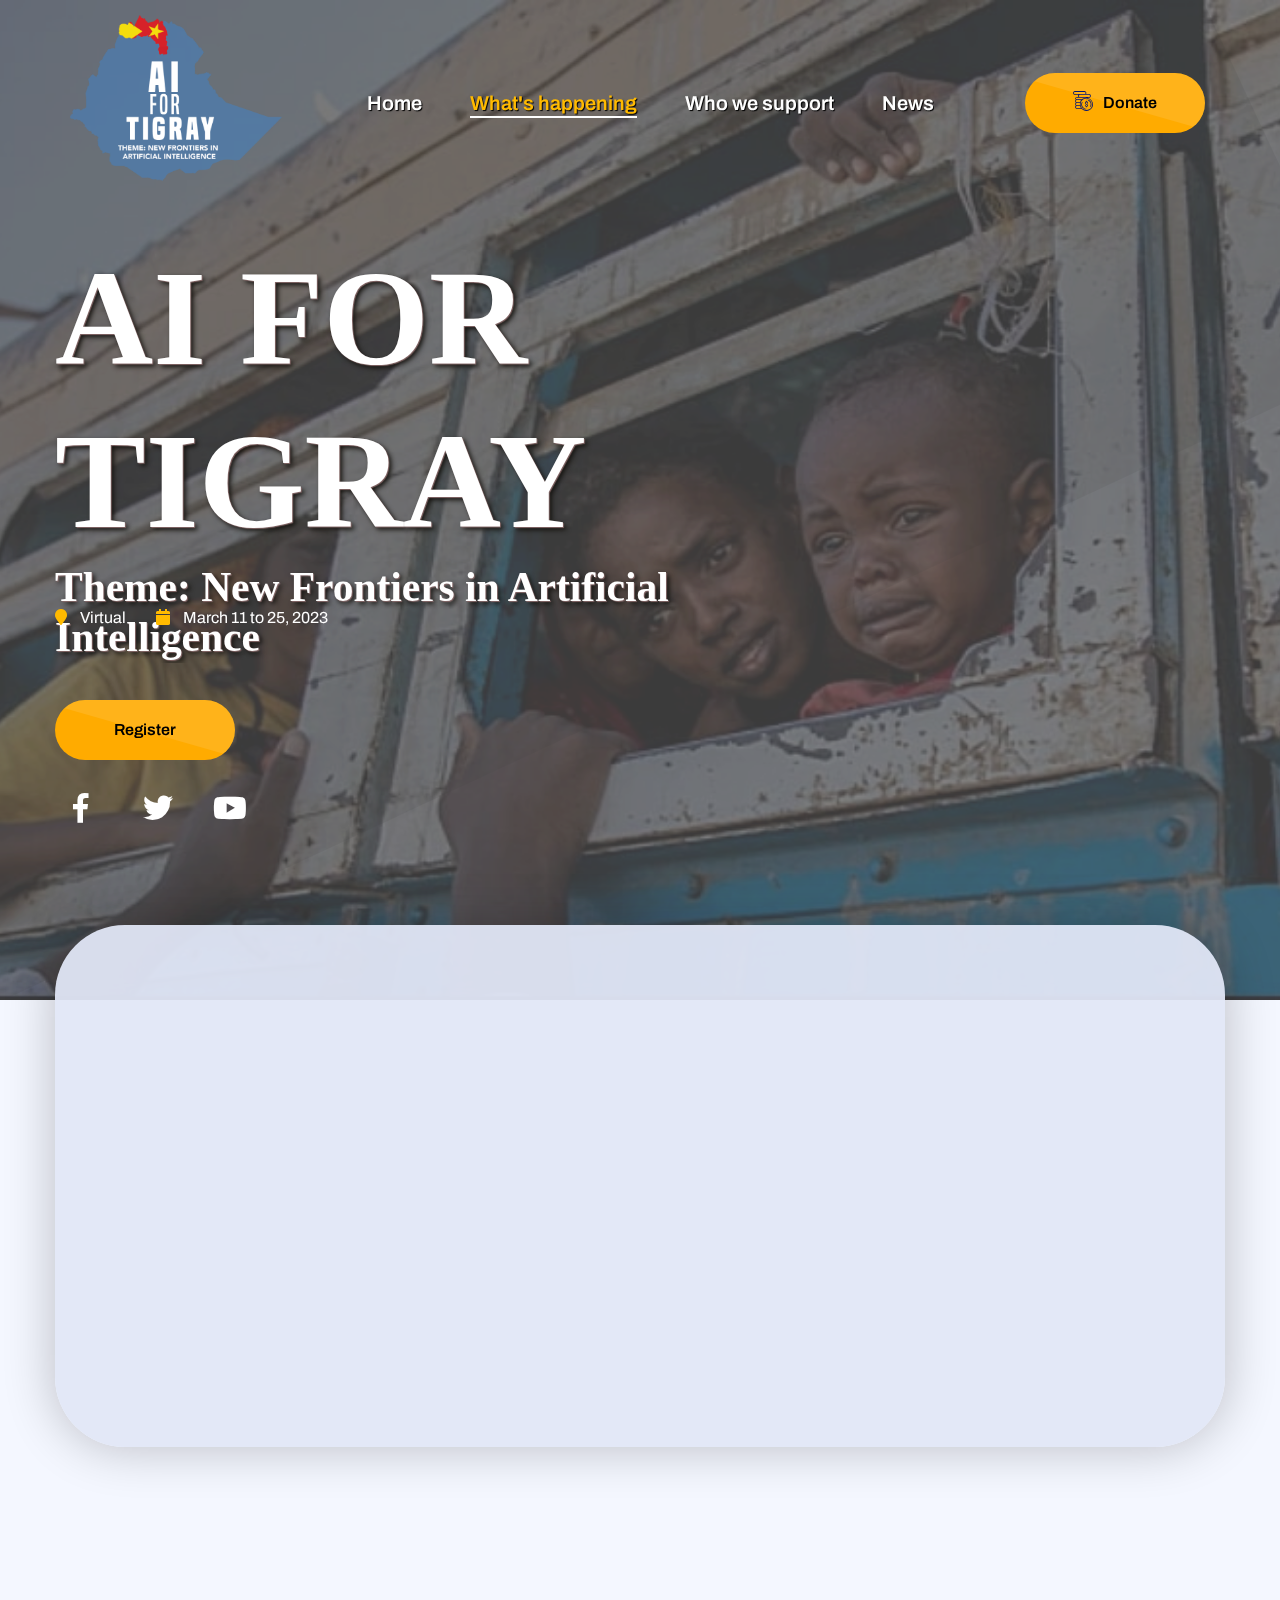
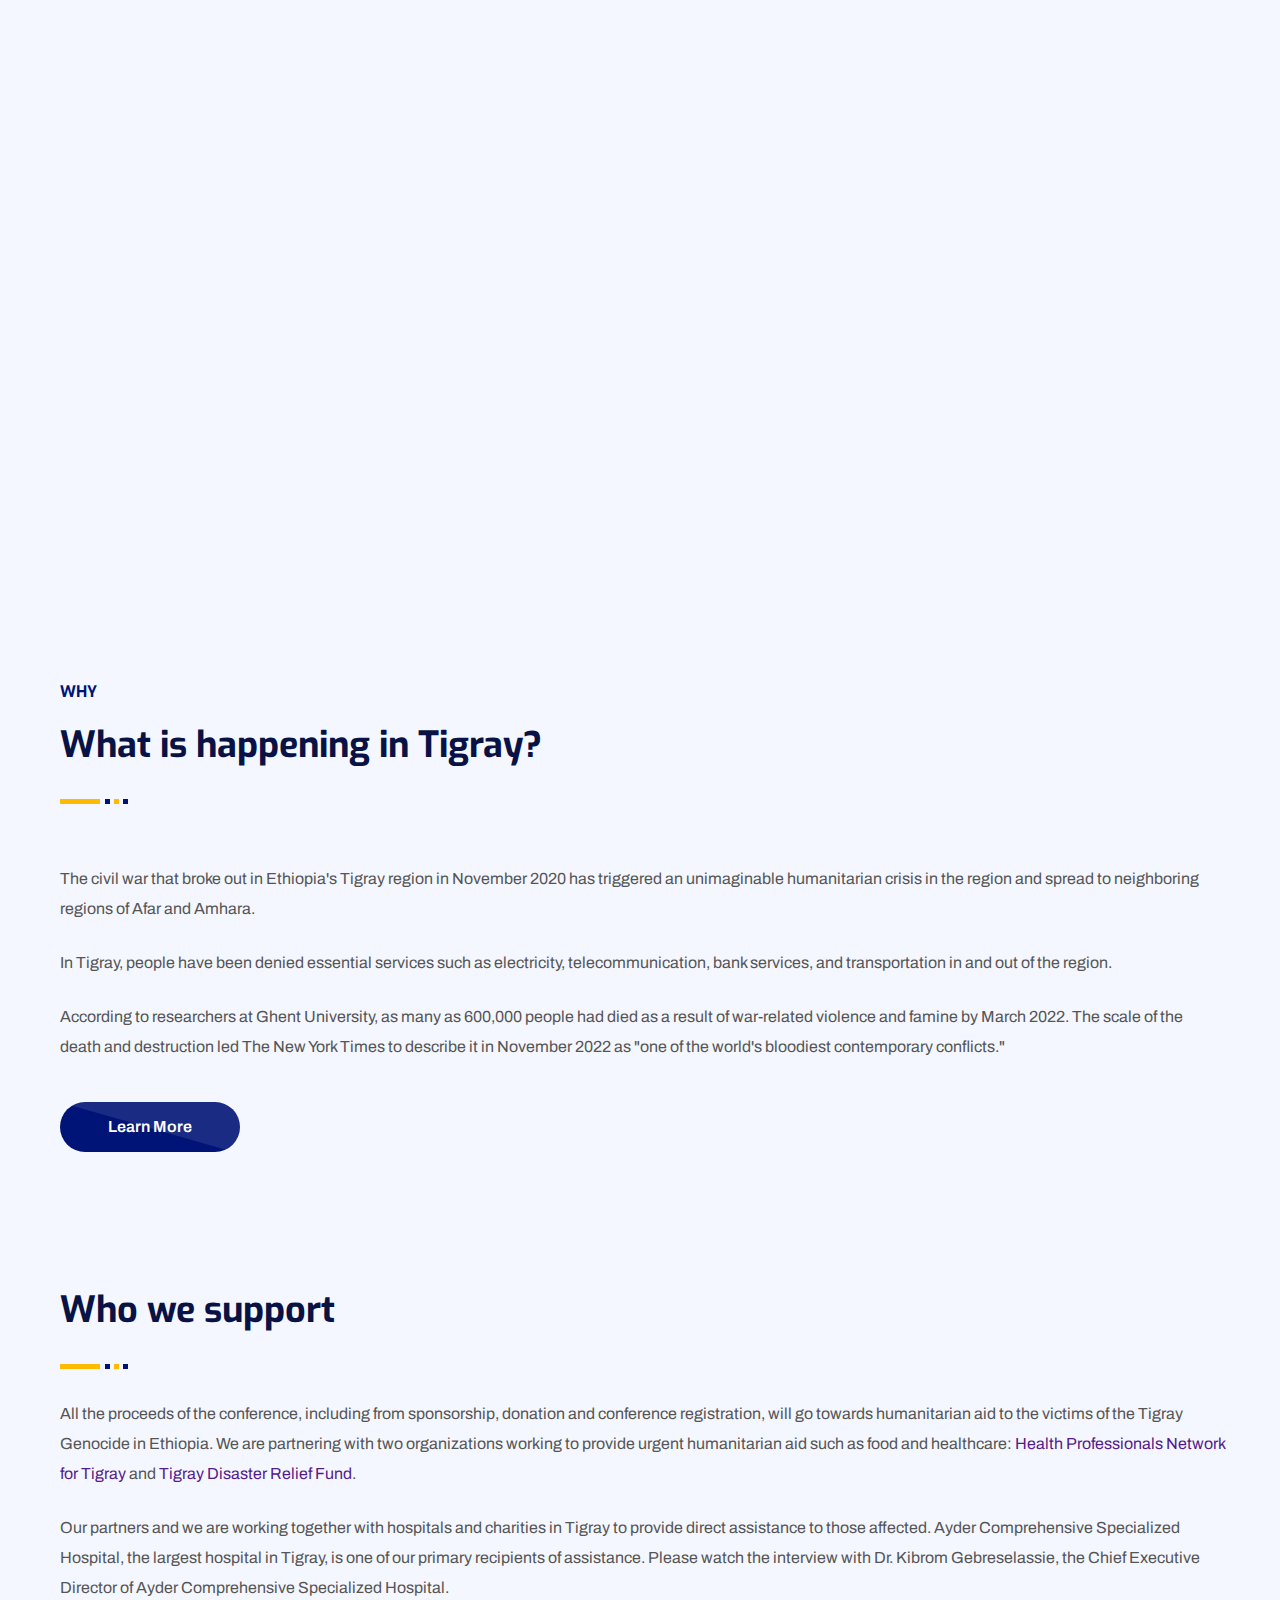
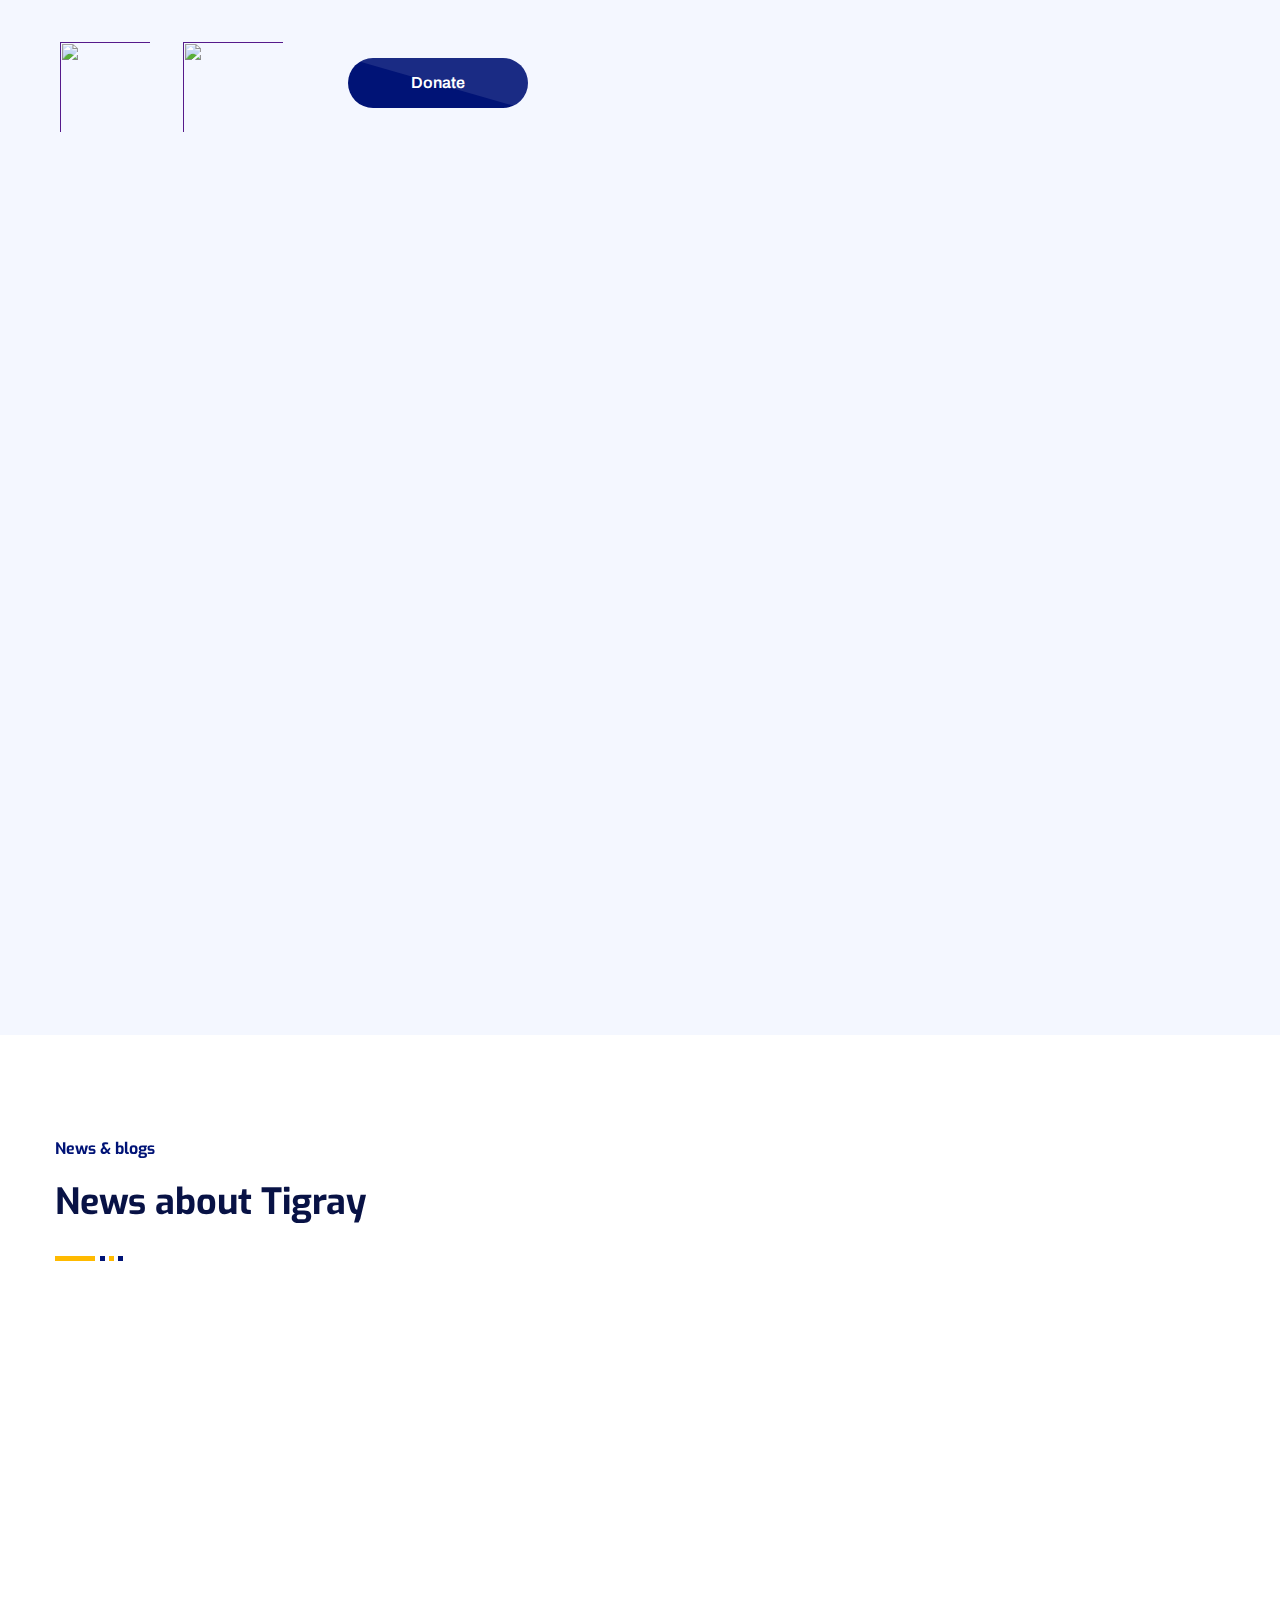
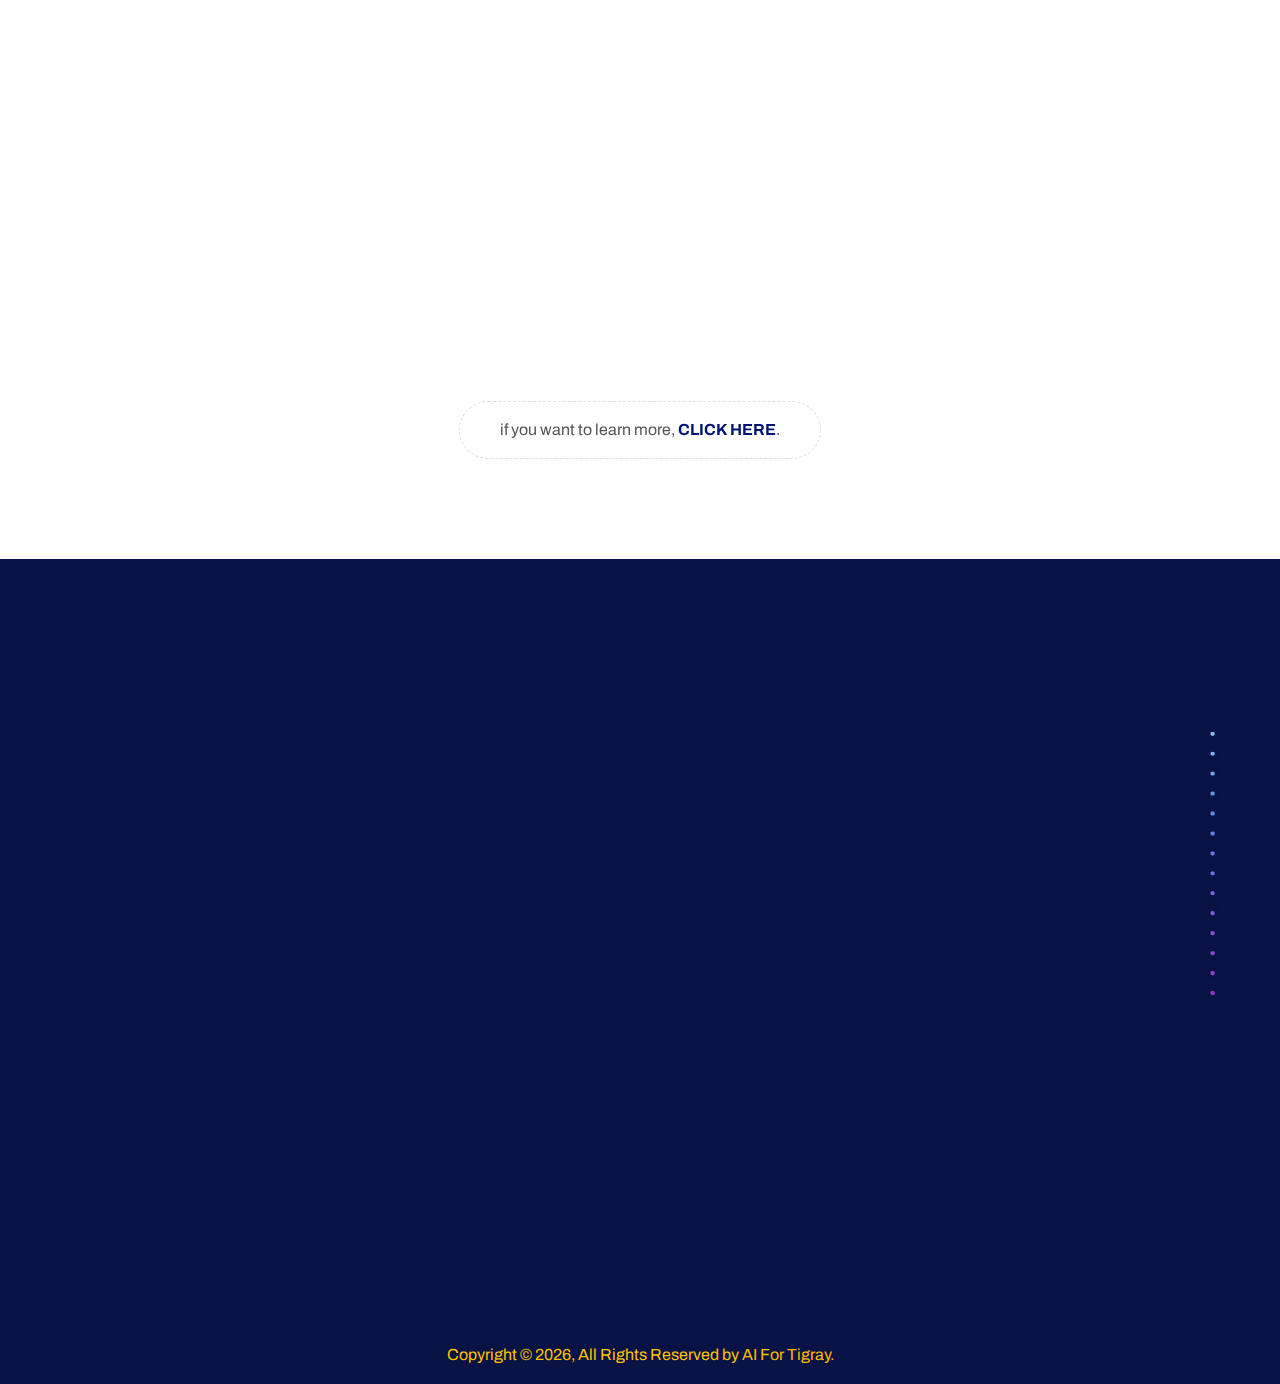
==== about.html @ 60ba0a62 "add youtube link" ====
<!DOCTYPE html>
<html lang="en">

<head>
    <meta charset="utf-8">
    <title>AI for Tigray | A Charity Conference on New Frontiers in Artificial Intelligence</title>
    <!-- Stylesheets -->
    <!-- <link href="css/bootstrap.min.css" rel="stylesheet"> -->
    <link rel="stylesheet" href="https://cdnjs.cloudflare.com/ajax/libs/bootstrap/5.0.2/css/bootstrap.min.css"
        integrity="sha512-usVBAd66/NpVNfBge19gws2j6JZinnca12rAe2l+d+QkLU9fiG02O1X8Q6hepIpr/EYKZvKx/I9WsnujJuOmBA=="
        crossorigin="anonymous" referrerpolicy="no-referrer" />
    <link href="plugins/revolution/css/settings.css" rel="stylesheet" type="text/css">
    <!-- REVOLUTION SETTINGS STYLES -->
    <link href="plugins/revolution/css/layers.css" rel="stylesheet" type="text/css">
    <link href="plugins/revolution/css/navigation.css" rel="stylesheet" type="text/css">
    <!-- REVOLUTION NAVIGATION STYLES -->
    <link href="css/style.css" rel="stylesheet">
    <link href="css/responsive.css" rel="stylesheet">

    <link rel="shortcut icon" href="images/favicon.png" type="image/x-icon">
    <link rel="icon" href="images/favicon.png" type="image/x-icon">
    <!--Color Switcher Mockup-->
    <!-- <link href="css/color-switcher-design.css" rel="stylesheet"> -->
    <!-- Built Tilting font  -->
    <link href="https://fonts.cdnfonts.com/css/built-titling" rel="stylesheet">

    <!-- Responsive -->
    <meta http-equiv="X-UA-Compatible" content="IE=edge">
    <meta name="viewport" content="width=device-width, initial-scale=1.0, maximum-scale=1.0, user-scalable=0">
    <meta name="keywords"
        content="AIForTigray, AI For Tigray, AI 4 Tigray, AI4Tigray, Artificial Intelligence, Charity Conference, New Frontiers in AI, Tigray Charity, Help Tigray,">
    <meta name="description"
        content="AI For Tigray is a charity conference on New Frontiers in Artificial Intelligence to help victims of the Tigray War. Join us and learn more about cutting-edge advancements in AI while contributing to a good cause.">
    <!--[if lt IE 9]><script src="https://cdnjs.cloudflare.com/ajax/libs/html5shiv/3.7.3/html5shiv.js"></script><![endif]-->
    <!--[if lt IE 9]><script src="js/respond.js"></script><![endif]-->
</head>

<body>

    <div class="page-wrapper">

        <!-- Preloader -->
        <div class="preloader"></div>
        <section class="main-slider">
            <!-- Main Header-->
            <header class="main-header header-style-one">


                <!-- Header Lower -->
                <div class="header-lower">
                    <div class="auto-container">
                        <!-- Main box -->
                        <div class="main-box">
                            <div class="logo-box">
                                <div class="logo"><a href="index.html"><img src="images/map_logo.png" alt=""
                                            title=""></a>
                                </div>
                            </div>

                            <div class="nav-outer">

                                <!-- Main Menu -->
                                <nav class="main-menu navbar-expand-md">
                                    <div class="navbar-collapse collapse clearfix" id="navbarSupportedContent">
                                        <ul class="navigation clearfix">
                                            <li class=""><a href="index.html">Home</a></li>
                                            <li class="current"><a href="#why">What's happening</a></li>
                                            <li class=""><a href="#who">Who we support</a></li>
                                            <li class=""><a href="#news">News</a></li>
                                        </ul>
                                    </div>
                                </nav>

                                <!-- Main Menu End-->
                                <div class="outer-box clearfix">
                                    <!-- Search Btn -->
                                    <!-- <div class="search-box-btn search-btn search-box-outer"><span
                                            class="icon fa fa-search"></span></div> -->

                                    <!-- Quote Btn -->
                                    <div class="btn-box">
                                        <a href="https://www.gofundme.com/f/aifortigray" target="_blank"
                                            class="theme-btn btn-style-three"><span class="btn-title"><i
                                                    class="flaticon-money"></i> Donate</span></a>
                                    </div>

                                </div>
                            </div>
                        </div>
                    </div>
                </div>

                <!-- Sticky Header  -->
                <div class="sticky-header">
                    <div class="auto-container">

                        <div class="main-box">
                            <div class="logo-box">
                                <div class="logo"><a href="index.html"><img src="images/logo.png" alt="" title=""></a>
                                </div>
                                <div class="upper-right">
                                    <!-- <div class="search-box">
                                        <button class="search-btn mobile-search-btn"><i
                                                class="flaticon-search-2"></i></button>
                                    </div> -->
                                    <a href="#nav-mobile" class="mobile-nav-toggler navbar-trigger"><i
                                            class="flaticon-menu"></i></a>
                                </div>
                            </div>

                            <nav class="main-menu navbar-expand-md">
                                <!--Keep This Empty / Menu will come through Javascript-->
                            </nav>
                        </div>
                    </div>
                </div><!-- End Sticky Menu -->

                <!-- Mobile Header -->
                <div class="mobile-header">
                    <div class="logo"><a href="index.html"><img src="images/logo.png" alt="" title=""></a></div>

                    <!--Nav Box-->
                    <div class="nav-outer clearfix">
                        <div class="outer-box">
                            <!-- Search Btn -->
                            <div class="search-box">
                                <button class="search-btn mobile-search-btn"><i class="flaticon-search-2"></i></button>
                            </div>

                            <a href="#nav-mobile" class="mobile-nav-toggler navbar-trigger"><i
                                    class="flaticon-menu"></i></a>
                        </div>
                    </div>
                </div>

                <!-- Mobile Menu  -->
                <div class="mobile-menu">
                    <div class="menu-backdrop"></div>

                    <!--Here Menu Will Come Automatically Via Javascript / Same Menu as in Header-->
                    <nav class="menu-box">
                        <div class="upper-box">
                            <div class="nav-logo"><a href="index.html"><img src="images/logo.png" alt="" title=""></a>
                            </div>
                            <div class="close-btn"><i class="icon flaticon-close"></i></div>
                        </div>

                        <ul class="navigation clearfix">
                            <!--Keep This Empty / Menu will come through Javascript-->
                        </ul>

                        <ul class="contact-list-one">
                            <li><i class="flaticon-location"></i> Virtual <strong>WHERE</strong></li>
                            <li><i class="flaticon-alarm-clock-1"></i>March 11 to 25, 2023 <strong>When</strong>
                            </li>
                            <li><i class="flaticon-email-1"></i> <a
                                    href="mailto:contact@aifortigray.org">contact@aifortigray.org</a>
                                <strong>Mail to us</strong>
                            </li>
                        </ul>

                        <ul class="social-links">
                            <li><a href="https://twitter.com/AIForTigray"><span class="fab fa-twitter"></span></a></li>

                            <li><a href="https://www.facebook.com/AIForTigray/"><span
                                        class="fab fa-facebook-f"></span></a></li>
                            <li><a href="https://www.youtube.com/channel/UCitdn78YiWPaHmI-ABk3FZg"><span
                                        class="fab fa-youtube"></span></a></li>
                            <li><a href="#"><span class="fa fa-globe"></span></a></li>
                        </ul>
                    </nav>
                </div><!-- End Mobile Menu -->

                <!-- Header Search -->
                <div class="search-popup">
                    <button class="close-search"><i class="flaticon-close"></i></button>
                    <form method="post" action="blog.html">
                        <div class="form-group">
                            <input type="search" name="search-field" value="" placeholder="Search" required="">
                            <button type="submit"><i class="fa fa-search"></i></button>
                        </div>
                    </form>
                </div>
                <!-- End Header Search -->

            </header>
            <!--End Main Header -->

            <!-- Hidden bar back drop -->
            <div class="form-back-drop"></div>

            <!--Main Slider-->
            <!-- <section class="main-slider"> -->
            <div class="rev_slider_wrapper fullwidthbanner-container" id="" data-source="gallery"
                style="height: 1000px!important;">
                <div class="rev_slider fullwidthabanner" id="rev_slider_one" data-version="5.4.1"
                    style="height: 1000px!important;">
                    <ul>
                        <li data-index="rs-1" data-transition="fade" data-slotamount="default" data-hideafterloop="0"
                            data-hideslideonmobile="off" data-easein="default" data-easeout="default"
                            data-masterspeed="300" data-thumb="" data-rotate="0" data-saveperformance="off"
                            data-title="Slide" data-param1="" data-param2="" data-param3="" data-param4=""
                            data-param5="" data-param6="" data-param7="" data-param8="" data-param9="" data-param10=""
                            data-description="">

                            <!-- MAIN IMAGE -->
                            <img alt="" class="rev-slidebg" data-bgfit="cover" data-bgparallax="20"
                                data-bgposition="center center" data-bgrepeat="no-repeat" data-no-retina=""
                                src="images/main-slider/1.jpg">


                            <div class="tp-caption" data-paddingbottom="[0,0,0,0]" data-paddingleft="[15,15,15,15]"
                                data-paddingright="[15,15,15,15]" data-paddingtop="[0,0,0,0]"
                                data-responsive_offset="on" data-type="text" data-height="none"
                                data-width="['750','750','750','650']" data-whitespace="normal"
                                data-hoffset="['0','0','0','0']" data-voffset="['-50','-80','-80','-80']"
                                data-x="['left','left','left','left']" data-y="['middle','middle','middle','middle']"
                                data-textalign="['top','top','top','top']"
                                data-frames='[{"delay":0,"speed":1,"frame":"0","from":"y:[0%];z:0;rX:0deg;rY:0;rZ:0;sX:1;sY:1;skX:0;skY:0;","mask":"x:0px;y:0px;s:inherit;e:inherit;","to":"o:1;","ease":"Power3.easeInOut"},{"delay":"wait","speed":300,"frame":"999","to":"auto:auto;","ease":"Power3.easeInOut"}]'>
                                <!-- data-frames='[{"delay":1000,"speed":1500,"frame":"0","from":"y:[-100%];z:0;rX:0deg;rY:0;rZ:0;sX:1;sY:1;skX:0;skY:0;","mask":"x:0px;y:0px;s:inherit;e:inherit;","to":"o:1;","ease":"Power3.easeInOut"},{"delay":"wait","speed":300,"frame":"999","to":"auto:auto;","ease":"Power3.easeInOut"}]' -->
                                <h2 class="txt-shadow">AI FOR TIGRAY</h2>
                                <h3 class="txt-shadow">Theme: New
                                    Frontiers in
                                    Artificial
                                    Intelligence</h3>
                            </div>
                            <div class="tp-caption" data-paddingbottom="[0,0,0,0]" data-paddingleft="[15,15,15,15]"
                                data-paddingright="[15,15,15,15]" data-paddingtop="[0,0,0,0]"
                                data-responsive_offset="on" data-type="text" data-height="none"
                                data-width="['700','750','700','450']" data-whitespace="normal"
                                data-hoffset="['0','0','0','0']" data-voffset="['90','30','30','40']"
                                data-x="['left','left','left','left']" data-y="['middle','middle','middle','middle']"
                                data-textalign="['top','top','top','top']"
                                data-frames='[{"delay":0,"speed":1,"frame":"0","from":"y:[-100%];z:0;rX:0deg;rY:0;rZ:0;sX:1;sY:1;skX:0;skY:0;","mask":"x:0px;y:0px;s:inherit;e:inherit;","to":"o:1;","ease":"Power3.easeInOut"},{"delay":"wait","speed":300,"frame":"999","to":"auto:auto;","ease":"Power3.easeInOut"}]'>
                                <br><br>
                                <ul class="event-info">
                                    <li><i class="fa fa-map-marker"></i> Virtual</li>
                                    <li><i class="fa fa-calendar"></i> March 11 to 25, 2023</li>
                                </ul>
                            </div>
                            <br>
                            <div class="tp-caption tp-resizeme" data-paddingbottom="[0,0,0,0]"
                                data-paddingleft="[15,15,15,15]" data-paddingright="[15,15,15,15]"
                                data-paddingtop="[0,0,0,0]" data-responsive_offset="on" data-type="text"
                                data-height="none" data-whitespace="normal" data-width="['650','650','700','300']"
                                data-hoffset="['0','0','0','0']" data-voffset="['180','120','120','140']"
                                data-x="['left','left','left','left']" data-y="['middle','middle','middle','middle']"
                                data-textalign="['top','top','top','top']"
                                data-frames='[{"delay":0,"speed":1,"frame":"0","from":"y:[100%];z:0;rX:0deg;rY:0;rZ:0;sX:1;sY:1;skX:0;skY:0;opacity:0;","to":"o:1;","ease":"Power4.easeInOut"},{"delay":"wait","speed":300,"frame":"999","to":"auto:auto;","ease":"Power3.easeInOut"}]'>
                                <br>
                                <br>
                                <br>
                                <br>
                                <br><br>
                                <div class="btn-box">
                                    <a href="https://www.eventbrite.com/e/ai-for-tigray-registration-479657908717"
                                        target="_blank" class="theme-btn btn-style-three"><span
                                            class="btn-title">Register</span></a>
                                </div>
                                <br>
                                <ul class="social-icon-slider">
                                    <li><a href="https://www.facebook.com/AIForTigray/" target="_blank"><span
                                                class="fab fa-facebook-f"></span></a></li>
                                    <li><a href="https://twitter.com/AIForTigray" target="_blank"><span
                                                class="fab fa-twitter"></span></a>
                                    </li>
                                    <li><a href="https://www.youtube.com/channel/UCitdn78YiWPaHmI-ABk3FZg"
                                            target="_blank"><span class="fab fa-youtube"></span></a></li>
                                </ul>

                            </div>

                            <!-- <div class="tp-caption tp-resizeme" data-paddingbottom="[0,0,0,0]"
                                data-paddingleft="[15,15,15,0]" data-paddingright="[15,15,15,0]"
                                data-paddingtop="[0,0,0,0]" data-responsive_offset="on" data-type="text"
                                data-height="none" data-whitespace="normal" data-width="['auto','auto','auto','100%']"
                                data-hoffset="['0','0','0','0']" data-voffset="['0','0','0','0']"
                                data-x="['right','right','right','left']" data-y="['middle','middle','middle','bottom']"
                                data-frames='[{"delay":1000,"speed":2000,"frame":"0","from":"x:[100%];z:0;rX:0deg;rY:0;rZ:0;sX:1;sY:1;skX:0;skY:0;opacity:0;","to":"o:1;","ease":"Power4.easeInOut"},{"delay":"wait","speed":300,"frame":"999","to":"auto:auto;","ease":"Power3.easeInOut"}]'>
                                <div class="time-counter-one">
                                    <h6>Starting in:</h6>
                                    <div class="time-countdown" data-countdown="3/01/2023"></div>
                                </div>
                            </div> -->
                        </li>

                    </ul>
                </div>
            </div>
        </section>
        <!-- End Main Slider-->

        <!-- About Section -->
        <section class="about-section">
            <div class="auto-container" id="why">
                <!-- Event Search Form -->
                <div class="about-stats-box">
                    <div class="row text-center">
                        <div class="feature-block col-lg-3 col-md-6 col-sm-12 wow fadeInUp animated">
                            <div class="inner-box">
                                <div class="icon-box">
                                    <h3 class="icon">600K+</h3>
                                </div>
                                <h4>civilians killed</h4>
                            </div>
                        </div>
                        <div class="feature-block col-lg-3 col-md-6 col-sm-12 wow fadeInUp animated">
                            <div class="inner-box">
                                <div class="icon-box">
                                    <h3 class="icon">900K+</h3>
                                </div>
                                <h4>in famine conditions</h4>
                            </div>
                        </div>
                        <div class="feature-block col-lg-3 col-md-6 col-sm-12 wow fadeInUp animated">
                            <div class="inner-box">
                                <div class="icon-box">
                                    <h3 class="icon">2M+</h3>
                                </div>
                                <h4>in the brink of famine</h4>
                            </div>
                        </div>
                        <div class="feature-block col-lg-3 col-md-6 col-sm-12 wow fadeInUp animated">
                            <div class="inner-box">
                                <div class="icon-box">
                                    <h3 class="icon">5.2M+</h3>
                                </div>
                                <h4>need emergency aid</h4>
                            </div>
                        </div>

                    </div>
                </div>
                <!-- End Event Search Form -->
            </div>
            <div class="auto-container">
                <div class="row">
                    <!-- Image Column -->
                    <div class="image-column col-lg-6 col-md-12 col-sm-12">
                        <div class="about-image-wrapper">
                            <figure class="image-3 wow zoomIn" data-wow-delay="500ms"><img
                                    src="images/resource/tigray_1.png" alt="" /></figure>
                            <figure class="image-2 wow zoomIn" data-wow-delay="300ms"><img
                                    src="images/resource/tigray_2.png" alt="" /></figure>
                            <figure class="image-1 wow zoomIn" data-wow-delay="100ms"><img
                                    src="images/resource/vector_disconnected.png" alt="" /></figure>
                            <a href="https://youtu.be/AvyiQm7fvtw" class="lightbox-image play-btn wow zoomIn"
                                data-wow-delay="1200ms"><span class="icon fa fa-play"></span></a>
                        </div>
                    </div>

                    <!-- Content Column -->
                    <div class="content-column col-lg-6 col-md-12 col-sm-12">
                        <div class="inner-column">
                            <div class="sec-title">
                                <span class="sub-title">WHY</span>
                                <h2>What is happening in Tigray?</h2>
                                <span class="divider"></span>
                            </div>
                            <p> The civil war that broke out in Ethiopia's Tigray region in November 2020 has
                                triggered an unimaginable humanitarian crisis in the region and spread to
                                neighboring regions of Afar and Amhara.</p>
                            <p> In Tigray, people have been denied essential services such as electricity,
                                telecommunication, bank services, and transportation in and out of the region.</p>
                            <p> According to researchers at Ghent University, as many as 600,000 people had
                                died as a result of war-related violence and famine by March 2022. The scale of the
                                death and destruction led The New York Times to describe it in November 2022 as "one of
                                the world's bloodiest contemporary conflicts."
                            </p>
                            <div class="btn-box">
                                <a href="https://omnatigray.org/whats-happening-in-tigray/"
                                    class="theme-btn btn-style-one"><span class="btn-title">Learn More</span></a>
                            </div>
                        </div>
                    </div>
                </div>
                <div class="row" id="who">

                    <!-- Content Column -->
                    <div class="content-column col-lg-5 col-md-12 col-sm-12">
                        <div class="inner-column">
                            <div class="sec-title" style="margin-bottom: 30px;">
                                <span class=" sub-title"></span>
                                <h2>Who we support</h2>
                                <span class="divider"></span>
                            </div>
                            <p> All the proceeds of the conference, including from sponsorship, donation and conference
                                registration, will go towards humanitarian aid to the victims of the Tigray Genocide in
                                Ethiopia. We are partnering with two organizations working to provide urgent
                                humanitarian aid such as food and healthcare: <a href="" target="_blank">Health
                                    Professionals Network for Tigray
                                </a> and <a href="" target="_blank">Tigray Disaster Relief Fund</a>.</p>
                            <p>Our partners and we are working together with hospitals and charities in Tigray to
                                provide direct assistance to those affected. Ayder Comprehensive Specialized Hospital,
                                the largest hospital in Tigray, is one of our primary recipients of assistance. Please
                                watch the interview with Dr. Kibrom Gebreselassie, the Chief Executive Director of Ayder
                                Comprehensive Specialized Hospital.</p>
                            <div class="partner-logos">
                                <a href="" target="_blank"><img
                                        src="https://hpn4tigray.org/wp-content/uploads/hpn4tigray-logo-header.png"></a>
                                <a href="" target="_blank"><img
                                        src="https://tdrfund.org/wp-content/uploads/2022/03/TDRF-Logo-Yellow.png"
                                        style="width:110px"></a>
                            </div>
                            <div class="btn-box" style="margin-top: 55px;">
                                <a href="https://www.gofundme.com/f/aifortigray" target="_blank"
                                    class="theme-btn btn-style-one"><span class="btn-title">Donate</span></a>
                            </div>
                        </div>
                    </div>
                    <!-- Video Column -->

                    <div class="image-column video-column col-lg-7 col-md-12 col-sm-12">
                        <div class="video-container">
                            <iframe src="https://www.youtube.com/embed/DlnUItcYA3s??rel=0"
                                title="AI For Tigray | Interview with Dr Kibrom, CEO of Ayder Hospital" frameborder="0"
                                allow="accelerometer; autoplay; encrypted-media; gyroscope;" allowfullscreen></iframe>
                        </div>
                    </div>
                </div>
            </div>
        </section>
        <!-- End About Section -->


        <!-- News Section -->
        <section class="news-section" id="news">
            <div class="auto-container">
                <div class="sec-title">
                    <span class="sub-title">News & blogs</span>
                    <h2>News about Tigray</h2>
                    <span class="divider"></span>
                </div>

                <div class="row">
                    <!-- News Block -->
                    <div class="news-block col-lg-4 col-md-6 col-sm-12 wow fadeInRight">
                        <div class="inner-box">
                            <div class="image-box">
                                <span class="tag">Brussels Times</span>
                                <figure class="image"><a href="blog-single.html"><img
                                            src="https://api.brusselstimes.com/wp-content/uploads/2022/11/6e9bb63a-img_0177-1024x768.jpg"
                                            alt=""></a></figure>
                            </div>
                            <div class="lower-content">
                                <h4><a
                                        href="https://www.brusselstimes.com/316661/tigray-at-two-years-the-worlds-deadliest-war">Tigray
                                        at two years: The world's deadliest war </a>
                                </h4>
                                <div class="text">Today marks two years of the war in Tigray, Ethiopia. Since then,
                                    reportedly up to 600000 people have died by war-related violence and ...
                                </div>
                                <ul class="post-info">
                                    <li><span class="fa fa-calendar"></span> 11/04/2022</li>
                                </ul>
                            </div>
                        </div>
                    </div>


                    <!-- News Block -->
                    <div class="news-block col-lg-4 col-md-6 col-sm-12 wow fadeInRight" data-wow-delay="800ms">
                        <div class="inner-box">
                            <div class="image-box">
                                <span class="tag">USA Today</span>
                                <figure class="image"><a href="blog-single.html"><img
                                            src="https://www.usip.org/sites/default/files/styles/image_with_caption/public/2022-10/20221018-ethiopia-massacre-nyt-ac.jpg"
                                            alt=""></a></figure>
                            </div>
                            <div class="lower-content">
                                <h4><a
                                        href="https://www.usatoday.com/in-depth/graphics/2022/11/21/ethiopia-tigray-conflict-thousands-killed/8295870001/">The
                                        largest war in the world: Hundreds of thousands killed</a>
                                </h4>
                                <div class="text">Tigray has been under assault from Ethiopian forces led by Prime
                                    Minister Abiy Ahmed, Eritrean forces led by President Isaias Afwerki and...
                                </div>
                                <ul class="post-info">
                                    <li><span class="fa fa-calendar"></span> 03/23/2022</li>
                                </ul>
                            </div>
                        </div>
                    </div>

                    <!-- News Block -->
                    <div class="news-block col-lg-4 col-md-6 col-sm-12 wow fadeInRight" data-wow-delay="1200ms">
                        <div class="inner-box">
                            <div class="image-box">
                                <span class="tag">AP News</span>
                                <figure class="image"><a href="blog-single.html"><img
                                            src="https://storage.googleapis.com/afs-prod/media/abeec9770edf481297dbba308beac7fd/1000.jpeg"
                                            alt=""></a></figure>
                            </div>
                            <div class="lower-content">
                                <h4><a
                                        href="https://apnews.com/article/ethiopia-tigray-minority-ethnic-cleansing-sudan-world-news-842741eebf9bf0984946619c0fc15023">'Leave
                                        no Tigrayan': In Ethiopia, an ethnicity is erased</a>
                                </h4>
                                <div class="text">The atrocities have been seared into the skin and minds of Tigrayans,
                                    who shelter by the thousands within sight of the homeland they fled in northern
                                    Ethiopia.
                                </div>
                                <ul class="post-info">
                                    <li><span class="fa fa-calendar"></span> 04/07/2021</li>
                                </ul>
                            </div>
                        </div>
                    </div>

                </div>

                <div class="sec-bottom-text">
                    <div class="text">if you want to learn more, <a href="https://news.google.com/search?q=Tigray">click
                            here</a>.</div>
                </div>
                <!-- <div class="btn-box" style="text-align: center;">
                    <a href="https://news.google.com/search?q=Tigray/" class="theme-btn btn-style-one"><span
                            class="btn-title">Learn More</span></a>
                </div> -->
            </div>
        </section>
        <!--End News Section -->




        <!-- Main Footer -->
        <footer class="main-footer ">
            <div class="auto-container">
                <!-- Footer Content -->
                <div class="footer-content wow fadeInUp">
                    <div class="text-center">
                        <div class="footer-logo"><a href="index.html"><img src="images/map_logo.png" alt=""></a></div>
                        <div class="text">A charity conference around the theme New Frontiers in Artificial
                            Intelligence. <br> All the proceeds of the conference, including from sponsorship and
                            conference
                            registration, will go towards humanitarian aid to the victims of the Tigray Genocide in
                            Ethiopia. We are partnering with two organizations working to provide urgent humanitarian
                            aid such as food and healthcare.</div>
                        <div class="btn-box">
                            <a href="https://www.gofundme.com/f/aifortigray" target="_blank"
                                class="theme-btn btn-style-three"><span class="btn-title"><i class="flaticon-money"></i>
                                    Donate</span></a>
                        </div>
                    </div>
                    <br>
                    <ul class="social-icon-two">
                        <li><a href="https://www.facebook.com/AIForTigray/" target="_blank"><span
                                    class="fab fa-facebook-f"></span></a></li>
                        <li><a href="https://twitter.com/AIForTigray" target="_blank"><span
                                    class="fab fa-twitter"></span></a></li>
                        <li><a href="https://www.youtube.com/channel/UCitdn78YiWPaHmI-ABk3FZg" target="_blank"><span
                                    class="fab fa-youtube"></span></a></li>
                        <li><a href="https://aifortigray.org"><span class="fa fa-globe"></span></a></li>
                    </ul>

                    <ul class="contact-list-one">
                        <li><i class="flaticon-location"></i> Virtual <strong>WHERE</strong></li>
                        <li><i class="flaticon-alarm-clock-1"></i>March 11 to 25, 2023 <strong>When</strong>
                        </li>
                        <li><i class="flaticon-email-1"></i> <a
                                href="mailto:contact@aifortigray.org">contact@aifortigray.org</a>
                            <strong>Mail to us</strong>
                        </li>
                    </ul>
                </div>
            </div>

            <div class="footer-bottom">
                <div class="copyright-text">Copyright &copy;
                    <script>document.write(new Date().getFullYear());</script>,
                    All Rights Reserved by <a>AI For Tigray.</a>
                </div>
            </div>
        </footer>
        <!-- End Footer -->

    </div>
    <!-- End Page Wrapper -->

    <!--Scroll to top-->
    <div class="scroll-to-top scroll-to-target" data-target="html"><span class="fa fa-angle-up"></span></div>


    <!-- <script src="js/jquery.js"></script> -->
    <script src="https://cdnjs.cloudflare.com/ajax/libs/jquery/3.6.0/jquery.min.js"
        integrity="sha512-894YE6QWD5I59HgZOGReFYm4dnWc1Qt5NtvYSaNcOP+u1T9qYdvdihz0PPSiiqn/+/3e7Jo4EaG7TubfWGUrMQ=="
        crossorigin="anonymous" referrerpolicy="no-referrer"></script>
    <script src="js/popper.min.js"></script>
    <!--Revolution Slider-->
    <script src="plugins/revolution/js/jquery.themepunch.revolution.min.js"></script>
    <script src="plugins/revolution/js/jquery.themepunch.tools.min.js"></script>
    <script src="plugins/revolution/js/extensions/revolution.extension.actions.min.js"></script>
    <!-- <script src="plugins/revolution/js/extensions/revolution.extension.carousel.min.js"></script> -->
    <!-- <script src="plugins/revolution/js/extensions/revolution.extension.kenburn.min.js"></script> -->
    <script src="plugins/revolution/js/extensions/revolution.extension.layeranimation.min.js"></script>
    <!-- <script src="plugins/revolution/js/extensions/revolution.extension.migration.min.js"></script> -->
    <!-- <script src="plugins/revolution/js/extensions/revolution.extension.navigation.min.js"></script> -->
    <!-- <script src="plugins/revolution/js/extensions/revolution.extension.parallax.min.js"></script> -->
    <script src="plugins/revolution/js/extensions/revolution.extension.slideanims.min.js"></script>
    <!-- <script src="plugins/revolution/js/extensions/revolution.extension.video.min.js"></script> -->
    <script src="js/main-slider-script.js"></script>
    <!--Revolution Slider-->
    <!-- <script src="js/bootstrap.min.js"></script> -->
    <script src="https://cdnjs.cloudflare.com/ajax/libs/bootstrap/5.0.2/js/bootstrap.min.js"
        integrity="sha512-a6ctI6w1kg3J4dSjknHj3aWLEbjitAXAjLDRUxo2wyYmDFRcz2RJuQr5M3Kt8O/TtUSp8n2rAyaXYy1sjoKmrQ=="
        crossorigin="anonymous" referrerpolicy="no-referrer"></script>
    <script src="js/jquery.fancybox.js"></script>
    <script src="js/jquery.countdown.js"></script>
    <script src="js/appear.js"></script>
    <script src="js/owl.js"></script>
    <script src="js/wow.js"></script>
    <script src="js/script.js"></script>
</body>

</html>
---- plugins/revolution/css/settings.css ----
/*-----------------------------------------------------------------------------

-	Revolution Slider 5.0 Default Style Settings -

Screen Stylesheet

version:   	5.4.5
date:      	15/05/17
author:		themepunch
email:     	info@themepunch.com
website:   	http://www.themepunch.com
-----------------------------------------------------------------------------*/
#debungcontrolls,.debugtimeline{width:100%;box-sizing:border-box}.rev_column,.rev_column .tp-parallax-wrap,.tp-svg-layer svg{vertical-align:top}#debungcontrolls{z-index:100000;position:fixed;bottom:0;height:auto;background:rgba(0,0,0,.6);padding:10px}.debugtimeline{height:10px;position:relative;margin-bottom:3px;display:none;white-space:nowrap}.debugtimeline:hover{height:15px}.the_timeline_tester{background:#e74c3c;position:absolute;top:0;left:0;height:100%;width:0}.rs-go-fullscreen{position:fixed!important;width:100%!important;height:100%!important;top:0!important;left:0!important;z-index:9999999!important;background:#fff!important}.debugtimeline.tl_slide .the_timeline_tester{background:#f39c12}.debugtimeline.tl_frame .the_timeline_tester{background:#3498db}.debugtimline_txt{color:#fff;font-weight:400;font-size:7px;position:absolute;left:10px;top:0;white-space:nowrap;line-height:10px}.rtl{direction:rtl}@font-face{font-family:revicons;src:url(../fonts/revicons/revicons.eot?5510888);src:url(../fonts/revicons/revicons.eot?5510888#iefix) format('embedded-opentype'),url(../fonts/revicons/revicons.woff?5510888) format('woff'),url(../fonts/revicons/revicons.ttf?5510888) format('truetype'),url(../fonts/revicons/revicons.svg?5510888#revicons) format('svg');font-weight:400;font-style:normal}[class*=" revicon-"]:before,[class^=revicon-]:before{font-family:revicons;font-style:normal;font-weight:400;speak:none;display:inline-block;text-decoration:inherit;width:1em;margin-right:.2em;text-align:center;font-variant:normal;text-transform:none;line-height:1em;margin-left:.2em}.revicon-search-1:before{content:'\e802'}.revicon-pencil-1:before{content:'\e831'}.revicon-picture-1:before{content:'\e803'}.revicon-cancel:before{content:'\e80a'}.revicon-info-circled:before{content:'\e80f'}.revicon-trash:before{content:'\e801'}.revicon-left-dir:before{content:'\e817'}.revicon-right-dir:before{content:'\e818'}.revicon-down-open:before{content:'\e83b'}.revicon-left-open:before{content:'\e819'}.revicon-right-open:before{content:'\e81a'}.revicon-angle-left:before{content:'\e820'}.revicon-angle-right:before{content:'\e81d'}.revicon-left-big:before{content:'\e81f'}.revicon-right-big:before{content:'\e81e'}.revicon-magic:before{content:'\e807'}.revicon-picture:before{content:'\e800'}.revicon-export:before{content:'\e80b'}.revicon-cog:before{content:'\e832'}.revicon-login:before{content:'\e833'}.revicon-logout:before{content:'\e834'}.revicon-video:before{content:'\e805'}.revicon-arrow-combo:before{content:'\e827'}.revicon-left-open-1:before{content:'\e82a'}.revicon-right-open-1:before{content:'\e82b'}.revicon-left-open-mini:before{content:'\e822'}.revicon-right-open-mini:before{content:'\e823'}.revicon-left-open-big:before{content:'\e824'}.revicon-right-open-big:before{content:'\e825'}.revicon-left:before{content:'\e836'}.revicon-right:before{content:'\e826'}.revicon-ccw:before{content:'\e808'}.revicon-arrows-ccw:before{content:'\e806'}.revicon-palette:before{content:'\e829'}.revicon-list-add:before{content:'\e80c'}.revicon-doc:before{content:'\e809'}.revicon-left-open-outline:before{content:'\e82e'}.revicon-left-open-2:before{content:'\e82c'}.revicon-right-open-outline:before{content:'\e82f'}.revicon-right-open-2:before{content:'\e82d'}.revicon-equalizer:before{content:'\e83a'}.revicon-layers-alt:before{content:'\e804'}.revicon-popup:before{content:'\e828'}.rev_slider_wrapper{position:relative;z-index:0;width:100%}.rev_slider{position:relative;overflow:visible}.entry-content .rev_slider a,.rev_slider a{box-shadow:none}.tp-overflow-hidden{overflow:hidden!important}.group_ov_hidden{overflow:hidden}.rev_slider img,.tp-simpleresponsive img{max-width:none!important;transition:none;margin:0;padding:0;border:none}.rev_slider .no-slides-text{font-weight:700;text-align:center;padding-top:80px}.rev_slider>ul,.rev_slider>ul>li,.rev_slider>ul>li:before,.rev_slider_wrapper>ul,.tp-revslider-mainul>li,.tp-revslider-mainul>li:before,.tp-simpleresponsive>ul,.tp-simpleresponsive>ul>li,.tp-simpleresponsive>ul>li:before{list-style:none!important;position:absolute;margin:0!important;padding:0!important;overflow-x:visible;overflow-y:visible;background-image:none;background-position:0 0;text-indent:0;top:0;left:0}.rev_slider>ul>li,.rev_slider>ul>li:before,.tp-revslider-mainul>li,.tp-revslider-mainul>li:before,.tp-simpleresponsive>ul>li,.tp-simpleresponsive>ul>li:before{visibility:hidden}.tp-revslider-mainul,.tp-revslider-slidesli{padding:0!important;margin:0!important;list-style:none!important}.fullscreen-container,.fullwidthbanner-container{padding:0;position:relative}.rev_slider li.tp-revslider-slidesli{position:absolute!important}.tp-caption .rs-untoggled-content{display:block}.tp-caption .rs-toggled-content{display:none}.rs-toggle-content-active.tp-caption .rs-toggled-content{display:block}.rs-toggle-content-active.tp-caption .rs-untoggled-content{display:none}.rev_slider .caption,.rev_slider .tp-caption{position:relative;visibility:hidden;white-space:nowrap;display:block;-webkit-font-smoothing:antialiased!important;z-index:1}.rev_slider .caption,.rev_slider .tp-caption,.tp-simpleresponsive img{-moz-user-select:none;-khtml-user-select:none;-webkit-user-select:none;-o-user-select:none}.rev_slider .tp-mask-wrap .tp-caption,.rev_slider .tp-mask-wrap :last-child,.wpb_text_column .rev_slider .tp-mask-wrap .tp-caption,.wpb_text_column .rev_slider .tp-mask-wrap :last-child{margin-bottom:0}.tp-svg-layer svg{width:100%;height:100%;position:relative}.tp-carousel-wrapper{cursor:url(openhand.cur),move}.tp-carousel-wrapper.dragged{cursor:url(closedhand.cur),move}.tp_inner_padding{box-sizing:border-box;max-height:none!important}.tp-caption.tp-layer-selectable{-moz-user-select:all;-khtml-user-select:all;-webkit-user-select:all;-o-user-select:all}.tp-caption.tp-hidden-caption,.tp-forcenotvisible,.tp-hide-revslider,.tp-parallax-wrap.tp-hidden-caption{visibility:hidden!important;display:none!important}.rev_slider audio,.rev_slider embed,.rev_slider iframe,.rev_slider object,.rev_slider video{max-width:none!important}.tp-element-background{position:absolute;top:0;left:0;width:100%;height:100%;z-index:0}.tp-blockmask,.tp-blockmask_in,.tp-blockmask_out{position:absolute;top:0;left:0;width:100%;height:100%;background:#fff;z-index:1000;transform:scaleX(0) scaleY(0)}.tp-parallax-wrap{transform-style:preserve-3d}.rev_row_zone{position:absolute;width:100%;left:0;box-sizing:border-box;min-height:50px;font-size:0}.rev_column_inner,.rev_slider .tp-caption.rev_row{position:relative;width:100%!important;box-sizing:border-box}.rev_row_zone_top{top:0}.rev_row_zone_middle{top:50%;transform:translateY(-50%)}.rev_row_zone_bottom{bottom:0}.rev_slider .tp-caption.rev_row{display:table;table-layout:fixed;vertical-align:top;height:auto!important;font-size:0}.rev_column{display:table-cell;position:relative;height:auto;box-sizing:border-box;font-size:0}.rev_column_inner{display:block;height:auto!important;white-space:normal!important}.rev_column_bg{width:100%;height:100%;position:absolute;top:0;left:0;z-index:0;box-sizing:border-box;background-clip:content-box;border:0 solid transparent}.tp-caption .backcorner,.tp-caption .backcornertop,.tp-caption .frontcorner,.tp-caption .frontcornertop{height:0;top:0;width:0;position:absolute}.rev_column_inner .tp-loop-wrap,.rev_column_inner .tp-mask-wrap,.rev_column_inner .tp-parallax-wrap{text-align:inherit}.rev_column_inner .tp-mask-wrap{display:inline-block}.rev_column_inner .tp-parallax-wrap,.rev_column_inner .tp-parallax-wrap .tp-loop-wrap,.rev_column_inner .tp-parallax-wrap .tp-mask-wrap{position:relative!important;left:auto!important;top:auto!important;line-height:0}.tp-video-play-button,.tp-video-play-button i{line-height:50px!important;vertical-align:top;text-align:center}.rev_column_inner .rev_layer_in_column,.rev_column_inner .tp-parallax-wrap,.rev_column_inner .tp-parallax-wrap .tp-loop-wrap,.rev_column_inner .tp-parallax-wrap .tp-mask-wrap{vertical-align:top}.rev_break_columns{display:block!important}.rev_break_columns .tp-parallax-wrap.rev_column{display:block!important;width:100%!important}.fullwidthbanner-container{overflow:hidden}.fullwidthbanner-container .fullwidthabanner{width:100%;position:relative}.tp-static-layers{position:absolute;z-index:101;top:0;left:0}.tp-caption .frontcorner{border-left:40px solid transparent;border-right:0 solid transparent;border-top:40px solid #00A8FF;left:-40px}.tp-caption .backcorner{border-left:0 solid transparent;border-right:40px solid transparent;border-bottom:40px solid #00A8FF;right:0}.tp-caption .frontcornertop{border-left:40px solid transparent;border-right:0 solid transparent;border-bottom:40px solid #00A8FF;left:-40px}.tp-caption .backcornertop{border-left:0 solid transparent;border-right:40px solid transparent;border-top:40px solid #00A8FF;right:0}.tp-layer-inner-rotation{position:relative!important}img.tp-slider-alternative-image{width:100%;height:auto}.caption.fullscreenvideo,.rs-background-video-layer,.tp-caption.coverscreenvideo,.tp-caption.fullscreenvideo{width:100%;height:100%;top:0;left:0;position:absolute}.noFilterClass{filter:none!important}.rs-background-video-layer{visibility:hidden;z-index:0}.caption.fullscreenvideo audio,.caption.fullscreenvideo iframe,.caption.fullscreenvideo video,.tp-caption.fullscreenvideo iframe,.tp-caption.fullscreenvideo iframe audio,.tp-caption.fullscreenvideo iframe video{width:100%!important;height:100%!important;display:none}.fullcoveredvideo audio,.fullscreenvideo audio .fullcoveredvideo video,.fullscreenvideo video{background:#000}.fullcoveredvideo .tp-poster{background-position:center center;background-size:cover;width:100%;height:100%;top:0;left:0}.videoisplaying .html5vid .tp-poster{display:none}.tp-video-play-button{background:#000;background:rgba(0,0,0,.3);border-radius:5px;position:absolute;top:50%;left:50%;color:#FFF;margin-top:-25px;margin-left:-25px;cursor:pointer;width:50px;height:50px;box-sizing:border-box;display:inline-block;z-index:4;opacity:0;transition:opacity .3s ease-out!important}.tp-audio-html5 .tp-video-play-button,.tp-hiddenaudio{display:none!important}.tp-caption .html5vid{width:100%!important;height:100%!important}.tp-video-play-button i{width:50px;height:50px;display:inline-block;font-size:40px!important}.rs-fullvideo-cover,.tp-dottedoverlay,.tp-shadowcover{height:100%;top:0;left:0;position:absolute}.tp-caption:hover .tp-video-play-button{opacity:1;display:block}.tp-caption .tp-revstop{display:none;border-left:5px solid #fff!important;border-right:5px solid #fff!important;margin-top:15px!important;line-height:20px!important;vertical-align:top;font-size:25px!important}.tp-seek-bar,.tp-video-button,.tp-volume-bar{outline:0;line-height:12px;margin:0;cursor:pointer}.videoisplaying .revicon-right-dir{display:none}.videoisplaying .tp-revstop{display:inline-block}.videoisplaying .tp-video-play-button{display:none}.fullcoveredvideo .tp-video-play-button{display:none!important}.fullscreenvideo .fullscreenvideo audio,.fullscreenvideo .fullscreenvideo video{object-fit:contain!important}.fullscreenvideo .fullcoveredvideo audio,.fullscreenvideo .fullcoveredvideo video{object-fit:cover!important}.tp-video-controls{position:absolute;bottom:0;left:0;right:0;padding:5px;opacity:0;transition:opacity .3s;background-image:linear-gradient(to bottom,#000 13%,#323232 100%);display:table;max-width:100%;overflow:hidden;box-sizing:border-box}.rev-btn.rev-hiddenicon i,.rev-btn.rev-withicon i{transition:all .2s ease-out!important;font-size:15px}.tp-caption:hover .tp-video-controls{opacity:.9}.tp-video-button{background:rgba(0,0,0,.5);border:0;border-radius:3px;font-size:12px;color:#fff;padding:0}.tp-video-button:hover{cursor:pointer}.tp-video-button-wrap,.tp-video-seek-bar-wrap,.tp-video-vol-bar-wrap{padding:0 5px;display:table-cell;vertical-align:middle}.tp-video-seek-bar-wrap{width:80%}.tp-video-vol-bar-wrap{width:20%}.tp-seek-bar,.tp-volume-bar{width:100%;padding:0}.rs-fullvideo-cover{width:100%;background:0 0;z-index:5}.disabled_lc .tp-video-play-button,.rs-background-video-layer audio::-webkit-media-controls,.rs-background-video-layer video::-webkit-media-controls,.rs-background-video-layer video::-webkit-media-controls-start-playback-button{display:none!important}.tp-audio-html5 .tp-video-controls{opacity:1!important;visibility:visible!important}.tp-dottedoverlay{background-repeat:repeat;width:100%;z-index:3}.tp-dottedoverlay.twoxtwo{background:url(../assets/gridtile.png)}.tp-dottedoverlay.twoxtwowhite{background:url(../assets/gridtile_white.png)}.tp-dottedoverlay.threexthree{background:url(../assets/gridtile_3x3.png)}.tp-dottedoverlay.threexthreewhite{background:url(../assets/gridtile_3x3_white.png)}.tp-shadowcover{width:100%;background:#fff;z-index:-1}.tp-shadow1{box-shadow:0 10px 6px -6px rgba(0,0,0,.8)}.tp-shadow2:after,.tp-shadow2:before,.tp-shadow3:before,.tp-shadow4:after{z-index:-2;position:absolute;content:"";bottom:10px;left:10px;width:50%;top:85%;max-width:300px;background:0 0;box-shadow:0 15px 10px rgba(0,0,0,.8);transform:rotate(-3deg)}.tp-shadow2:after,.tp-shadow4:after{transform:rotate(3deg);right:10px;left:auto}.tp-shadow5{position:relative;box-shadow:0 1px 4px rgba(0,0,0,.3),0 0 40px rgba(0,0,0,.1) inset}.tp-shadow5:after,.tp-shadow5:before{content:"";position:absolute;z-index:-2;box-shadow:0 0 25px 0 rgba(0,0,0,.6);top:30%;bottom:0;left:20px;right:20px;border-radius:100px/20px}.tp-button{padding:6px 13px 5px;border-radius:3px;height:30px;cursor:pointer;color:#fff!important;text-shadow:0 1px 1px rgba(0,0,0,.6)!important;font-size:15px;line-height:45px!important;font-family:arial,sans-serif;font-weight:700;letter-spacing:-1px;text-decoration:none}.tp-button.big{color:#fff;text-shadow:0 1px 1px rgba(0,0,0,.6);font-weight:700;padding:9px 20px;font-size:19px;line-height:57px!important}.purchase:hover,.tp-button.big:hover,.tp-button:hover{background-position:bottom,15px 11px}.purchase.green,.purchase:hover.green,.tp-button.green,.tp-button:hover.green{background-color:#21a117;box-shadow:0 3px 0 0 #104d0b}.purchase.blue,.purchase:hover.blue,.tp-button.blue,.tp-button:hover.blue{background-color:#1d78cb;box-shadow:0 3px 0 0 #0f3e68}.purchase.red,.purchase:hover.red,.tp-button.red,.tp-button:hover.red{background-color:#cb1d1d;box-shadow:0 3px 0 0 #7c1212}.purchase.orange,.purchase:hover.orange,.tp-button.orange,.tp-button:hover.orange{background-color:#f70;box-shadow:0 3px 0 0 #a34c00}.purchase.darkgrey,.purchase:hover.darkgrey,.tp-button.darkgrey,.tp-button.grey,.tp-button:hover.darkgrey,.tp-button:hover.grey{background-color:#555;box-shadow:0 3px 0 0 #222}.purchase.lightgrey,.purchase:hover.lightgrey,.tp-button.lightgrey,.tp-button:hover.lightgrey{background-color:#888;box-shadow:0 3px 0 0 #555}.rev-btn,.rev-btn:visited{outline:0!important;box-shadow:none!important;text-decoration:none!important;line-height:44px;font-size:17px;font-weight:500;padding:12px 35px;box-sizing:border-box;font-family:Roboto,sans-serif;cursor:pointer}.rev-btn.rev-uppercase,.rev-btn.rev-uppercase:visited{text-transform:uppercase;letter-spacing:1px;font-size:15px;font-weight:900}.rev-btn.rev-withicon i{font-weight:400;position:relative;top:0;margin-left:10px!important}.rev-btn.rev-hiddenicon i{font-weight:400;position:relative;top:0;opacity:0;margin-left:0!important;width:0!important}.rev-btn.rev-hiddenicon:hover i{opacity:1!important;margin-left:10px!important;width:auto!important}.rev-btn.rev-medium,.rev-btn.rev-medium:visited{line-height:36px;font-size:14px;padding:10px 30px}.rev-btn.rev-medium.rev-hiddenicon i,.rev-btn.rev-medium.rev-withicon i{font-size:14px;top:0}.rev-btn.rev-small,.rev-btn.rev-small:visited{line-height:28px;font-size:12px;padding:7px 20px}.rev-btn.rev-small.rev-hiddenicon i,.rev-btn.rev-small.rev-withicon i{font-size:12px;top:0}.rev-maxround{border-radius:30px}.rev-minround{border-radius:3px}.rev-burger{position:relative;width:60px;height:60px;box-sizing:border-box;padding:22px 0 0 14px;border-radius:50%;border:1px solid rgba(51,51,51,.25);-webkit-tap-highlight-color:transparent;cursor:pointer}.rev-burger span{display:block;width:30px;height:3px;background:#333;transition:.7s;pointer-events:none;transform-style:flat!important}.rev-burger.revb-white span,.rev-burger.revb-whitenoborder span{background:#fff}.rev-burger span:nth-child(2){margin:3px 0}#dialog_addbutton .rev-burger:hover :first-child,.open .rev-burger :first-child,.open.rev-burger :first-child{transform:translateY(6px) rotate(-45deg)}#dialog_addbutton .rev-burger:hover :nth-child(2),.open .rev-burger :nth-child(2),.open.rev-burger :nth-child(2){transform:rotate(-45deg);opacity:0}#dialog_addbutton .rev-burger:hover :last-child,.open .rev-burger :last-child,.open.rev-burger :last-child{transform:translateY(-6px) rotate(-135deg)}.rev-burger.revb-white{border:2px solid rgba(255,255,255,.2)}.rev-burger.revb-darknoborder,.rev-burger.revb-whitenoborder{border:0}.rev-burger.revb-darknoborder span{background:#333}.rev-burger.revb-whitefull{background:#fff;border:none}.rev-burger.revb-whitefull span{background:#333}.rev-burger.revb-darkfull{background:#333;border:none}.rev-burger.revb-darkfull span,.rev-scroll-btn.revs-fullwhite{background:#fff}@keyframes rev-ani-mouse{0%{opacity:1;top:29%}15%{opacity:1;top:50%}50%{opacity:0;top:50%}100%{opacity:0;top:29%}}.rev-scroll-btn{display:inline-block;position:relative;left:0;right:0;text-align:center;cursor:pointer;width:35px;height:55px;box-sizing:border-box;border:3px solid #fff;border-radius:23px}.rev-scroll-btn>*{display:inline-block;line-height:18px;font-size:13px;font-weight:400;color:#fff;font-family:proxima-nova,"Helvetica Neue",Helvetica,Arial,sans-serif;letter-spacing:2px}.rev-scroll-btn>.active,.rev-scroll-btn>:focus,.rev-scroll-btn>:hover{color:#fff}.rev-scroll-btn>.active,.rev-scroll-btn>:active,.rev-scroll-btn>:focus,.rev-scroll-btn>:hover{opacity:.8}.rev-scroll-btn.revs-fullwhite span{background:#333}.rev-scroll-btn.revs-fulldark{background:#333;border:none}.rev-scroll-btn.revs-fulldark span,.tp-bullet{background:#fff}.rev-scroll-btn span{position:absolute;display:block;top:29%;left:50%;width:8px;height:8px;margin:-4px 0 0 -4px;background:#fff;border-radius:50%;animation:rev-ani-mouse 2.5s linear infinite}.rev-scroll-btn.revs-dark{border-color:#333}.rev-scroll-btn.revs-dark span{background:#333}.rev-control-btn{position:relative;display:inline-block;z-index:5;color:#FFF;font-size:20px;line-height:60px;font-weight:400;font-style:normal;font-family:Raleway;text-decoration:none;text-align:center;background-color:#000;border-radius:50px;text-shadow:none;background-color:rgba(0,0,0,.5);width:60px;height:60px;box-sizing:border-box;cursor:pointer}.rev-cbutton-dark-sr,.rev-cbutton-light-sr{border-radius:3px}.rev-cbutton-light,.rev-cbutton-light-sr{color:#333;background-color:rgba(255,255,255,.75)}.rev-sbutton{line-height:37px;width:37px;height:37px}.rev-sbutton-blue{background-color:#3B5998}.rev-sbutton-lightblue{background-color:#00A0D1}.rev-sbutton-red{background-color:#DD4B39}.tp-bannertimer{visibility:hidden;width:100%;height:5px;background:#000;background:rgba(0,0,0,.15);position:absolute;z-index:200;top:0}.tp-bannertimer.tp-bottom{visibility: hidden!important;top:auto;bottom:0!important;height:5px}.tp-caption img{background:0 0;-ms-filter:"progid:DXImageTransform.Microsoft.gradient(startColorstr=#00FFFFFF,endColorstr=#00FFFFFF)";filter:progid:DXImageTransform.Microsoft.gradient(startColorstr=#00FFFFFF, endColorstr=#00FFFFFF);zoom:1}.caption.slidelink a div,.tp-caption.slidelink a div{width:3000px;height:1500px;background:url(../assets/coloredbg.png)}.tp-caption.slidelink a span{background:url(../assets/coloredbg.png)}.tp-loader.spinner0,.tp-loader.spinner5{background-image:url(../assets/loader.gif);background-repeat:no-repeat}.tp-shape{width:100%;height:100%}.tp-caption .rs-starring{display:inline-block}.tp-caption .rs-starring .star-rating{float:none;display:inline-block;vertical-align:top;color:#FFC321!important}.tp-caption .rs-starring .star-rating,.tp-caption .rs-starring-page .star-rating{position:relative;height:1em;width:5.4em;font-family:star;font-size:1em!important}.tp-loader.spinner0,.tp-loader.spinner1{width:40px;height:40px;margin-top:-20px;margin-left:-20px;animation:tp-rotateplane 1.2s infinite ease-in-out;background-color:#fff;border-radius:3px;box-shadow:0 0 20px 0 rgba(0,0,0,.15)}.tp-caption .rs-starring .star-rating:before,.tp-caption .rs-starring-page .star-rating:before{content:"\73\73\73\73\73";color:#E0DADF;float:left;top:0;left:0;position:absolute}.tp-caption .rs-starring .star-rating span{overflow:hidden;float:left;top:0;left:0;position:absolute;padding-top:1.5em;font-size:1em!important}.tp-caption .rs-starring .star-rating span:before{content:"\53\53\53\53\53";top:0;position:absolute;left:0}.tp-loader{top:50%;left:50%;z-index:10000;position:absolute}.tp-loader.spinner0{background-position:center center}.tp-loader.spinner5{background-position:10px 10px;background-color:#fff;margin:-22px;width:44px;height:44px;border-radius:3px}@keyframes tp-rotateplane{0%{transform:perspective(120px) rotateX(0) rotateY(0)}50%{transform:perspective(120px) rotateX(-180.1deg) rotateY(0)}100%{transform:perspective(120px) rotateX(-180deg) rotateY(-179.9deg)}}.tp-loader.spinner2{width:40px;height:40px;margin-top:-20px;margin-left:-20px;background-color:red;box-shadow:0 0 20px 0 rgba(0,0,0,.15);border-radius:100%;animation:tp-scaleout 1s infinite ease-in-out}@keyframes tp-scaleout{0%{transform:scale(0)}100%{transform:scale(1);opacity:0}}.tp-loader.spinner3{margin:-9px 0 0 -35px;width:70px;text-align:center}.tp-loader.spinner3 .bounce1,.tp-loader.spinner3 .bounce2,.tp-loader.spinner3 .bounce3{width:18px;height:18px;background-color:#fff;box-shadow:0 0 20px 0 rgba(0,0,0,.15);border-radius:100%;display:inline-block;animation:tp-bouncedelay 1.4s infinite ease-in-out;animation-fill-mode:both}.tp-loader.spinner3 .bounce1{animation-delay:-.32s}.tp-loader.spinner3 .bounce2{animation-delay:-.16s}@keyframes tp-bouncedelay{0%,100%,80%{transform:scale(0)}40%{transform:scale(1)}}.tp-loader.spinner4{margin:-20px 0 0 -20px;width:40px;height:40px;text-align:center;animation:tp-rotate 2s infinite linear}.tp-loader.spinner4 .dot1,.tp-loader.spinner4 .dot2{width:60%;height:60%;display:inline-block;position:absolute;top:0;background-color:#fff;border-radius:100%;animation:tp-bounce 2s infinite ease-in-out;box-shadow:0 0 20px 0 rgba(0,0,0,.15)}.tp-loader.spinner4 .dot2{top:auto;bottom:0;animation-delay:-1s}@keyframes tp-rotate{100%{transform:rotate(360deg)}}@keyframes tp-bounce{0%,100%{transform:scale(0)}50%{transform:scale(1)}}.tp-bullets.navbar,.tp-tabs.navbar,.tp-thumbs.navbar{border:none;min-height:0;margin:0;border-radius:0}.tp-bullets,.tp-tabs,.tp-thumbs{position:absolute;display:block;z-index:1000;top:0;left:0}.tp-tab,.tp-thumb{cursor:pointer;position:absolute;opacity:.5;box-sizing:border-box}.tp-arr-imgholder,.tp-tab-image,.tp-thumb-image,.tp-videoposter{background-position:center center;background-size:cover;width:100%;height:100%;display:block;position:absolute;top:0;left:0}.tp-tab.selected,.tp-tab:hover,.tp-thumb.selected,.tp-thumb:hover{opacity:1}.tp-tab-mask,.tp-thumb-mask{box-sizing:border-box!important}.tp-tabs,.tp-thumbs{box-sizing:content-box!important}.tp-bullet{width:15px;height:15px;position:absolute;background:rgba(255,255,255,.3);cursor:pointer}.tp-bullet.selected,.tp-bullet:hover{background:#fff}.tparrows{cursor:pointer;background:#000;background:rgba(0,0,0,.5);width:40px;height:40px;position:absolute;display:block;z-index:1000}.tparrows:hover{background:#000}.tparrows:before{font-family:revicons;font-size:15px;color:#fff;display:block;line-height:40px;text-align:center}.hginfo,.hglayerinfo{font-size:12px;font-weight:600}.tparrows.tp-leftarrow:before{content:'\e824'}.tparrows.tp-rightarrow:before{content:'\e825'}body.rtl .tp-kbimg{left:0!important}.dddwrappershadow{box-shadow:0 45px 100px rgba(0,0,0,.4)}.hglayerinfo{position:fixed;bottom:0;left:0;color:#FFF;line-height:20px;background:rgba(0,0,0,.75);padding:5px 10px;z-index:2000;white-space:normal}.helpgrid,.hginfo{position:absolute}.hginfo{top:-2px;left:-2px;color:#e74c3c;background:#000;padding:2px 5px}.indebugmode .tp-caption:hover{border:1px dashed #c0392b!important}.helpgrid{border:2px dashed #c0392b;top:0;left:0;z-index:0}#revsliderlogloglog{padding:15px;color:#fff;position:fixed;top:0;left:0;width:200px;height:150px;background:rgba(0,0,0,.7);z-index:100000;font-size:10px;overflow:scroll}.aden{filter:hue-rotate(-20deg) contrast(.9) saturate(.85) brightness(1.2)}.aden::after{background:linear-gradient(to right,rgba(66,10,14,.2),transparent);mix-blend-mode:darken}.perpetua::after,.reyes::after{mix-blend-mode:soft-light;opacity:.5}.inkwell{filter:sepia(.3) contrast(1.1) brightness(1.1) grayscale(1)}.perpetua::after{background:linear-gradient(to bottom,#005b9a,#e6c13d)}.reyes{filter:sepia(.22) brightness(1.1) contrast(.85) saturate(.75)}.reyes::after{background:#efcdad}.gingham{filter:brightness(1.05) hue-rotate(-10deg)}.gingham::after{background:linear-gradient(to right,rgba(66,10,14,.2),transparent);mix-blend-mode:darken}.toaster{filter:contrast(1.5) brightness(.9)}.toaster::after{background:radial-gradient(circle,#804e0f,#3b003b);mix-blend-mode:screen}.walden{filter:brightness(1.1) hue-rotate(-10deg) sepia(.3) saturate(1.6)}.walden::after{background:#04c;mix-blend-mode:screen;opacity:.3}.hudson{filter:brightness(1.2) contrast(.9) saturate(1.1)}.hudson::after{background:radial-gradient(circle,#a6b1ff 50%,#342134);mix-blend-mode:multiply;opacity:.5}.earlybird{filter:contrast(.9) sepia(.2)}.earlybird::after{background:radial-gradient(circle,#d0ba8e 20%,#360309 85%,#1d0210 100%);mix-blend-mode:overlay}.mayfair{filter:contrast(1.1) saturate(1.1)}.mayfair::after{background:radial-gradient(circle at 40% 40%,rgba(255,255,255,.8),rgba(255,200,200,.6),#111 60%);mix-blend-mode:overlay;opacity:.4}.lofi{filter:saturate(1.1) contrast(1.5)}.lofi::after{background:radial-gradient(circle,transparent 70%,#222 150%);mix-blend-mode:multiply}._1977{filter:contrast(1.1) brightness(1.1) saturate(1.3)}._1977:after{background:rgba(243,106,188,.3);mix-blend-mode:screen}.brooklyn{filter:contrast(.9) brightness(1.1)}.brooklyn::after{background:radial-gradient(circle,rgba(168,223,193,.4) 70%,#c4b7c8);mix-blend-mode:overlay}.xpro2{filter:sepia(.3)}.xpro2::after{background:radial-gradient(circle,#e6e7e0 40%,rgba(43,42,161,.6) 110%);mix-blend-mode:color-burn}.nashville{filter:sepia(.2) contrast(1.2) brightness(1.05) saturate(1.2)}.nashville::after{background:rgba(0,70,150,.4);mix-blend-mode:lighten}.nashville::before{background:rgba(247,176,153,.56);mix-blend-mode:darken}.lark{filter:contrast(.9)}.lark::after{background:rgba(242,242,242,.8);mix-blend-mode:darken}.lark::before{background:#22253f;mix-blend-mode:color-dodge}.moon{filter:grayscale(1) contrast(1.1) brightness(1.1)}.moon::before{background:#a0a0a0;mix-blend-mode:soft-light}.moon::after{background:#383838;mix-blend-mode:lighten}.clarendon{filter:contrast(1.2) saturate(1.35)}.clarendon:before{background:rgba(127,187,227,.2);mix-blend-mode:overlay}.willow{filter:grayscale(.5) contrast(.95) brightness(.9)}.willow::before{background-color:radial-gradient(40%,circle,#d4a9af 55%,#000 150%);mix-blend-mode:overlay}.willow::after{background-color:#d8cdcb;mix-blend-mode:color}.rise{filter:brightness(1.05) sepia(.2) contrast(.9) saturate(.9)}.rise::after{background:radial-gradient(circle,rgba(232,197,152,.8),transparent 90%);mix-blend-mode:overlay;opacity:.6}.rise::before{background:radial-gradient(circle,rgba(236,205,169,.15) 55%,rgba(50,30,7,.4));mix-blend-mode:multiply}._1977:after,._1977:before,.aden:after,.aden:before,.brooklyn:after,.brooklyn:before,.clarendon:after,.clarendon:before,.earlybird:after,.earlybird:before,.gingham:after,.gingham:before,.hudson:after,.hudson:before,.inkwell:after,.inkwell:before,.lark:after,.lark:before,.lofi:after,.lofi:before,.mayfair:after,.mayfair:before,.moon:after,.moon:before,.nashville:after,.nashville:before,.perpetua:after,.perpetua:before,.reyes:after,.reyes:before,.rise:after,.rise:before,.slumber:after,.slumber:before,.toaster:after,.toaster:before,.walden:after,.walden:before,.willow:after,.willow:before,.xpro2:after,.xpro2:before{content:'';display:block;height:100%;width:100%;top:0;left:0;position:absolute;pointer-events:none}._1977,.aden,.brooklyn,.clarendon,.earlybird,.gingham,.hudson,.inkwell,.lark,.lofi,.mayfair,.moon,.nashville,.perpetua,.reyes,.rise,.slumber,.toaster,.walden,.willow,.xpro2{position:relative}._1977 img,.aden img,.brooklyn img,.clarendon img,.earlybird img,.gingham img,.hudson img,.inkwell img,.lark img,.lofi img,.mayfair img,.moon img,.nashville img,.perpetua img,.reyes img,.rise img,.slumber img,.toaster img,.walden img,.willow img,.xpro2 img{width:100%;z-index:1}._1977:before,.aden:before,.brooklyn:before,.clarendon:before,.earlybird:before,.gingham:before,.hudson:before,.inkwell:before,.lark:before,.lofi:before,.mayfair:before,.moon:before,.nashville:before,.perpetua:before,.reyes:before,.rise:before,.slumber:before,.toaster:before,.walden:before,.willow:before,.xpro2:before{z-index:2}._1977:after,.aden:after,.brooklyn:after,.clarendon:after,.earlybird:after,.gingham:after,.hudson:after,.inkwell:after,.lark:after,.lofi:after,.mayfair:after,.moon:after,.nashville:after,.perpetua:after,.reyes:after,.rise:after,.slumber:after,.toaster:after,.walden:after,.willow:after,.xpro2:after{z-index:3}.slumber{filter:saturate(.66) brightness(1.05)}.slumber::after{background:rgba(125,105,24,.5);mix-blend-mode:soft-light}.slumber::before{background:rgba(69,41,12,.4);mix-blend-mode:lighten}.tp-kbimg-wrap:after,.tp-kbimg-wrap:before{height:500%;width:500%}
---- plugins/revolution/css/layers.css ----
/*-----------------------------------------------------------------------------

-	Revolution Slider 5.0 Layer Style Settings -

Screen Stylesheet

version:   	5.0.0
date:      	18/03/15
author:		themepunch
email:     	info@themepunch.com
website:   	http://www.themepunch.com
-----------------------------------------------------------------------------*/

* {
    -webkit-box-sizing: border-box;
    -moz-box-sizing: border-box;
    box-sizing: border-box;
}

.tp-caption.Twitter-Content a,.tp-caption.Twitter-Content a:visited
{
	color:#0084B4!important;
}

.tp-caption.Twitter-Content a:hover
{
	color:#0084B4!important;
	text-decoration:underline!important;
}

.tp-caption.medium_grey,.medium_grey
{
	background-color:#888;
	border-style:none;
	border-width:0;
	color:#fff;
	font-family:Arial;
	font-size:20px;
	font-weight:700;
	line-height:20px;
	margin:0;
	padding:2px 4px;
	position:absolute;
	text-shadow:0 2px 5px rgba(0,0,0,0.5);
	white-space:nowrap;
}

.tp-caption.small_text,.small_text
{
	border-style:none;
	border-width:0;
	color:#fff;
	font-family:Arial;
	font-size:14px;
	font-weight:700;
	line-height:20px;
	margin:0;
	position:absolute;
	text-shadow:0 2px 5px rgba(0,0,0,0.5);
	white-space:nowrap;
}

.tp-caption.medium_text,.medium_text
{
	border-style:none;
	border-width:0;
	color:#fff;
	font-family:Arial;
	font-size:20px;
	font-weight:700;
	line-height:20px;
	margin:0;
	position:absolute;
	text-shadow:0 2px 5px rgba(0,0,0,0.5);
	white-space:nowrap;
}

.tp-caption.large_text,.large_text
{
	border-style:none;
	border-width:0;
	color:#fff;
	font-family:Arial;
	font-size:40px;
	font-weight:700;
	line-height:40px;
	margin:0;
	position:absolute;
	text-shadow:0 2px 5px rgba(0,0,0,0.5);
	white-space:nowrap;
}

.tp-caption.very_large_text,.very_large_text
{
	border-style:none;
	border-width:0;
	color:#fff;
	font-family:Arial;
	font-size:60px;
	font-weight:700;
	letter-spacing:-2px;
	line-height:60px;
	margin:0;
	position:absolute;
	text-shadow:0 2px 5px rgba(0,0,0,0.5);
	white-space:nowrap;
}

.tp-caption.very_big_white,.very_big_white
{
	background-color:#000;
	border-style:none;
	border-width:0;
	color:#fff;
	font-family:Arial;
	font-size:60px;
	font-weight:800;
	line-height:60px;
	margin:0;
	padding:1px 4px 0;
	position:absolute;
	text-shadow:none;
	white-space:nowrap;
}

.tp-caption.very_big_black,.very_big_black
{
	background-color:#fff;
	border-style:none;
	border-width:0;
	color:#000;
	font-family:Arial;
	font-size:60px;
	font-weight:700;
	line-height:60px;
	margin:0;
	padding:1px 4px 0;
	position:absolute;
	text-shadow:none;
	white-space:nowrap;
}

.tp-caption.modern_medium_fat,.modern_medium_fat
{
	border-style:none;
	border-width:0;
	color:#000;
	font-family:"Open Sans", sans-serif;
	font-size:24px;
	font-weight:800;
	line-height:20px;
	margin:0;
	position:absolute;
	text-shadow:none;
	white-space:nowrap;
}

.tp-caption.modern_medium_fat_white,.modern_medium_fat_white
{
	border-style:none;
	border-width:0;
	color:#fff;
	font-family:"Open Sans", sans-serif;
	font-size:24px;
	font-weight:800;
	line-height:20px;
	margin:0;
	position:absolute;
	text-shadow:none;
	white-space:nowrap;
}

.tp-caption.modern_medium_light,.modern_medium_light
{
	border-style:none;
	border-width:0;
	color:#000;
	font-family:"Open Sans", sans-serif;
	font-size:24px;
	font-weight:300;
	line-height:20px;
	margin:0;
	position:absolute;
	text-shadow:none;
	white-space:nowrap;
}

.tp-caption.modern_big_bluebg,.modern_big_bluebg
{
	background-color:#4e5b6c;
	border-style:none;
	border-width:0;
	color:#fff;
	font-family:"Open Sans", sans-serif;
	font-size:30px;
	font-weight:800;
	letter-spacing:0;
	line-height:36px;
	margin:0;
	padding:3px 10px;
	position:absolute;
	text-shadow:none;
}

.tp-caption.modern_big_redbg,.modern_big_redbg
{
	background-color:#de543e;
	border-style:none;
	border-width:0;
	color:#fff;
	font-family:"Open Sans", sans-serif;
	font-size:30px;
	font-weight:300;
	letter-spacing:0;
	line-height:36px;
	margin:0;
	padding:1px 10px 3px;
	position:absolute;
	text-shadow:none;
}

.tp-caption.modern_small_text_dark,.modern_small_text_dark
{
	border-style:none;
	border-width:0;
	color:#555;
	font-family:Arial;
	font-size:14px;
	line-height:22px;
	margin:0;
	position:absolute;
	text-shadow:none;
	white-space:nowrap;
}

.tp-caption.boxshadow,.boxshadow
{		
	box-shadow:0 0 20px rgba(0,0,0,0.5);
}

.tp-caption.black,.black
{
	color:#000;
	text-shadow:none;
}

.tp-caption.noshadow,.noshadow
{
	text-shadow:none;
}

.tp-caption.thinheadline_dark,.thinheadline_dark
{
	background-color:transparent;
	color:rgba(0,0,0,0.85);
	font-family:"Open Sans";
	font-size:30px;
	font-weight:300;
	line-height:30px;
	position:absolute;
	text-shadow:none;
}

.tp-caption.thintext_dark,.thintext_dark
{
	background-color:transparent;
	color:rgba(0,0,0,0.85);
	font-family:"Open Sans";
	font-size:16px;
	font-weight:300;
	line-height:26px;
	position:absolute;
	text-shadow:none;
}

.tp-caption.largeblackbg,.largeblackbg
{
	
	
	background-color:#000;
	border-radius:0;
	color:#fff;
	font-family:"Open Sans";
	font-size:50px;
	font-weight:300;
	line-height:70px;
	padding:0 20px;
	position:absolute;
	text-shadow:none;
}

.tp-caption.largepinkbg,.largepinkbg
{
	
	
	background-color:#db4360;
	border-radius:0;
	color:#fff;
	font-family:"Open Sans";
	font-size:50px;
	font-weight:300;
	line-height:70px;
	padding:0 20px;
	position:absolute;
	text-shadow:none;
}

.tp-caption.largewhitebg,.largewhitebg
{
	
	
	background-color:#fff;
	border-radius:0;
	color:#000;
	font-family:"Open Sans";
	font-size:50px;
	font-weight:300;
	line-height:70px;
	padding:0 20px;
	position:absolute;
	text-shadow:none;
}

.tp-caption.largegreenbg,.largegreenbg
{
	
	
	background-color:#67ae73;
	border-radius:0;
	color:#fff;
	font-family:"Open Sans";
	font-size:50px;
	font-weight:300;
	line-height:70px;
	padding:0 20px;
	position:absolute;
	text-shadow:none;
}

.tp-caption.excerpt,.excerpt
{
	background-color:rgba(0,0,0,1);
	border-color:#fff;
	border-style:none;
	border-width:0;
	color:#fff;
	font-family:Arial;
	font-size:36px;
	font-weight:700;
	height:auto;
	letter-spacing:-1.5px;
	line-height:36px;
	margin:0;
	padding:1px 4px 0;
	text-decoration:none;
	text-shadow:none;
	white-space:normal!important;
	width:150px;
}

.tp-caption.large_bold_grey,.large_bold_grey
{
	background-color:transparent;
	border-color:#ffd658;
	border-style:none;
	border-width:0;
	color:#666;
	font-family:"Open Sans";
	font-size:60px;
	font-weight:800;
	line-height:60px;
	margin:0;
	padding:1px 4px 0;
	text-decoration:none;
	text-shadow:none;
}

.tp-caption.medium_thin_grey,.medium_thin_grey
{
	background-color:transparent;
	border-color:#ffd658;
	border-style:none;
	border-width:0;
	color:#666;
	font-family:"Open Sans";
	font-size:34px;
	font-weight:300;
	line-height:30px;
	margin:0;
	padding:1px 4px 0;
	text-decoration:none;
	text-shadow:none;
}

.tp-caption.small_thin_grey,.small_thin_grey
{
	background-color:transparent;
	border-color:#ffd658;
	border-style:none;
	border-width:0;
	color:#757575;
	font-family:"Open Sans";
	font-size:18px;
	font-weight:300;
	line-height:26px;
	margin:0;
	padding:1px 4px 0;
	text-decoration:none;
	text-shadow:none;
}

.tp-caption.lightgrey_divider,.lightgrey_divider
{
	background-color:rgba(235,235,235,1);
	background-position:initial;
	background-repeat:initial;
	border-color:#222;
	border-style:none;
	border-width:0;
	height:3px;
	text-decoration:none;
	width:370px;
}

.tp-caption.large_bold_darkblue,.large_bold_darkblue
{
	background-color:transparent;
	border-color:#ffd658;
	border-style:none;
	border-width:0;
	color:#34495e;
	font-family:"Open Sans";
	font-size:58px;
	font-weight:800;
	line-height:60px;
	text-decoration:none;
}

.tp-caption.medium_bg_darkblue,.medium_bg_darkblue
{
	background-color:#34495e;
	border-color:#ffd658;
	border-style:none;
	border-width:0;
	color:#fff;
	font-family:"Open Sans";
	font-size:20px;
	font-weight:800;
	line-height:20px;
	padding:10px;
	text-decoration:none;
}

.tp-caption.medium_bold_red,.medium_bold_red
{
	background-color:transparent;
	border-color:#ffd658;
	border-style:none;
	border-width:0;
	color:#e33a0c;
	font-family:"Open Sans";
	font-size:24px;
	font-weight:800;
	line-height:30px;
	padding:0;
	text-decoration:none;
}

.tp-caption.medium_light_red,.medium_light_red
{
	background-color:transparent;
	border-color:#ffd658;
	border-style:none;
	border-width:0;
	color:#e33a0c;
	font-family:"Open Sans";
	font-size:21px;
	font-weight:300;
	line-height:26px;
	padding:0;
	text-decoration:none;
}

.tp-caption.medium_bg_red,.medium_bg_red
{
	background-color:#e33a0c;
	border-color:#ffd658;
	border-style:none;
	border-width:0;
	color:#fff;
	font-family:"Open Sans";
	font-size:20px;
	font-weight:800;
	line-height:20px;
	padding:10px;
	text-decoration:none;
}

.tp-caption.medium_bold_orange,.medium_bold_orange
{
	background-color:transparent;
	border-color:#ffd658;
	border-style:none;
	border-width:0;
	color:#f39c12;
	font-family:"Open Sans";
	font-size:24px;
	font-weight:800;
	line-height:30px;
	text-decoration:none;
}

.tp-caption.medium_bg_orange,.medium_bg_orange
{
	background-color:#f39c12;
	border-color:#ffd658;
	border-style:none;
	border-width:0;
	color:#fff;
	font-family:"Open Sans";
	font-size:20px;
	font-weight:800;
	line-height:20px;
	padding:10px;
	text-decoration:none;
}

.tp-caption.grassfloor,.grassfloor
{
	background-color:rgba(160,179,151,1);
	border-color:#222;
	border-style:none;
	border-width:0;
	height:150px;
	text-decoration:none;
	width:4000px;
}

.tp-caption.large_bold_white,.large_bold_white
{
	background-color:transparent;
	border-color:#ffd658;
	border-style:none;
	border-width:0;
	color:#fff;
	font-family:"Open Sans";
	font-size:58px;
	font-weight:800;
	line-height:60px;
	text-decoration:none;
}

.tp-caption.medium_light_white,.medium_light_white
{
	background-color:transparent;
	border-color:#ffd658;
	border-style:none;
	border-width:0;
	color:#fff;
	font-family:"Open Sans";
	font-size:30px;
	font-weight:300;
	line-height:36px;
	padding:0;
	text-decoration:none;
}

.tp-caption.mediumlarge_light_white,.mediumlarge_light_white
{
	background-color:transparent;
	border-color:#ffd658;
	border-style:none;
	border-width:0;
	color:#fff;
	font-family:"Open Sans";
	font-size:34px;
	font-weight:300;
	line-height:40px;
	padding:0;
	text-decoration:none;
}

.tp-caption.mediumlarge_light_white_center,.mediumlarge_light_white_center
{
	background-color:transparent;
	border-color:#ffd658;
	border-style:none;
	border-width:0;
	color:#fff;
	font-family:"Open Sans";
	font-size:34px;
	font-weight:300;
	line-height:40px;
	padding:0;
	text-align:center;
	text-decoration:none;
}

.tp-caption.medium_bg_asbestos,.medium_bg_asbestos
{
	background-color:#7f8c8d;
	border-color:#ffd658;
	border-style:none;
	border-width:0;
	color:#fff;
	font-family:"Open Sans";
	font-size:20px;
	font-weight:800;
	line-height:20px;
	padding:10px;
	text-decoration:none;
}

.tp-caption.medium_light_black,.medium_light_black
{
	background-color:transparent;
	border-color:#ffd658;
	border-style:none;
	border-width:0;
	color:#000;
	font-family:"Open Sans";
	font-size:30px;
	font-weight:300;
	line-height:36px;
	padding:0;
	text-decoration:none;
}

.tp-caption.large_bold_black,.large_bold_black
{
	background-color:transparent;
	border-color:#ffd658;
	border-style:none;
	border-width:0;
	color:#000;
	font-family:"Open Sans";
	font-size:58px;
	font-weight:800;
	line-height:60px;
	text-decoration:none;
}

.tp-caption.mediumlarge_light_darkblue,.mediumlarge_light_darkblue
{
	background-color:transparent;
	border-color:#ffd658;
	border-style:none;
	border-width:0;
	color:#34495e;
	font-family:"Open Sans";
	font-size:34px;
	font-weight:300;
	line-height:40px;
	padding:0;
	text-decoration:none;
}

.tp-caption.small_light_white,.small_light_white
{
	background-color:transparent;
	border-color:#ffd658;
	border-style:none;
	border-width:0;
	color:#fff;
	font-family:"Open Sans";
	font-size:17px;
	font-weight:300;
	line-height:28px;
	padding:0;
	text-decoration:none;
}

.tp-caption.roundedimage,.roundedimage
{
	border-color:#222;
	border-style:none;
	border-width:0;
}

.tp-caption.large_bg_black,.large_bg_black
{
	background-color:#000;
	border-color:#ffd658;
	border-style:none;
	border-width:0;
	color:#fff;
	font-family:"Open Sans";
	font-size:40px;
	font-weight:800;
	line-height:40px;
	padding:10px 20px 15px;
	text-decoration:none;
}

.tp-caption.mediumwhitebg,.mediumwhitebg
{
	background-color:#fff;
	border-color:#000;
	border-style:none;
	border-width:0;
	color:#000;
	font-family:"Open Sans";
	font-size:30px;
	font-weight:300;
	line-height:30px;
	padding:5px 15px 10px;
	text-decoration:none;
	text-shadow:none;
}

.tp-caption.maincaption,.maincaption
{
	background-color:transparent;
	border-color:#000;
	border-style:none;
	border-width:0;
	color:#212a40;
	font-family:roboto;
	font-size:33px;
	font-weight:500;
	line-height:43px;
	text-decoration:none;
	text-shadow:none;
}

.tp-caption.miami_title_60px,.miami_title_60px
{
	background-color:transparent;
	border-color:#000;
	border-style:none;
	border-width:0;
	color:#fff;
	font-family:"Source Sans Pro";
	font-size:60px;
	font-weight:700;
	letter-spacing:1px;
	line-height:60px;
	text-decoration:none;
	text-shadow:none;
}

.tp-caption.miami_subtitle,.miami_subtitle
{
	background-color:transparent;
	border-color:#000;
	border-style:none;
	border-width:0;
	color:rgba(255,255,255,0.65);
	font-family:"Source Sans Pro";
	font-size:17px;
	font-weight:400;
	letter-spacing:2px;
	line-height:24px;
	text-decoration:none;
	text-shadow:none;
}

.tp-caption.divideline30px,.divideline30px
{
	background:#fff;
	background-color:#fff;
	border-color:#222;
	border-style:none;
	border-width:0;
	height:2px;
	min-width:30px;
	text-decoration:none;
}

.tp-caption.Miami_nostyle,.Miami_nostyle
{
	border-color:#222;
	border-style:none;
	border-width:0;
}

.tp-caption.miami_content_light,.miami_content_light
{
	background-color:transparent;
	border-color:#000;
	border-style:none;
	border-width:0;
	color:#fff;
	font-family:"Source Sans Pro";
	font-size:22px;
	font-weight:400;
	letter-spacing:0;
	line-height:28px;
	text-decoration:none;
	text-shadow:none;
}

.tp-caption.miami_title_60px_dark,.miami_title_60px_dark
{
	background-color:transparent;
	border-color:#000;
	border-style:none;
	border-width:0;
	color:#333;
	font-family:"Source Sans Pro";
	font-size:60px;
	font-weight:700;
	letter-spacing:1px;
	line-height:60px;
	text-decoration:none;
	text-shadow:none;
}

.tp-caption.miami_content_dark,.miami_content_dark
{
	background-color:transparent;
	border-color:#000;
	border-style:none;
	border-width:0;
	color:#666;
	font-family:"Source Sans Pro";
	font-size:22px;
	font-weight:400;
	letter-spacing:0;
	line-height:28px;
	text-decoration:none;
	text-shadow:none;
}

.tp-caption.divideline30px_dark,.divideline30px_dark
{
	background-color:#333;
	border-color:#222;
	border-style:none;
	border-width:0;
	height:2px;
	min-width:30px;
	text-decoration:none;
}

.tp-caption.ellipse70px,.ellipse70px
{
	background-color:rgba(0,0,0,0.14902);
	border-color:#222;
	border-radius:50px 50px 50px 50px;
	border-style:none;
	border-width:0;
	cursor:pointer;
	line-height:1px;
	min-height:70px;
	min-width:70px;
	text-decoration:none;
}

.tp-caption.arrowicon,.arrowicon
{
	border-color:#222;
	border-style:none;
	border-width:0;
	line-height:1px;
}

.tp-caption.MarkerDisplay,.MarkerDisplay
{
	background-color:transparent;
	border-color:#000;
	border-radius:0 0 0 0;
	border-style:none;
	border-width:0;
	font-family:"Permanent Marker";
	font-style:normal;
	padding:0;
	text-decoration:none;
	text-shadow:none;
}

.tp-caption.Restaurant-Display,.Restaurant-Display
{
	background-color:transparent;
	border-color:transparent;
	border-radius:0 0 0 0;
	border-style:none;
	border-width:0;
	color:#fff;
	font-family:Roboto;
	font-size:120px;
	font-style:normal;
	font-weight:700;
	line-height:120px;
	padding:0;
	text-decoration:none;
}

.tp-caption.Restaurant-Cursive,.Restaurant-Cursive
{
	background-color:transparent;
	border-color:transparent;
	border-radius:0 0 0 0;
	border-style:none;
	border-width:0;
	color:#fff;
	font-family:"Nothing you could do";
	font-size:30px;
	font-style:normal;
	font-weight:400;
	letter-spacing:2px;
	line-height:30px;
	padding:0;
	text-decoration:none;
}

.tp-caption.Restaurant-ScrollDownText,.Restaurant-ScrollDownText
{
	background-color:transparent;
	border-color:transparent;
	border-radius:0 0 0 0;
	border-style:none;
	border-width:0;
	color:#fff;
	font-family:Roboto;
	font-size:17px;
	font-style:normal;
	font-weight:400;
	letter-spacing:2px;
	line-height:17px;
	padding:0;
	text-decoration:none;
}

.tp-caption.Restaurant-Description,.Restaurant-Description
{
	background-color:transparent;
	border-color:transparent;
	border-radius:0 0 0 0;
	border-style:none;
	border-width:0;
	color:#fff;
	font-family:Roboto;
	font-size:20px;
	font-style:normal;
	font-weight:300;
	letter-spacing:3px;
	line-height:30px;
	padding:0;
	text-decoration:none;
}

.tp-caption.Restaurant-Price,.Restaurant-Price
{
	background-color:transparent;
	border-color:transparent;
	border-radius:0 0 0 0;
	border-style:none;
	border-width:0;
	color:#fff;
	font-family:Roboto;
	font-size:30px;
	font-style:normal;
	font-weight:300;
	letter-spacing:3px;
	line-height:30px;
	padding:0;
	text-decoration:none;
}

.tp-caption.Restaurant-Menuitem,.Restaurant-Menuitem
{
	background-color:rgba(0,0,0,1.00);
	border-color:transparent;
	border-radius:0 0 0 0;
	border-style:none;
	border-width:0;
	color:rgba(255,255,255,1.00);
	font-family:Roboto;
	font-size:17px;
	font-style:normal;
	font-weight:400;
	letter-spacing:2px;
	line-height:17px;
	padding:10px 30px;
	text-align:left;
	text-decoration:none;
}

.tp-caption.Furniture-LogoText,.Furniture-LogoText
{
	background-color:transparent;
	border-color:transparent;
	border-radius:0 0 0 0;
	border-style:none;
	border-width:0;
	color:rgba(230,207,163,1.00);
	font-family:Raleway;
	font-size:160px;
	font-style:normal;
	font-weight:300;
	line-height:150px;
	padding:0;
	text-decoration:none;
	text-shadow:none;
}

.tp-caption.Furniture-Plus,.Furniture-Plus
{
	background-color:rgba(255,255,255,1.00);
	border-color:transparent;
	border-radius:30px 30px 30px 30px;
	border-style:none;
	border-width:0;
	box-shadow:rgba(0,0,0,0.1) 0 1px 3px;
	color:rgba(230,207,163,1.00);
	font-family:Raleway;
	font-size:20px;
	font-style:normal;
	font-weight:400;
	line-height:20px;
	padding:6px 7px 4px;
	text-decoration:none;
	text-shadow:none;
}

.tp-caption.Furniture-Title,.Furniture-Title
{
	background-color:transparent;
	border-color:transparent;
	border-radius:0 0 0 0;
	border-style:none;
	border-width:0;
	color:rgba(0,0,0,1.00);
	font-family:Raleway;
	font-size:20px;
	font-style:normal;
	font-weight:700;
	letter-spacing:3px;
	line-height:20px;
	padding:0;
	text-decoration:none;
	text-shadow:none;
}

.tp-caption.Furniture-Subtitle,.Furniture-Subtitle
{
	background-color:transparent;
	border-color:transparent;
	border-radius:0 0 0 0;
	border-style:none;
	border-width:0;
	color:rgba(0,0,0,1.00);
	font-family:Raleway;
	font-size:17px;
	font-style:normal;
	font-weight:300;
	line-height:20px;
	padding:0;
	text-decoration:none;
	text-shadow:none;
}

.tp-caption.Gym-Display,.Gym-Display
{
	background-color:transparent;
	border-color:transparent;
	border-radius:0 0 0 0;
	border-style:none;
	border-width:0;
	color:rgba(255,255,255,1.00);
	font-family:Raleway;
	font-size:80px;
	font-style:normal;
	font-weight:900;
	line-height:70px;
	padding:0;
	text-decoration:none;
}

.tp-caption.Gym-Subline,.Gym-Subline
{
	background-color:transparent;
	border-color:transparent;
	border-radius:0 0 0 0;
	border-style:none;
	border-width:0;
	color:rgba(255,255,255,1.00);
	font-family:Raleway;
	font-size:30px;
	font-style:normal;
	font-weight:100;
	letter-spacing:5px;
	line-height:30px;
	padding:0;
	text-decoration:none;
}

.tp-caption.Gym-SmallText,.Gym-SmallText
{
	background-color:transparent;
	border-color:transparent;
	border-radius:0 0 0 0;
	border-style:none;
	border-width:0;
	color:rgba(255,255,255,1.00);
	font-family:Raleway;
	font-size:17px;
	font-style:normal;
	font-weight:300;
	line-height:22;
	padding:0;
	text-decoration:none;
	text-shadow:none;
}

.tp-caption.Fashion-SmallText,.Fashion-SmallText
{
	background-color:transparent;
	border-color:transparent;
	border-radius:0 0 0 0;
	border-style:none;
	border-width:0;
	color:rgba(255,255,255,1.00);
	font-family:Raleway;
	font-size:12px;
	font-style:normal;
	font-weight:600;
	letter-spacing:2px;
	line-height:20px;
	padding:0;
	text-decoration:none;
}

.tp-caption.Fashion-BigDisplay,.Fashion-BigDisplay
{
	background-color:transparent;
	border-color:transparent;
	border-radius:0 0 0 0;
	border-style:none;
	border-width:0;
	color:rgba(0,0,0,1.00);
	font-family:Raleway;
	font-size:60px;
	font-style:normal;
	font-weight:900;
	letter-spacing:2px;
	line-height:60px;
	padding:0;
	text-decoration:none;
}

.tp-caption.Fashion-TextBlock,.Fashion-TextBlock
{
	background-color:transparent;
	border-color:transparent;
	border-radius:0 0 0 0;
	border-style:none;
	border-width:0;
	color:rgba(0,0,0,1.00);
	font-family:Raleway;
	font-size:20px;
	font-style:normal;
	font-weight:400;
	letter-spacing:2px;
	line-height:40px;
	padding:0;
	text-decoration:none;
}

.tp-caption.Sports-Display,.Sports-Display
{
	background-color:transparent;
	border-color:transparent;
	border-radius:0 0 0 0;
	border-style:none;
	border-width:0;
	color:rgba(255,255,255,1.00);
	font-family:Raleway;
	font-size:130px;
	font-style:normal;
	font-weight:100;
	letter-spacing:13px;
	line-height:130px;
	padding:0;
	text-decoration:none;
}

.tp-caption.Sports-DisplayFat,.Sports-DisplayFat
{
	background-color:transparent;
	border-color:transparent;
	border-radius:0 0 0 0;
	border-style:none;
	border-width:0;
	color:rgba(255,255,255,1.00);
	font-family:Raleway;
	font-size:130px;
	font-style:normal;
	font-weight:900;
	line-height:130px;
	padding:0;
	text-decoration:none;
}

.tp-caption.Sports-Subline,.Sports-Subline
{
	background-color:transparent;
	border-color:transparent;
	border-radius:0 0 0 0;
	border-style:none;
	border-width:0;
	color:rgba(0,0,0,1.00);
	font-family:Raleway;
	font-size:32px;
	font-style:normal;
	font-weight:400;
	letter-spacing:4px;
	line-height:32px;
	padding:0;
	text-decoration:none;
}

.tp-caption.Instagram-Caption,.Instagram-Caption
{
	background-color:transparent;
	border-color:transparent;
	border-radius:0 0 0 0;
	border-style:none;
	border-width:0;
	color:rgba(255,255,255,1.00);
	font-family:Roboto;
	font-size:20px;
	font-style:normal;
	font-weight:900;
	line-height:20px;
	padding:0;
	text-decoration:none;
}

.tp-caption.News-Title,.News-Title
{
	background-color:transparent;
	border-color:transparent;
	border-radius:0 0 0 0;
	border-style:none;
	border-width:0;
	color:rgba(255,255,255,1.00);
	font-family:"Roboto Slab";
	font-size:70px;
	font-style:normal;
	font-weight:400;
	line-height:60px;
	padding:0;
	text-decoration:none;
}

.tp-caption.News-Subtitle,.News-Subtitle
{
	background-color:rgba(255,255,255,0);
	border-color:transparent;
	border-radius:0 0 0 0;
	border-style:none;
	border-width:0;
	color:rgba(255,255,255,1.00);
	font-family:"Roboto Slab";
	font-size:15px;
	font-style:normal;
	font-weight:300;
	line-height:24px;
	padding:0;
	text-decoration:none;
}

.tp-caption.News-Subtitle:hover,.News-Subtitle:hover
{
	background-color:rgba(255,255,255,0);
	border-color:transparent;
	border-radius:0 0 0 0;
	border-style:solid;
	border-width:0;
	color:rgba(255,255,255,0.65);
	text-decoration:none;
}

.tp-caption.Photography-Display,.Photography-Display
{
	background-color:transparent;
	border-color:transparent;
	border-radius:0 0 0 0;
	border-style:none;
	border-width:0;
	color:rgba(255,255,255,1.00);
	font-family:Raleway;
	font-size:80px;
	font-style:normal;
	font-weight:100;
	letter-spacing:5px;
	line-height:70px;
	padding:0;
	text-decoration:none;
}

.tp-caption.Photography-Subline,.Photography-Subline
{
	background-color:transparent;
	border-color:transparent;
	border-radius:0 0 0 0;
	border-style:none;
	border-width:0;
	color:rgba(119,119,119,1.00);
	font-family:Raleway;
	font-size:20px;
	font-style:normal;
	font-weight:300;
	letter-spacing:3px;
	line-height:30px;
	padding:0;
	text-decoration:none;
}

.tp-caption.Photography-ImageHover,.Photography-ImageHover
{
	background-color:transparent;
	border-color:rgba(255,255,255,0);
	border-radius:0 0 0 0;
	border-style:none;
	border-width:0;
	color:rgba(255,255,255,1.00);
	font-size:20px;
	font-style:normal;
	font-weight:400;
	line-height:22;
	padding:0;
	text-decoration:none;
}

.tp-caption.Photography-ImageHover:hover,.Photography-ImageHover:hover
{
	background-color:transparent;
	border-color:transparent;
	border-radius:0 0 0 0;
	border-style:none;
	border-width:0;
	color:rgba(255,255,255,1.00);
	text-decoration:none;
}

.tp-caption.Photography-Menuitem,.Photography-Menuitem
{
	background-color:rgba(0,0,0,0.65);
	border-color:transparent;
	border-radius:0 0 0 0;
	border-style:none;
	border-width:0;
	color:rgba(255,255,255,1.00);
	font-family:Raleway;
	font-size:20px;
	font-style:normal;
	font-weight:300;
	letter-spacing:2px;
	line-height:20px;
	padding:3px 5px 3px 8px;
	text-decoration:none;
}

.tp-caption.Photography-Menuitem:hover,.Photography-Menuitem:hover
{
	background-color:rgba(0,255,222,0.65);
	border-color:transparent;
	border-radius:0 0 0 0;
	border-style:none;
	border-width:0;
	color:rgba(255,255,255,1.00);
	text-decoration:none;
}

.tp-caption.Photography-Textblock,.Photography-Textblock
{
	background-color:transparent;
	border-color:transparent;
	border-radius:0 0 0 0;
	border-style:none;
	border-width:0;
	color:rgba(255,255,255,1.00);
	font-family:Raleway;
	font-size:17px;
	font-style:normal;
	font-weight:300;
	letter-spacing:2px;
	line-height:30px;
	padding:0;
	text-decoration:none;
}

.tp-caption.Photography-Subline-2,.Photography-Subline-2
{
	background-color:transparent;
	border-color:transparent;
	border-radius:0 0 0 0;
	border-style:none;
	border-width:0;
	color:rgba(255,255,255,0.35);
	font-family:Raleway;
	font-size:20px;
	font-style:normal;
	font-weight:300;
	letter-spacing:3px;
	line-height:30px;
	padding:0;
	text-decoration:none;
}

.tp-caption.Photography-ImageHover2,.Photography-ImageHover2
{
	background-color:transparent;
	border-color:rgba(255,255,255,0);
	border-radius:0 0 0 0;
	border-style:none;
	border-width:0;
	color:rgba(255,255,255,1.00);
	font-family:Arial;
	font-size:20px;
	font-style:normal;
	font-weight:400;
	line-height:22;
	padding:0;
	text-decoration:none;
}

.tp-caption.Photography-ImageHover2:hover,.Photography-ImageHover2:hover
{
	background-color:transparent;
	border-color:transparent;
	border-radius:0 0 0 0;
	border-style:none;
	border-width:0;
	color:rgba(255,255,255,1.00);
	text-decoration:none;
}

.tp-caption.WebProduct-Title,.WebProduct-Title
{
	background-color:transparent;
	border-color:transparent;
	border-radius:0 0 0 0;
	border-style:none;
	border-width:0;
	color:rgba(51,51,51,1.00);
	font-family:Raleway;
	font-size:90px;
	font-style:normal;
	font-weight:100;
	line-height:90px;
	padding:0;
	text-decoration:none;
}

.tp-caption.WebProduct-SubTitle,.WebProduct-SubTitle
{
	background-color:transparent;
	border-color:transparent;
	border-radius:0 0 0 0;
	border-style:none;
	border-width:0;
	color:rgba(153,153,153,1.00);
	font-family:Raleway;
	font-size:15px;
	font-style:normal;
	font-weight:400;
	line-height:20px;
	padding:0;
	text-decoration:none;
}

.tp-caption.WebProduct-Content,.WebProduct-Content
{
	background-color:transparent;
	border-color:transparent;
	border-radius:0 0 0 0;
	border-style:none;
	border-width:0;
	color:rgba(153,153,153,1.00);
	font-family:Raleway;
	font-size:16px;
	font-style:normal;
	font-weight:600;
	line-height:24px;
	padding:0;
	text-decoration:none;
}

.tp-caption.WebProduct-Menuitem,.WebProduct-Menuitem
{
	background-color:rgba(51,51,51,1.00);
	border-color:transparent;
	border-radius:0 0 0 0;
	border-style:none;
	border-width:0;
	color:rgba(255,255,255,1.00);
	font-family:Raleway;
	font-size:15px;
	font-style:normal;
	font-weight:500;
	letter-spacing:2px;
	line-height:20px;
	padding:3px 5px 3px 8px;
	text-align:left;
	text-decoration:none;
}

.tp-caption.WebProduct-Menuitem:hover,.WebProduct-Menuitem:hover
{
	background-color:rgba(255,255,255,1.00);
	border-color:transparent;
	border-radius:0 0 0 0;
	border-style:none;
	border-width:0;
	color:rgba(153,153,153,1.00);
	text-decoration:none;
}

.tp-caption.WebProduct-Title-Light,.WebProduct-Title-Light
{
	background-color:transparent;
	border-color:transparent;
	border-radius:0 0 0 0;
	border-style:none;
	border-width:0;
	color:rgba(255,255,255,1.00);
	font-family:Raleway;
	font-size:90px;
	font-style:normal;
	font-weight:100;
	line-height:90px;
	padding:0;
	text-align:left;
	text-decoration:none;
}

.tp-caption.WebProduct-SubTitle-Light,.WebProduct-SubTitle-Light
{
	background-color:transparent;
	border-color:transparent;
	border-radius:0 0 0 0;
	border-style:none;
	border-width:0;
	color:rgba(255,255,255,0.35);
	font-family:Raleway;
	font-size:15px;
	font-style:normal;
	font-weight:400;
	line-height:20px;
	padding:0;
	text-align:left;
	text-decoration:none;
}

.tp-caption.WebProduct-Content-Light,.WebProduct-Content-Light
{
	background-color:transparent;
	border-color:transparent;
	border-radius:0 0 0 0;
	border-style:none;
	border-width:0;
	color:rgba(255,255,255,0.65);
	font-family:Raleway;
	font-size:16px;
	font-style:normal;
	font-weight:600;
	line-height:24px;
	padding:0;
	text-align:left;
	text-decoration:none;
}

.tp-caption.FatRounded,.FatRounded
{
	background-color:rgba(0,0,0,0.50);
	border-color:rgba(211,211,211,1.00);
	border-radius:50px 50px 50px 50px;
	border-style:none;
	border-width:0;
	color:rgba(255,255,255,1.00);
	font-family:Raleway;
	font-size:30px;
	font-style:normal;
	font-weight:900;
	line-height:30px;
	padding:20px 22px 20px 25px;
	text-align:left;
	text-decoration:none;
	text-shadow:none;
}

.tp-caption.FatRounded:hover,.FatRounded:hover
{
	background-color:rgba(0,0,0,1.00);
	border-color:rgba(211,211,211,1.00);
	border-radius:50px 50px 50px 50px;
	border-style:none;
	border-width:0;
	color:rgba(255,255,255,1.00);
	text-decoration:none;
}

.tp-caption.NotGeneric-Title,.NotGeneric-Title
{
	background-color:transparent;
	border-color:transparent;
	border-radius:0 0 0 0;
	border-style:none;
	border-width:0;
	color:rgba(255,255,255,1.00);
	font-family:Raleway;
	font-size:70px;
	font-style:normal;
	font-weight:800;
	line-height:70px;
	padding:10px 0;
	text-decoration:none;
}

.tp-caption.NotGeneric-SubTitle,.NotGeneric-SubTitle
{
	background-color:transparent;
	border-color:transparent;
	border-radius:0 0 0 0;
	border-style:none;
	border-width:0;
	color:rgba(255,255,255,1.00);
	font-family:Raleway;
	font-size:13px;
	font-style:normal;
	font-weight:500;
	letter-spacing:4px;
	line-height:20px;
	padding:0;
	text-align:left;
	text-decoration:none;
}

.tp-caption.NotGeneric-CallToAction,.NotGeneric-CallToAction
{
	background-color:rgba(0,0,0,0);
	border-color:rgba(255,255,255,0.50);
	border-radius:0 0 0 0;
	border-style:solid;
	border-width:1px;
	color:rgba(255,255,255,1.00);
	font-family:Raleway;
	font-size:14px;
	font-style:normal;
	font-weight:500;
	letter-spacing:3px;
	line-height:14px;
	padding:10px 30px;
	text-align:left;
	text-decoration:none;
}

.tp-caption.NotGeneric-CallToAction:hover,.NotGeneric-CallToAction:hover
{
	background-color:transparent;
	border-color:rgba(255,255,255,1.00);
	border-radius:0 0 0 0;
	border-style:solid;
	border-width:1px;
	color:rgba(255,255,255,1.00);
	text-decoration:none;
}

.tp-caption.NotGeneric-Icon,.NotGeneric-Icon
{
	background-color:rgba(0,0,0,0);
	border-color:rgba(255,255,255,0);
	border-radius:0 0 0 0;
	border-style:solid;
	border-width:0;
	color:rgba(255,255,255,1.00);
	font-family:Raleway;
	font-size:30px;
	font-style:normal;
	font-weight:400;
	letter-spacing:3px;
	line-height:30px;
	padding:0;
	text-align:left;
	text-decoration:none;
}

.tp-caption.NotGeneric-Menuitem,.NotGeneric-Menuitem
{
	background-color:rgba(0,0,0,0);
	border-color:rgba(255,255,255,0.15);
	border-radius:0 0 0 0;
	border-style:solid;
	border-width:1px;
	color:rgba(255,255,255,1.00);
	font-family:Raleway;
	font-size:14px;
	font-style:normal;
	font-weight:500;
	letter-spacing:3px;
	line-height:14px;
	padding:27px 30px;
	text-align:left;
	text-decoration:none;
}

.tp-caption.NotGeneric-Menuitem:hover,.NotGeneric-Menuitem:hover
{
	background-color:rgba(0,0,0,0);
	border-color:rgba(255,255,255,1.00);
	border-radius:0 0 0 0;
	border-style:solid;
	border-width:1px;
	color:rgba(255,255,255,1.00);
	text-decoration:none;
}

.tp-caption.MarkerStyle,.MarkerStyle
{
	background-color:transparent;
	border-color:transparent;
	border-radius:0 0 0 0;
	border-style:none;
	border-width:0;
	color:rgba(255,255,255,1.00);
	font-family:"Permanent Marker";
	font-size:17px;
	font-style:normal;
	font-weight:100;
	line-height:30px;
	padding:0;
	text-align:left;
	text-decoration:none;
}

.tp-caption.Gym-Menuitem,.Gym-Menuitem
{
	background-color:rgba(0,0,0,1.00);
	border-color:rgba(255,255,255,0);
	border-radius:3px 3px 3px 3px;
	border-style:solid;
	border-width:2px;
	color:rgba(255,255,255,1.00);
	font-family:Raleway;
	font-size:20px;
	font-style:normal;
	font-weight:300;
	letter-spacing:2px;
	line-height:20px;
	padding:3px 5px 3px 8px;
	text-align:left;
	text-decoration:none;
}

.tp-caption.Gym-Menuitem:hover,.Gym-Menuitem:hover
{
	background-color:rgba(0,0,0,1.00);
	border-color:rgba(255,255,255,0.25);
	border-radius:3px 3px 3px 3px;
	border-style:solid;
	border-width:2px;
	color:rgba(255,255,255,1.00);
	text-decoration:none;
}

.tp-caption.Newspaper-Button,.Newspaper-Button
{
	background-color:rgba(255,255,255,0);
	border-color:rgba(255,255,255,0.25);
	border-radius:0 0 0 0;
	border-style:solid;
	border-width:1px;
	color:rgba(255,255,255,1.00);
	font-family:Roboto;
	font-size:13px;
	font-style:normal;
	font-weight:700;
	letter-spacing:2px;
	line-height:17px;
	padding:12px 35px;
	text-align:left;
	text-decoration:none;
}

.tp-caption.Newspaper-Button:hover,.Newspaper-Button:hover
{
	background-color:rgba(255,255,255,1.00);
	border-color:rgba(255,255,255,1.00);
	border-radius:0 0 0 0;
	border-style:solid;
	border-width:1px;
	color:rgba(0,0,0,1.00);
	text-decoration:none;
}

.tp-caption.Newspaper-Subtitle,.Newspaper-Subtitle
{
	background-color:transparent;
	border-color:transparent;
	border-radius:0 0 0 0;
	border-style:none;
	border-width:0;
	color:rgba(168,216,238,1.00);
	font-family:Roboto;
	font-size:15px;
	font-style:normal;
	font-weight:900;
	line-height:20px;
	padding:0;
	text-align:left;
	text-decoration:none;
}

.tp-caption.Newspaper-Title,.Newspaper-Title
{
	background-color:transparent;
	border-color:transparent;
	border-radius:0 0 0 0;
	border-style:none;
	border-width:0;
	color:rgba(255,255,255,1.00);
	font-family:"Roboto Slab";
	font-size:50px;
	font-style:normal;
	font-weight:400;
	line-height:55px;
	padding:0 0 10px;
	text-align:left;
	text-decoration:none;
}

.tp-caption.Newspaper-Title-Centered,.Newspaper-Title-Centered
{
	background-color:transparent;
	border-color:transparent;
	border-radius:0 0 0 0;
	border-style:none;
	border-width:0;
	color:rgba(255,255,255,1.00);
	font-family:"Roboto Slab";
	font-size:50px;
	font-style:normal;
	font-weight:400;
	line-height:55px;
	padding:0 0 10px;
	text-align:center;
	text-decoration:none;
}

.tp-caption.Hero-Button,.Hero-Button
{
	background-color:rgba(0,0,0,0);
	border-color:rgba(255,255,255,0.50);
	border-radius:0 0 0 0;
	border-style:solid;
	border-width:1px;
	color:rgba(255,255,255,1.00);
	font-family:Raleway;
	font-size:14px;
	font-style:normal;
	font-weight:500;
	letter-spacing:3px;
	line-height:14px;
	padding:10px 30px;
	text-align:left;
	text-decoration:none;
}

.tp-caption.Hero-Button:hover,.Hero-Button:hover
{
	background-color:rgba(255,255,255,1.00);
	border-color:rgba(255,255,255,1.00);
	border-radius:0 0 0 0;
	border-style:solid;
	border-width:1px;
	color:rgba(0,0,0,1.00);
	text-decoration:none;
}

.tp-caption.Video-Title,.Video-Title
{
	background-color:rgba(0,0,0,1.00);
	border-color:transparent;
	border-radius:0 0 0 0;
	border-style:none;
	border-width:0;
	color:rgba(255,255,255,1.00);
	font-family:Raleway;
	font-size:30px;
	font-style:normal;
	font-weight:900;
	line-height:30px;
	padding:5px;
	text-align:left;
	text-decoration:none;
}

.tp-caption.Video-SubTitle,.Video-SubTitle
{
	background-color:rgba(0,0,0,0.35);
	border-color:transparent;
	border-radius:0 0 0 0;
	border-style:none;
	border-width:0;
	color:rgba(255,255,255,1.00);
	font-family:Raleway;
	font-size:12px;
	font-style:normal;
	font-weight:600;
	letter-spacing:2px;
	line-height:12px;
	padding:5px;
	text-align:left;
	text-decoration:none;
}

.tp-caption.NotGeneric-Button,.NotGeneric-Button
{
	background-color:rgba(0,0,0,0);
	border-color:rgba(255,255,255,0.50);
	border-radius:0 0 0 0;
	border-style:solid;
	border-width:1px;
	color:rgba(255,255,255,1.00);
	font-family:Raleway;
	font-size:14px;
	font-style:normal;
	font-weight:500;
	letter-spacing:3px;
	line-height:14px;
	padding:10px 30px;
	text-align:left;
	text-decoration:none;
}

.tp-caption.NotGeneric-Button:hover,.NotGeneric-Button:hover
{
	background-color:transparent;
	border-color:rgba(255,255,255,1.00);
	border-radius:0 0 0 0;
	border-style:solid;
	border-width:1px;
	color:rgba(255,255,255,1.00);
	text-decoration:none;
}

.tp-caption.NotGeneric-BigButton,.NotGeneric-BigButton
{
	background-color:rgba(0,0,0,0);
	border-color:rgba(255,255,255,0.15);
	border-radius:0 0 0 0;
	border-style:solid;
	border-width:1px;
	color:rgba(255,255,255,1.00);
	font-family:Raleway;
	font-size:14px;
	font-style:normal;
	font-weight:500;
	letter-spacing:3px;
	line-height:14px;
	padding:27px 30px;
	text-align:left;
	text-decoration:none;
}

.tp-caption.NotGeneric-BigButton:hover,.NotGeneric-BigButton:hover
{
	background-color:rgba(0,0,0,0);
	border-color:rgba(255,255,255,1.00);
	border-radius:0 0 0 0;
	border-style:solid;
	border-width:1px;
	color:rgba(255,255,255,1.00);
	text-decoration:none;
}

.tp-caption.WebProduct-Button,.WebProduct-Button
{
	background-color:rgba(51,51,51,1.00);
	border-color:rgba(0,0,0,1.00);
	border-radius:0 0 0 0;
	border-style:none;
	border-width:2px;
	color:rgba(255,255,255,1.00);
	font-family:Raleway;
	font-size:16px;
	font-style:normal;
	font-weight:600;
	letter-spacing:1px;
	line-height:48px;
	padding:0 40px;
	text-align:left;
	text-decoration:none;
}

.tp-caption.WebProduct-Button:hover,.WebProduct-Button:hover
{
	background-color:rgba(255,255,255,1.00);
	border-color:rgba(0,0,0,1.00);
	border-radius:0 0 0 0;
	border-style:none;
	border-width:2px;
	color:rgba(51,51,51,1.00);
	text-decoration:none;
}

.tp-caption.Restaurant-Button,.Restaurant-Button
{
	background-color:rgba(10,10,10,0);
	border-color:rgba(255,255,255,0.50);
	border-radius:0 0 0 0;
	border-style:solid;
	border-width:2px;
	color:rgba(255,255,255,1.00);
	font-family:Roboto;
	font-size:17px;
	font-style:normal;
	font-weight:500;
	letter-spacing:3px;
	line-height:17px;
	padding:12px 35px;
	text-align:left;
	text-decoration:none;
}

.tp-caption.Restaurant-Button:hover,.Restaurant-Button:hover
{
	background-color:rgba(0,0,0,0);
	border-color:rgba(255,224,129,1.00);
	border-radius:0 0 0 0;
	border-style:solid;
	border-width:2px;
	color:rgba(255,255,255,1.00);
	text-decoration:none;
}

.tp-caption.Gym-Button,.Gym-Button
{
	background-color:rgba(139,192,39,1.00);
	border-color:rgba(0,0,0,0);
	border-radius:30px 30px 30px 30px;
	border-style:solid;
	border-width:0;
	color:rgba(255,255,255,1.00);
	font-family:Raleway;
	font-size:15px;
	font-style:normal;
	font-weight:600;
	letter-spacing:1px;
	line-height:15px;
	padding:13px 35px;
	text-align:left;
	text-decoration:none;
}

.tp-caption.Gym-Button:hover,.Gym-Button:hover
{
	background-color:rgba(114,168,0,1.00);
	border-color:rgba(0,0,0,0);
	border-radius:30px 30px 30px 30px;
	border-style:solid;
	border-width:0;
	color:rgba(255,255,255,1.00);
	text-decoration:none;
}

.tp-caption.Gym-Button-Light,.Gym-Button-Light
{
	background-color:transparent;
	border-color:rgba(255,255,255,0.25);
	border-radius:30px 30px 30px 30px;
	border-style:solid;
	border-width:2px;
	color:rgba(255,255,255,1.00);
	font-family:Raleway;
	font-size:15px;
	font-style:normal;
	font-weight:600;
	line-height:15px;
	padding:12px 35px;
	text-align:left;
	text-decoration:none;
}

.tp-caption.Gym-Button-Light:hover,.Gym-Button-Light:hover
{
	background-color:rgba(114,168,0,0);
	border-color:rgba(139,192,39,1.00);
	border-radius:30px 30px 30px 30px;
	border-style:solid;
	border-width:2px;
	color:rgba(255,255,255,1.00);
	text-decoration:none;
}

.tp-caption.Sports-Button-Light,.Sports-Button-Light
{
	background-color:rgba(0,0,0,0);
	border-color:rgba(255,255,255,0.50);
	border-radius:0 0 0 0;
	border-style:solid;
	border-width:2px;
	color:rgba(255,255,255,1.00);
	font-family:Raleway;
	font-size:17px;
	font-style:normal;
	font-weight:600;
	letter-spacing:2px;
	line-height:17px;
	padding:12px 35px;
	text-align:left;
	text-decoration:none;
}

.tp-caption.Sports-Button-Light:hover,.Sports-Button-Light:hover
{
	background-color:rgba(0,0,0,0);
	border-color:rgba(255,255,255,1.00);
	border-radius:0 0 0 0;
	border-style:solid;
	border-width:2px;
	color:rgba(255,255,255,1.00);
	text-decoration:none;
}

.tp-caption.Sports-Button-Red,.Sports-Button-Red
{
	background-color:rgba(219,28,34,1.00);
	border-color:rgba(219,28,34,0);
	border-radius:0 0 0 0;
	border-style:solid;
	border-width:2px;
	color:rgba(255,255,255,1.00);
	font-family:Raleway;
	font-size:17px;
	font-style:normal;
	font-weight:600;
	letter-spacing:2px;
	line-height:17px;
	padding:12px 35px;
	text-align:left;
	text-decoration:none;
}

.tp-caption.Sports-Button-Red:hover,.Sports-Button-Red:hover
{
	background-color:rgba(0,0,0,1.00);
	border-color:rgba(0,0,0,1.00);
	border-radius:0 0 0 0;
	border-style:solid;
	border-width:2px;
	color:rgba(255,255,255,1.00);
	text-decoration:none;
}

.tp-caption.Photography-Button,.Photography-Button
{
	background-color:rgba(0,0,0,0);
	border-color:rgba(255,255,255,0.25);
	border-radius:30px 30px 30px 30px;
	border-style:solid;
	border-width:1px;
	color:rgba(255,255,255,1.00);
	font-family:Raleway;
	font-size:15px;
	font-style:normal;
	font-weight:600;
	letter-spacing:1px;
	line-height:15px;
	padding:13px 35px;
	text-align:left;
	text-decoration:none;
}

.tp-caption.Photography-Button:hover,.Photography-Button:hover
{
	background-color:rgba(0,0,0,0);
	border-color:rgba(255,255,255,1.00);
	border-radius:30px 30px 30px 30px;
	border-style:solid;
	border-width:1px;
	color:rgba(255,255,255,1.00);
	text-decoration:none;
}

.tp-caption.Newspaper-Button-2,.Newspaper-Button-2
{
	background-color:rgba(0,0,0,0);
	border-color:rgba(255,255,255,0.50);
	border-radius:3px 3px 3px 3px;
	border-style:solid;
	border-width:2px;
	color:rgba(255,255,255,1.00);
	font-family:Roboto;
	font-size:15px;
	font-style:normal;
	font-weight:900;
	line-height:15px;
	padding:10px 30px;
	text-align:left;
	text-decoration:none;
}

.tp-caption.Newspaper-Button-2:hover,.Newspaper-Button-2:hover
{
	background-color:rgba(0,0,0,0);
	border-color:rgba(255,255,255,1.00);
	border-radius:3px 3px 3px 3px;
	border-style:solid;
	border-width:2px;
	color:rgba(255,255,255,1.00);
	text-decoration:none;
}

.tp-caption.Feature-Tour,.Feature-Tour
{
	background-color:rgba(139,192,39,1.00);
	border-color:rgba(0,0,0,0);
	border-radius:30px 30px 30px 30px;
	border-style:solid;
	border-width:0;
	color:rgba(255,255,255,1.00);
	font-family:Roboto;
	font-size:17px;
	font-style:normal;
	font-weight:700;
	line-height:17px;
	padding:17px 35px;
	text-align:left;
	text-decoration:none;
}

.tp-caption.Feature-Tour:hover,.Feature-Tour:hover
{
	background-color:rgba(114,168,0,1.00);
	border-color:rgba(0,0,0,0);
	border-radius:30px 30px 30px 30px;
	border-style:solid;
	border-width:0;
	color:rgba(255,255,255,1.00);
	text-decoration:none;
}

.tp-caption.Feature-Examples,.Feature-Examples
{
	background-color:transparent;
	border-color:rgba(33,42,64,0.15);
	border-radius:30px 30px 30px 30px;
	border-style:solid;
	border-width:2px;
	color:rgba(33,42,64,0.50);
	font-family:Roboto;
	font-size:17px;
	font-style:normal;
	font-weight:700;
	line-height:17px;
	padding:15px 35px;
	text-align:left;
	text-decoration:none;
}

.tp-caption.Feature-Examples:hover,.Feature-Examples:hover
{
	background-color:transparent;
	border-color:rgba(139,192,39,1.00);
	border-radius:30px 30px 30px 30px;
	border-style:solid;
	border-width:2px;
	color:rgba(139,192,39,1.00);
	text-decoration:none;
}

.tp-caption.subcaption,.subcaption
{
	background-color:transparent;
	border-color:rgba(0,0,0,1.00);
	border-radius:0 0 0 0;
	border-style:none;
	border-width:0;
	color:rgba(111,124,130,1.00);
	font-family:roboto;
	font-size:19px;
	font-style:normal;
	font-weight:400;
	line-height:24px;
	padding:0;
	text-align:left;
	text-decoration:none;
	text-shadow:none;
}

.tp-caption.menutab,.menutab
{
	background-color:transparent;
	border-color:rgba(0,0,0,1.00);
	border-radius:0 0 0 0;
	border-style:none;
	border-width:0;
	color:rgba(41,46,49,1.00);
	font-family:roboto;
	font-size:25px;
	font-style:normal;
	font-weight:300;
	line-height:30px;
	padding:0;
	text-align:left;
	text-decoration:none;
	text-shadow:none;
}

.tp-caption.menutab:hover,.menutab:hover
{
	background-color:transparent;
	border-color:transparent;
	border-radius:0 0 0 0;
	border-style:none;
	border-width:0;
	color:rgba(213,0,0,1.00);
	text-decoration:none;
}

.tp-caption.maincontent,.maincontent
{
	background-color:transparent;
	border-color:rgba(0,0,0,1.00);
	border-radius:0 0 0 0;
	border-style:none;
	border-width:0;
	color:rgba(41,46,49,1.00);
	font-family:roboto;
	font-size:21px;
	font-style:normal;
	font-weight:300;
	line-height:26px;
	padding:0;
	text-align:left;
	text-decoration:none;
	text-shadow:none;
}

.tp-caption.minitext,.minitext
{
	background-color:transparent;
	border-color:rgba(0,0,0,1.00);
	border-radius:0 0 0 0;
	border-style:none;
	border-width:0;
	color:rgba(185,186,187,1.00);
	font-family:roboto;
	font-size:15px;
	font-style:normal;
	font-weight:400;
	line-height:20px;
	padding:0;
	text-align:left;
	text-decoration:none;
	text-shadow:none;
}

.tp-caption.Feature-Buy,.Feature-Buy
{
	background-color:rgba(0,154,238,1.00);
	border-color:rgba(0,0,0,0);
	border-radius:30px 30px 30px 30px;
	border-style:solid;
	border-width:0;
	color:rgba(255,255,255,1.00);
	font-family:Roboto;
	font-size:17px;
	font-style:normal;
	font-weight:700;
	line-height:17px;
	padding:17px 35px;
	text-align:left;
	text-decoration:none;
}

.tp-caption.Feature-Buy:hover,.Feature-Buy:hover
{
	background-color:rgba(0,133,214,1.00);
	border-color:rgba(0,0,0,0);
	border-radius:30px 30px 30px 30px;
	border-style:solid;
	border-width:0;
	color:rgba(255,255,255,1.00);
	text-decoration:none;
}

.tp-caption.Feature-Examples-Light,.Feature-Examples-Light
{
	background-color:transparent;
	border-color:rgba(255,255,255,0.15);
	border-radius:30px 30px 30px 30px;
	border-style:solid;
	border-width:2px;
	color:rgba(255,255,255,1.00);
	font-family:Roboto;
	font-size:17px;
	font-style:normal;
	font-weight:700;
	line-height:17px;
	padding:15px 35px;
	text-align:left;
	text-decoration:none;
}

.tp-caption.Feature-Examples-Light:hover,.Feature-Examples-Light:hover
{
	background-color:transparent;
	border-color:rgba(255,255,255,1.00);
	border-radius:30px 30px 30px 30px;
	border-style:solid;
	border-width:2px;
	color:rgba(255,255,255,1.00);
	text-decoration:none;
}

.tp-caption.Facebook-Likes,.Facebook-Likes
{
	background-color:rgba(59,89,153,1.00);
	border-color:transparent;
	border-radius:0 0 0 0;
	border-style:none;
	border-width:0;
	color:rgba(255,255,255,1.00);
	font-family:Roboto;
	font-size:15px;
	font-style:normal;
	font-weight:500;
	line-height:22px;
	padding:5px 15px;
	text-align:left;
	text-decoration:none;
}

.tp-caption.Twitter-Favorites,.Twitter-Favorites
{
	background-color:rgba(255,255,255,0);
	border-color:transparent;
	border-radius:0 0 0 0;
	border-style:none;
	border-width:0;
	color:rgba(136,153,166,1.00);
	font-family:Roboto;
	font-size:15px;
	font-style:normal;
	font-weight:500;
	line-height:22px;
	padding:0;
	text-align:left;
	text-decoration:none;
}

.tp-caption.Twitter-Link,.Twitter-Link
{
	background-color:rgba(255,255,255,1.00);
	border-color:transparent;
	border-radius:30px 30px 30px 30px;
	border-style:none;
	border-width:0;
	color:rgba(135,153,165,1.00);
	font-family:Roboto;
	font-size:15px;
	font-style:normal;
	font-weight:500;
	line-height:15px;
	padding:11px 11px 9px;
	text-align:left;
	text-decoration:none;
}

.tp-caption.Twitter-Link:hover,.Twitter-Link:hover
{
	background-color:rgba(0,132,180,1.00);
	border-color:transparent;
	border-radius:30px 30px 30px 30px;
	border-style:none;
	border-width:0;
	color:rgba(255,255,255,1.00);
	text-decoration:none;
}

.tp-caption.Twitter-Retweet,.Twitter-Retweet
{
	background-color:rgba(255,255,255,0);
	border-color:transparent;
	border-radius:0 0 0 0;
	border-style:none;
	border-width:0;
	color:rgba(136,153,166,1.00);
	font-family:Roboto;
	font-size:15px;
	font-style:normal;
	font-weight:500;
	line-height:22px;
	padding:0;
	text-align:left;
	text-decoration:none;
}

.tp-caption.Twitter-Content,.Twitter-Content
{
	background-color:rgba(255,255,255,1.00);
	border-color:transparent;
	border-radius:0 0 0 0;
	border-style:none;
	border-width:0;
	color:rgba(41,47,51,1.00);
	font-family:Roboto;
	font-size:20px;
	font-style:normal;
	font-weight:500;
	line-height:28px;
	padding:30px 30px 70px;
	text-align:left;
	text-decoration:none;
}

.revtp-searchform input[type="text"],
.revtp-searchform input[type="email"],
.revtp-form input[type="text"],
.revtp-form input[type="email"]{ 	
	font-family: "Arial", sans-serif;
    font-size: 15px;
    color: #000;
    background-color: #fff;
    line-height: 46px;
    padding: 0 20px;
    cursor: text;
    border: 0;
    width: 400px;
    margin-bottom: 0px;
    -webkit-transition: background-color 0.5s;
    -moz-transition: background-color 0.5s;
    -o-transition: background-color 0.5s;
    -ms-transition: background-color 0.5s;
    transition: background-color 0.5s;
    
    
    border-radius: 0px;
}


.tp-caption.BigBold-Title,
.BigBold-Title {
    color: rgba(255, 255, 255, 1.00);
    font-size: 110px;
    line-height: 100px;
    font-weight: 800;
    font-style: normal;
    font-family: Raleway;
    padding: 10px 0px 10px 0;
    text-decoration: none;
    background-color: transparent;
    border-color: transparent;
    border-style: none;
    border-width: 0px;
    border-radius: 0 0 0 0px;
    text-align: left
}
.tp-caption.BigBold-SubTitle,
.BigBold-SubTitle {
    color: rgba(255, 255, 255, 0.50);
    font-size: 15px;
    line-height: 24px;
    font-weight: 500;
    font-style: normal;
    font-family: Raleway;
    padding: 0 0 0 0px;
    text-decoration: none;
    background-color: transparent;
    border-color: transparent;
    border-style: none;
    border-width: 0px;
    border-radius: 0 0 0 0px;
    text-align: left;
    letter-spacing: 1px
}
.tp-caption.BigBold-Button,
.BigBold-Button {
    color: rgba(255, 255, 255, 1.00);
    font-size: 13px;
    line-height: 13px;
    font-weight: 500;
    font-style: normal;
    font-family: Raleway;
    padding: 15px 50px 15px 50px;
    text-decoration: none;
    background-color: rgba(0, 0, 0, 0);
    border-color: rgba(255, 255, 255, 0.50);
    border-style: solid;
    border-width: 1px;
    border-radius: 0px 0px 0px 0px;
    text-align: left;
    letter-spacing: 1px
}
.tp-caption.BigBold-Button:hover,
.BigBold-Button:hover {
    color: rgba(255, 255, 255, 1.00);
    text-decoration: none;
    background-color: transparent;
    border-color: rgba(255, 255, 255, 1.00);
    border-style: solid;
    border-width: 1px;
    border-radius: 0px 0px 0px 0px
}
.tp-caption.FoodCarousel-Content,
.FoodCarousel-Content {
    color: rgba(41, 46, 49, 1.00);
    font-size: 17px;
    line-height: 28px;
    font-weight: 500;
    font-style: normal;
    font-family: Raleway;
    padding: 30px 30px 30px 30px;
    text-decoration: none;
    background-color: rgba(255, 255, 255, 1.00);
    border-color: rgba(41, 46, 49, 1.00);
    border-style: solid;
    border-width: 1px;
    border-radius: 0 0 0 0px;
    text-align: left
}
.tp-caption.FoodCarousel-Button,
.FoodCarousel-Button {
    color: rgba(41, 46, 49, 1.00);
    font-size: 13px;
    line-height: 13px;
    font-weight: 700;
    font-style: normal;
    font-family: Raleway;
    padding: 15px 70px 15px 50px;
    text-decoration: none;
    background-color: rgba(255, 255, 255, 1.00);
    border-color: rgba(41, 46, 49, 1.00);
    border-style: solid;
    border-width: 1px;
    border-radius: 0px 0px 0px 0px;
    text-align: left;
    letter-spacing: 1px
}
.tp-caption.FoodCarousel-Button:hover,
.FoodCarousel-Button:hover {
    color: rgba(255, 255, 255, 1.00);
    text-decoration: none;
    background-color: rgba(41, 46, 49, 1.00);
    border-color: rgba(41, 46, 49, 1.00);
    border-style: solid;
    border-width: 1px;
    border-radius: 0px 0px 0px 0px
}
.tp-caption.FoodCarousel-CloseButton,
.FoodCarousel-CloseButton {
    color: rgba(41, 46, 49, 1.00);
    font-size: 20px;
    line-height: 20px;
    font-weight: 700;
    font-style: normal;
    font-family: Raleway;
    padding: 14px 14px 14px 16px;
    text-decoration: none;
    background-color: rgba(0, 0, 0, 0);
    border-color: rgba(41, 46, 49, 0);
    border-style: solid;
    border-width: 1px;
    border-radius: 30px 30px 30px 30px;
    text-align: left;
    letter-spacing: 1px
}
.tp-caption.FoodCarousel-CloseButton:hover,
.FoodCarousel-CloseButton:hover {
    color: rgba(255, 255, 255, 1.00);
    text-decoration: none;
    background-color: rgba(41, 46, 49, 1.00);
    border-color: rgba(41, 46, 49, 0);
    border-style: solid;
    border-width: 1px;
    border-radius: 30px 30px 30px 30px
}
.tp-caption.Video-SubTitle,
.Video-SubTitle {
    color: rgba(255, 255, 255, 1.00);
    font-size: 12px;
    line-height: 12px;
    font-weight: 600;
    font-style: normal;
    font-family: Raleway;
    padding: 5px 5px 5px 5px;
    text-decoration: none;
    background-color: rgba(0, 0, 0, 0.35);
    border-color: transparent;
    border-style: none;
    border-width: 0px;
    border-radius: 0 0 0 0px;
    letter-spacing: 2px;
    text-align: left
}
.tp-caption.Video-Title,
.Video-Title {
    color: rgba(255, 255, 255, 1.00);
    font-size: 30px;
    line-height: 30px;
    font-weight: 900;
    font-style: normal;
    font-family: Raleway;
    padding: 5px 5px 5px 5px;
    text-decoration: none;
    background-color: rgba(0, 0, 0, 1.00);
    border-color: transparent;
    border-style: none;
    border-width: 0px;
    border-radius: 0 0 0 0px;
    text-align: left
}
.tp-caption.Travel-BigCaption,
.Travel-BigCaption {
    color: rgba(255, 255, 255, 1.00);
    font-size: 50px;
    line-height: 50px;
    font-weight: 400;
    font-style: normal;
    font-family: Roboto;
    padding: 0 0 0 0px;
    text-decoration: none;
    background-color: transparent;
    border-color: transparent;
    border-style: none;
    border-width: 0px;
    border-radius: 0 0 0 0px;
    text-align: left
}
.tp-caption.Travel-SmallCaption,
.Travel-SmallCaption {
    color: rgba(255, 255, 255, 1.00);
    font-size: 25px;
    line-height: 30px;
    font-weight: 300;
    font-style: normal;
    font-family: Roboto;
    padding: 0 0 0 0px;
    text-decoration: none;
    background-color: transparent;
    border-color: transparent;
    border-style: none;
    border-width: 0px;
    border-radius: 0 0 0 0px;
    text-align: left
}
.tp-caption.Travel-CallToAction,
.Travel-CallToAction {
    color: rgba(255, 255, 255, 1.00);
    font-size: 25px;
    line-height: 25px;
    font-weight: 500;
    font-style: normal;
    font-family: Roboto;
    padding: 12px 20px 12px 20px;
    text-decoration: none;
    background-color: rgba(255, 255, 255, 0.05);
    border-color: rgba(255, 255, 255, 1.00);
    border-style: solid;
    border-width: 2px;
    border-radius: 5px 5px 5px 5px;
    text-align: left;
    letter-spacing: 1px
}
.tp-caption.Travel-CallToAction:hover,
.Travel-CallToAction:hover {
    color: rgba(255, 255, 255, 1.00);
    text-decoration: none;
    background-color: rgba(255, 255, 255, 0.15);
    border-color: rgba(255, 255, 255, 1.00);
    border-style: solid;
    border-width: 2px;
    border-radius: 5px 5px 5px 5px
}


.tp-caption.RotatingWords-TitleWhite,
.RotatingWords-TitleWhite {
    color: rgba(255, 255, 255, 1.00);
    font-size: 70px;
    line-height: 70px;
    font-weight: 800;
    font-style: normal;
    font-family: Raleway;
    padding: 0px 0px 0px 0;
    text-decoration: none;
    background-color: transparent;
    border-color: transparent;
    border-style: none;
    border-width: 0px;
    border-radius: 0 0 0 0px;
    text-align: left
}
.tp-caption.RotatingWords-Button,
.RotatingWords-Button {
    color: rgba(255, 255, 255, 1.00);
    font-size: 20px;
    line-height: 20px;
    font-weight: 700;
    font-style: normal;
    font-family: Raleway;
    padding: 20px 50px 20px 50px;
    text-decoration: none;
    background-color: rgba(0, 0, 0, 0);
    border-color: rgba(255, 255, 255, 0.15);
    border-style: solid;
    border-width: 2px;
    border-radius: 0px 0px 0px 0px;
    text-align: left;
    letter-spacing: 3px
}
.tp-caption.RotatingWords-Button:hover,
.RotatingWords-Button:hover {
    color: rgba(255, 255, 255, 1.00);
    text-decoration: none;
    background-color: transparent;
    border-color: rgba(255, 255, 255, 1.00);
    border-style: solid;
    border-width: 2px;
    border-radius: 0px 0px 0px 0px
}
.tp-caption.RotatingWords-SmallText,
.RotatingWords-SmallText {
    color: rgba(255, 255, 255, 1.00);
    font-size: 14px;
    line-height: 20px;
    font-weight: 400;
    font-style: normal;
    font-family: Raleway;
    padding: 0 0 0 0px;
    text-decoration: none;
    background-color: transparent;
    border-color: transparent;
    border-style: none;
    border-width: 0px;
    border-radius: 0 0 0 0px;
    text-align: left;
    text-shadow: none
}




.tp-caption.ContentZoom-SmallTitle,
.ContentZoom-SmallTitle {
    color: rgba(41, 46, 49, 1.00);
    font-size: 33px;
    line-height: 45px;
    font-weight: 600;
    font-style: normal;
    font-family: Raleway;
    padding: 0 0 0 0px;
    text-decoration: none;
    background-color: transparent;
    border-color: transparent;
    border-style: none;
    border-width: 0px;
    border-radius: 0 0 0 0px;
    text-align: left
}
.tp-caption.ContentZoom-SmallSubtitle,
.ContentZoom-SmallSubtitle {
    color: rgba(111, 124, 130, 1.00);
    font-size: 16px;
    line-height: 24px;
    font-weight: 600;
    font-style: normal;
    font-family: Raleway;
    padding: 0 0 0 0px;
    text-decoration: none;
    background-color: transparent;
    border-color: transparent;
    border-style: none;
    border-width: 0px;
    border-radius: 0 0 0 0px;
    text-align: left
}
.tp-caption.ContentZoom-SmallIcon,
.ContentZoom-SmallIcon {
    color: rgba(41, 46, 49, 1.00);
    font-size: 20px;
    line-height: 20px;
    font-weight: 400;
    font-style: normal;
    font-family: Raleway;
    padding: 10px 10px 10px 10px;
    text-decoration: none;
    background-color: transparent;
    border-color: transparent;
    border-style: none;
    border-width: 0px;
    border-radius: 0 0 0 0px;
    text-align: left
}
.tp-caption.ContentZoom-SmallIcon:hover,
.ContentZoom-SmallIcon:hover {
    color: rgba(111, 124, 130, 1.00);
    text-decoration: none;
    background-color: transparent;
    border-color: transparent;
    border-style: none;
    border-width: 0px;
    border-radius: 0 0 0 0px
}
.tp-caption.ContentZoom-DetailTitle,
.ContentZoom-DetailTitle {
    color: rgba(41, 46, 49, 1.00);
    font-size: 70px;
    line-height: 70px;
    font-weight: 500;
    font-style: normal;
    font-family: Raleway;
    padding: 0 0 0 0px;
    text-decoration: none;
    background-color: transparent;
    border-color: transparent;
    border-style: none;
    border-width: 0px;
    border-radius: 0 0 0 0px;
    text-align: left
}
.tp-caption.ContentZoom-DetailSubTitle,
.ContentZoom-DetailSubTitle {
    color: rgba(111, 124, 130, 1.00);
    font-size: 25px;
    line-height: 25px;
    font-weight: 500;
    font-style: normal;
    font-family: Raleway;
    padding: 0 0 0 0px;
    text-decoration: none;
    background-color: transparent;
    border-color: transparent;
    border-style: none;
    border-width: 0px;
    border-radius: 0 0 0 0px;
    text-align: left
}
.tp-caption.ContentZoom-DetailContent,
.ContentZoom-DetailContent {
    color: rgba(111, 124, 130, 1.00);
    font-size: 17px;
    line-height: 28px;
    font-weight: 500;
    font-style: normal;
    font-family: Raleway;
    padding: 0 0 0 0px;
    text-decoration: none;
    background-color: transparent;
    border-color: transparent;
    border-style: none;
    border-width: 0px;
    border-radius: 0 0 0 0px;
    text-align: left
}
.tp-caption.ContentZoom-Button,
.ContentZoom-Button {
    color: rgba(41, 46, 49, 1.00);
    font-size: 13px;
    line-height: 13px;
    font-weight: 700;
    font-style: normal;
    font-family: Raleway;
    padding: 15px 50px 15px 50px;
    text-decoration: none;
    background-color: rgba(0, 0, 0, 0);
    border-color: rgba(41, 46, 49, 0.50);
    border-style: solid;
    border-width: 1px;
    border-radius: 0px 0px 0px 0px;
    text-align: left;
    letter-spacing: 1px
}
.tp-caption.ContentZoom-Button:hover,
.ContentZoom-Button:hover {
    color: rgba(255, 255, 255, 1.00);
    text-decoration: none;
    background-color: rgba(41, 46, 49, 1.00);
    border-color: rgba(41, 46, 49, 1.00);
    border-style: solid;
    border-width: 1px;
    border-radius: 0px 0px 0px 0px
}
.tp-caption.ContentZoom-ButtonClose,
.ContentZoom-ButtonClose {
    color: rgba(41, 46, 49, 1.00);
    font-size: 13px;
    line-height: 13px;
    font-weight: 700;
    font-style: normal;
    font-family: Raleway;
    padding: 14px 14px 14px 16px;
    text-decoration: none;
    background-color: rgba(0, 0, 0, 0);
    border-color: rgba(41, 46, 49, 0.50);
    border-style: solid;
    border-width: 1px;
    border-radius: 30px 30px 30px 30px;
    text-align: left;
    letter-spacing: 1px
}
.tp-caption.ContentZoom-ButtonClose:hover,
.ContentZoom-ButtonClose:hover {
    color: rgba(255, 255, 255, 1.00);
    text-decoration: none;
    background-color: rgba(41, 46, 49, 1.00);
    border-color: rgba(41, 46, 49, 1.00);
    border-style: solid;
    border-width: 1px;
    border-radius: 30px 30px 30px 30px
}
.tp-caption.Newspaper-Title,
.Newspaper-Title {
    color: rgba(255, 255, 255, 1.00);
    font-size: 50px;
    line-height: 55px;
    font-weight: 400;
    font-style: normal;
    font-family: "Roboto Slab";
    padding: 0 0 10px 0;
    text-decoration: none;
    background-color: transparent;
    border-color: transparent;
    border-style: none;
    border-width: 0px;
    border-radius: 0 0 0 0px;
    text-align: left
}
.tp-caption.Newspaper-Subtitle,
.Newspaper-Subtitle {
    color: rgba(168, 216, 238, 1.00);
    font-size: 15px;
    line-height: 20px;
    font-weight: 900;
    font-style: normal;
    font-family: Roboto;
    padding: 0 0 0 0px;
    text-decoration: none;
    background-color: transparent;
    border-color: transparent;
    border-style: none;
    border-width: 0px;
    border-radius: 0 0 0 0px;
    text-align: left
}
.tp-caption.Newspaper-Button,
.Newspaper-Button {
    color: rgba(255, 255, 255, 1.00);
    font-size: 13px;
    line-height: 17px;
    font-weight: 700;
    font-style: normal;
    font-family: Roboto;
    padding: 12px 35px 12px 35px;
    text-decoration: none;
    background-color: rgba(255, 255, 255, 0);
    border-color: rgba(255, 255, 255, 0.25);
    border-style: solid;
    border-width: 1px;
    border-radius: 0px 0px 0px 0px;
    letter-spacing: 2px;
    text-align: left
}
.tp-caption.Newspaper-Button:hover,
.Newspaper-Button:hover {
    color: rgba(0, 0, 0, 1.00);
    text-decoration: none;
    background-color: rgba(255, 255, 255, 1.00);
    border-color: rgba(255, 255, 255, 1.00);
    border-style: solid;
    border-width: 1px;
    border-radius: 0px 0px 0px 0px
}
.tp-caption.rtwhitemedium,
.rtwhitemedium {
    font-size: 22px;
    line-height: 26px;
    color: rgb(255, 255, 255);
    text-decoration: none;
    background-color: transparent;
    border-width: 0px;
    border-color: rgb(0, 0, 0);
    border-style: none;
    text-shadow: none
}

@media only screen and (max-width: 767px) {
	.revtp-searchform input[type="text"],
	.revtp-searchform input[type="email"],
	.revtp-form input[type="text"],
	.revtp-form input[type="email"] { width: 200px !important; }
}

.revtp-searchform input[type="submit"],
.revtp-form input[type="submit"] {	
	font-family: "Arial", sans-serif;
    line-height: 46px;
    letter-spacing: 1px;
    text-transform: uppercase;
    font-size: 15px;
    font-weight: 700;
    padding: 0 20px;
    border: 0;
    background: #009aee;
    color: #fff;
    
    
    border-radius: 0px;
}

.tp-caption.Twitter-Content a,
    .tp-caption.Twitter-Content a:visited {
        color: #0084B4 !important
    }
    .tp-caption.Twitter-Content a:hover {
        color: #0084B4 !important;
        text-decoration: underline !important
    }
    .tp-caption.Concept-Title,
    .Concept-Title {
        color: rgba(255, 255, 255, 1.00);
        font-size: 70px;
        line-height: 70px;
        font-weight: 700;
        font-style: normal;
        font-family: "Roboto Condensed";
        padding: 0px 0px 10px 0px;
        text-decoration: none;
        text-align: left;
        background-color: transparent;
        border-color: transparent;
        border-style: none;
        border-width: 0px;
        border-radius: 0px 0px 0px 0px;
        letter-spacing: 5px
    }
    .tp-caption.Concept-SubTitle,
    .Concept-SubTitle {
        color: rgba(255, 255, 255, 0.65);
        font-size: 25px;
        line-height: 25px;
        font-weight: 700;
        font-style: italic;
        font-family: ""Playfair Display"";
        padding: 0px 0px 10px 0px;
        text-decoration: none;
        text-align: left;
        background-color: transparent;
        border-color: transparent;
        border-style: none;
        border-width: 0px;
        border-radius: 0px 0px 0px 0px
    }
    .tp-caption.Concept-Content,
    .Concept-Content {
        color: rgba(255, 255, 255, 1.00);
        font-size: 20px;
        line-height: 30px;
        font-weight: 400;
        font-style: normal;
        font-family: "Roboto Condensed";
        padding: 0px 0px 0px 0px;
        text-decoration: none;
        text-align: center;
        background-color: rgba(0, 0, 0, 0);
        border-color: rgba(255, 255, 255, 1.00);
        border-style: none;
        border-width: 2px;
        border-radius: 0px 0px 0px 0px
    }
    .tp-caption.Concept-MoreBtn,
    .Concept-MoreBtn {
        color: rgba(255, 255, 255, 1.00);
        font-size: 30px;
        line-height: 30px;
        font-weight: 300;
        font-style: normal;
        font-family: Roboto;
        padding: 10px 8px 7px 10px;
        text-decoration: none;
        text-align: left;
        background-color: transparent;
        border-color: rgba(255, 255, 255, 0);
        border-style: solid;
        border-width: 0px;
        border-radius: 50px 50px 50px 50px;
        letter-spacing: 1px;
        text-align: left
    }
    .tp-caption.Concept-MoreBtn:hover,
    .Concept-MoreBtn:hover {
        color: rgba(255, 255, 255, 1.00);
        text-decoration: none;
        background-color: rgba(255, 255, 255, 0.15);
        border-color: rgba(255, 255, 255, 0);
        border-style: solid;
        border-width: 0px;
        border-radius: 50px 50px 50px 50px
    }
    .tp-caption.Concept-LessBtn,
    .Concept-LessBtn {
        color: rgba(255, 255, 255, 1.00);
        font-size: 30px;
        line-height: 30px;
        font-weight: 300;
        font-style: normal;
        font-family: Roboto;
        padding: 10px 8px 7px 10px;
        text-decoration: none;
        text-align: left;
        background-color: rgba(0, 0, 0, 1.00);
        border-color: rgba(255, 255, 255, 0);
        border-style: solid;
        border-width: 0px;
        border-radius: 50px 50px 50px 50px;
        letter-spacing: 1px;
        text-align: left
    }
    .tp-caption.Concept-LessBtn:hover,
    .Concept-LessBtn:hover {
        color: rgba(0, 0, 0, 1.00);
        text-decoration: none;
        background-color: rgba(255, 255, 255, 1.00);
        border-color: rgba(255, 255, 255, 0);
        border-style: solid;
        border-width: 0px;
        border-radius: 50px 50px 50px 50px
    }
    .tp-caption.Concept-SubTitle-Dark,
    .Concept-SubTitle-Dark {
        color: rgba(0, 0, 0, 0.65);
        font-size: 25px;
        line-height: 25px;
        font-weight: 700;
        font-style: italic;
        font-family: "Playfair Display";
        padding: 0px 0px 10px 0px;
        text-decoration: none;
        text-align: left;
        background-color: transparent;
        border-color: transparent;
        border-style: none;
        border-width: 0px;
        border-radius: 0px 0px 0px 0px
    }
    .tp-caption.Concept-Title-Dark,
    .Concept-Title-Dark {
        color: rgba(0, 0, 0, 1.00);
        font-size: 70px;
        line-height: 70px;
        font-weight: 700;
        font-style: normal;
        font-family: "Roboto Condensed";
        padding: 0px 0px 10px 0px;
        text-decoration: none;
        text-align: center;
        background-color: transparent;
        border-color: transparent;
        border-style: none;
        border-width: 0px;
        border-radius: 0px 0px 0px 0px;
        letter-spacing: 5px
    }
    .tp-caption.Concept-MoreBtn-Dark,
    .Concept-MoreBtn-Dark {
        color: rgba(0, 0, 0, 1.00);
        font-size: 30px;
        line-height: 30px;
        font-weight: 300;
        font-style: normal;
        font-family: Roboto;
        padding: 10px 8px 7px 10px;
        text-decoration: none;
        text-align: left;
        background-color: transparent;
        border-color: rgba(255, 255, 255, 0);
        border-style: solid;
        border-width: 0px;
        border-radius: 50px 50px 50px 50px;
        letter-spacing: 1px;
        text-align: left
    }
    .tp-caption.Concept-MoreBtn-Dark:hover,
    .Concept-MoreBtn-Dark:hover {
        color: rgba(255, 255, 255, 1.00);
        text-decoration: none;
        background-color: rgba(0, 0, 0, 1.00);
        border-color: rgba(255, 255, 255, 0);
        border-style: solid;
        border-width: 0px;
        border-radius: 50px 50px 50px 50px
    }
    .tp-caption.Concept-Content-Dark,
    .Concept-Content-Dark {
        color: rgba(0, 0, 0, 1.00);
        font-size: 20px;
        line-height: 30px;
        font-weight: 400;
        font-style: normal;
        font-family: "Roboto Condensed";
        padding: 0px 0px 0px 0px;
        text-decoration: none;
        text-align: center;
        background-color: rgba(0, 0, 0, 0);
        border-color: rgba(255, 255, 255, 1.00);
        border-style: none;
        border-width: 2px;
        border-radius: 0px 0px 0px 0px
    }
    .tp-caption.Concept-Notice,
    .Concept-Notice {
        color: rgba(255, 255, 255, 1.00);
        font-size: 15px;
        line-height: 15px;
        font-weight: 400;
        font-style: normal;
        font-family: "Roboto Condensed";
        padding: 0px 0px 0px 0px;
        text-decoration: none;
        text-align: center;
        background-color: rgba(0, 0, 0, 0);
        border-color: rgba(255, 255, 255, 1.00);
        border-style: none;
        border-width: 2px;
        border-radius: 0px 0px 0px 0px;
        letter-spacing: 2px
    }
    .tp-caption.Concept-Content a,
    .tp-caption.Concept-Content a:visited {
        color: #fff !important;
        border-bottom: 1px solid #fff !important;
        font-weight: 700 !important;
    }
    .tp-caption.Concept-Content a:hover {
        border-bottom: 1px solid transparent !important;
    }
    .tp-caption.Concept-Content-Dark a,
    .tp-caption.Concept-Content-Dark a:visited {
        color: #000 !important;
        border-bottom: 1px solid #000 !important;
        font-weight: 700 !important;
    }
    .tp-caption.Concept-Content-Dark a:hover {
        border-bottom: 1px solid transparent !important;
    }

    .tp-caption.Twitter-Content a,
    .tp-caption.Twitter-Content a:visited {
        color: #0084B4 !important
    }
    .tp-caption.Twitter-Content a:hover {
        color: #0084B4 !important;
        text-decoration: underline !important
    }
    .tp-caption.Creative-Title,
    .Creative-Title {
        color: rgba(255, 255, 255, 1.00);
        font-size: 70px;
        line-height: 70px;
        font-weight: 400;
        font-style: normal;
        font-family: "Playfair Display";
        padding: 0px 0px 0px 0px;
        text-decoration: none;
        text-align: center;
        background-color: transparent;
        border-color: transparent;
        border-style: none;
        border-width: 0px;
        border-radius: 0px 0px 0px 0px
    }
    .tp-caption.Creative-SubTitle,
    .Creative-SubTitle {
        color: rgba(205, 176, 131, 1.00);
        font-size: 14px;
        line-height: 14px;
        font-weight: 400;
        font-style: normal;
        font-family: Lato;
        padding: 0px 0px 0px 0px;
        text-decoration: none;
        text-align: center;
        background-color: transparent;
        border-color: transparent;
        border-style: none;
        border-width: 0px;
        border-radius: 0px 0px 0px 0px;
        letter-spacing: 2px
    }
    .tp-caption.Creative-Button,
    .Creative-Button {
        color: rgba(205, 176, 131, 1.00);
        font-size: 13px;
        line-height: 13px;
        font-weight: 400;
        font-style: normal;
        font-family: Lato;
        padding: 15px 50px 15px 50px;
        text-decoration: none;
        text-align: left;
        background-color: rgba(0, 0, 0, 0);
        border-color: rgba(205, 176, 131, 0.25);
        border-style: solid;
        border-width: 1px;
        border-radius: 0px 0px 0px 0px;
        letter-spacing: 2px
    }
    .tp-caption.Creative-Button:hover,
    .Creative-Button:hover {
        color: rgba(205, 176, 131, 1.00);
        text-decoration: none;
        background-color: rgba(0, 0, 0, 0);
        border-color: rgba(205, 176, 131, 1.00);
        border-style: solid;
        border-width: 1px;
        border-radius: 0px 0px 0px 0px
    }

.tp-caption.subcaption,
    .subcaption {
        color: rgba(111, 124, 130, 1.00);
        font-size: 19px;
        line-height: 24px;
        font-weight: 400;
        font-style: normal;
        font-family: roboto;
        padding: 0 0 0 0px;
        text-decoration: none;
        background-color: transparent;
        border-color: rgba(0, 0, 0, 1.00);
        border-style: none;
        border-width: 0px;
        border-radius: 0 0 0 0px;
        text-shadow: none;
        text-align: left
    }
    .tp-caption.RedDot,
    .RedDot {
        color: rgba(0, 0, 0, 1.00);        
        font-weight: 400;
        font-style: normal;        
        padding: 0px 0px 0px 0px;
        text-decoration: none;
        text-align: left;
        background-color: rgba(213, 0, 0, 1.00);
        border-color: rgba(255, 255, 255, 1.00);
        border-style: solid;
        border-width: 5px;
        border-radius: 50px 50px 50px 50px
    }
    .tp-caption.RedDot:hover,
    .RedDot:hover {
        color: rgba(0, 0, 0, 1.00);
        text-decoration: none;
        background-color: rgba(255, 255, 255, 0.75);
        border-color: rgba(213, 0, 0, 1.00);
        border-style: solid;
        border-width: 5px;
        border-radius: 50px 50px 50px 50px
    }

    .tp-caption.SlidingOverlays-Title,
    .SlidingOverlays-Title {
        color: rgba(255, 255, 255, 1.00);
        font-size: 50px;
        line-height: 50px;
        font-weight: 400;
        font-style: normal;
        font-family: "Playfair Display";
        padding: 0px 0px 0px 0px;
        text-decoration: none;
        text-align: left;
        background-color: transparent;
        border-color: transparent;
        border-style: none;
        border-width: 0px;
        border-radius: 0px 0px 0px 0px
    }
    .tp-caption.SlidingOverlays-Title,
    .SlidingOverlays-Title {
        color: rgba(255, 255, 255, 1.00);
        font-size: 50px;
        line-height: 50px;
        font-weight: 400;
        font-style: normal;
        font-family: "Playfair Display";
        padding: 0px 0px 0px 0px;
        text-decoration: none;
        text-align: left;
        background-color: transparent;
        border-color: transparent;
        border-style: none;
        border-width: 0px;
        border-radius: 0px 0px 0px 0px
    }

     .tp-caption.Woo-TitleLarge,
    .Woo-TitleLarge {
        color: rgba(0, 0, 0, 1.00);
        font-size: 40px;
        line-height: 40px;
        font-weight: 400;
        font-style: normal;
        font-family: "Playfair Display";
        padding: 0 0 0 0px;
        text-decoration: none;
        background-color: transparent;
        border-color: transparent;
        border-style: none;
        border-width: 0px;
        border-radius: 0 0 0 0px;
        text-align: center;
        
    }
    .tp-caption.Woo-Rating,
    .Woo-Rating {
        color: rgba(0, 0, 0, 1.00);
        font-size: 14px;
        line-height: 30px;
        font-weight: 300;
        font-style: normal;
        font-family: Roboto;
        padding: 0 0 0 0px;
        text-decoration: none;
        background-color: transparent;
        border-color: transparent;
        border-style: none;
        border-width: 0px;
        border-radius: 0 0 0 0px;
        text-align: left;
        
    }
    .tp-caption.Woo-SubTitle,
    .Woo-SubTitle {
        color: rgba(0, 0, 0, 1.00);
        font-size: 18px;
        line-height: 18px;
        font-weight: 300;
        font-style: normal;
        font-family: Roboto;
        padding: 0 0 0 0px;
        text-decoration: none;
        background-color: transparent;
        border-color: transparent;
        border-style: none;
        border-width: 0px;
        border-radius: 0 0 0 0px;
        text-align: center;
        letter-spacing: 2px;
        
    }
    .tp-caption.Woo-PriceLarge,
    .Woo-PriceLarge {
        color: rgba(0, 0, 0, 1.00);
        font-size: 60px;
        line-height: 60px;
        font-weight: 700;
        font-style: normal;
        font-family: Roboto;
        padding: 0 0 0 0px;
        text-decoration: none;
        background-color: transparent;
        border-color: transparent;
        border-style: none;
        border-width: 0px;
        border-radius: 0 0 0 0px;
        text-align: center;
        
    }
    .tp-caption.Woo-ProductInfo,
    .Woo-ProductInfo {
        color: rgba(0, 0, 0, 1.00);
        font-size: 15px;
        line-height: 15px;
        font-weight: 500;
        font-style: normal;
        font-family: Roboto;
        padding: 12px 75px 12px 50px;
        text-decoration: none;
        background-color: rgba(254, 207, 114, 1.00);
        border-color: rgba(0, 0, 0, 1.00);
        border-style: solid;
        border-width: 1px;
        border-radius: 4px 4px 4px 4px;
        text-align: left;
        
    }
    .tp-caption.Woo-ProductInfo:hover,
    .Woo-ProductInfo:hover {
        color: rgba(0, 0, 0, 1.00);
        text-decoration: none;
        background-color: rgba(243, 168, 71, 1.00);
        border-color: rgba(0, 0, 0, 1.00);
        border-style: solid;
        border-width: 1px;
        border-radius: 4px 4px 4px 4px
    }
    .tp-caption.Woo-AddToCart,
    .Woo-AddToCart {
        color: rgba(0, 0, 0, 1.00);
        font-size: 15px;
        line-height: 15px;
        font-weight: 500;
        font-style: normal;
        font-family: Roboto;
        padding: 12px 35px 12px 35px;
        text-decoration: none;
        background-color: rgba(254, 207, 114, 1.00);
        border-color: rgba(0, 0, 0, 1.00);
        border-style: solid;
        border-width: 1px;
        border-radius: 4px 4px 4px 4px;
        text-align: left;
        
    }
    .tp-caption.Woo-AddToCart:hover,
    .Woo-AddToCart:hover {
        color: rgba(0, 0, 0, 1.00);
        text-decoration: none;
        background-color: rgba(243, 168, 71, 1.00);
        border-color: rgba(0, 0, 0, 1.00);
        border-style: solid;
        border-width: 1px;
        border-radius: 4px 4px 4px 4px
    }
    .tp-caption.Woo-TitleLarge,
    .Woo-TitleLarge {
        color: rgba(0, 0, 0, 1.00);
        font-size: 40px;
        line-height: 40px;
        font-weight: 400;
        font-style: normal;
        font-family: "Playfair Display";
        padding: 0 0 0 0px;
        text-decoration: none;
        background-color: transparent;
        border-color: transparent;
        border-style: none;
        border-width: 0px;
        border-radius: 0 0 0 0px;
        text-align: center;
        
    }
    .tp-caption.Woo-SubTitle,
    .Woo-SubTitle {
        color: rgba(0, 0, 0, 1.00);
        font-size: 18px;
        line-height: 18px;
        font-weight: 300;
        font-style: normal;
        font-family: Roboto;
        padding: 0 0 0 0px;
        text-decoration: none;
        background-color: transparent;
        border-color: transparent;
        border-style: none;
        border-width: 0px;
        border-radius: 0 0 0 0px;
        text-align: center;
        letter-spacing: 2px;
        
    }
    .tp-caption.Woo-PriceLarge,
    .Woo-PriceLarge {
        color: rgba(0, 0, 0, 1.00);
        font-size: 60px;
        line-height: 60px;
        font-weight: 700;
        font-style: normal;
        font-family: Roboto;
        padding: 0 0 0 0px;
        text-decoration: none;
        background-color: transparent;
        border-color: transparent;
        border-style: none;
        border-width: 0px;
        border-radius: 0 0 0 0px;
        text-align: center;
        
    }
    .tp-caption.Woo-ProductInfo,
    .Woo-ProductInfo {
        color: rgba(0, 0, 0, 1.00);
        font-size: 15px;
        line-height: 15px;
        font-weight: 500;
        font-style: normal;
        font-family: Roboto;
        padding: 12px 75px 12px 50px;
        text-decoration: none;
        background-color: rgba(254, 207, 114, 1.00);
        border-color: rgba(0, 0, 0, 1.00);
        border-style: solid;
        border-width: 1px;
        border-radius: 4px 4px 4px 4px;
        text-align: left;
        
    }
    .tp-caption.Woo-ProductInfo:hover,
    .Woo-ProductInfo:hover {
        color: rgba(0, 0, 0, 1.00);
        text-decoration: none;
        background-color: rgba(243, 168, 71, 1.00);
        border-color: rgba(0, 0, 0, 1.00);
        border-style: solid;
        border-width: 1px;
        border-radius: 4px 4px 4px 4px
    }
    .tp-caption.Woo-AddToCart,
    .Woo-AddToCart {
        color: rgba(0, 0, 0, 1.00);
        font-size: 15px;
        line-height: 15px;
        font-weight: 500;
        font-style: normal;
        font-family: Roboto;
        padding: 12px 35px 12px 35px;
        text-decoration: none;
        background-color: rgba(254, 207, 114, 1.00);
        border-color: rgba(0, 0, 0, 1.00);
        border-style: solid;
        border-width: 1px;
        border-radius: 4px 4px 4px 4px;
        text-align: left;
        
    }
    .tp-caption.Woo-AddToCart:hover,
    .Woo-AddToCart:hover {
        color: rgba(0, 0, 0, 1.00);
        text-decoration: none;
        background-color: rgba(243, 168, 71, 1.00);
        border-color: rgba(0, 0, 0, 1.00);
        border-style: solid;
        border-width: 1px;
        border-radius: 4px 4px 4px 4px
    }

    .tp-caption.FullScreen-Toggle,
    .FullScreen-Toggle {
        color: rgba(255, 255, 255, 1.00);
        font-size: 20px;
        line-height: 20px;
        font-weight: 400;
        font-style: normal;
        font-family: Raleway;
        padding: 11px 8px 11px 12px;
        text-decoration: none;
        text-align: left;
        background-color: rgba(0, 0, 0, 0.50);
        border-color: rgba(255, 255, 255, 0);
        border-style: solid;
        border-width: 0px;
        border-radius: 0px 0px 0px 0px;
        letter-spacing: 3px;
        text-align: left
    }
    .tp-caption.FullScreen-Toggle:hover,
    .FullScreen-Toggle:hover {
        color: rgba(255, 255, 255, 1.00);
        text-decoration: none;
        background-color: rgba(0, 0, 0, 1.00);
        border-color: rgba(255, 255, 255, 0);
        border-style: solid;
        border-width: 0px;
        border-radius: 0px 0px 0px 0px
    }

    .tp-caption.Agency-Title,
.Agency-Title {
    color: rgba(255, 255, 255, 1.00);
    font-size: 70px;
    line-height: 70px;
    font-weight: 900;
    font-style: normal;
    font-family: lato;
    padding: 0 0 0 0px;
    text-decoration: none;
    background-color: transparent;
    border-color: transparent;
    border-style: none;
    border-width: 0px;
    border-radius: 0 0 0 0px;
    text-align: left;
    letter-spacing: 10px
}
.tp-caption.Agency-SubTitle,
.Agency-SubTitle {
    color: rgba(255, 255, 255, 1.00);
    font-size: 20px;
    line-height: 20px;
    font-weight: 400;
    font-style: italic;
    font-family: Georgia, serif;
    padding: 0 0 0 0px;
    text-decoration: none;
    background-color: transparent;
    border-color: transparent;
    border-style: none;
    border-width: 0px;
    border-radius: 0 0 0 0px;
    text-align: center
}
.tp-caption.Agency-PlayBtn,
.Agency-PlayBtn {
    color: rgba(255, 255, 255, 1.00);
    font-size: 30px;
    line-height: 71px;
    font-weight: 500;
    font-style: normal;
    font-family: Roboto;
    padding: 0px 0px 0px 0px;
    text-decoration: none;
    background-color: transparent;
    border-color: rgba(255, 255, 255, 1.00);
    border-style: solid;
    border-width: 2px;
    border-radius: 100px 100px 100px 100px;
    text-align: center
}
.tp-caption.Agency-PlayBtn:hover,
.Agency-PlayBtn:hover {
    color: rgba(255, 255, 255, 1.00);
    text-decoration: none;
    background-color: transparent;
    border-color: rgba(255, 255, 255, 1.00);
    border-style: solid;
    border-width: 2px;
    border-radius: 100px 100px 100px 100px;
    cursor: pointer
}
.tp-caption.Agency-SmallText,
.Agency-SmallText {
    color: rgba(255, 255, 255, 1.00);
    font-size: 12px;
    line-height: 12px;
    font-weight: 900;
    font-style: normal;
    font-family: lato;
    padding: 0 0 0 0px;
    text-decoration: none;
    background-color: transparent;
    border-color: transparent;
    border-style: none;
    border-width: 0px;
    border-radius: 0 0 0 0px;
    text-align: left;
    letter-spacing: 5px
}
.tp-caption.Agency-Social,
.Agency-Social {
    color: rgba(51, 51, 51, 1.00);
    font-size: 25px;
    line-height: 50px;
    font-weight: 400;
    font-style: normal;
    font-family: Georgia, serif;
    padding: 0 0 0 0px;
    text-decoration: none;
    background-color: transparent;
    border-color: rgba(51, 51, 51, 1.00);
    border-style: solid;
    border-width: 2px;
    border-radius: 30px 30px 30px 30px;
    text-align: center
}
.tp-caption.Agency-Social:hover,
.Agency-Social:hover {
    color: rgba(255, 255, 255, 1.00);
    text-decoration: none;
    background-color: rgba(51, 51, 51, 1.00);
    border-color: rgba(51, 51, 51, 1.00);
    border-style: solid;
    border-width: 2px;
    border-radius: 30px 30px 30px 30px;
    cursor: pointer
}
.tp-caption.Agency-CloseBtn,
.Agency-CloseBtn {
    color: rgba(255, 255, 255, 1.00);
    font-size: 50px;
    line-height: 50px;
    font-weight: 500;
    font-style: normal;
    font-family: Roboto;
    padding: 0px 0px 0px 0px;
    text-decoration: none;
    background-color: transparent;
    border-color: rgba(255, 255, 255, 0);
    border-style: none;
    border-width: 0px;
    border-radius: 100px 100px 100px 100px;
    text-align: center
}
.tp-caption.Agency-CloseBtn:hover,
.Agency-CloseBtn:hover {
    color: rgba(255, 255, 255, 1.00);
    text-decoration: none;
    background-color: transparent;
    border-color: rgba(255, 255, 255, 0);
    border-style: none;
    border-width: 0px;
    border-radius: 100px 100px 100px 100px;
    cursor: pointer
}

.tp-caption.Dining-Title,
.Dining-Title {
    color: rgba(255, 255, 255, 1.00);
    font-size: 70px;
    line-height: 70px;
    font-weight: 400;
    font-style: normal;
    font-family: Georgia, serif;
    padding: 0 0 0 0px;
    text-decoration: none;
    background-color: transparent;
    border-color: transparent;
    border-style: none;
    border-width: 0px;
    border-radius: 0 0 0 0px;
    text-align: left;
    letter-spacing: 10px
}
.tp-caption.Dining-SubTitle,
.Dining-SubTitle {
    color: rgba(255, 255, 255, 1.00);
    font-size: 20px;
    line-height: 20px;
    font-weight: 400;
    font-style: normal;
    font-family: Georgia, serif;
    padding: 0 0 0 0px;
    text-decoration: none;
    background-color: transparent;
    border-color: transparent;
    border-style: none;
    border-width: 0px;
    border-radius: 0 0 0 0px;
    text-align: left
}
.tp-caption.Dining-BtnLight,
.Dining-BtnLight {
    color: rgba(255, 255, 255, 0.50);
    font-size: 15px;
    line-height: 15px;
    font-weight: 700;
    font-style: normal;
    font-family: Lato;
    padding: 17px 73px 17px 50px;
    text-decoration: none;
    background-color: rgba(0, 0, 0, 0);
    border-color: rgba(255, 255, 255, 0.25);
    border-style: solid;
    border-width: 1px;
    border-radius: 0px 0px 0px 0px;
    text-align: left;
    letter-spacing: 2px
}
.tp-caption.Dining-BtnLight:hover,
.Dining-BtnLight:hover {
    color: rgba(255, 255, 255, 1.00);
    text-decoration: none;
    background-color: rgba(0, 0, 0, 0);
    border-color: rgba(255, 255, 255, 1.00);
    border-style: solid;
    border-width: 1px;
    border-radius: 0px 0px 0px 0px
}
.tp-caption.Dining-Social,
.Dining-Social {
    color: rgba(255, 255, 255, 1.00);
    font-size: 25px;
    line-height: 50px;
    font-weight: 400;
    font-style: normal;
    font-family: Georgia, serif;
    padding: 0 0 0 0px;
    text-decoration: none;
    background-color: transparent;
    border-color: rgba(255, 255, 255, 0.25);
    border-style: solid;
    border-width: 1px;
    border-radius: 30px 30px 30px 30px;
    text-align: center
}
.tp-caption.Dining-Social:hover,
.Dining-Social:hover {
    color: rgba(255, 255, 255, 1.00);
    text-decoration: none;
    background-color: transparent;
    border-color: rgba(255, 255, 255, 1.00);
    border-style: solid;
    border-width: 1px;
    border-radius: 30px 30px 30px 30px;
    cursor: pointer
}
tp-caption.Team-Thumb,
.Team-Thumb {
    color: rgba(255, 255, 255, 1.00);
    font-size: 20px;
    line-height: 22px;
    font-weight: 400;
    font-style: normal;
    font-family: Arial;
    padding: 0 0 0 0px;
    text-decoration: none;
    background-color: transparent;
    border-color: transparent;
    border-style: none;
    border-width: 0px;
    border-radius: 0 0 0 0px;
    text-align: left
}
.tp-caption.Team-Thumb:hover,
.Team-Thumb:hover {
    color: rgba(255, 255, 255, 1.00);
    text-decoration: none;
    background-color: transparent;
    border-color: transparent;
    border-style: none;
    border-width: 0px;
    border-radius: 0 0 0 0px;
    cursor: pointer
}
.tp-caption.Team-Name,
.Team-Name {
    color: rgba(255, 255, 255, 1.00);
    font-size: 70px;
    line-height: 70px;
    font-weight: 900;
    font-style: normal;
    font-family: Roboto;
    padding: 0 0 0 0px;
    text-decoration: none;
    background-color: transparent;
    border-color: transparent;
    border-style: none;
    border-width: 0px;
    border-radius: 0 0 0 0px;
    text-align: left
}
.tp-caption.Team-Position,
.Team-Position {
    color: rgba(255, 255, 255, 1.00);
    font-size: 30px;
    line-height: 30px;
    font-weight: 400;
    font-style: normal;
    font-family: Georgia, serif;
    padding: 0 0 0 0px;
    text-decoration: none;
    background-color: transparent;
    border-color: transparent;
    border-style: none;
    border-width: 0px;
    border-radius: 0 0 0 0px;
    text-align: left
}
.tp-caption.Team-Description,
.Team-Description {
    color: rgba(255, 255, 255, 1.00);
    font-size: 18px;
    line-height: 28px;
    font-weight: 400;
    font-style: normal;
    font-family: Roboto;
    padding: 0 0 0 0px;
    text-decoration: none;
    background-color: transparent;
    border-color: transparent;
    border-style: none;
    border-width: 0px;
    border-radius: 0 0 0 0px;
    text-align: left
}
.tp-caption.Team-Social,
.Team-Social {
    color: rgba(255, 255, 255, 1.00);
    font-size: 50px;
    line-height: 50px;
    font-weight: 400;
    font-style: normal;
    font-family: Arial;
    padding: 0 0 0 0px;
    text-decoration: none;
    background-color: transparent;
    border-color: transparent;
    border-style: none;
    border-width: 0px;
    border-radius: 0 0 0 0px;
    text-align: center
}
.tp-caption.Team-Social:hover,
.Team-Social:hover {
    color: rgba(255, 255, 255, 1.00);
    text-decoration: none;
    background-color: transparent;
    border-color: transparent;
    border-style: none;
    border-width: 0px;
    border-radius: 0px 0px 0px 0px;
    cursor: pointer
}

.tp-caption.VideoControls-Play,
.VideoControls-Play {
    color: rgba(0, 0, 0, 1.00);
    font-size: 50px;
    line-height: 120px;
    font-weight: 500;
    font-style: normal;
    font-family: Roboto;
    padding: 0px 0px 0px 7px;
    text-decoration: none;
    background-color: rgba(255, 255, 255, 1.00);
    border-color: rgba(0, 0, 0, 1.00);
    border-style: solid;
    border-width: 0px;
    border-radius: 100px 100px 100px 100px;
    text-align: center
}
.tp-caption.VideoControls-Play:hover,
.VideoControls-Play:hover {
    color: rgba(0, 0, 0, 1.00);
    text-decoration: none;
    background-color: rgba(255, 255, 255, 1.00);
    border-color: rgba(0, 0, 0, 1.00);
    border-style: solid;
    border-width: 0px;
    border-radius: 100px 100px 100px 100px;
    cursor: pointer
}
.tp-caption.VideoPlayer-Title,
.VideoPlayer-Title {
    color: rgba(255, 255, 255, 1.00);
    font-size: 40px;
    line-height: 40px;
    font-weight: 900;
    font-style: normal;
    font-family: Lato;
    padding: 0 0 0 0px;
    text-decoration: none;
    background-color: transparent;
    border-color: transparent;
    border-style: none;
    border-width: 0px;
    border-radius: 0 0 0 0px;
    text-align: left;
    letter-spacing: 10px
}
.tp-caption.VideoPlayer-SubTitle,
.VideoPlayer-SubTitle {
    color: rgba(255, 255, 255, 1.00);
    font-size: 20px;
    line-height: 20px;
    font-weight: 400;
    font-style: italic;
    font-family: Georgia, serif;
    padding: 0 0 0 0px;
    text-decoration: none;
    background-color: transparent;
    border-color: transparent;
    border-style: none;
    border-width: 0px;
    border-radius: 0 0 0 0px;
    text-align: center
}
.tp-caption.VideoPlayer-Social,
.VideoPlayer-Social {
    color: rgba(255, 255, 255, 1.00);
    font-size: 50px;
    line-height: 50px;
    font-weight: 400;
    font-style: normal;
    font-family: Arial;
    padding: 0 0 0 0px;
    text-decoration: none;
    background-color: transparent;
    border-color: transparent;
    border-style: none;
    border-width: 0px;
    border-radius: 0 0 0 0px;
    text-align: center
}
.tp-caption.VideoPlayer-Social:hover,
.VideoPlayer-Social:hover {
    color: rgba(255, 255, 255, 1.00);
    text-decoration: none;
    background-color: transparent;
    border-color: transparent;
    border-style: none;
    border-width: 0px;
    border-radius: 0px 0px 0px 0px;
    cursor: pointer
}
.tp-caption.VideoControls-Mute,
.VideoControls-Mute {
    color: rgba(0, 0, 0, 1.00);
    font-size: 20px;
    line-height: 50px;
    font-weight: 500;
    font-style: normal;
    font-family: Roboto;
    padding: 0px 0px 0px 0px;
    text-decoration: none;
    background-color: rgba(255, 255, 255, 1.00);
    border-color: rgba(0, 0, 0, 1.00);
    border-style: solid;
    border-width: 0px;
    border-radius: 100px 100px 100px 100px;
    text-align: center
}
.tp-caption.VideoControls-Mute:hover,
.VideoControls-Mute:hover {
    color: rgba(0, 0, 0, 1.00);
    text-decoration: none;
    background-color: rgba(255, 255, 255, 1.00);
    border-color: rgba(0, 0, 0, 1.00);
    border-style: solid;
    border-width: 0px;
    border-radius: 100px 100px 100px 100px;
    cursor: pointer
}
.tp-caption.VideoControls-Pause,
.VideoControls-Pause {
    color: rgba(0, 0, 0, 1.00);
    font-size: 20px;
    line-height: 50px;
    font-weight: 500;
    font-style: normal;
    font-family: Roboto;
    padding: 0px 0px 0px 0px;
    text-decoration: none;
    background-color: rgba(255, 255, 255, 1.00);
    border-color: rgba(0, 0, 0, 1.00);
    border-style: solid;
    border-width: 0px;
    border-radius: 100px 100px 100px 100px;
    text-align: center
}
.tp-caption.VideoControls-Pause:hover,
.VideoControls-Pause:hover {
    color: rgba(0, 0, 0, 1.00);
    text-decoration: none;
    background-color: rgba(255, 255, 255, 1.00);
    border-color: rgba(0, 0, 0, 1.00);
    border-style: solid;
    border-width: 0px;
    border-radius: 100px 100px 100px 100px;
    cursor: pointer
 }

.soundcloudwrapper iframe {
    width: 100% !important
}
.tp-caption.SleekLanding-Title,
.SleekLanding-Title {
    color: rgba(255, 255, 255, 1.00);
    font-size: 35px;
    line-height: 40px;
    font-weight: 400;
    font-style: normal;
    font-family: Lato;
    padding: 0 0 0 0px;
    text-decoration: none;
    text-align: left;
    background-color: transparent;
    border-color: transparent;
    border-style: none;
    border-width: 0px;
    border-radius: 0 0 0 0px;
    text-align: left;
    letter-spacing: 5px
}
.tp-caption.SleekLanding-ButtonBG,
.SleekLanding-ButtonBG {
    color: rgba(0, 0, 0, 1.00);
        
    font-weight: 700;
    font-style: normal;    
    padding: 0 0 0 0px;
    text-decoration: none;
    text-align: left;
    background-color: rgba(255, 255, 255, 0.10);
    border-color: rgba(0, 0, 0, 0);
    border-style: solid;
    border-width: 0px;
    border-radius: 5px 5px 5px 5px;
    text-align: left;    
    box-shadow: inset 0px 2px 0px 0px rgba(0, 0, 0, 0.15)
}
.tp-caption.SleekLanding-SmallTitle,
.SleekLanding-SmallTitle {
    color: rgba(255, 255, 255, 1.00);
    font-size: 13px;
    line-height: 50px;
    font-weight: 900;
    font-style: normal;
    font-family: Lato;
    padding: 0 0 0 0px;
    text-decoration: none;
    text-align: left;
    background-color: transparent;
    border-color: transparent;
    border-style: none;
    border-width: 0px;
    border-radius: 0 0 0 0px;
    text-align: left;
    letter-spacing: 2px
}
.tp-caption.SleekLanding-BottomText,
.SleekLanding-BottomText {
    color: rgba(255, 255, 255, 1.00);
    font-size: 15px;
    line-height: 24px;
    font-weight: 400;
    font-style: normal;
    font-family: Lato;
    padding: 0 0 0 0px;
    text-decoration: none;
    text-align: left;
    background-color: transparent;
    border-color: transparent;
    border-style: none;
    border-width: 0px;
    border-radius: 0 0 0 0px;
    text-align: left
}
.tp-caption.SleekLanding-Social,
.SleekLanding-Social {
    color: rgba(255, 255, 255, 1.00);
    font-size: 22px;
    line-height: 30px;
    font-weight: 400;
    font-style: normal;
    font-family: Arial;
    padding: 0 0 0 0px;
    text-decoration: none;
    text-align: center;
    background-color: transparent;
    border-color: transparent;
    border-style: none;
    border-width: 0px;
    border-radius: 0 0 0 0px;
    text-align: center
}
.tp-caption.SleekLanding-Social:hover,
.SleekLanding-Social:hover {
    color: rgba(0, 0, 0, 0.25);
    text-decoration: none;
    background-color: transparent;
    border-color: transparent;
    border-style: none;
    border-width: 0px;
    border-radius: 0 0 0 0px;
    cursor: pointer
}
#rev_slider_429_1_wrapper .tp-loader.spinner2 {
    background-color: #555555 !important;
}
.tp-fat {
    font-weight: 900 !important;
}

.tp-caption.PostSlider-Category,
.PostSlider-Category {
    color: rgba(0, 0, 0, 1.00);
    font-size: 15px;
    line-height: 15px;
    font-weight: 300;
    font-style: normal;
    font-family: Roboto;
    padding: 0 0 0 0px;
    text-decoration: none;
    background-color: transparent;
    border-color: transparent;
    border-style: none;
    border-width: 0px;
    border-radius: 0 0 0 0px;
    letter-spacing: 3px;
    text-align: left
}
.tp-caption.PostSlider-Title,
.PostSlider-Title {
    color: rgba(0, 0, 0, 1.00);
    font-size: 40px;
    line-height: 40px;
    font-weight: 400;
    font-style: normal;
    font-family: "Playfair Display";
    padding: 0 0 0 0px;
    text-decoration: none;
    background-color: transparent;
    border-color: transparent;
    border-style: none;
    border-width: 0px;
    border-radius: 0 0 0 0px;
    text-align: left
}
.tp-caption.PostSlider-Content,
.PostSlider-Content {
    color: rgba(119, 119, 119, 1.00);
    font-size: 15px;
    line-height: 23px;
    font-weight: 400;
    font-style: normal;
    font-family: Roboto;
    padding: 0 0 0 0px;
    text-decoration: none;
    background-color: transparent;
    border-color: transparent;
    border-style: none;
    border-width: 0px;
    border-radius: 0 0 0 0px;
    text-align: left
}
.tp-caption.PostSlider-Button,
.PostSlider-Button {
    color: rgba(0, 0, 0, 1.00);
    font-size: 15px;
    line-height: 40px;
    font-weight: 500;
    font-style: normal;
    font-family: Roboto;
    padding: 1px 56px 1px 32px;
    text-decoration: none;
    background-color: rgba(255, 255, 255, 1.00);
    border-color: rgba(0, 0, 0, 1.00);
    border-style: solid;
    border-width: 1px;
    border-radius: 0px 0px 0px 0px;
    text-align: left
}
.tp-caption.PostSlider-Button:hover,
.PostSlider-Button:hover {
    color: rgba(0, 0, 0, 1.00);
    text-decoration: none;
    background-color: rgba(238, 238, 238, 1.00);
    border-color: rgba(0, 0, 0, 1.00);
    border-style: solid;
    border-width: 1px;
    border-radius: 0px 0px 0px 0px;
    cursor: pointer
}

/* media queries */

@media only screen and (max-width: 960px) {} @media only screen and (max-width: 768px) {} .tp-caption.LandingPage-Title,
.LandingPage-Title {
    color:rgba(255,
    255,
    255,
    1.00);
    font-size:70px;
    line-height:80px;
    font-weight:900;
    font-style:normal;
    font-family:Lato;
    padding:0 0 0 0px;
    text-decoration:none;
    background-color:transparent;
    border-color:transparent;
    border-style:none;
    border-width:0px;
    border-radius:0 0 0 0px;
    text-align:left;
    letter-spacing:10px
}
.tp-caption.LandingPage-SubTitle,
.LandingPage-SubTitle {
    color: rgba(255, 255, 255, 1.00);
    font-size: 20px;
    line-height: 30px;
    font-weight: 400;
    font-style: italic;
    font-family: Georgia, serif;
    padding: 0 0 0 0px;
    text-decoration: none;
    background-color: transparent;
    border-color: transparent;
    border-style: none;
    border-width: 0px;
    border-radius: 0 0 0 0px;
    text-align: left
}
.tp-caption.LandingPage-Button,
.LandingPage-Button {
    color: rgba(0, 0, 0, 1.00);
    font-size: 15px;
    line-height: 54px;
    font-weight: 500;
    font-style: normal;
    font-family: Roboto;
    padding: 0px 35px 0px 35px;
    text-decoration: none;
    background-color: rgba(255, 255, 255, 1.00);
    border-color: rgba(0, 0, 0, 1.00);
    border-style: solid;
    border-width: 0px;
    border-radius: 0px 0px 0px 0px;
    text-align: left;
    letter-spacing: 3px
}
.tp-caption.LandingPage-Button:hover,
.LandingPage-Button:hover {
    color: rgba(0, 0, 0, 1.00);
    text-decoration: none;
    background-color: rgba(255, 255, 255, 1.00);
    border-color: rgba(0, 0, 0, 1.00);
    border-style: solid;
    border-width: 0px;
    border-radius: 0px 0px 0px 0px;
    cursor: pointer
}
.tp-caption.App-Content a,
.tp-caption.App-Content a:visited {
    color: #89124e !important;
    border-bottom: 1px solid transparent !important;
    font-weight: bold !important;
}
.tp-caption.App-Content a:hover {
    border-bottom: 1px solid #89124e !important;
}
.tp-caption.RockBand-LogoText,
.RockBand-LogoText {
    color: rgba(255, 255, 255, 1.00);
    font-size: 60px;
    line-height: 60px;
    font-weight: 700;
    font-style: normal;
    font-family: Oswald;
    padding: 0 0 0 0px;
    text-decoration: none;
    text-align: left;
    background-color: transparent;
    border-color: transparent;
    border-style: none;
    border-width: 0px;
    border-radius: 0 0 0 0px;
    text-align: left
}
.tp-caption.Twitter-Content a,
.tp-caption.Twitter-Content a:visited {
    color: #fff !important;
    text-decoration: underline !important;
}
.tp-caption.Twitter-Content a:hover {
    color: #fff !important;
    text-decoration: none !important;
}
.soundcloudwrapper iframe {
    width: 100% !important
}

.tp-caption.Agency-LogoText,
.Agency-LogoText {
    color: rgba(255, 255, 255, 1.00);
    font-size: 12px;
    line-height: 20px;
    font-weight: 400;
    font-style: normal;
    font-family: Lato;
    padding: 0 0 0 0px;
    text-decoration: none;
    text-align: center;
    background-color: transparent;
    border-color: transparent;
    border-style: none;
    border-width: 0px;
    border-radius: 0 0 0 0px;
    text-align: center;
    letter-spacing: 1px
}
.tp-caption.ComingSoon-Highlight,
.ComingSoon-Highlight {
    color: rgba(255, 255, 255, 1.00);
    font-size: 20px;
    line-height: 37px;
    font-weight: 400;
    font-style: normal;
    font-family: Lato;
    padding: 0 20px 3px 20px;
    text-decoration: none;
    text-align: left;
    background-color: rgba(0, 154, 238, 1.00);
    border-color: transparent;
    border-style: none;
    border-width: 0px;
    border-radius: 0 0 0 0px;
    text-align: left
}
.tp-caption.ComingSoon-Count,
.ComingSoon-Count {
    color: rgba(255, 255, 255, 1.00);
    font-size: 50px;
    line-height: 50px;
    font-weight: 900;
    font-style: normal;
    font-family: Lato;
    padding: 0 0 0 0px;
    text-decoration: none;
    text-align: left;
    background-color: transparent;
    border-color: transparent;
    border-style: none;
    border-width: 0px;
    border-radius: 0 0 0 0px;
    text-align: left
}
.tp-caption.ComingSoon-CountUnit,
.ComingSoon-CountUnit {
    color: rgba(255, 255, 255, 1.00);
    font-size: 20px;
    line-height: 20px;
    font-weight: 400;
    font-style: normal;
    font-family: Lato;
    padding: 0 0 0 0px;
    text-decoration: none;
    text-align: center;
    background-color: transparent;
    border-color: transparent;
    border-style: none;
    border-width: 0px;
    border-radius: 0 0 0 0px;
    text-align: center
}
.tp-caption.ComingSoon-NotifyMe,
.ComingSoon-NotifyMe {
    color: rgba(164, 157, 143, 1.00);
    font-size: 27px;
    line-height: 35px;
    font-weight: 600;
    font-style: normal;
    font-family: Lato;
    padding: 0 0 0 0px;
    text-decoration: none;
    text-align: center;
    background-color: transparent;
    border-color: transparent;
    border-style: none;
    border-width: 0px;
    border-radius: 0 0 0 0px;
    text-align: center
}

#mc_embed_signup input#mce-EMAIL {
    font-family: "Lato", sans-serif;
    font-size: 15px;
    color: #000;
    background-color: #fff;
    line-height: 46px;
    padding: 0 20px;
    cursor: text;
    border: 1px solid #fff;
    width: 400px;
    margin-bottom: 0px;
    -webkit-transition: background-color 0.5s;
    -moz-transition: background-color 0.5s;
    -o-transition: background-color 0.5s;
    -ms-transition: background-color 0.5s;
    transition: background-color 0.5s;
    
    
    border-radius: 0px;
}
#mc_embed_signup input#mce-EMAIL[type="email"]:focus {
    background-color: #fff;
    border: 1px solid #666;
    border-right: 0;
}
#mc_embed_signup input#mc-embedded-subscribe,
#mc_embed_signup input#mc-embedded-subscribe:focus {
    font-family: "Lato", sans-serif;
    line-height: 46px;
    letter-spacing: 1px;
    text-transform: uppercase;
    font-size: 13px;
    font-weight: 900;
    padding: 0 20px;
    border: 1px solid #009aee;
    background: #009aee;
    color: #fff;
    
    
    border-radius: 0px;
}
#mc_embed_signup input#mc-embedded-subscribe:hover {
    background: #0083d4;
}
@media only screen and (max-width: 767px) {
    #mc_embed_signup input#mce-EMAIL {
        width: 200px;
    }
}
.tp-caption.Agency-SmallTitle,
.Agency-SmallTitle {
    color: rgba(255, 255, 255, 1.00);
    font-size: 15px;
    line-height: 22px;
    font-weight: 400;
    font-style: normal;
    font-family: lato;
    padding: 0 0 0 0px;
    text-decoration: none;
    text-align: center;
    background-color: transparent;
    border-color: transparent;
    border-style: none;
    border-width: 0px;
    border-radius: 0 0 0 0px;
    text-align: center;
    letter-spacing: 6px
}
.tp-caption.Agency-SmallContent,
.Agency-SmallContent {
    color: rgba(255, 255, 255, 1.00);
    font-size: 15px;
    line-height: 24px;
    font-weight: 400;
    font-style: normal;
    font-family: lato;
    padding: 0 0 0 0px;
    text-decoration: none;
    text-align: center;
    background-color: transparent;
    border-color: transparent;
    border-style: none;
    border-width: 0px;
    border-radius: 0 0 0 0px;
    text-align: center
}
.tp-caption.Agency-SmallLink,
.Agency-SmallLink {
    color: rgba(248, 124, 9, 1.00);
    font-size: 12px;
    line-height: 22px;
    font-weight: 700;
    font-style: normal;
    font-family: lato;
    padding: 0 0 0px 0;
    text-decoration: none;
    text-align: center;
    background-color: transparent;
    border-color: transparent;
    border-style: none;
    border-width: 0px;
    border-radius: 0 0 0 0px;
    text-align: center;
    letter-spacing: 2px;
    border-bottom: 1px solid #f87c09 !important
}
.tp-caption.Agency-SmallLink:hover,
.Agency-SmallLink:hover {
    color: rgba(255, 255, 255, 1.00);
    text-decoration: none;
    background-color: transparent;
    border-color: transparent;
    border-style: none;
    border-width: 0px;
    border-radius: 0 0 0 0px;
    cursor: pointer
}
.tp-caption.Agency-NavButton,
.Agency-NavButton {
    color: rgba(51, 51, 51, 1.00);
    font-size: 17px;
    line-height: 50px;
    font-weight: 500;
    font-style: normal;
    font-family: Roboto;
    padding: 0px 0px 0px 0px;
    text-decoration: none;
    text-align: center;
    background-color: rgba(255, 255, 255, 1.00);
    border-color: rgba(0, 0, 0, 1.00);
    border-style: solid;
    border-width: 0px;
    border-radius: 0px 0px 0px 0px;
    text-align: center
}
.tp-caption.Agency-NavButton:hover,
.Agency-NavButton:hover {
    color: rgba(255, 255, 255, 1.00);
    text-decoration: none;
    background-color: rgba(51, 51, 51, 1.00);
    border-color: rgba(0, 0, 0, 1.00);
    border-style: solid;
    border-width: 0px;
    border-radius: 0px 0px 0px 0px;
    cursor: pointer
}
.tp-caption.Agency-SmallLinkGreen,
.Agency-SmallLinkGreen {
    color: rgba(109, 177, 155, 1.00);
    font-size: 12px;
    line-height: 22px;
    font-weight: 700;
    font-style: normal;
    font-family: lato;
    padding: 0 0 0px 0;
    text-decoration: none;
    text-align: center;
    background-color: transparent;
    border-color: transparent;
    border-style: none;
    border-width: 0px;
    border-radius: 0 0 0 0px;
    text-align: center;
    letter-spacing: 2px;
    border-bottom: 1px solid #6db19b !important
}
.tp-caption.Agency-SmallLinkGreen:hover,
.Agency-SmallLinkGreen:hover {
    color: rgba(255, 255, 255, 1.00);
    text-decoration: none;
    background-color: transparent;
    border-color: transparent;
    border-style: none;
    border-width: 0px;
    border-radius: 0 0 0 0px;
    cursor: pointer
}
.tp-caption.Agency-SmallLinkBlue,
.Agency-SmallLinkBlue {
    color: rgba(153, 153, 153, 1.00);
    font-size: 12px;
    line-height: 22px;
    font-weight: 700;
    font-style: normal;
    font-family: lato;
    padding: 0 0 0px 0;
    text-decoration: none;
    text-align: center;
    background-color: transparent;
    border-color: transparent;
    border-style: none;
    border-width: 0px;
    border-radius: 0 0 0 0px;
    text-align: center;
    letter-spacing: 2px;
    border-bottom: 1px solid #999 !important
}
.tp-caption.Agency-SmallLinkBlue:hover,
.Agency-SmallLinkBlue:hover {
    color: rgba(255, 255, 255, 1.00);
    text-decoration: none;
    background-color: transparent;
    border-color: transparent;
    border-style: none;
    border-width: 0px;
    border-radius: 0 0 0 0px;
    cursor: pointer
}
.tp-caption.Agency-LogoText,
.Agency-LogoText {
    color: rgba(255, 255, 255, 1.00);
    font-size: 12px;
    line-height: 20px;
    font-weight: 400;
    font-style: normal;
    font-family: Lato;
    padding: 0 0 0 0px;
    text-decoration: none;
    text-align: center;
    background-color: transparent;
    border-color: transparent;
    border-style: none;
    border-width: 0px;
    border-radius: 0 0 0 0px;
    text-align: center;
    letter-spacing: 1px
}
.tp-caption.Agency-ArrowTooltip,
.Agency-ArrowTooltip {
    color: rgba(51, 51, 51, 1.00);
    font-size: 15px;
    line-height: 20px;
    font-weight: 400;
    font-style: normal;
    font-family: "Permanent Marker";
    padding: 0 0 0 0px;
    text-decoration: none;
    text-align: left;
    background-color: transparent;
    border-color: transparent;
    border-style: none;
    border-width: 0px;
    border-radius: 0 0 0 0px;
    text-align: left
}
.tp-caption.Agency-SmallSocial,
.Agency-SmallSocial {
    color: rgba(255, 255, 255, 1.00);
    font-size: 30px;
    line-height: 30px;
    font-weight: 400;
    font-style: normal;
    font-family: Arial;
    padding: 0 0 0 0px;
    text-decoration: none;
    text-align: center;
    background-color: transparent;
    border-color: transparent;
    border-style: none;
    border-width: 0px;
    border-radius: 0 0 0 0px;
    text-align: center
}
.tp-caption.Agency-SmallSocial:hover,
.Agency-SmallSocial:hover {
    color: rgba(51, 51, 51, 1.00);
    text-decoration: none;
    background-color: transparent;
    border-color: transparent;
    border-style: none;
    border-width: 0px;
    border-radius: 0px 0px 0px 0px;
    cursor: pointer
}
.tp-caption.Twitter-Content a,
.tp-caption.Twitter-Content a:visited {
    color: #0084B4 !important
}
.tp-caption.Twitter-Content a:hover {
    color: #0084B4 !important;
    text-decoration: underline !important
}
.tp-caption.CreativeFrontPage-Btn,
.CreativeFrontPage-Btn {
    color: rgba(255, 255, 255, 1.00);
    font-size: 14px;
    line-height: 60px;
    font-weight: 900;
    font-style: normal;
    font-family: Roboto;
    padding: 0px 50px 0px 50px;
    text-decoration: none;
    text-align: left;
    background-color: rgba(0, 104, 92, 1.00);
    border-color: rgba(0, 0, 0, 1.00);
    border-style: solid;
    border-width: 0px;
    border-radius: 4px 4px 4px 4px;
    letter-spacing: 2px
}
.tp-caption.CreativeFrontPage-Btn:hover,
.CreativeFrontPage-Btn:hover {
    color: rgba(255, 255, 255, 1.00);
    text-decoration: none;
    background-color: rgba(0, 0, 0, 0.25);
    border-color: rgba(0, 0, 0, 1.00);
    border-style: solid;
    border-width: 0px;
    border-radius: 4px 4px 4px 4px;
    cursor: pointer
}
.tp-caption.CreativeFrontPage-Menu,
.CreativeFrontPage-Menu {
    color: rgba(255, 255, 255, 1.00);
    font-size: 14px;
    line-height: 14px;
    font-weight: 500;
    font-style: normal;
    font-family: roboto;
    padding: 0 0 0 0px;
    text-decoration: none;
    text-align: left;
    background-color: transparent;
    border-color: transparent;
    border-style: none;
    border-width: 0px;
    border-radius: 0 0 0 0px;
    letter-spacing: 2px
}
.tp-flip-index {
    z-index: 1000 !important;
}
.tp-caption.Twitter-Content a,
.tp-caption.Twitter-Content a:visited {
    color: #0084B4 !important
}
.tp-caption.Twitter-Content a:hover {
    color: #0084B4 !important;
    text-decoration: underline !important
}
.tp-caption.FullScreenMenu-Category,
.FullScreenMenu-Category {
    color: rgba(17, 17, 17, 1.00);
    font-size: 20px;
    line-height: 20px;
    font-weight: 700;
    font-style: normal;
    font-family: BenchNine;
    padding: 21px 30px 16px 30px;
    text-decoration: none;
    text-align: left;
    background-color: rgba(255, 255, 255, 0.90);
    border-color: transparent;
    border-style: none;
    border-width: 0px;
    border-radius: 0 0 0 0px;
    letter-spacing: 3px
}
.tp-caption.FullScreenMenu-Title,
.FullScreenMenu-Title {
    color: rgba(255, 255, 255, 1.00);
    font-size: 65px;
    line-height: 70px;
    font-weight: 700;
    font-style: normal;
    font-family: BenchNine;
    padding: 21px 30px 16px 30px;
    text-decoration: none;
    text-align: left;
    background-color: rgba(17, 17, 17, 0.90);
    border-color: transparent;
    border-style: none;
    border-width: 0px;
    border-radius: 0 0 0 0px
}
.tp-caption.Twitter-Content a,
.tp-caption.Twitter-Content a:visited {
    color: #0084B4 !important
}
.tp-caption.Twitter-Content a:hover {
    color: #0084B4 !important;
    text-decoration: underline !important
}
.tp-caption.TechJournal-Button,
.TechJournal-Button {
    color: rgba(255, 255, 255, 1.00);
    font-size: 13px;
    line-height: 40px;
    font-weight: 900;
    font-style: normal;
    font-family: Raleway;
    padding: 1px 30px 1px 30px;
    text-decoration: none;
    text-align: left;
    background-color: rgba(138, 0, 255, 1.00);
    border-color: rgba(0, 0, 0, 1.00);
    border-style: solid;
    border-width: 0px;
    border-radius: 0px 0px 0px 0px;
    letter-spacing: 3px
}
.tp-caption.TechJournal-Button:hover,
.TechJournal-Button:hover {
    color: rgba(0, 0, 0, 1.00);
    text-decoration: none;
    background-color: rgba(255, 255, 255, 1.00);
    border-color: rgba(0, 0, 0, 1.00);
    border-style: solid;
    border-width: 0px;
    border-radius: 0px 0px 0px 0px;
    cursor: pointer
}
.tp-caption.TechJournal-Big,
.TechJournal-Big {
    color: rgba(255, 255, 255, 1.00);
    font-size: 120px;
    line-height: 120px;
    font-weight: 900;
    font-style: normal;
    font-family: Raleway;
    padding: 0 0 0 0px;
    text-decoration: none;
    text-align: left;
    background-color: transparent;
    border-color: transparent;
    border-style: none;
    border-width: 0px;
    border-radius: 0 0 0 0px;
    letter-spacing: 0px
}
.rev_slider {
    overflow: hidden;
}
.effect_layer {
    position: absolute;
    top: 0px;
    left: 0px;
    width: 100%;
    height: 100%;
}

.tp-caption.Twitter-Content a,
    .tp-caption.Twitter-Content a:visited {
        color: #0084B4 !important
    }
    .tp-caption.Twitter-Content a:hover {
        color: #0084B4 !important;
        text-decoration: underline !important
    }
    #menu_forcefullwidth {
        z-index: 5000;
        position: fixed !important;
        top: 0px;
        left: 0px;
        width: 100%
    }
    .tp-caption.FullSiteBlock-Title,
    .FullSiteBlock-Title {
        color: rgba(51, 51, 51, 1.00);
        font-size: 55px;
        line-height: 65px;
        font-weight: 300;
        font-style: normal;
        font-family: Lato;
        padding: 0 0 0 0px;
        text-decoration: none;
        text-align: center;
        background-color: transparent;
        border-color: transparent;
        border-style: none;
        border-width: 0px;
        border-radius: 0 0 0 0px;
        text-align: center
    }
    .tp-caption.FullSiteBlock-SubTitle,
    .FullSiteBlock-SubTitle {
        color: rgba(51, 51, 51, 1.00);
        font-size: 25px;
        line-height: 34px;
        font-weight: 300;
        font-style: normal;
        font-family: Lato;
        padding: 0 0 0 0px;
        text-decoration: none;
        text-align: center;
        background-color: transparent;
        border-color: transparent;
        border-style: none;
        border-width: 0px;
        border-radius: 0 0 0 0px;
        text-align: center
    }
    .tp-caption.FullSiteBlock-Link,
    .FullSiteBlock-Link {
        color: rgba(0, 150, 255, 1.00);
        font-size: 25px;
        line-height: 24px;
        font-weight: 300;
        font-style: normal;
        font-family: Lato;
        padding: 0 0 0 0px;
        text-decoration: none;
        text-align: center;
        background-color: transparent;
        border-color: transparent;
        border-style: none;
        border-width: 0px;
        border-radius: 0 0 0 0px;
        text-align: center
    }
    .tp-caption.FullSiteBlock-Link:hover,
    .FullSiteBlock-Link:hover {
        color: rgba(51, 51, 51, 1.00);
        text-decoration: none;
        background-color: transparent;
        border-color: transparent;
        border-style: none;
        border-width: 0px;
        border-radius: 0 0 0 0px;
        cursor: pointer
    }
    .tp-caption.FullSiteBlock-DownButton,
    .FullSiteBlock-DownButton {
        color: rgba(51, 51, 51, 1.00);
        font-size: 25px;
        line-height: 32px;
        font-weight: 500;
        font-style: normal;
        font-family: Roboto;
        padding: 1px 1px 1px 1px;
        text-decoration: none;
        text-align: center;
        background-color: transparent;
        border-color: rgba(51, 51, 51, 1.00);
        border-style: solid;
        border-width: 1px;
        border-radius: 30px 30px 30px 30px;
        text-align: center
    }
    .tp-caption.FullSiteBlock-DownButton:hover,
    .FullSiteBlock-DownButton:hover {
        color: rgba(0, 150, 255, 1.00);
        text-decoration: none;
        background-color: transparent;
        border-color: rgba(0, 150, 255, 1.00);
        border-style: solid;
        border-width: 1px;
        border-radius: 30px 30px 30px 30px;
        cursor: pointer
    }
    .tp-caption.FullSiteBlock-Title,
    .FullSiteBlock-Title {
        color: rgba(51, 51, 51, 1.00);
        font-size: 55px;
        line-height: 65px;
        font-weight: 300;
        font-style: normal;
        font-family: Lato;
        padding: 0 0 0 0px;
        text-decoration: none;
        text-align: center;
        background-color: transparent;
        border-color: transparent;
        border-style: none;
        border-width: 0px;
        border-radius: 0 0 0 0px;
        text-align: center
    }
    .tp-caption.FullSiteBlock-SubTitle,
    .FullSiteBlock-SubTitle {
        color: rgba(51, 51, 51, 1.00);
        font-size: 25px;
        line-height: 34px;
        font-weight: 300;
        font-style: normal;
        font-family: Lato;
        padding: 0 0 0 0px;
        text-decoration: none;
        text-align: center;
        background-color: transparent;
        border-color: transparent;
        border-style: none;
        border-width: 0px;
        border-radius: 0 0 0 0px;
        text-align: center
    }
    .tp-caption.FullSiteBlock-Link,
    .FullSiteBlock-Link {
        color: rgba(0, 150, 255, 1.00);
        font-size: 25px;
        line-height: 24px;
        font-weight: 300;
        font-style: normal;
        font-family: Lato;
        padding: 0 0 0 0px;
        text-decoration: none;
        text-align: center;
        background-color: transparent;
        border-color: transparent;
        border-style: none;
        border-width: 0px;
        border-radius: 0 0 0 0px;
        text-align: center
    }
    .tp-caption.FullSiteBlock-Link:hover,
    .FullSiteBlock-Link:hover {
        color: rgba(51, 51, 51, 1.00);
        text-decoration: none;
        background-color: transparent;
        border-color: transparent;
        border-style: none;
        border-width: 0px;
        border-radius: 0 0 0 0px;
        cursor: pointer
    }
    .tp-caption.FullSiteBlock-DownButton,
    .FullSiteBlock-DownButton {
        color: rgba(51, 51, 51, 1.00);
        font-size: 25px;
        line-height: 32px;
        font-weight: 500;
        font-style: normal;
        font-family: Roboto;
        padding: 1px 1px 1px 1px;
        text-decoration: none;
        text-align: center;
        background-color: transparent;
        border-color: rgba(51, 51, 51, 1.00);
        border-style: solid;
        border-width: 1px;
        border-radius: 30px 30px 30px 30px;
        text-align: center
    }
    .tp-caption.FullSiteBlock-DownButton:hover,
    .FullSiteBlock-DownButton:hover {
        color: rgba(0, 150, 255, 1.00);
        text-decoration: none;
        background-color: transparent;
        border-color: rgba(0, 150, 255, 1.00);
        border-style: solid;
        border-width: 1px;
        border-radius: 30px 30px 30px 30px;
        cursor: pointer
    }
    .tp-caption.FullSiteBlock-Title,
    .FullSiteBlock-Title {
        color: rgba(51, 51, 51, 1.00);
        font-size: 55px;
        line-height: 65px;
        font-weight: 300;
        font-style: normal;
        font-family: Lato;
        padding: 0 0 0 0px;
        text-decoration: none;
        text-align: center;
        background-color: transparent;
        border-color: transparent;
        border-style: none;
        border-width: 0px;
        border-radius: 0 0 0 0px;
        text-align: center
    }
    .tp-caption.FullSiteBlock-SubTitle,
    .FullSiteBlock-SubTitle {
        color: rgba(51, 51, 51, 1.00);
        font-size: 25px;
        line-height: 34px;
        font-weight: 300;
        font-style: normal;
        font-family: Lato;
        padding: 0 0 0 0px;
        text-decoration: none;
        text-align: center;
        background-color: transparent;
        border-color: transparent;
        border-style: none;
        border-width: 0px;
        border-radius: 0 0 0 0px;
        text-align: center
    }
    .tp-caption.FullSiteBlock-DownButton,
    .FullSiteBlock-DownButton {
        color: rgba(51, 51, 51, 1.00);
        font-size: 25px;
        line-height: 32px;
        font-weight: 500;
        font-style: normal;
        font-family: Roboto;
        padding: 1px 1px 1px 1px;
        text-decoration: none;
        text-align: center;
        background-color: transparent;
        border-color: rgba(51, 51, 51, 1.00);
        border-style: solid;
        border-width: 1px;
        border-radius: 30px 30px 30px 30px;
        text-align: center
    }
    .tp-caption.FullSiteBlock-DownButton:hover,
    .FullSiteBlock-DownButton:hover {
        color: rgba(0, 150, 255, 1.00);
        text-decoration: none;
        background-color: transparent;
        border-color: rgba(0, 150, 255, 1.00);
        border-style: solid;
        border-width: 1px;
        border-radius: 30px 30px 30px 30px;
        cursor: pointer
    }
    .tp-caption.FullSiteBlock-Title,
    .FullSiteBlock-Title {
        color: rgba(51, 51, 51, 1.00);
        font-size: 55px;
        line-height: 65px;
        font-weight: 300;
        font-style: normal;
        font-family: Lato;
        padding: 0 0 0 0px;
        text-decoration: none;
        text-align: center;
        background-color: transparent;
        border-color: transparent;
        border-style: none;
        border-width: 0px;
        border-radius: 0 0 0 0px;
        text-align: center
    }
    .tp-caption.FullSiteBlock-SubTitle,
    .FullSiteBlock-SubTitle {
        color: rgba(51, 51, 51, 1.00);
        font-size: 25px;
        line-height: 34px;
        font-weight: 300;
        font-style: normal;
        font-family: Lato;
        padding: 0 0 0 0px;
        text-decoration: none;
        text-align: center;
        background-color: transparent;
        border-color: transparent;
        border-style: none;
        border-width: 0px;
        border-radius: 0 0 0 0px;
        text-align: center
    }
    .tp-caption.FullSiteBlock-Link,
    .FullSiteBlock-Link {
        color: rgba(0, 150, 255, 1.00);
        font-size: 25px;
        line-height: 24px;
        font-weight: 300;
        font-style: normal;
        font-family: Lato;
        padding: 0 0 0 0px;
        text-decoration: none;
        text-align: center;
        background-color: transparent;
        border-color: transparent;
        border-style: none;
        border-width: 0px;
        border-radius: 0 0 0 0px;
        text-align: center
    }
    .tp-caption.FullSiteBlock-Link:hover,
    .FullSiteBlock-Link:hover {
        color: rgba(51, 51, 51, 1.00);
        text-decoration: none;
        background-color: transparent;
        border-color: transparent;
        border-style: none;
        border-width: 0px;
        border-radius: 0 0 0 0px;
        cursor: pointer
    }
    .tp-caption.FullSiteBlock-DownButton,
    .FullSiteBlock-DownButton {
        color: rgba(51, 51, 51, 1.00);
        font-size: 25px;
        line-height: 32px;
        font-weight: 500;
        font-style: normal;
        font-family: Roboto;
        padding: 1px 1px 1px 1px;
        text-decoration: none;
        text-align: center;
        background-color: transparent;
        border-color: rgba(51, 51, 51, 1.00);
        border-style: solid;
        border-width: 1px;
        border-radius: 30px 30px 30px 30px;
        text-align: center
    }
    .tp-caption.FullSiteBlock-DownButton:hover,
    .FullSiteBlock-DownButton:hover {
        color: rgba(0, 150, 255, 1.00);
        text-decoration: none;
        background-color: transparent;
        border-color: rgba(0, 150, 255, 1.00);
        border-style: solid;
        border-width: 1px;
        border-radius: 30px 30px 30px 30px;
        cursor: pointer
    }
    .rev_slider {
        overflow: hidden;
    }
    .effect_layer {
        position: absolute;
        top: 0px;
        left: 0px;
        width: 100%;
        height: 100%;
    }
    .gyges .tp-thumb {
        opacity: 1
    }
    .gyges .tp-thumb-img-wrap {
        padding: 3px;
        background-color: rgba(0, 0, 0, 0.25);
        display: inline-block;
        width: 100%;
        height: 100%;
        position: relative;
        margin: 0px;
        box-sizing: border-box;
        transition: all 0.3s;
        -webkit-transition: all 0.3s;
    }
    .gyges .tp-thumb-image {
        padding: 3px;
        display: block;
        box-sizing: border-box;
        position: relative;
        -webkit-box-shadow: inset 5px 5px 10px 0px rgba(0, 0, 0, 0.25);
        -moz-box-shadow: inset 5px 5px 10px 0px rgba(0, 0, 0, 0.25);
        box-shadow: inset 5px 5px 10px 0px rgba(0, 0, 0, 0.25);
    }
    .gyges .tp-thumb:hover .tp-thumb-img-wrap,
    .gyges .tp-thumb.selected .tp-thumb-img-wrap {
        background: -moz-linear-gradient(top, rgba(255, 255, 255, 1) 0%, rgba(255, 255, 255, 1) 100%);
        background: -webkit-gradient(left top, left bottom, color-stop(0%, rgba(255, 255, 255, 1)), color-stop(100%, rgba(255, 255, 255, 1)));
        background: -webkit-linear-gradient(top, rgba(255, 255, 255, 1) 0%, rgba(255, 255, 255, 1) 100%);
        background: -o-linear-gradient(top, rgba(255, 255, 255, 1) 0%, rgba(255, 255, 255, 1) 100%);
        background: -ms-linear-gradient(top, rgba(255, 255, 255, 1) 0%, rgba(255, 255, 255, 1) 100%);
        background: linear-gradient(to bottom, rgba(255, 255, 255, 1) 0%, rgba(255, 255, 255, 1) 100%);
    }
    .tp-caption.FullSiteBlock-Title,
    .FullSiteBlock-Title {
        color: rgba(51, 51, 51, 1.00);
        font-size: 55px;
        line-height: 65px;
        font-weight: 300;
        font-style: normal;
        font-family: Lato;
        padding: 0 0 0 0px;
        text-decoration: none;
        text-align: center;
        background-color: transparent;
        border-color: transparent;
        border-style: none;
        border-width: 0px;
        border-radius: 0 0 0 0px;
        text-align: center
    }
    .tp-caption.FullSiteBlock-SubTitle,
    .FullSiteBlock-SubTitle {
        color: rgba(51, 51, 51, 1.00);
        font-size: 25px;
        line-height: 34px;
        font-weight: 300;
        font-style: normal;
        font-family: Lato;
        padding: 0 0 0 0px;
        text-decoration: none;
        text-align: center;
        background-color: transparent;
        border-color: transparent;
        border-style: none;
        border-width: 0px;
        border-radius: 0 0 0 0px;
        text-align: center
    }
    .tp-caption.FullSiteBlock-Link,
    .FullSiteBlock-Link {
        color: rgba(0, 150, 255, 1.00);
        font-size: 25px;
        line-height: 24px;
        font-weight: 300;
        font-style: normal;
        font-family: Lato;
        padding: 0 0 0 0px;
        text-decoration: none;
        text-align: center;
        background-color: transparent;
        border-color: transparent;
        border-style: none;
        border-width: 0px;
        border-radius: 0 0 0 0px;
        text-align: center
    }
    .tp-caption.FullSiteBlock-Link:hover,
    .FullSiteBlock-Link:hover {
        color: rgba(51, 51, 51, 1.00);
        text-decoration: none;
        background-color: transparent;
        border-color: transparent;
        border-style: none;
        border-width: 0px;
        border-radius: 0 0 0 0px;
        cursor: pointer
    }
    .tp-caption.FullSiteBlock-SubTitle,
    .FullSiteBlock-SubTitle {
        color: rgba(51, 51, 51, 1.00);
        font-size: 25px;
        line-height: 34px;
        font-weight: 300;
        font-style: normal;
        font-family: Lato;
        padding: 0 0 0 0px;
        text-decoration: none;
        text-align: center;
        background-color: transparent;
        border-color: transparent;
        border-style: none;
        border-width: 0px;
        border-radius: 0 0 0 0px;
        text-align: center
    }
    .tp-caption.FullSiteBlock-SubTitle,
    .FullSiteBlock-SubTitle {
        color: rgba(51, 51, 51, 1.00);
        font-size: 25px;
        line-height: 34px;
        font-weight: 300;
        font-style: normal;
        font-family: Lato;
        padding: 0 0 0 0px;
        text-decoration: none;
        text-align: center;
        background-color: transparent;
        border-color: transparent;
        border-style: none;
        border-width: 0px;
        border-radius: 0 0 0 0px;
        text-align: center
    }
    .tp-caption.FullSiteBlock-FooterLink,
    .FullSiteBlock-FooterLink {
        color: rgba(85, 85, 85, 1.00);
        font-size: 15px;
        line-height: 20px;
        font-weight: 300;
        font-style: normal;
        font-family: Lato;
        padding: 0 0 0 0px;
        text-decoration: none;
        text-align: left;
        background-color: transparent;
        border-color: transparent;
        border-style: none;
        border-width: 0px;
        border-radius: 0 0 0 0px;
        text-align: left
    }
    .tp-caption.FullSiteBlock-FooterLink:hover,
    .FullSiteBlock-FooterLink:hover {
        color: rgba(0, 150, 255, 1.00);
        text-decoration: none;
        background-color: transparent;
        border-color: transparent;
        border-style: none;
        border-width: 0px;
        border-radius: 0 0 0 0px;
        cursor: pointer
    }
    .fb-share-button.fb_iframe_widget iframe {
        width: 115px!important;
    }
    #tp-socialwrapper {
        opacity: 0;
    }

        .tp-caption.Twitter-Content a,
    .tp-caption.Twitter-Content a:visited {
        color: #0084B4 !important
    }
    .tp-caption.Twitter-Content a:hover {
        color: #0084B4 !important;
        text-decoration: underline !important
    }
    #menu_forcefullwidth {
        z-index: 5000;
        position: fixed !important;
        top: 0px;
        left: 0px;
        width: 100%
    }
    #tp-menubg {
        background: -moz-linear-gradient(top, rgba(0, 0, 0, 0.75) 0%, rgba(0, 0, 0, 0) 100%);
        /* FF3.6-15 */
        
        background: -webkit-linear-gradient(top, rgba(0, 0, 0, 0.75) 0%, rgba(0, 0, 0, 0) 100%);
        /* Chrome10-25,Safari5.1-6 */
        
        background: linear-gradient(to bottom, rgba(0, 0, 0, 0.75) 0%, rgba(0, 0, 0, 0) 100%);
        /* W3C, IE10+, FF16+, Chrome26+, Opera12+, Safari7+ */
        
        filter: progid: DXImageTransform.Microsoft.gradient( startColorstr='#d9000000', endColorstr='#00000000', GradientType=0);
        /* IE6-9 */
    }
    #mc_embed_signup input[type="email"] {
        font-family: "Lato", sans-serif;
        font-size: 16px;
        font-weight: 400;
        background-color: #fff;
        color: #888 !important;
        line-height: 46px;
        padding: 0 20px;
        cursor: text;
        border: 0;
        width: 400px;
        margin-bottom: 0px;
        -webkit-transition: background-color 0.5s;
        -moz-transition: background-color 0.5s;
        -o-transition: background-color 0.5s;
        -ms-transition: background-color 0.5s;
        transition: background-color 0.5s;
        -webkit-border-radius: 3px;
        -moz-border-radius: 3px;
        border-radius: 3px;
    }
    #mc_embed_signup input[type="email"]::-webkit-input-placeholder {
        color: #888 !important;
    }
    #mc_embed_signup input[type="email"]::-moz-placeholder {
        color: #888 !important;
    }
    #mc_embed_signup input[type="email"]:-ms-input-placeholder {
        color: #888 !important;
    }
    #mc_embed_signup input[type="email"]:focus {
        background-color: #f5f5f5;
        color: #454545;
    }
    #mc_embed_signup input#mc-embedded-subscribe,
    #mc_embed_signup input#mc-embedded-subscribe:focus {
        font-family: "Lato", sans-serif;
        line-height: 46px;
        font-size: 16px;
        font-weight: 700;
        padding: 0 30px;
        border: 0;
        background: #f04531;
        text-transform: none;
        color: #fff;
        -webkit-border-radius: 3px;
        -moz-border-radius: 3px;
        border-radius: 3px;
    }
    #mc_embed_signup input#mc-embedded-subscribe:hover {
        background: #e03727;
    }
    @media only screen and (max-width: 767px) {
        #mc_embed_signup input[type="email"] {
            width: 260px;
        }
    }
    @media only screen and (max-width: 480px) {
        #mc_embed_signup input[type="email"] {
            width: 160px;
        }
    }
    #rev_slider_167_6 .uranus.tparrows {
        width: 50px;
        height: 50px;
        background: rgba(255, 255, 255, 0);
    }
    #rev_slider_167_6 .uranus.tparrows:before {
        width: 50px;
        height: 50px;
        line-height: 50px;
        font-size: 40px;
        transition: all 0.3s;
        -webkit-transition: all 0.3s;
    }
    #rev_slider_167_6 .uranus.tparrows:hover:before {
        opacity: 0.75;
    }
    .tp-caption.FullSiteBlock-SubTitle,
    .FullSiteBlock-SubTitle {
        color: rgba(51, 51, 51, 1.00);
        font-size: 25px;
        line-height: 34px;
        font-weight: 300;
        font-style: normal;
        font-family: Lato;
        padding: 0 0 0 0px;
        text-decoration: none;
        text-align: center;
        background-color: transparent;
        border-color: transparent;
        border-style: none;
        border-width: 0px;
        border-radius: 0 0 0 0px;
        text-align: center
    }
    .tp-caption.ParallaxWebsite-FooterItem,
    .ParallaxWebsite-FooterItem {
        color: rgba(255, 255, 255, 0.50);
        font-size: 16px;
        line-height: 24px;
        font-weight: 400;
        font-style: normal;
        font-family: Lato;
        padding: 0 0 0 0px;
        text-decoration: none;
        text-align: left;
        background-color: transparent;
        border-color: transparent;
        border-style: none;
        border-width: 0px;
        border-radius: 0 0 0 0px
    }
    .tp-caption.ParallaxWebsite-FooterItem:hover,
    .ParallaxWebsite-FooterItem:hover {
        color: rgba(255, 255, 255, 1.00);
        text-decoration: none;
        background-color: transparent;
        border-color: transparent;
        border-style: none;
        border-width: 0px;
        border-radius: 0 0 0 0px;
        cursor: pointer
    }
    .fb-share-button.fb_iframe_widget iframe {
        width: 115px!important;
    }
    iframe.twitter-share-button {
        display: none;
    }
    .fb-share-button.fb_iframe_widget iframe {
        display: none;
    }

    .tp-caption.FullSiteBlock-Link, 
    .FullSiteBlock-Link {
    color: rgba(0,150,255,1.00);
    font-size: 25px;
    line-height: 24px;
    font-weight: 300;
    font-style: normal;
    font-family: Lato;
    padding: 0 0 0 0px;
    text-decoration: none;
    text-align: center;
    background-color: transparent;
    border-color: transparent;
    border-style: none;
    border-width: 0px;
    border-radius: 0 0 0 0px;
    text-align: center;
}
---- plugins/revolution/css/navigation.css ----
/*-----------------------------------------------------------------------------

- Revolution Slider 5.0 Navigatin Skin Style  -

 ARES SKIN

author:  ThemePunch
email:      info@themepunch.com
website:    http://www.themepunch.com
-----------------------------------------------------------------------------*/
.ares.tparrows {
  cursor:pointer;
  background:#fff;
  min-width:60px;
    min-height:60px;
  position:absolute;
  display:block;
  z-index:100;
    border-radius:50%;
}
.ares.tparrows:hover {
}
.ares.tparrows:before {
  font-family: "revicons";
  font-size:25px;
  color:#aaa;
  display:block;
  line-height: 60px;
  text-align: center;
    -webkit-transition: color 0.3s;
    -moz-transition: color 0.3s;
    transition: color 0.3s;
    z-index:2;
    position:relative;
}
.ares.tparrows.tp-leftarrow:before {
  content: "\e81f";
}
.ares.tparrows.tp-rightarrow:before {
  content: "\e81e";
}
.ares.tparrows:hover:before {
 color:#000;
      }
.ares .tp-title-wrap { 
  position:absolute;
  z-index:1;
  display:inline-block;
  background:#fff;
  min-height:60px;
  line-height:60px;
  top:0px;
  margin-left:30px;
  border-radius:0px 30px 30px 0px;
  overflow:hidden;
  -webkit-transition: -webkit-transform 0.3s;
  transition: transform 0.3s;
  transform:scaleX(0);  
  -webkit-transform:scaleX(0);  
  transform-origin:0% 50%; 
   -webkit-transform-origin:0% 50%;
}
 .ares.tp-rightarrow .tp-title-wrap { 
   right:0px;
   margin-right:30px;margin-left:0px;
   -webkit-transform-origin:100% 50%;
border-radius:30px 0px 0px 30px;
 }
.ares.tparrows:hover .tp-title-wrap {
  transform:scaleX(1) scaleY(1);
    -webkit-transform:scaleX(1) scaleY(1);
}
.ares .tp-arr-titleholder {
  position:relative;
  -webkit-transition: -webkit-transform 0.3s;
  transition: transform 0.3s;
  transform:translateX(200px);  
  text-transform:uppercase;
  color:#000;
  font-weight:400;
  font-size:14px;
  line-height:60px;
  white-space:nowrap;
  padding:0px 20px;
  margin-left:10px;
  opacity:0;
}

.ares.tp-rightarrow .tp-arr-titleholder {
   transform:translateX(-200px); 
   margin-left:0px; margin-right:10px;
      }

.ares.tparrows:hover .tp-arr-titleholder {
   transform:translateX(0px);
   -webkit-transform:translateX(0px);
  transition-delay: 0.1s;
  opacity:1;
}

/* BULLETS */
.ares.tp-bullets {
}
.ares.tp-bullets:before {
	content:" ";
	position:absolute;
	width:100%;
	height:100%;
	background:transparent;
	padding:10px;
	margin-left:-10px;margin-top:-10px;
	box-sizing:content-box;
}
.ares .tp-bullet {
	width:13px;
	height:13px;
	position:absolute;
	background:#e5e5e5;
	border-radius:50%;
	cursor: pointer;
	box-sizing:content-box;
}
.ares .tp-bullet:hover,
.ares .tp-bullet.selected {
	background:#fff;
}
.ares .tp-bullet-title {
  position:absolute;
  color:#888;
  font-size:12px;
  padding:0px 10px;
  font-weight:600;
  right:27px;
  top:-4px;
  background:#fff;
  background:rgba(255,255,255,0.75);
  visibility:hidden;
  transform:translateX(-20px);
  -webkit-transform:translateX(-20px);
  transition:transform 0.3s;
  -webkit-transition:transform 0.3s;
  line-height:20px;
  white-space:nowrap;
}     

.ares .tp-bullet-title:after {
    width: 0px;
	height: 0px;
	border-style: solid;
	border-width: 10px 0 10px 10px;
	border-color: transparent transparent transparent rgba(255,255,255,0.75);
	content:" ";
    position:absolute;
    right:-10px;
	top:0px;
}
    
.ares .tp-bullet:hover .tp-bullet-title{
  visibility:visible;
   transform:translateX(0px);
  -webkit-transform:translateX(0px);
}

.ares .tp-bullet.selected:hover .tp-bullet-title {
    background:#fff;
        }
.ares .tp-bullet.selected:hover .tp-bullet-title:after {
  border-color:transparent transparent transparent #fff;
}
.ares.tp-bullets:hover .tp-bullet-title {
        visibility:hidden;
}
.ares.tp-bullets:hover .tp-bullet:hover .tp-bullet-title {
    visibility:visible;
      }

/* TABS */
.ares .tp-tab { 
  opacity:1;      
  padding:10px;
  box-sizing:border-box;
  font-family: "Roboto", sans-serif;
  border-bottom: 1px solid #e5e5e5;
 }
.ares .tp-tab-image 
{ 
  width:60px;
  height:60px; max-height:100%; max-width:100%;
  position:relative;
  display:inline-block;
  float:left;

}
.ares .tp-tab-content 
{
    background:rgba(0,0,0,0); 
    position:relative;
    padding:15px 15px 15px 85px;
 left:0px;
 overflow:hidden;
 margin-top:-15px;
    box-sizing:border-box;
    color:#333;
    display: inline-block;
    width:100%;
    height:100%;
 position:absolute; }
.ares .tp-tab-date
  {
  display:block;
  color: #aaa;
  font-weight:500;
  font-size:12px;
  margin-bottom:0px;
  }
.ares .tp-tab-title 
{
    display:block;	
    text-align:left;
    color:#333;
    font-size:14px;
    font-weight:500;
    text-transform:none;
    line-height:17px;
}
.ares .tp-tab:hover,
.ares .tp-tab.selected {
	background:#eee; 
}

.ares .tp-tab-mask {
}

/* MEDIA QUERIES */
@media only screen and (max-width: 960px) {

}
@media only screen and (max-width: 768px) {

}

/*-----------------------------------------------------------------------------

- Revolution Slider 5.0 Navigatin Skin Style  -

 CUSTOM SKIN

author:  ThemePunch
email:      info@themepunch.com
website:    http://www.themepunch.com
-----------------------------------------------------------------------------*/
/* ARROWS */
.custom.tparrows {
	cursor:pointer;
	background:#000;
	background:rgba(0,0,0,0.5);
	width:40px;
	height:40px;
	position:absolute;
	display:block;
	z-index:10000;
}
.custom.tparrows:hover {
	background:#000;
}
.custom.tparrows:before {
	font-family: "revicons";
	font-size:15px;
	color:#fff;
	display:block;
	line-height: 40px;
	text-align: center;
}
.custom.tparrows.tp-leftarrow:before {
	content: "\e824";
}
.custom.tparrows.tp-rightarrow:before {
	content: "\e825";
}



/* BULLETS */
.custom.tp-bullets {
}
.custom.tp-bullets:before {
	content:" ";
	position:absolute;
	width:100%;
	height:100%;
	background:transparent;
	padding:10px;
	margin-left:-10px;margin-top:-10px;
	box-sizing:content-box;
}
.custom .tp-bullet {
	width:12px;
	height:12px;
	position:absolute;
	background:#aaa;
    background:rgba(125,125,125,0.5);
	cursor: pointer;
	box-sizing:content-box;
}
.custom .tp-bullet:hover,
.custom .tp-bullet.selected {
	background:rgb(125,125,125);
}
.custom .tp-bullet-image {
}
.custom .tp-bullet-title {
}


/* THUMBS */


/* TABS */


/*-----------------------------------------------------------------------------

- Revolution Slider 5.0 Navigatin Skin Style  -

 DIONE SKIN

author:  ThemePunch
email:      info@themepunch.com
website:    http://www.themepunch.com
-----------------------------------------------------------------------------*/
/* ARROWS */
.dione.tparrows {
  height:100%;
  width:100px;
  background:transparent;
  background:rgba(0,0,0,0);
  line-height:100%;
  transition:all 0.3s;
-webkit-transition:all 0.3s;
}

.dione.tparrows:hover {
 background:rgba(0,0,0,0.45);
 }
.dione .tp-arr-imgwrapper {
 width:100px;
 left:0px;
 position:absolute;
 height:100%;
 top:0px;
 overflow:hidden;
 }
.dione.tp-rightarrow .tp-arr-imgwrapper {
left:auto;
right:0px;
}

.dione .tp-arr-imgholder {
background-position:center center;
background-size:cover;
width:100px;
height:100%;
top:0px;
visibility:hidden;
transform:translateX(-50px);
-webkit-transform:translateX(-50px);
transition:all 0.3s;
-webkit-transition:all 0.3s;
opacity:0;
left:0px;
}

.dione.tparrows.tp-rightarrow .tp-arr-imgholder {
  right:0px;
  left:auto;
  transform:translateX(50px);
 -webkit-transform:translateX(50px);
}

.dione.tparrows:before {
position:absolute;
line-height:30px;
margin-left:-22px;
top:50%;
left:50%;
font-size:30px;
margin-top:-15px;
transition:all 0.3s;
-webkit-transition:all 0.3s;
}

.dione.tparrows.tp-rightarrow:before {
margin-left:6px;
}

.dione.tparrows:hover:before {
  transform:translateX(-20px);
-webkit-transform:translateX(-20px);
opacity:0;
}

.dione.tparrows.tp-rightarrow:hover:before {
  transform:translateX(20px);
-webkit-transform:translateX(20px);
}

.dione.tparrows:hover .tp-arr-imgholder {
 transform:translateX(0px);
-webkit-transform:translateX(0px);
opacity:1;
visibility:visible;
}



/* BULLETS */
.dione .tp-bullet { 
    opacity:1;
    width:50px;
    height:50px;    
    padding:3px;
    background:#000;
    background-color:rgba(0,0,0,0.25);
    margin:0px;
    box-sizing:border-box;
    transition:all 0.3s;
    -webkit-transition:all 0.3s;

  }

.dione .tp-bullet-image {
   display:block;
   box-sizing:border-box;
   position:relative;
    -webkit-box-shadow: inset 5px 5px 10px 0px rgba(0,0,0,0.25);
  -moz-box-shadow: inset 5px 5px 10px 0px rgba(0,0,0,0.25);
  box-shadow: inset 5px 5px 10px 0px rgba(0,0,0,0.25);
  width:44px;
  height:44px;
  background-size:cover;
  background-position:center center;
 }  
.dione .tp-bullet-title { 
     position:absolute; 
   bottom:65px;
     display:inline-block;
     left:50%;
     background:#000;
     background:rgba(0,0,0,0.75);
     color:#fff;
     padding:10px 30px;
     border-radius:4px;
   -webkit-border-radius:4px;
     opacity:0;
      transition:all 0.3s;
    -webkit-transition:all 0.3s;
    transform: translateZ(0.001px) translateX(-50%) translateY(14px);
    transform-origin:50% 100%;
    -webkit-transform: translateZ(0.001px) translateX(-50%) translateY(14px);
    -webkit-transform-origin:50% 100%;
    opacity:0;
    white-space:nowrap;
 }

.dione .tp-bullet:hover .tp-bullet-title {
     transform:rotateX(0deg) translateX(-50%);
    -webkit-transform:rotateX(0deg) translateX(-50%);
    opacity:1;
}

.dione .tp-bullet.selected,
.dione .tp-bullet:hover  {
  
   background: rgba(255,255,255,1);
  background: -moz-linear-gradient(top, rgba(255,255,255,1) 0%, rgba(119,119,119,1) 100%);
  background: -webkit-gradient(left top, left bottom, color-stop(0%, rgba(255,255,255,1)), color-stop(100%, rgba(119,119,119,1)));
  background: -webkit-linear-gradient(top, rgba(255,255,255,1) 0%, rgba(119,119,119,1) 100%);
  background: -o-linear-gradient(top, rgba(255,255,255,1) 0%, rgba(119,119,119,1) 100%);
  background: -ms-linear-gradient(top, rgba(255,255,255,1) 0%, rgba(119,119,119,1) 100%);
  background: linear-gradient(to bottom, rgba(255,255,255,1) 0%, rgba(119,119,119,1) 100%);
  filter: progid:DXImageTransform.Microsoft.gradient( startColorstr="#ffffff", endColorstr="#777777", GradientType=0 );
 
      }
.dione .tp-bullet-title:after {
        content:" ";
        position:absolute;
        left:50%;
        margin-left:-8px;
        width: 0;
    height: 0;
    border-style: solid;
    border-width: 8px 8px 0 8px;
    border-color: rgba(0,0,0,0.75) transparent transparent transparent;
        bottom:-8px;
   }


/*-----------------------------------------------------------------------------

- Revolution Slider 5.0 Navigatin Skin Style  -

 ERINYEN SKIN

author:  ThemePunch
email:      info@themepunch.com
website:    http://www.themepunch.com
-----------------------------------------------------------------------------*/
/* ARROWS */
.erinyen.tparrows {
  cursor:pointer;
  background:#000;
  background:rgba(0,0,0,0.5);
  min-width:70px;
  min-height:70px;
  position:absolute;
  display:block;
  z-index:1000;
  border-radius:35px;   
}

.erinyen.tparrows:before {
  font-family: "revicons";
  font-size:20px;
  color:#fff;
  display:block;
  line-height: 70px;
  text-align: center;    
  z-index:2;
  position:relative;
}
.erinyen.tparrows.tp-leftarrow:before {
  content: "\e824";
}
.erinyen.tparrows.tp-rightarrow:before {
  content: "\e825";
}

.erinyen .tp-title-wrap { 
  position:absolute;
  z-index:1;
  display:inline-block;
  background:#000;
  background:rgba(0,0,0,0.5);
  min-height:70px;
  line-height:70px;
  top:0px;
  margin-left:0px;
  border-radius:35px;
  overflow:hidden; 
  transition: opacity 0.3s;
  -webkit-transition:opacity 0.3s;
  -moz-transition:opacity 0.3s;
  -webkit-transform: scale(0);
  -moz-transform: scale(0);
  transform: scale(0);  
  visibility:hidden;
  opacity:0;
}

.erinyen.tparrows:hover .tp-title-wrap{
  -webkit-transform: scale(1);
  -moz-transform: scale(1);
  transform: scale(1);
  opacity:1;
  visibility:visible;
}
        
 .erinyen.tp-rightarrow .tp-title-wrap { 
   right:0px;
   margin-right:0px;margin-left:0px;
   -webkit-transform-origin:100% 50%;
  border-radius:35px;
  padding-right:20px;
  padding-left:10px;
 }


.erinyen.tp-leftarrow .tp-title-wrap { 
   padding-left:20px;
  padding-right:10px;
}

.erinyen .tp-arr-titleholder {
  letter-spacing: 3px;
   position:relative;
  -webkit-transition: -webkit-transform 0.3s;
  transition: transform 0.3s;
  transform:translateX(200px);  
  text-transform:uppercase;
  color:#fff;
  font-weight:600;
  font-size:13px;
  line-height:70px;
  white-space:nowrap;
  padding:0px 20px;
  margin-left:11px;
  opacity:0;  
}

.erinyen .tp-arr-imgholder {
  width:100%;
  height:100%;
  position:absolute;
  top:0px;
  left:0px;
  background-position:center center;
  background-size:cover;
    }
 .erinyen .tp-arr-img-over {
   width:100%;
  height:100%;
  position:absolute;
  top:0px;
  left:0px;
   background:#000;
   background:rgba(0,0,0,0.5);
        }
.erinyen.tp-rightarrow .tp-arr-titleholder {
   transform:translateX(-200px); 
   margin-left:0px; margin-right:11px;
      }

.erinyen.tparrows:hover .tp-arr-titleholder {
   transform:translateX(0px);
   -webkit-transform:translateX(0px);
  transition-delay: 0.1s;
  opacity:1;
}

/* BULLETS */
.erinyen.tp-bullets {
}
.erinyen.tp-bullets:before {
	content:" ";
	position:absolute;
	width:100%;
	height:100%;
	background: #555555; /* old browsers */
    background: -moz-linear-gradient(top,  #555555 0%, #222222 100%); /* ff3.6+ */
    background: -webkit-gradient(linear, left top, left bottom, color-stop(0%,#555555), color-stop(100%,#222222)); /* chrome,safari4+ */
    background: -webkit-linear-gradient(top,  #555555 0%,#222222 100%); /* chrome10+,safari5.1+ */
    background: -o-linear-gradient(top,  #555555 0%,#222222 100%); /* opera 11.10+ */
    background: -ms-linear-gradient(top,  #555555 0%,#222222 100%); /* ie10+ */
    background: linear-gradient(to bottom,  #555555 0%,#222222 100%); /* w3c */
    filter: progid:dximagetransform.microsoft.gradient( startcolorstr="#555555", endcolorstr="#222222",gradienttype=0 ); /* ie6-9 */
	padding:10px 15px;
	margin-left:-15px;margin-top:-10px;
	box-sizing:content-box;
   border-radius:10px;
   box-shadow:0px 0px 2px 1px rgba(33,33,33,0.3);
}
.erinyen .tp-bullet {
	width:13px;
	height:13px;
	position:absolute;
	background:#111;	
	border-radius:50%;
	cursor: pointer;
	box-sizing:content-box;
}
.erinyen .tp-bullet:hover,
.erinyen .tp-bullet.selected {
	background: #e5e5e5; /* old browsers */
background: -moz-linear-gradient(top,  #e5e5e5 0%, #999999 100%); /* ff3.6+ */
background: -webkit-gradient(linear, left top, left bottom, color-stop(0%,#e5e5e5), color-stop(100%,#999999)); /* chrome,safari4+ */
background: -webkit-linear-gradient(top,  #e5e5e5 0%,#999999 100%); /* chrome10+,safari5.1+ */
background: -o-linear-gradient(top,  #e5e5e5 0%,#999999 100%); /* opera 11.10+ */
background: -ms-linear-gradient(top,  #e5e5e5 0%,#999999 100%); /* ie10+ */
background: linear-gradient(to bottom,  #e5e5e5 0%,#999999 100%); /* w3c */
filter: progid:dximagetransform.microsoft.gradient( startcolorstr="#e5e5e5", endcolorstr="#999999",gradienttype=0 ); /* ie6-9 */
  border:1px solid #555;
  width:12px;height:12px;
}
.erinyen .tp-bullet-image {
}
.erinyen .tp-bullet-title {
}


/* THUMBS */
.erinyen .tp-thumb {
opacity:1
}

.erinyen .tp-thumb-over {
  background:#000;
  background:rgba(0,0,0,0.25);
  width:100%;
  height:100%;
  position:absolute;
  top:0px;
  left:0px;
  z-index:1;
  -webkit-transition:all 0.3s;
  transition:all 0.3s;
}

.erinyen .tp-thumb-more:before {
  font-family: "revicons";
  font-size:12px;
  color:#aaa;
  color:rgba(255,255,255,0.75);
  display:block;
  line-height: 12px;
  text-align: left;    
  z-index:2;
  position:absolute;
  top:20px;
  right:20px;
  z-index:2;
}
.erinyen .tp-thumb-more:before {
  content: "\e825";
}

.erinyen .tp-thumb-title {
  font-family:"Raleway";
  letter-spacing:1px;
  font-size:12px;
  color:#fff;
  display:block;
  line-height: 15px;
  text-align: left;    
  z-index:2;
  position:absolute;
  top:0px;
  left:0px;
  z-index:2;
  padding:20px 35px 20px 20px;
  width:100%;
  height:100%;
  box-sizing:border-box;
  transition:all 0.3s;
  -webkit-transition:all 0.3s;
  font-weight:500;
}

.erinyen .tp-thumb.selected .tp-thumb-more:before,
.erinyen .tp-thumb:hover .tp-thumb-more:before {
 color:#aaa;

}

.erinyen .tp-thumb.selected .tp-thumb-over,
.erinyen .tp-thumb:hover .tp-thumb-over {
 background:#fff;
}
.erinyen .tp-thumb.selected .tp-thumb-title,
.erinyen .tp-thumb:hover .tp-thumb-title {
  color:#000;

}


/* TABS */
.erinyen .tp-tab-title {
    color:#a8d8ee;
    font-size:13px;
    font-weight:700;
    text-transform:uppercase;
    font-family:"Roboto Slab"
    margin-bottom:5px;
}

.erinyen .tp-tab-desc {
	font-size:18px;
    font-weight:400;
    color:#fff;
    line-height:25px;
	font-family:"Roboto Slab";
}
      

/*-----------------------------------------------------------------------------

- Revolution Slider 5.0 Navigatin Skin Style  -

 GYGES SKIN

author:  ThemePunch
email:      info@themepunch.com
website:    http://www.themepunch.com
-----------------------------------------------------------------------------*/
/* ARROWS */


/* BULLETS */
.gyges.tp-bullets {
}
.gyges.tp-bullets:before {
	content:" ";
	position:absolute;
	width:100%;
	height:100%;
	background: #777777; /* Old browsers */
    background: -moz-linear-gradient(top,  #777777 0%, #666666 100%); 
    background: -webkit-gradient(linear, left top, left bottom, 
    color-stop(0%,#777777), color-stop(100%,#666666)); 
    background: -webkit-linear-gradient(top,  #777777 0%,#666666 100%); 
    background: -o-linear-gradient(top,  #777777 0%,#666666 100%); 
    background: -ms-linear-gradient(top,  #777777 0%,#666666 100%); 
    background: linear-gradient(to bottom,  #777777 0%,#666666 100%); 
    filter: progid:DXImageTransform.Microsoft.gradient( startColorstr="#777777", 
    endColorstr="#666666",GradientType=0 ); 
	padding:10px;
	margin-left:-10px;margin-top:-10px;
	box-sizing:content-box;
  border-radius:10px;
}
.gyges .tp-bullet {
	width:12px;
	height:12px;
	position:absolute;
	background:#333;
	border:3px solid #444;
	border-radius:50%;
	cursor: pointer;
	box-sizing:content-box;
}
.gyges .tp-bullet:hover,
.gyges .tp-bullet.selected {
	background: #ffffff; /* Old browsers */
    background: -moz-linear-gradient(top,  #ffffff 0%, #e1e1e1 100%); /* FF3.6+ */
    background: -webkit-gradient(linear, left top, left bottom, 
    color-stop(0%,#ffffff), color-stop(100%,#e1e1e1)); /* Chrome,Safari4+ */
    background: -webkit-linear-gradient(top,  #ffffff 0%,#e1e1e1 100%); /* Chrome10+,Safari5.1+ */
    background: -o-linear-gradient(top,  #ffffff 0%,#e1e1e1 100%); /* Opera 11.10+ */
    background: -ms-linear-gradient(top,  #ffffff 0%,#e1e1e1 100%); /* IE10+ */
    background: linear-gradient(to bottom,  #ffffff 0%,#e1e1e1 100%); /* W3C */
    filter: progid:DXImageTransform.Microsoft.gradient( startColorstr="#ffffff", 
    endColorstr="#e1e1e1",GradientType=0 ); /* IE6-9 */

}
.gyges .tp-bullet-image {
}
.gyges .tp-bullet-title {
}
	

/* THUMBS */
.gyges .tp-thumb { 
      opacity:1
  }
.gyges .tp-thumb-img-wrap {
  padding:3px;
    background:#000;
  background-color:rgba(0,0,0,0.25);
  display:inline-block;

  width:100%;
  height:100%;
  position:relative;
  margin:0px;
  box-sizing:border-box;
    transition:all 0.3s;
    -webkit-transition:all 0.3s;
}
.gyges .tp-thumb-image {
   padding:3px; 
   display:block;
   box-sizing:border-box;
   position:relative;
    -webkit-box-shadow: inset 5px 5px 10px 0px rgba(0,0,0,0.25);
  -moz-box-shadow: inset 5px 5px 10px 0px rgba(0,0,0,0.25);
  box-shadow: inset 5px 5px 10px 0px rgba(0,0,0,0.25);
 }  
.gyges .tp-thumb-title { 
     position:absolute; 
     bottom:100%; 
     display:inline-block;
     left:50%;
     background:rgba(255,255,255,0.8);
     padding:10px 30px;
     border-radius:4px;
	 -webkit-border-radius:4px;
     margin-bottom:20px;
     opacity:0;
      transition:all 0.3s;
    -webkit-transition:all 0.3s;
    transform: translateZ(0.001px) translateX(-50%) translateY(14px);
    transform-origin:50% 100%;
    -webkit-transform: translateZ(0.001px) translateX(-50%) translateY(14px);
    -webkit-transform-origin:50% 100%;
    white-space:nowrap;
 }
.gyges .tp-thumb:hover .tp-thumb-title {
  	 transform:rotateX(0deg) translateX(-50%);
    -webkit-transform:rotateX(0deg) translateX(-50%);
    opacity:1;
}

.gyges .tp-thumb:hover .tp-thumb-img-wrap,
 .gyges .tp-thumb.selected .tp-thumb-img-wrap {

  background: rgba(255,255,255,1);
  background: -moz-linear-gradient(top, rgba(255,255,255,1) 0%, rgba(119,119,119,1) 100%);
  background: -webkit-gradient(left top, left bottom, color-stop(0%, rgba(255,255,255,1)), color-stop(100%, rgba(119,119,119,1)));
  background: -webkit-linear-gradient(top, rgba(255,255,255,1) 0%, rgba(119,119,119,1) 100%);
  background: -o-linear-gradient(top, rgba(255,255,255,1) 0%, rgba(119,119,119,1) 100%);
  background: -ms-linear-gradient(top, rgba(255,255,255,1) 0%, rgba(119,119,119,1) 100%);
  background: linear-gradient(to bottom, rgba(255,255,255,1) 0%, rgba(119,119,119,1) 100%);
  filter: progid:DXImageTransform.Microsoft.gradient( startColorstr="#ffffff", endColorstr="#777777", GradientType=0 );
 }
.gyges .tp-thumb-title:after {
        content:" ";
        position:absolute;
        left:50%;
        margin-left:-8px;
        width: 0;
		height: 0;
		border-style: solid;
		border-width: 8px 8px 0 8px;
		border-color: rgba(255,255,255,0.8) transparent transparent transparent;
        bottom:-8px;
   }


/* TABS */
.gyges .tp-tab { 
  opacity:1;      
  padding:10px;
  box-sizing:border-box;
  font-family: "Roboto", sans-serif;
  border-bottom: 1px solid rgba(255,255,255,0.15);
 }
.gyges .tp-tab-image 
{ 
  width:60px;
  height:60px; max-height:100%; max-width:100%;
  position:relative;
  display:inline-block;
  float:left;

}
.gyges .tp-tab-content 
{
    background:rgba(0,0,0,0); 
    position:relative;
    padding:15px 15px 15px 85px;
 left:0px;
  overflow:hidden;
 margin-top:-15px;
    box-sizing:border-box;
    color:#333;
    display: inline-block;
    width:100%;
    height:100%;
 position:absolute; }
.gyges .tp-tab-date
  {
  display:block;
  color: rgba(255,255,255,0.25);
  font-weight:500;
  font-size:12px;
  margin-bottom:0px;
  }
.gyges .tp-tab-title 
{
    display:block;  
    text-align:left;
    color:#fff;
    font-size:14px;
    font-weight:500;
    text-transform:none;
    line-height:17px;
}
.gyges .tp-tab:hover,
.gyges .tp-tab.selected {
  background:rgba(0,0,0,0.5); 
}

.gyges .tp-tab-mask {
}

/* MEDIA QUERIES */
@media only screen and (max-width: 960px) {

}
@media only screen and (max-width: 768px) {

}

/*-----------------------------------------------------------------------------

- Revolution Slider 5.0 Navigatin Skin Style  -

 HADES SKIN

author:  ThemePunch
email:      info@themepunch.com
website:    http://www.themepunch.com
-----------------------------------------------------------------------------*/
/* ARROWS */
.hades.tparrows {
	cursor:pointer;
	background:#000;
	background:rgba(0,0,0,0.15);
	width:100px;
	height:100px;
	position:absolute;
	display:block;
	z-index:1000;
}

.hades.tparrows:before {
	font-family: "revicons";
	font-size:30px;
	color:#fff;
	display:block;
	line-height: 100px;
	text-align: center;
  transition: background 0.3s, color 0.3s;
}
.hades.tparrows.tp-leftarrow:before {
	content: "\e824";
}
.hades.tparrows.tp-rightarrow:before {
	content: "\e825";
}

.hades.tparrows:hover:before {
   color:#aaa;
   background:#fff;
   background:rgba(255,255,255,1);
 }
.hades .tp-arr-allwrapper {
  position:absolute;
  left:100%;
  top:0px;
  background:#888; 
  width:100px;height:100px;
  -webkit-transition: all 0.3s;
  transition: all 0.3s;
  -ms-filter: "progid:dximagetransform.microsoft.alpha(opacity=0)";
  filter: alpha(opacity=0);
  -moz-opacity: 0.0;
  -khtml-opacity: 0.0;
  opacity: 0.0;
  -webkit-transform: rotatey(-90deg);
  transform: rotatey(-90deg);
  -webkit-transform-origin: 0% 50%;
  transform-origin: 0% 50%;
}
.hades.tp-rightarrow .tp-arr-allwrapper {
   left:auto;
   right:100%;
   -webkit-transform-origin: 100% 50%;
  transform-origin: 100% 50%;
   -webkit-transform: rotatey(90deg);
  transform: rotatey(90deg);
}

.hades:hover .tp-arr-allwrapper {
   -ms-filter: "progid:dximagetransform.microsoft.alpha(opacity=100)";
  filter: alpha(opacity=100);
  -moz-opacity: 1;
  -khtml-opacity: 1;
  opacity: 1;  
    -webkit-transform: rotatey(0deg);
  transform: rotatey(0deg);

 }
    
.hades .tp-arr-iwrapper {
}
.hades .tp-arr-imgholder {
  background-size:cover;
  position:absolute;
  top:0px;left:0px;
  width:100%;height:100%;
}
.hades .tp-arr-titleholder {
}
.hades .tp-arr-subtitleholder {
}


/* BULLETS */
.hades.tp-bullets {
}
.hades.tp-bullets:before {
	content:" ";
	position:absolute;
	width:100%;
	height:100%;
	background:transparent;
	padding:10px;
	margin-left:-10px;margin-top:-10px;
	box-sizing:content-box;
}
.hades .tp-bullet {
	width:3px;
	height:3px;
	position:absolute;
	background:#888;	
	cursor: pointer;
    border:5px solid #fff;
	box-sizing:content-box;
    box-shadow:0px 0px 3px 1px rgba(0,0,0,0.2);
    -webkit-perspective:400;
    perspective:400;
    -webkit-transform:translatez(0.01px);
    transform:translatez(0.01px);
}
.hades .tp-bullet:hover,
.hades .tp-bullet.selected {
	background:#555;
  
}

.hades .tp-bullet-image {
  position:absolute;top:-80px; left:-60px;width:120px;height:60px;
  background-position:center center;
  background-size:cover;
  visibility:hidden;
  opacity:0;
  transition:all 0.3s;
  -webkit-transform-style:flat;
  transform-style:flat;
  perspective:600;
  -webkit-perspective:600;
  transform: rotatex(-90deg);
  -webkit-transform: rotatex(-90deg);
  box-shadow:0px 0px 3px 1px rgba(0,0,0,0.2);
  transform-origin:50% 100%;
  -webkit-transform-origin:50% 100%;
  
  
}
.hades .tp-bullet:hover .tp-bullet-image {
  display:block;
  opacity:1;
  transform: rotatex(0deg);
  -webkit-transform: rotatex(0deg);
  visibility:visible;
    }
.hades .tp-bullet-title {
}


/* THUMBS */
.hades .tp-thumb { 
      opacity:1
  }
.hades .tp-thumb-img-wrap {
  border-radius:50%;
  padding:3px;
  display:inline-block;
background:#000;
  background-color:rgba(0,0,0,0.25);
  width:100%;
  height:100%;
  position:relative;
  margin:0px;
  box-sizing:border-box;
    transition:all 0.3s;
    -webkit-transition:all 0.3s;
}
.hades .tp-thumb-image {
   padding:3px; 
   border-radius:50%;
   display:block;
   box-sizing:border-box;
   position:relative;
    -webkit-box-shadow: inset 5px 5px 10px 0px rgba(0,0,0,0.25);
  -moz-box-shadow: inset 5px 5px 10px 0px rgba(0,0,0,0.25);
  box-shadow: inset 5px 5px 10px 0px rgba(0,0,0,0.25);
 }  


.hades .tp-thumb:hover .tp-thumb-img-wrap,
.hades .tp-thumb.selected .tp-thumb-img-wrap {
  
   background: rgba(255,255,255,1);
  background: -moz-linear-gradient(top, rgba(255,255,255,1) 0%, rgba(119,119,119,1) 100%);
  background: -webkit-gradient(left top, left bottom, color-stop(0%, rgba(255,255,255,1)), color-stop(100%, rgba(119,119,119,1)));
  background: -webkit-linear-gradient(top, rgba(255,255,255,1) 0%, rgba(119,119,119,1) 100%);
  background: -o-linear-gradient(top, rgba(255,255,255,1) 0%, rgba(119,119,119,1) 100%);
  background: -ms-linear-gradient(top, rgba(255,255,255,1) 0%, rgba(119,119,119,1) 100%);
  background: linear-gradient(to bottom, rgba(255,255,255,1) 0%, rgba(119,119,119,1) 100%);
  filter: progid:DXImageTransform.Microsoft.gradient( startColorstr="#ffffff", endColorstr="#777777", GradientType=0 );
 
      }
.hades .tp-thumb-title:after {
        content:" ";
        position:absolute;
        left:50%;
        margin-left:-8px;
        width: 0;
		height: 0;
		border-style: solid;
		border-width: 8px 8px 0 8px;
		border-color: rgba(0,0,0,0.75) transparent transparent transparent;
        bottom:-8px;
   }


/* TABS */
.hades .tp-tab {
  opacity:1;
 }
    
.hades .tp-tab-title
 {
      display:block;
      color:#333;
      font-weight:600;
      font-size:18px;
      text-align:center;
      line-height:25px;      
    } 
.hades .tp-tab-price
 {
	display:block;
    text-align:center;
    color:#999;
    font-size:16px;
    margin-top:10px;
   line-height:20px
}

.hades .tp-tab-button {
    display:inline-block;
    margin-top:15px;
    text-align:center;
	padding:5px 15px;
  	color:#fff;
  	font-size:14px;
  	background:#219bd7;
   	border-radius:4px;
   font-weight:400;
}
.hades .tp-tab-inner {
	text-align:center;
}

              

/*-----------------------------------------------------------------------------

- Revolution Slider 5.0 Navigatin Skin Style  -

 HEBE SKIN

author:  ThemePunch
email:      info@themepunch.com
website:    http://www.themepunch.com
-----------------------------------------------------------------------------*/
/* ARROWS */
.hebe.tparrows {
  cursor:pointer;
  background:#fff;
  min-width:70px;
    min-height:70px;
  position:absolute;
  display:block;
  z-index:1000;
}
.hebe.tparrows:hover {
}
.hebe.tparrows:before {
  font-family: "revicons";
  font-size:30px;
  color:#aaa;
  display:block;
  line-height: 70px;
  text-align: center;
  -webkit-transition: color 0.3s;
  -moz-transition: color 0.3s;
  transition: color 0.3s;
  z-index:2;
  position:relative;
   background:#fff;
  min-width:70px;
    min-height:70px;
}
.hebe.tparrows.tp-leftarrow:before {
  content: "\e824";
}
.hebe.tparrows.tp-rightarrow:before {
  content: "\e825";
}
.hebe.tparrows:hover:before {
 color:#000;
      }
.hebe .tp-title-wrap { 
  position:absolute;
  z-index:0;
  display:inline-block;
  background:#000;
  background:rgba(0,0,0,0.75);
  min-height:60px;
  line-height:60px;
  top:-10px;
  margin-left:0px;
  -webkit-transition: -webkit-transform 0.3s;
  transition: transform 0.3s;
  transform:scaleX(0);  
  -webkit-transform:scaleX(0);  
  transform-origin:0% 50%; 
   -webkit-transform-origin:0% 50%;
}
 .hebe.tp-rightarrow .tp-title-wrap { 
   right:0px;
   -webkit-transform-origin:100% 50%;
 }
.hebe.tparrows:hover .tp-title-wrap {
  transform:scaleX(1);
  -webkit-transform:scaleX(1);
}
.hebe .tp-arr-titleholder {
  position:relative;
  text-transform:uppercase;
  color:#fff;
  font-weight:600;
  font-size:12px;
  line-height:90px;
  white-space:nowrap;
  padding:0px 20px 0px 90px;
}

.hebe.tp-rightarrow .tp-arr-titleholder {
   margin-left:0px; 
   padding:0px 90px 0px 20px;
 }

.hebe.tparrows:hover .tp-arr-titleholder {
   transform:translateX(0px);
   -webkit-transform:translateX(0px);
  transition-delay: 0.1s;
  opacity:1;
}

.hebe .tp-arr-imgholder{
      width:90px;
      height:90px;
      position:absolute;
      left:100%;
      display:block;
      background-size:cover;
      background-position:center center;
  	 top:0px; right:-90px;
    }
.hebe.tp-rightarrow .tp-arr-imgholder{
        right:auto;left:-90px;
      }

/* BULLETS */
.hebe.tp-bullets {
}
.hebe.tp-bullets:before {
  content:" ";
  position:absolute;
  width:100%;
  height:100%;
  background:transparent;
  padding:10px;
  margin-left:-10px;margin-top:-10px;
  box-sizing:content-box;
}

.hebe .tp-bullet {
  width:3px;
  height:3px;
  position:absolute;
  background:#fff;  
  cursor: pointer;
  border:5px solid #222;
  border-radius:50%;
  box-sizing:content-box;
  -webkit-perspective:400;
  perspective:400;
  -webkit-transform:translateZ(0.01px);
  transform:translateZ(0.01px);
   transition:all 0.3s;
}
.hebe .tp-bullet:hover,
.hebe .tp-bullet.selected {
  background:#222;
  border-color:#fff;
}

.hebe .tp-bullet-image {
  position:absolute;
  top:-90px; left:-40px;
  width:70px;
  height:70px;
  background-position:center center;
  background-size:cover;
  visibility:hidden;
  opacity:0;
  transition:all 0.3s;
  -webkit-transform-style:flat;
  transform-style:flat;
  perspective:600;
  -webkit-perspective:600;
  transform: scale(0);
  -webkit-transform: scale(0);
  transform-origin:50% 100%;
  -webkit-transform-origin:50% 100%;
border-radius:6px;
  
  
}
.hebe .tp-bullet:hover .tp-bullet-image {
  display:block;
  opacity:1;
  transform: scale(1);
  -webkit-transform: scale(1);
  visibility:visible;
    }
.hebe .tp-bullet-title {
}


/* TABS */
.hebe .tp-tab-title {
    color:#a8d8ee;
    font-size:13px;
    font-weight:700;
    text-transform:uppercase;
    font-family:"Roboto Slab"
    margin-bottom:5px;
}

.hebe .tp-tab-desc {
	font-size:18px;
    font-weight:400;
    color:#fff;
    line-height:25px;
	font-family:"Roboto Slab";
}


/*-----------------------------------------------------------------------------

- Revolution Slider 5.0 Navigatin Skin Style  -

 HEPHAISTOS SKIN

author:  ThemePunch
email:      info@themepunch.com
website:    http://www.themepunch.com
-----------------------------------------------------------------------------*/
/* ARROWS */
.hephaistos.tparrows {
	cursor:pointer;
	background:#000;
	background:rgba(0,0,0,0.5);
	width:40px;
	height:40px;
	position:absolute;
	display:block;
	z-index:1000;
    border-radius:50%;
}
.hephaistos.tparrows:hover {
	background:#000;
}
.hephaistos.tparrows:before {
	font-family: "revicons";
	font-size:18px;
	color:#fff;
	display:block;
	line-height: 40px;
	text-align: center;
}
.hephaistos.tparrows.tp-leftarrow:before {
	content: "\e82c";
  margin-left:-2px;
  
}
.hephaistos.tparrows.tp-rightarrow:before {
	content: "\e82d";
   margin-right:-2px;
}



/* BULLETS */
.hephaistos.tp-bullets {
}
.hephaistos.tp-bullets:before {
	content:" ";
	position:absolute;
	width:100%;
	height:100%;
	background:transparent;
	padding:10px;
	margin-left:-10px;margin-top:-10px;
	box-sizing:content-box;
}
.hephaistos .tp-bullet {
	width:12px;
	height:12px;
	position:absolute;
	background:#999;
	border:3px solid #f5f5f5;
	border-radius:50%;
	cursor: pointer;
	box-sizing:content-box;
  box-shadow: 0px 0px 2px 1px rgba(130,130,130, 0.3);

}
.hephaistos .tp-bullet:hover,
.hephaistos .tp-bullet.selected {
	background:#fff;
    border-color:#000;
}
.hephaistos .tp-bullet-image {
}
.hephaistos .tp-bullet-title {
}


/*-----------------------------------------------------------------------------

- Revolution Slider 5.0 Navigatin Skin Style  -

 HERMES SKIN

author:  ThemePunch
email:      info@themepunch.com
website:    http://www.themepunch.com
-----------------------------------------------------------------------------*/
/* ARROWS */
.hermes.tparrows {
	cursor:pointer;
	background:#000;
	background:rgba(0,0,0,0.5);
	width:30px;
	height:110px;
	position:absolute;
	display:block;
	z-index:1000;
}

.hermes.tparrows:before {
	font-family: "revicons";
	font-size:15px;
	color:#fff;
	display:block;
	line-height: 110px;
	text-align: center;
    transform:translateX(0px);
    -webkit-transform:translateX(0px);
    transition:all 0.3s;
    -webkit-transition:all 0.3s;
}
.hermes.tparrows.tp-leftarrow:before {
	content: "\e824";
}
.hermes.tparrows.tp-rightarrow:before {
	content: "\e825";
}
.hermes.tparrows.tp-leftarrow:hover:before {
    transform:translateX(-20px);
    -webkit-transform:translateX(-20px);
     opacity:0;
}
.hermes.tparrows.tp-rightarrow:hover:before {
    transform:translateX(20px);
    -webkit-transform:translateX(20px);
     opacity:0;
}

.hermes .tp-arr-allwrapper {
    overflow:hidden;
    position:absolute;
	width:180px;
    height:140px;
    top:0px;
    left:0px;
    visibility:hidden;
      -webkit-transition: -webkit-transform 0.3s 0.3s;
  transition: transform 0.3s 0.3s;
  -webkit-perspective: 1000px;
  perspective: 1000px;
    }
.hermes.tp-rightarrow .tp-arr-allwrapper {
   right:0px;left:auto;
      }
.hermes.tparrows:hover .tp-arr-allwrapper {
   visibility:visible;
          }
.hermes .tp-arr-imgholder {
  width:180px;position:absolute;
  left:0px;top:0px;height:110px;
  transform:translateX(-180px);
  -webkit-transform:translateX(-180px);
  transition:all 0.3s;
  transition-delay:0.3s;
}
.hermes.tp-rightarrow .tp-arr-imgholder{
    transform:translateX(180px);
  -webkit-transform:translateX(180px);
      }
  
.hermes.tparrows:hover .tp-arr-imgholder {
   transform:translateX(0px);
   -webkit-transform:translateX(0px);            
}
.hermes .tp-arr-titleholder {
  top:110px;
  width:180px;
  text-align:left; 
  display:block;
  padding:0px 10px;
  line-height:30px; background:#000;
  background:rgba(0,0,0,0.75);color:#fff;
  font-weight:600; position:absolute;
  font-size:12px;
  white-space:nowrap;
  letter-spacing:1px;
  -webkit-transition: all 0.3s;
  transition: all 0.3s;
  -webkit-transform: rotateX(-90deg);
  transform: rotateX(-90deg);
  -webkit-transform-origin: 50% 0;
  transform-origin: 50% 0;
  box-sizing:border-box;

}
.hermes.tparrows:hover .tp-arr-titleholder {
    -webkit-transition-delay: 0.6s;
  transition-delay: 0.6s;
  -webkit-transform: rotateX(0deg);
  transform: rotateX(0deg);
}


/* BULLETS */
.hermes.tp-bullets {
}

.hermes .tp-bullet {
    overflow:hidden;
    border-radius:50%;
    width:16px;
    height:16px;
    background-color: rgba(0, 0, 0, 0);
    box-shadow: inset 0 0 0 2px #FFF;
    -webkit-transition: background 0.3s ease;
    transition: background 0.3s ease;
    position:absolute;
}

.hermes .tp-bullet:hover {
	  background-color: rgba(0, 0, 0, 0.2);
}
.hermes .tp-bullet:after {
  content: ' ';
  position: absolute;
  bottom: 0;
  height: 0;
  left: 0;
  width: 100%;
  background-color: #FFF;
  box-shadow: 0 0 1px #FFF;
  -webkit-transition: height 0.3s ease;
  transition: height 0.3s ease;
}
.hermes .tp-bullet.selected:after {
  height:100%;
}


/* TABS */
.hermes .tp-tab { 
  opacity:1;  
  padding-right:10px;
  box-sizing:border-box;
 }
.hermes .tp-tab-image 
{ 
  width:100%;
  height:60%;
  position:relative;
}
.hermes .tp-tab-content 
{
    background:rgb(54,54,54); 
    position:absolute;
    padding:20px 20px 20px 30px;
    box-sizing:border-box;
    color:#fff;
  display:block;
  width:100%;
  min-height:40%;
  bottom:0px;
  left:-10px;
  }
.hermes .tp-tab-date
  {
  display:block;
  color:#888;
  font-weight:600;
  font-size:12px;
  margin-bottom:10px;
  }
.hermes .tp-tab-title 
{
    display:block;	
    color:#fff;
    font-size:16px;
    font-weight:800;
    text-transform:uppercase;
   line-height:19px;
}

.hermes .tp-tab.selected .tp-tab-title:after {
    width: 0px;
	height: 0px;
	border-style: solid;
	border-width: 30px 0 30px 10px;
	border-color: transparent transparent transparent rgb(54,54,54);
	content:" ";
    position:absolute;
    right:-9px;
    bottom:50%;
    margin-bottom:-30px;
}
.hermes .tp-tab-mask {
     padding-right:10px !important;
          }

/* MEDIA QUERIES */
@media only screen and (max-width: 960px) {
  .hermes .tp-tab .tp-tab-title {font-size:14px;line-height:16px;}
  .hermes .tp-tab-date { font-size:11px; line-height:13px;margin-bottom:10px;}
  .hermes .tp-tab-content { padding:15px 15px 15px 25px;}
}
@media only screen and (max-width: 768px) {
  .hermes .tp-tab .tp-tab-title {font-size:12px;line-height:14px;}
  .hermes .tp-tab-date {font-size:10px; line-height:12px;margin-bottom:5px;}
  .hermes .tp-tab-content {padding:10px 10px 10px 20px;}
}

/*-----------------------------------------------------------------------------

- Revolution Slider 5.0 Navigatin Skin Style  -

 HESPERIDEN SKIN

author:  ThemePunch
email:      info@themepunch.com
website:    http://www.themepunch.com
-----------------------------------------------------------------------------*/
/* ARROWS */
.hesperiden.tparrows {
	cursor:pointer;
	background:#000;
	background:rgba(0,0,0,0.5);
	width:40px;
	height:40px;
	position:absolute;
	display:block;
	z-index:1000;
    border-radius: 50%;
}
.hesperiden.tparrows:hover {
	background:#000;
}
.hesperiden.tparrows:before {
	font-family: "revicons";
	font-size:20px;
	color:#fff;
	display:block;
	line-height: 40px;
	text-align: center;
}
.hesperiden.tparrows.tp-leftarrow:before {
	content: "\e82c";
    margin-left:-3px;
}
.hesperiden.tparrows.tp-rightarrow:before {
	content: "\e82d";
    margin-right:-3px;
}

/* BULLETS */
.hesperiden.tp-bullets {
}
.hesperiden.tp-bullets:before {
	content:" ";
	position:absolute;
	width:100%;
	height:100%;
	background:transparent;
	padding:10px;
	margin-left:-10px;margin-top:-10px;
	box-sizing:content-box;
   border-radius:8px;
  
}
.hesperiden .tp-bullet {
	width:12px;
	height:12px;
	position:absolute;
	background: #999999; /* old browsers */
    background: -moz-linear-gradient(top,  #999999 0%, #e1e1e1 100%); /* ff3.6+ */
    background: -webkit-gradient(linear, left top, left bottom, color-stop(0%,#999999), 
    color-stop(100%,#e1e1e1)); /* chrome,safari4+ */
    background: -webkit-linear-gradient(top,  #999999 0%,#e1e1e1 100%); /* chrome10+,safari5.1+ */
    background: -o-linear-gradient(top,  #999999 0%,#e1e1e1 100%); /* opera 11.10+ */
    background: -ms-linear-gradient(top,  #999999 0%,#e1e1e1 100%); /* ie10+ */
    background: linear-gradient(to bottom,  #999999 0%,#e1e1e1 100%); /* w3c */
    filter: progid:dximagetransform.microsoft.gradient( 
    startcolorstr="#999999", endcolorstr="#e1e1e1",gradienttype=0 ); /* ie6-9 */
	border:3px solid #e5e5e5;
	border-radius:50%;
	cursor: pointer;
	box-sizing:content-box;
}
.hesperiden .tp-bullet:hover,
.hesperiden .tp-bullet.selected {
	background:#666;
}
.hesperiden .tp-bullet-image {
}
.hesperiden .tp-bullet-title {
}


/* THUMBS */
.hesperiden .tp-thumb {
  opacity:1;
  -webkit-perspective: 600px;
  perspective: 600px;
}
.hesperiden .tp-thumb .tp-thumb-title {
    font-size:12px;
    position:absolute;
    margin-top:-10px;
    color:#fff;
    display:block;
    z-index:10000;
    background-color:#000;
    padding:5px 10px; 
    bottom:0px;
    left:0px;
    width:100%;
  box-sizing:border-box;
    text-align:center;
    overflow:hidden;
    white-space:nowrap;
    transition:all 0.3s;
    -webkit-transition:all 0.3s;
    transform:rotatex(90deg) translatez(0.001px);
    transform-origin:50% 100%;
    -webkit-transform:rotatex(90deg) translatez(0.001px);
    -webkit-transform-origin:50% 100%;
    opacity:0;
 }
.hesperiden .tp-thumb:hover .tp-thumb-title {
  	 transform:rotatex(0deg);
    -webkit-transform:rotatex(0deg);
    opacity:1;
}

/* TABS */
.hesperiden .tp-tab { 
  opacity:1;      
  padding:10px;
  box-sizing:border-box;
  font-family: "Roboto", sans-serif;
  border-bottom: 1px solid #e5e5e5;
 }
.hesperiden .tp-tab-image 
{ 
  width:60px;
  height:60px; max-height:100%; max-width:100%;
  position:relative;
  display:inline-block;
  float:left;

}
.hesperiden .tp-tab-content 
{
    background:rgba(0,0,0,0); 
    position:relative;
    padding:15px 15px 15px 85px;
 left:0px;
 overflow:hidden;
 margin-top:-15px;
    box-sizing:border-box;
    color:#333;
    display: inline-block;
    width:100%;
    height:100%;
 position:absolute; }
.hesperiden .tp-tab-date
  {
  display:block;
  color: #aaa;
  font-weight:500;
  font-size:12px;
  margin-bottom:0px;
  }
.hesperiden .tp-tab-title 
{
    display:block;	
    text-align:left;
    color:#333;
    font-size:14px;
    font-weight:500;
    text-transform:none;
    line-height:17px;
}
.hesperiden .tp-tab:hover,
.hesperiden .tp-tab.selected {
	background:#eee; 
}

.hesperiden .tp-tab-mask {
}

/* MEDIA QUERIES */
@media only screen and (max-width: 960px) {

}
@media only screen and (max-width: 768px) {

}

/*-----------------------------------------------------------------------------

- Revolution Slider 5.0 Navigatin Skin Style  -

 METIS SKIN

author:  ThemePunch
email:      info@themepunch.com
website:    http://www.themepunch.com
-----------------------------------------------------------------------------*/
/* ARROWS */
.metis.tparrows {
  background:#fff;
  padding:10px;
  transition:all 0.3s;
  -webkit-transition:all 0.3s;
  width:60px;
  height:60px;
  box-sizing:border-box;
 }
 
 .metis.tparrows:hover {
   background:#fff;
   background:rgba(255,255,255,0.75);
 }
 
 .metis.tparrows:before {
  color:#000;  
   transition:all 0.3s;
  -webkit-transition:all 0.3s;
 }
 
 .metis.tparrows:hover:before {
   transform:scale(1.5);
  }
 

/* BULLETS */
.metis .tp-bullet { 
    opacity:1;
    width:50px;
    height:50px;    
    padding:3px;
    background:#000;
    background-color:rgba(0,0,0,0.25);
    margin:0px;
    box-sizing:border-box;
    transition:all 0.3s;
    -webkit-transition:all 0.3s;
    border-radius:50%;
  }

.metis .tp-bullet-image {

   border-radius:50%;
   display:block;
   box-sizing:border-box;
   position:relative;
    -webkit-box-shadow: inset 5px 5px 10px 0px rgba(0,0,0,0.25);
  -moz-box-shadow: inset 5px 5px 10px 0px rgba(0,0,0,0.25);
  box-shadow: inset 5px 5px 10px 0px rgba(0,0,0,0.25);
  width:44px;
  height:44px;
  background-size:cover;
  background-position:center center;
 }  
.metis .tp-bullet-title { 
     position:absolute; 
	 bottom:65px;
     display:inline-block;
     left:50%;
     background:#000;
     background:rgba(0,0,0,0.75);
     color:#fff;
     padding:10px 30px;
     border-radius:4px;
	 -webkit-border-radius:4px;
     opacity:0;
      transition:all 0.3s;
    -webkit-transition:all 0.3s;
    transform: translateZ(0.001px) translateX(-50%) translateY(14px);
    transform-origin:50% 100%;
    -webkit-transform: translateZ(0.001px) translateX(-50%) translateY(14px);
    -webkit-transform-origin:50% 100%;
    opacity:0;
    white-space:nowrap;
 }

.metis .tp-bullet:hover .tp-bullet-title {
  	 transform:rotateX(0deg) translateX(-50%);
    -webkit-transform:rotateX(0deg) translateX(-50%);
    opacity:1;
}

.metis .tp-bullet.selected,
.metis .tp-bullet:hover  {
  
   background: rgba(255,255,255,1);
  background: -moz-linear-gradient(top, rgba(255,255,255,1) 0%, rgba(119,119,119,1) 100%);
  background: -webkit-gradient(left top, left bottom, color-stop(0%, rgba(255,255,255,1)), color-stop(100%, rgba(119,119,119,1)));
  background: -webkit-linear-gradient(top, rgba(255,255,255,1) 0%, rgba(119,119,119,1) 100%);
  background: -o-linear-gradient(top, rgba(255,255,255,1) 0%, rgba(119,119,119,1) 100%);
  background: -ms-linear-gradient(top, rgba(255,255,255,1) 0%, rgba(119,119,119,1) 100%);
  background: linear-gradient(to bottom, rgba(255,255,255,1) 0%, rgba(119,119,119,1) 100%);
  filter: progid:DXImageTransform.Microsoft.gradient( startColorstr="#ffffff", endColorstr="#777777", GradientType=0 );
 
      }
.metis .tp-bullet-title:after {
        content:" ";
        position:absolute;
        left:50%;
        margin-left:-8px;
        width: 0;
		height: 0;
		border-style: solid;
		border-width: 8px 8px 0 8px;
		border-color: rgba(0,0,0,0.75) transparent transparent transparent;
        bottom:-8px;
   }

.metis .tp-tab-number {
        color: #fff;
        font-size: 40px;
        line-height: 30px;
        font-weight: 400;
        font-family: "Playfair Display";
        width: 50px;
        margin-right: 17px;
        display: inline-block;
        float: left;
    }
    .metis .tp-tab-mask {
        padding-left: 20px;
        left: 0px;
        max-width: 90px !important;
        transition: 0.4s padding-left, 0.4s left, 0.4s max-width;
    }
    .metis:hover .tp-tab-mask {
        padding-left: 0px;
        left: 50px;
        max-width: 500px !important;
    }
    .metis .tp-tab-divider {
        border-right: 1px solid transparent;
        height: 30px;
        width: 1px;
        margin-top: 5px;
        display: inline-block;
        float: left;
    }
    .metis .tp-tab-title {
        color: #fff;
        font-size: 20px;
        line-height: 20px;
        font-weight: 400;
        font-family: "Playfair Display";
        position: relative;
        padding-top: 10px;
        padding-left: 30px;
        display: inline-block;
        transform: translateX(-100%);
        transition: 0.4s all;
    }
    .metis .tp-tab-title-mask {
        position: absolute;
        overflow: hidden;
        left: 67px;
    }
    .metis:hover .tp-tab-title {
        transform: translateX(0);
    }
    .metis .tp-tab {
        opacity: 0.15;
        transition: 0.4s all;
    }
    .metis .tp-tab:hover,
    .metis .tp-tab.selected {
        opacity: 1;
    }
    .metis .tp-tab.selected .tp-tab-divider {
        border-right: 1px solid #cdb083;
    }
    .metis.tp-tabs {
        max-width: 118px !important;
        padding-left: 50px;
    }
    .metis.tp-tabs:before {
        content: " ";
        height: 100%;
        width: 88px;
        background: rgba(0, 0, 0, 0.15);
        border-right: 1px solid rgba(255, 255, 255, 0.10);
        left: 0px;
        top: 0px;
        position: absolute;
        transition: 0.4s all;
    }
    .metis.tp-tabs:hover:before {
        width: 118px;
    }
    @media (max-width: 499px) {
        .metis.tp-tabs:before {
            background: rgba(0, 0, 0, 0.75);
        }
    }

/*-----------------------------------------------------------------------------

- Revolution Slider 5.0 Navigatin Skin Style  -

 PERSEPHONE SKIN

author:  ThemePunch
email:      info@themepunch.com
website:    http://www.themepunch.com
-----------------------------------------------------------------------------*/
/* ARROWS */
.persephone.tparrows {
	cursor:pointer;
	background:#aaa;
	background:rgba(200,200,200,0.5);
	width:40px;
	height:40px;
	position:absolute;
	display:block;
	z-index:100;
  border:1px solid #f5f5f5;
}
.persephone.tparrows:hover {
	background:#333;
}
.persephone.tparrows:before {
	font-family: "revicons";
	font-size:15px;
	color:#fff;
	display:block;
	line-height: 40px;
	text-align: center;
}
.persephone.tparrows.tp-leftarrow:before {
	content: "\e824";
}
.persephone.tparrows.tp-rightarrow:before {
	content: "\e825";
}



/* BULLETS */
.persephone.tp-bullets {
}
.persephone.tp-bullets:before {
	content:" ";
	position:absolute;
	width:100%;
	height:100%;
	background:#transparent;
	padding:10px;
	margin-left:-10px;margin-top:-10px;
	box-sizing:content-box;
}
.persephone .tp-bullet {
	width:12px;
	height:12px;
	position:absolute;
	background:#aaa;
	border:1px solid #e5e5e5;	
	cursor: pointer;
	box-sizing:content-box;
}
.persephone .tp-bullet:hover,
.persephone .tp-bullet.selected {
	background:#222;
}
.persephone .tp-bullet-image {
}
.persephone .tp-bullet-title {
}


/*-----------------------------------------------------------------------------

- Revolution Slider 5.0 Navigatin Skin Style  -

 URANUS SKIN

author:  ThemePunch
email:      info@themepunch.com
website:    http://www.themepunch.com
-----------------------------------------------------------------------------*/
/* ARROWS */
.uranus.tparrows {
  width:50px;
  height:50px;
  background:transparent;
 }
 .uranus.tparrows:before {
 width:50px;
 height:50px;
 line-height:50px;
 font-size:40px;
 transition:all 0.3s;
-webkit-transition:all 0.3s;
 }
 
  .uranus.tparrows:hover:before {
    opacity:0.75;
  }

/* BULLETS */
.uranus .tp-bullet{
	border-radius: 50%;
  box-shadow: 0 0 0 2px rgba(255, 255, 255, 0);
  -webkit-transition: box-shadow 0.3s ease;
  transition: box-shadow 0.3s ease;
  background:transparent;
}
.uranus .tp-bullet.selected,
.uranus .tp-bullet:hover {
  box-shadow: 0 0 0 2px #FFF;
  border:none;
  border-radius: 50%;

   background:transparent;
}



.uranus .tp-bullet-inner {
  background-color: rgba(255, 255, 255, 0.7);
  -webkit-transition: background-color 0.3s ease, -webkit-transform 0.3s ease;
  transition: background-color 0.3s ease, transform 0.3s ease;
  top: 0;
  left: 0;
  width: 100%;
  height: 100%;
  outline: none;
  border-radius: 50%;
  background-color: #FFF;
  background-color: rgba(255, 255, 255, 0.3);
  text-indent: -999em;
  cursor: pointer;
  position: absolute;
}

.uranus .tp-bullet.selected .tp-bullet-inner,
.uranus .tp-bullet:hover .tp-bullet-inner{
 transform: scale(0.4);
 -webkit-transform: scale(0.4);
 background-color:#fff;
}

/*-----------------------------------------------------------------------------

- Revolution Slider 5.0 Navigatin Skin Style  -

 ZEUS SKIN

author:  ThemePunch
email:      info@themepunch.com
website:    http://www.themepunch.com
-----------------------------------------------------------------------------*/
/* ARROWS */
.zeus.tparrows {
  cursor:pointer;
  min-width:70px;
  min-height:70px;
  position:absolute;
  display:block;
  z-index:100;
  border-radius:35px;   
  overflow:hidden;
  background:rgba(0,0,0,0.10);
}

.zeus.tparrows:before {
  font-family: "revicons";
  font-size:20px;
  color:#fff;
  display:block;
  line-height: 70px;
  text-align: center;    
  z-index:2;
  position:relative;
}
.zeus.tparrows.tp-leftarrow:before {
  content: "\e824";
}
.zeus.tparrows.tp-rightarrow:before {
  content: "\e825";
}

.zeus .tp-title-wrap {
  background:#000;
  background:rgba(0,0,0,0.5);
  width:100%;
  height:100%;
  top:0px;
  left:0px;
  position:absolute;
  opacity:0;
  transform:scale(0);
  -webkit-transform:scale(0);
   transition: all 0.3s;
  -webkit-transition:all 0.3s;
  -moz-transition:all 0.3s;
   border-radius:50%;
 }
.zeus .tp-arr-imgholder {
  width:100%;
  height:100%;
  position:absolute;
  top:0px;
  left:0px;
  background-position:center center;
  background-size:cover;
  border-radius:50%;
  transform:translateX(-100%);
  -webkit-transform:translateX(-100%);
   transition: all 0.3s;
  -webkit-transition:all 0.3s;
  -moz-transition:all 0.3s;

 }
.zeus.tp-rightarrow .tp-arr-imgholder {
    transform:translateX(100%);
  -webkit-transform:translateX(100%);
      }
.zeus.tparrows:hover .tp-arr-imgholder {
  transform:translateX(0);
  -webkit-transform:translateX(0);
  opacity:1;
}
      
.zeus.tparrows:hover .tp-title-wrap {
  transform:scale(1);
  -webkit-transform:scale(1);
  opacity:1;
}
 

/* BULLETS */
.zeus .tp-bullet {
     box-sizing:content-box; -webkit-box-sizing:content-box; border-radius:50%;
      background-color: rgba(0, 0, 0, 0);
      -webkit-transition: opacity 0.3s ease;
      transition: opacity 0.3s ease;
	  width:13px;height:13px;
	  border:2px solid #fff;
 }
.zeus .tp-bullet:after {
  content: "";
  position: absolute;
  width: 100%;
  height: 100%;
  left: 0;
  border-radius: 50%;
  background-color: #FFF;
  -webkit-transform: scale(0);
  transform: scale(0);
  -webkit-transform-origin: 50% 50%;
  transform-origin: 50% 50%;
  -webkit-transition: -webkit-transform 0.3s ease;
  transition: transform 0.3s ease;
}
.zeus .tp-bullet:hover:after,
.zeus .tp-bullet.selected:after{
    -webkit-transform: scale(1.2);
  transform: scale(1.2);
}
  
 .zeus .tp-bullet-image,
 .zeus .tp-bullet-imageoverlay{
        width:135px;
        height:60px;
        position:absolute;
        background:#000;
        background:rgba(0,0,0,0.5);
        bottom:25px;
        left:50%;
        margin-left:-65px;
        box-sizing:border-box;
        background-size:cover;
        background-position:center center;
        visibility:hidden;
        opacity:0;
         -webkit-backface-visibility: hidden; 
      	backface-visibility: hidden;
        -webkit-transform-origin: 50% 50%;
		transform-origin: 50% 50%;
  		-webkit-transition: all 0.3s ease;
  		transition: all 0.3s ease;
        border-radius:4px;

}
          

.zeus .tp-bullet-title,
.zeus .tp-bullet-imageoverlay {
        z-index:2;
        -webkit-transition: all 0.5s ease;
	  	transition: all 0.5s ease;
}     
.zeus .tp-bullet-title { 
        color:#fff;
        text-align:center;
        line-height:15px;
        font-size:13px;
        font-weight:600;  
        z-index:3;
         visibility:hidden;
        opacity:0;
         -webkit-backface-visibility: hidden; 
      	backface-visibility: hidden;
        -webkit-transform-origin: 50% 50%;
		transform-origin: 50% 50%;
  		-webkit-transition: all 0.3s ease;
  		transition: all 0.3s ease;
        position:absolute;
        bottom:45px;
        width:135px;
    	vertical-align:middle;
        left:-57px;
}
      
.zeus .tp-bullet:hover .tp-bullet-title,
.zeus .tp-bullet:hover .tp-bullet-image,
.zeus .tp-bullet:hover .tp-bullet-imageoverlay{
      opacity:1;
      visibility:visible;
	  -webkit-transform:translateY(0px);
      transform:translateY(0px);         
    }

/* THUMBS */
.zeus .tp-thumb {
opacity:1
}

.zeus .tp-thumb-over {
  background:#000;
  background:rgba(0,0,0,0.25);
  width:100%;
  height:100%;
  position:absolute;
  top:0px;
  left:0px;
  z-index:1;
  -webkit-transition:all 0.3s;
  transition:all 0.3s;
}

.zeus .tp-thumb-more:before {
  font-family: "revicons";
  font-size:12px;
  color:#aaa;
  color:rgba(255,255,255,0.75);
  display:block;
  line-height: 12px;
  text-align: left;    
  z-index:2;
  position:absolute;
  top:20px;
  right:20px;
  z-index:2;
}
.zeus .tp-thumb-more:before {
  content: "\e825";
}

.zeus .tp-thumb-title {
  font-family:"Raleway";
  letter-spacing:1px;
  font-size:12px;
  color:#fff;
  display:block;
  line-height: 15px;
  text-align: left;    
  z-index:2;
  position:absolute;
  top:0px;
  left:0px;
  z-index:2;
  padding:20px 35px 20px 20px;
  width:100%;
  height:100%;
  box-sizing:border-box;
  transition:all 0.3s;
  -webkit-transition:all 0.3s;
  font-weight:500;
}

.zeus .tp-thumb.selected .tp-thumb-more:before,
.zeus .tp-thumb:hover .tp-thumb-more:before {
 color:#aaa;

}

.zeus .tp-thumb.selected .tp-thumb-over,
.zeus .tp-thumb:hover .tp-thumb-over {
 background:#000;
}
.zeus .tp-thumb.selected .tp-thumb-title,
.zeus .tp-thumb:hover .tp-thumb-title {
  color:#fff;

}


/* TABS */
.zeus .tp-tab { 
  opacity:1;      
  box-sizing:border-box;
}

.zeus .tp-tab-title { 
display: block;
text-align: center;
background: rgba(0,0,0,0.25);
font-family: "Roboto Slab", serif; 
font-weight: 700; 
font-size: 13px; 
line-height: 13px;
color: #fff; 
padding: 9px 10px; }

.zeus .tp-tab:hover .tp-tab-title,
.zeus .tp-tab.selected .tp-tab-title {
 color: #000;
  background:rgba(255,255,255,1); 
}



/*-----------------------------------------------------------------------------

- Revolution Slider 5.0 Navigatin Skin Style  -

 ZEUS SKIN

author:  ThemePunch
email:      info@themepunch.com
website:    http://www.themepunch.com
-----------------------------------------------------------------------------*/


.post-tabs .tp-thumb {
opacity:1
}

.post-tabs .tp-thumb-over {
  background:#252525;
  width:100%;
  height:100%;
  position:absolute;
  top:0px;
  left:0px;
  z-index:1;
  -webkit-transition:all 0.3s;
  transition:all 0.3s;
}

.post-tabs .tp-thumb-more:before {
  font-family: "revicons";
  font-size:12px;
  color:#aaa;
  color:rgba(255,255,255,0.75);
  display:block;
  line-height: 12px;
  text-align: left;    
  z-index:2;
  position:absolute;
  top:15px;
  right:15px;
  z-index:2;
}
.post-tabs .tp-thumb-more:before {
  content: "\e825";
}

.post-tabs .tp-thumb-title {
  font-family:"raleway";
  letter-spacing:1px;
  font-size:12px;
  color:#fff;
  display:block;
  line-height: 15px;
  text-align: left;    
  z-index:2;
  position:absolute;
  top:0px;
  left:0px;
  z-index:2;
  padding:15px 30px 15px 15px;
  width:100%;
  height:100%;
  box-sizing:border-box;
  transition:all 0.3s;
  -webkit-transition:all 0.3s;
  font-weight:500;
}

.post-tabs .tp-thumb.selected .tp-thumb-more:before,
.post-tabs .tp-thumb:hover .tp-thumb-more:before {
 color:#aaa;

}

.post-tabs .tp-thumb.selected .tp-thumb-over,
.post-tabs .tp-thumb:hover .tp-thumb-over {
 background:#fff;
}
.post-tabs .tp-thumb.selected .tp-thumb-title,
.post-tabs .tp-thumb:hover .tp-thumb-title {
  color:#000;

}
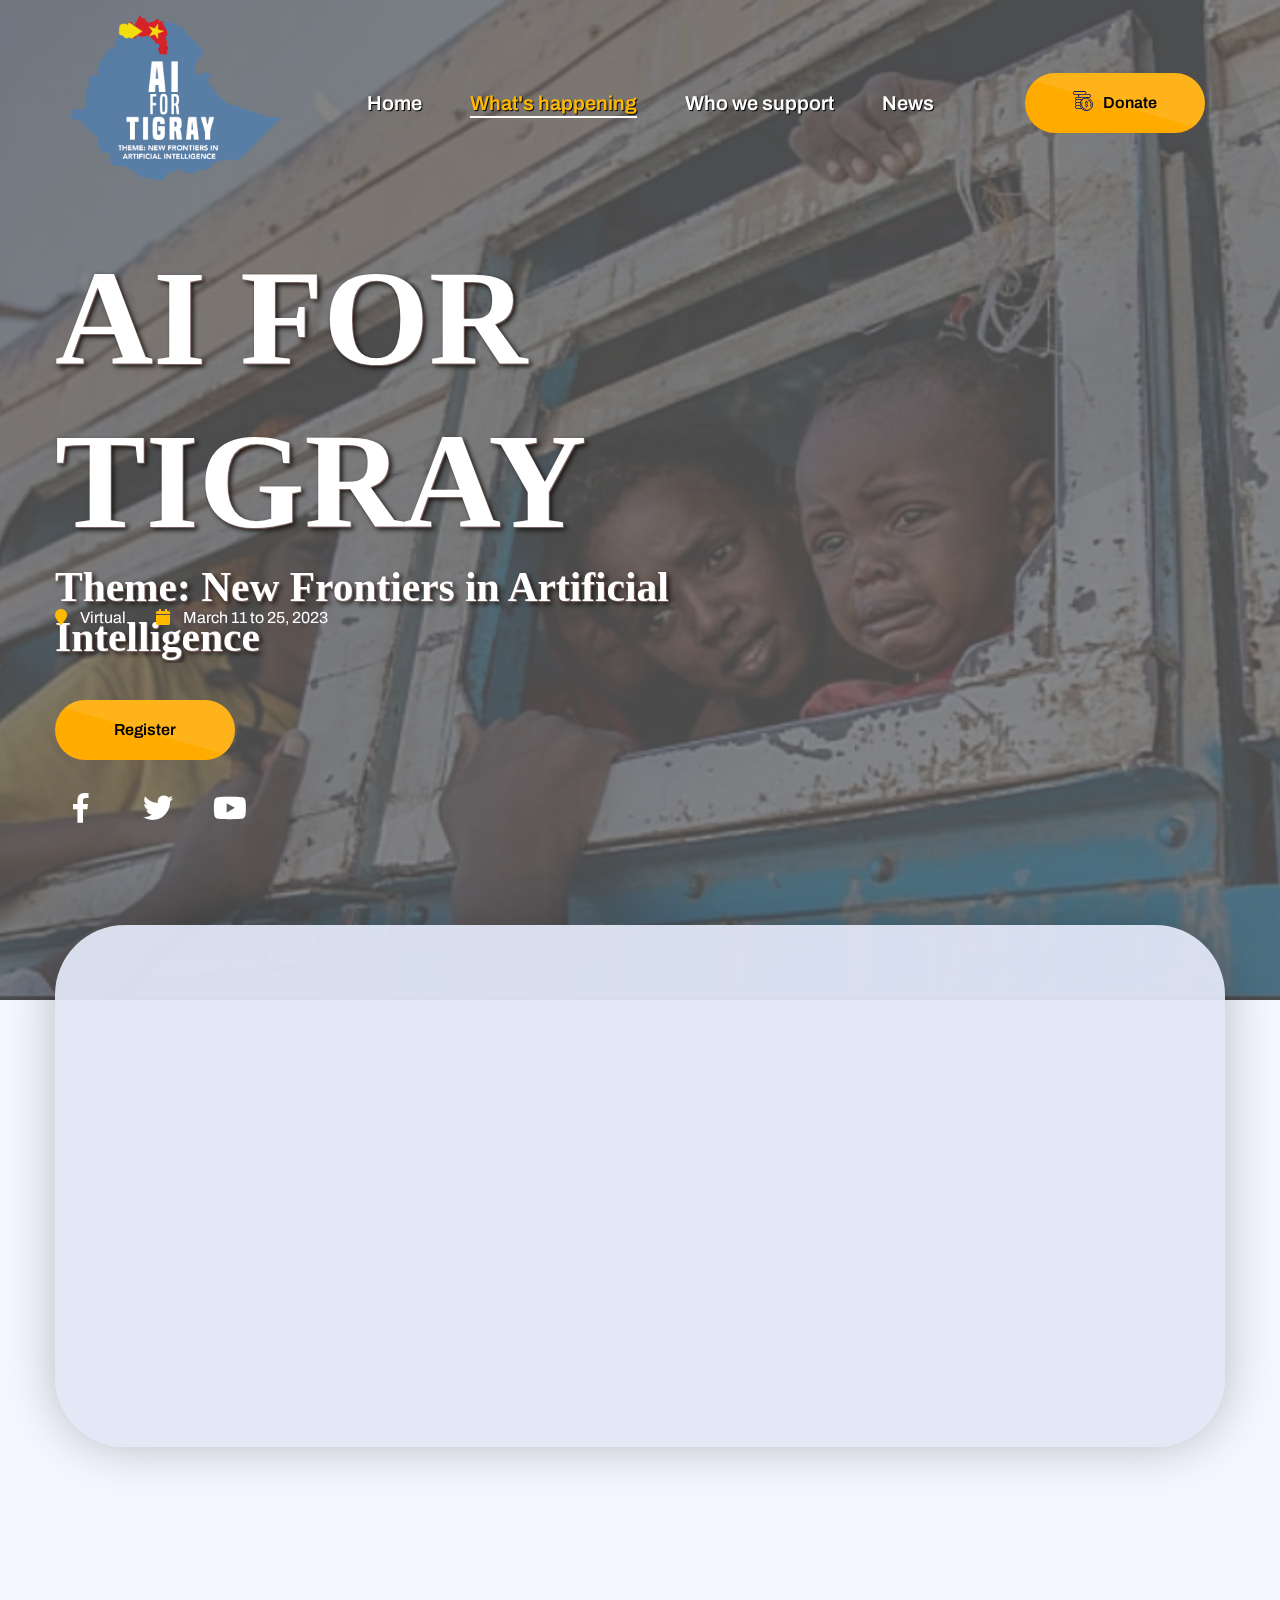
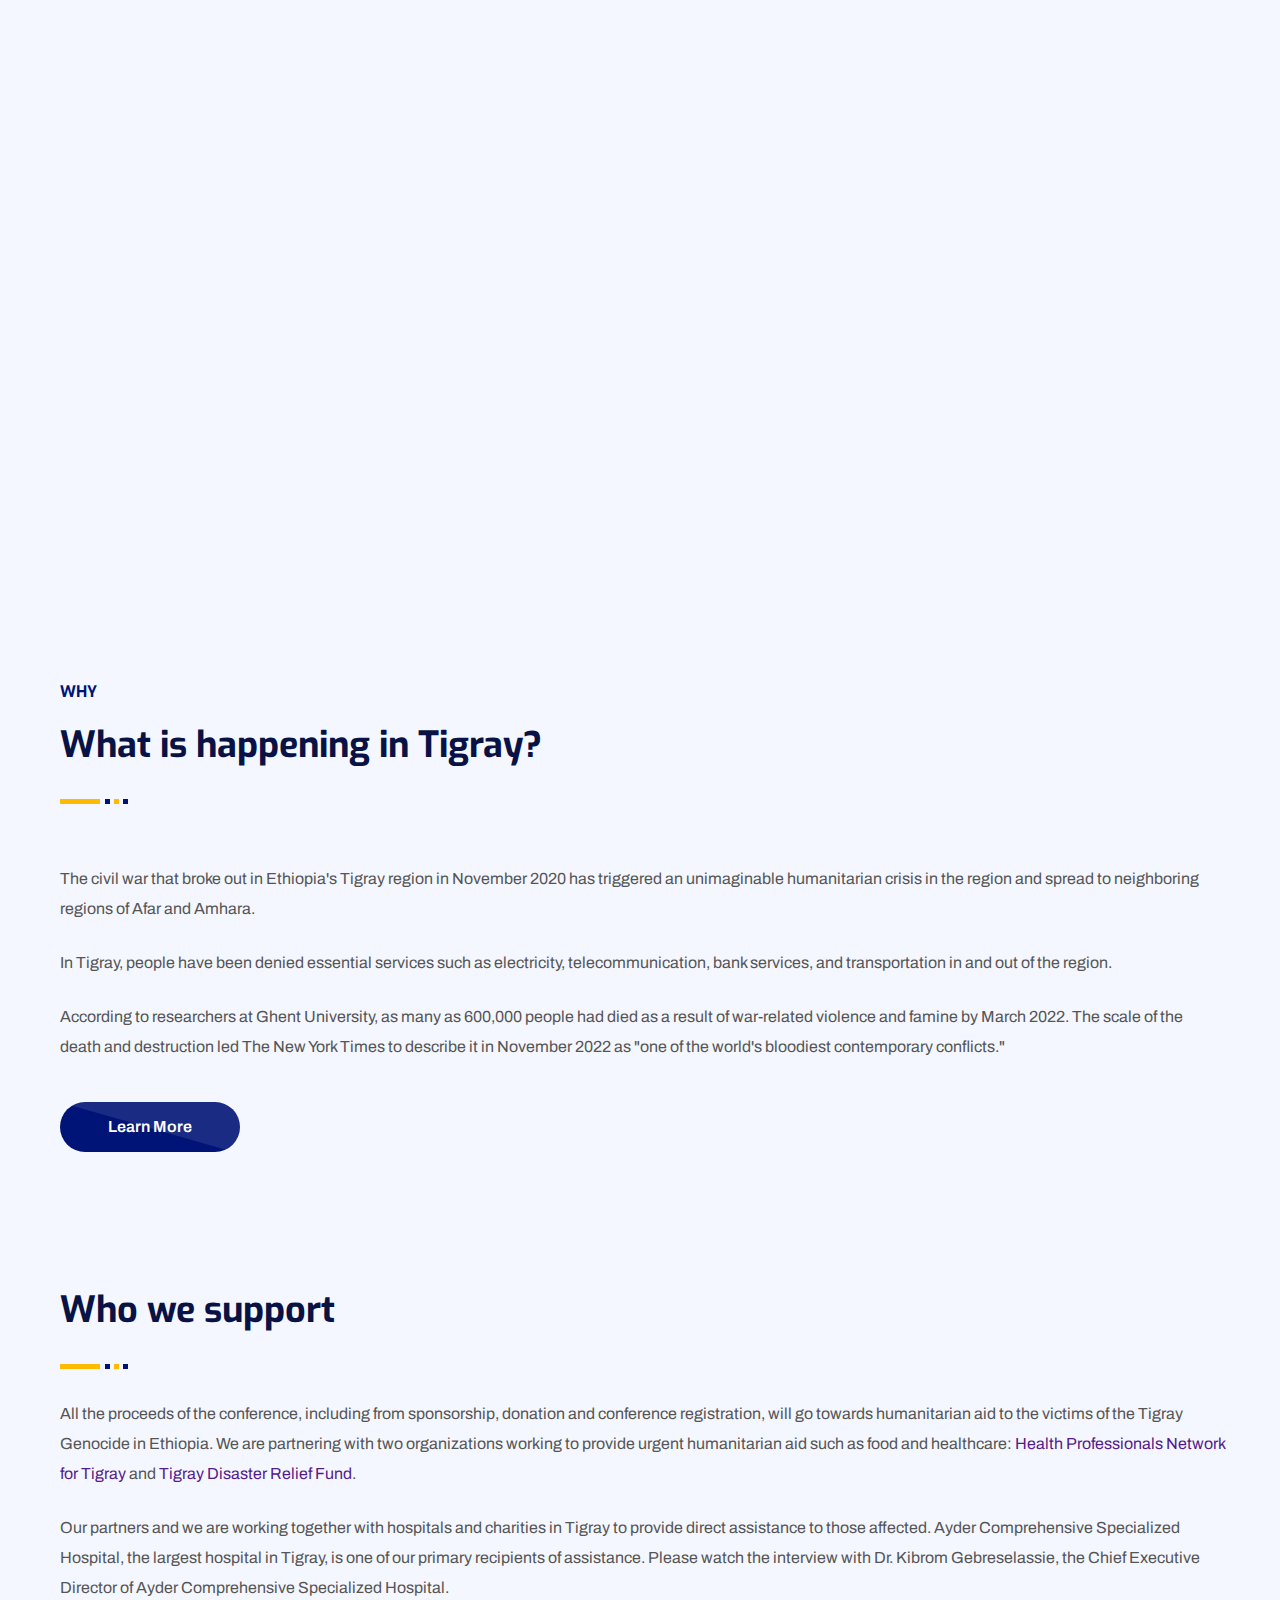
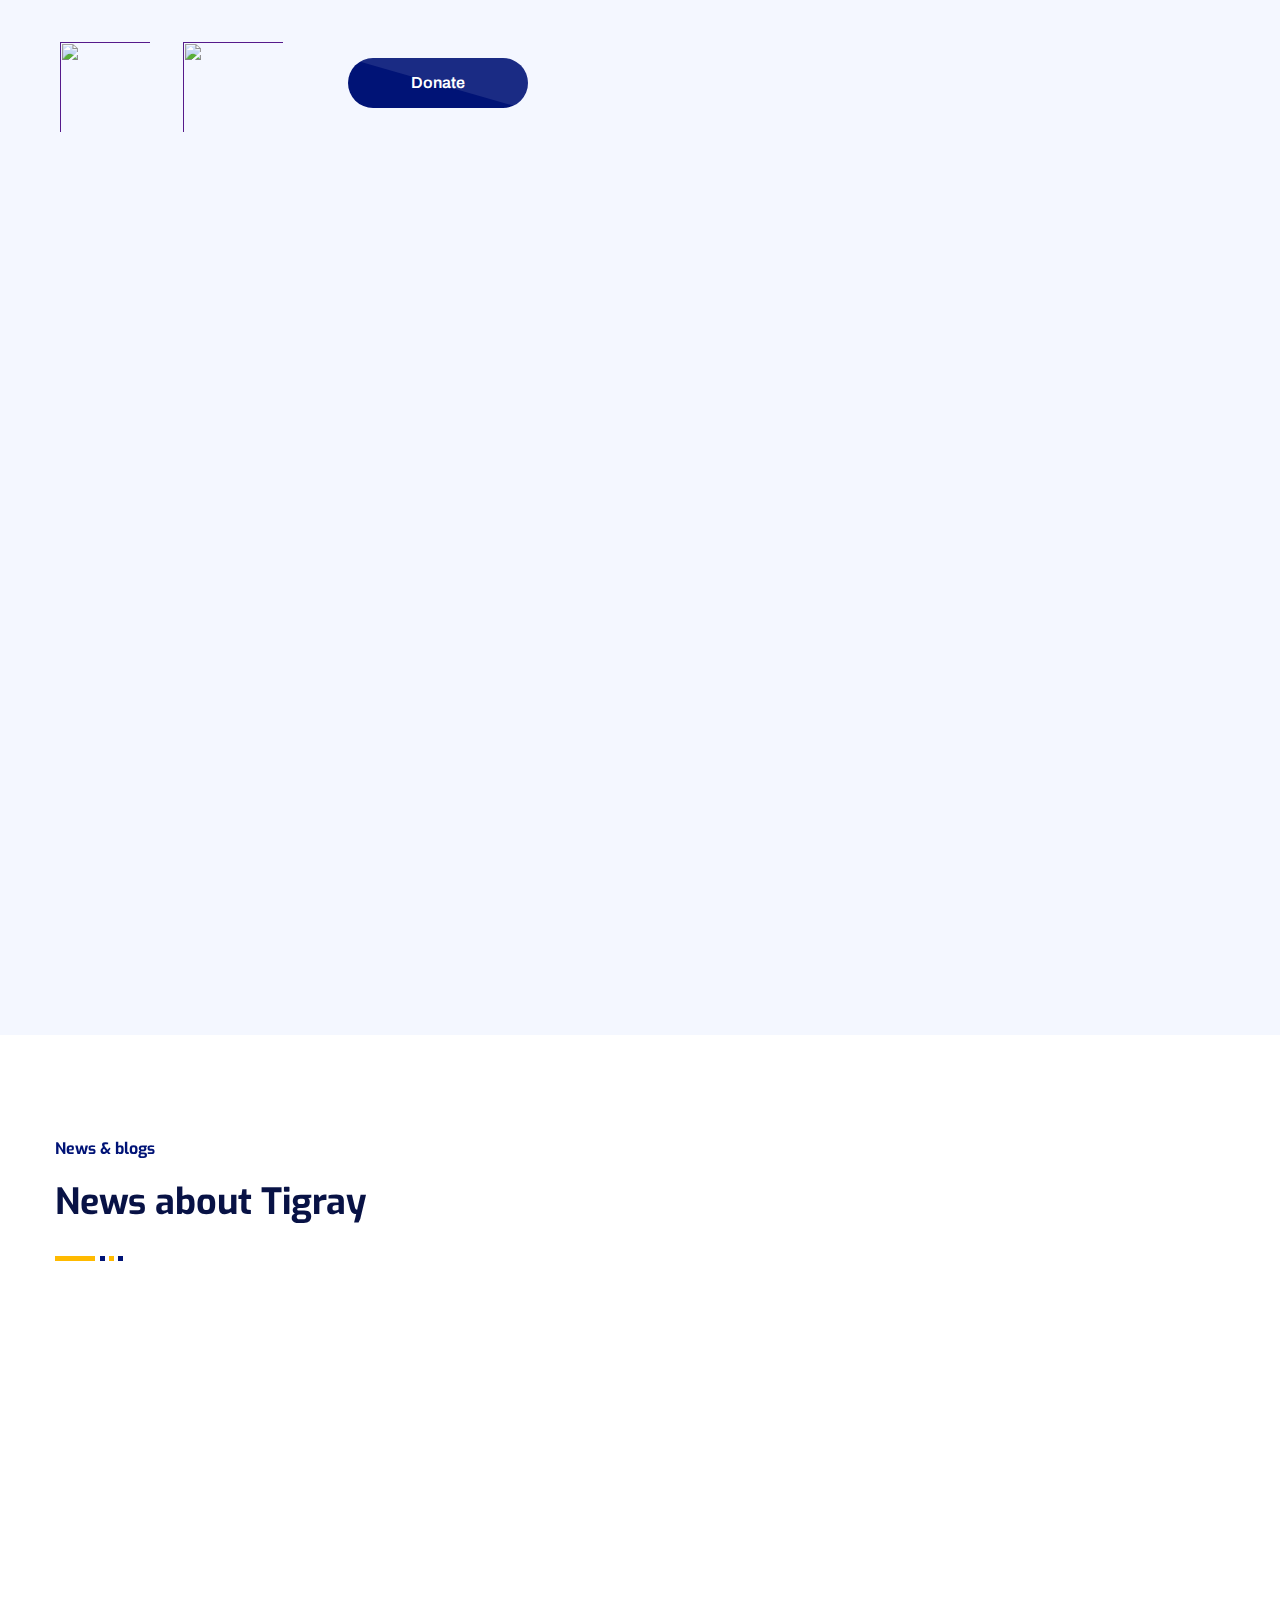
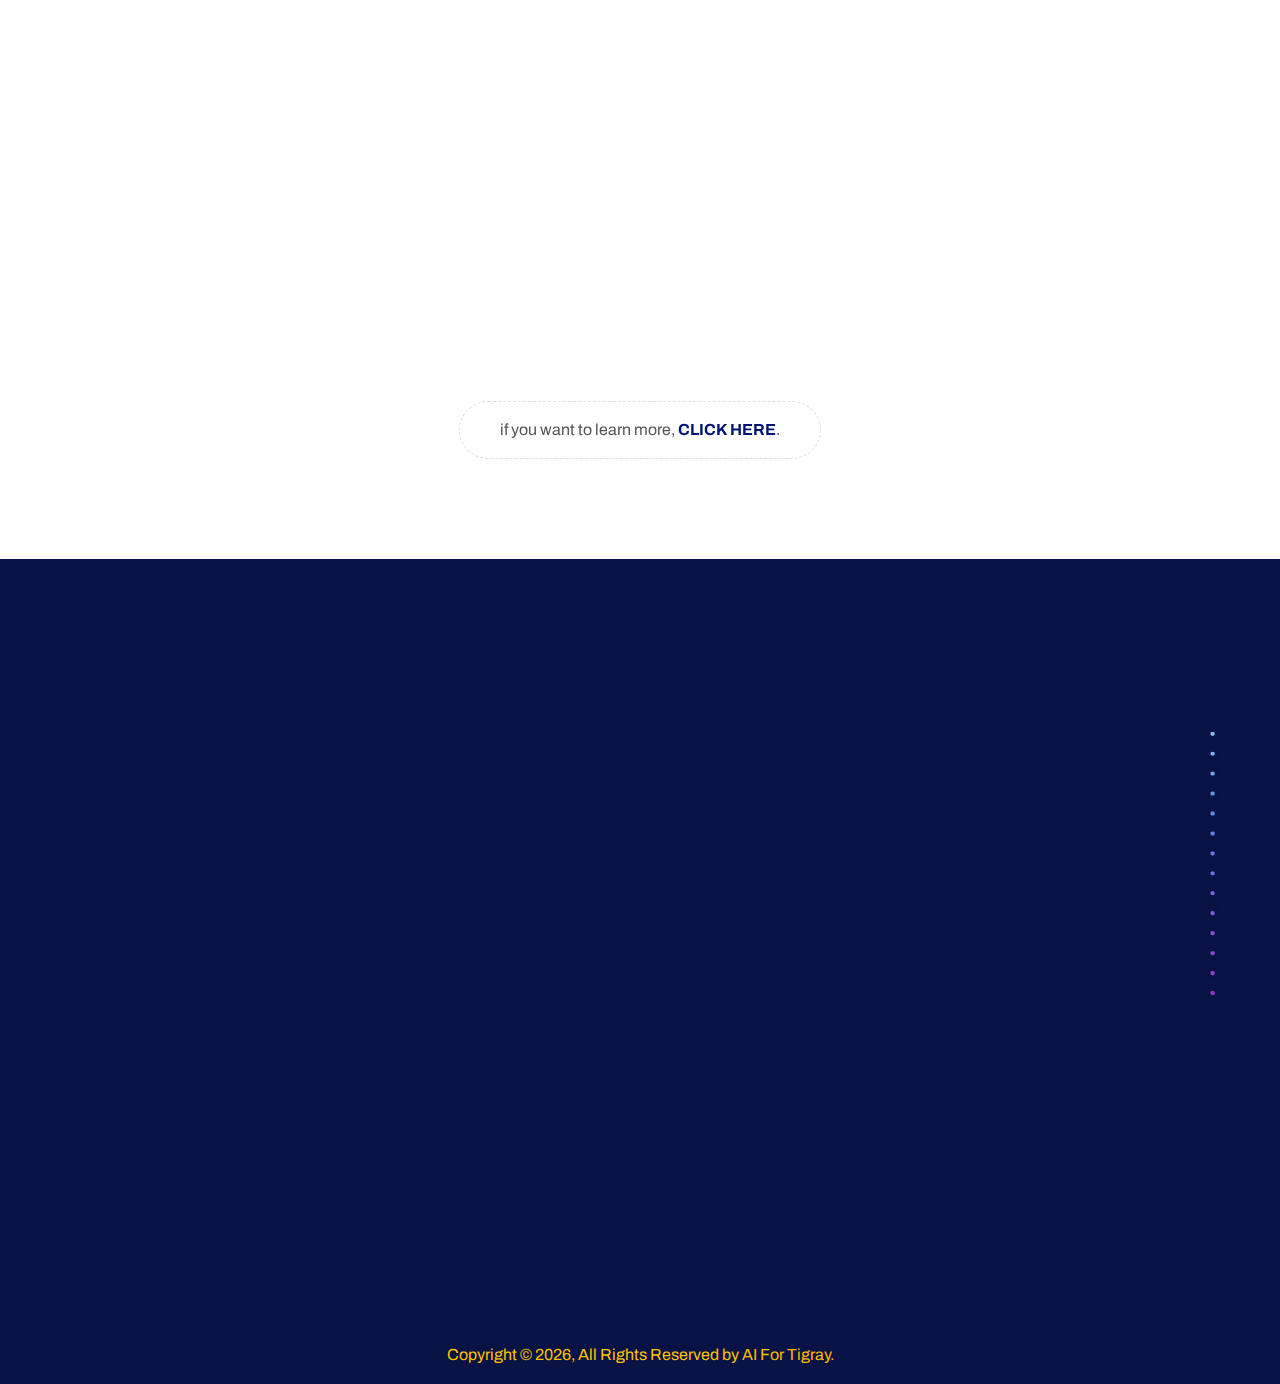
==== commit db61d4e7: "replace tentative schedule with coming soon" ====
--- a/about.html
+++ b/about.html
@@ -293,7 +293,7 @@
         <!-- About Section -->
         <section class="about-section">
             <div class="auto-container" id="why">
-                <!-- Event Search Form -->
+                <!-- Infographic Section  -->
                 <div class="about-stats-box">
                     <div class="row text-center">
                         <div class="feature-block col-lg-3 col-md-6 col-sm-12 wow fadeInUp animated">
@@ -331,7 +331,7 @@
 
                     </div>
                 </div>
-                <!-- End Event Search Form -->
+                <!-- End Infographic Section -->
             </div>
             <div class="auto-container">
                 <div class="row">
--- a/css/style.css
+++ b/css/style.css
@@ -6930,7 +6930,7 @@
 
 .schedule-section-two {
     position: relative;
-    padding: 100px 0;
+    padding: 60px 0;
     overflow: hidden;
 }
 
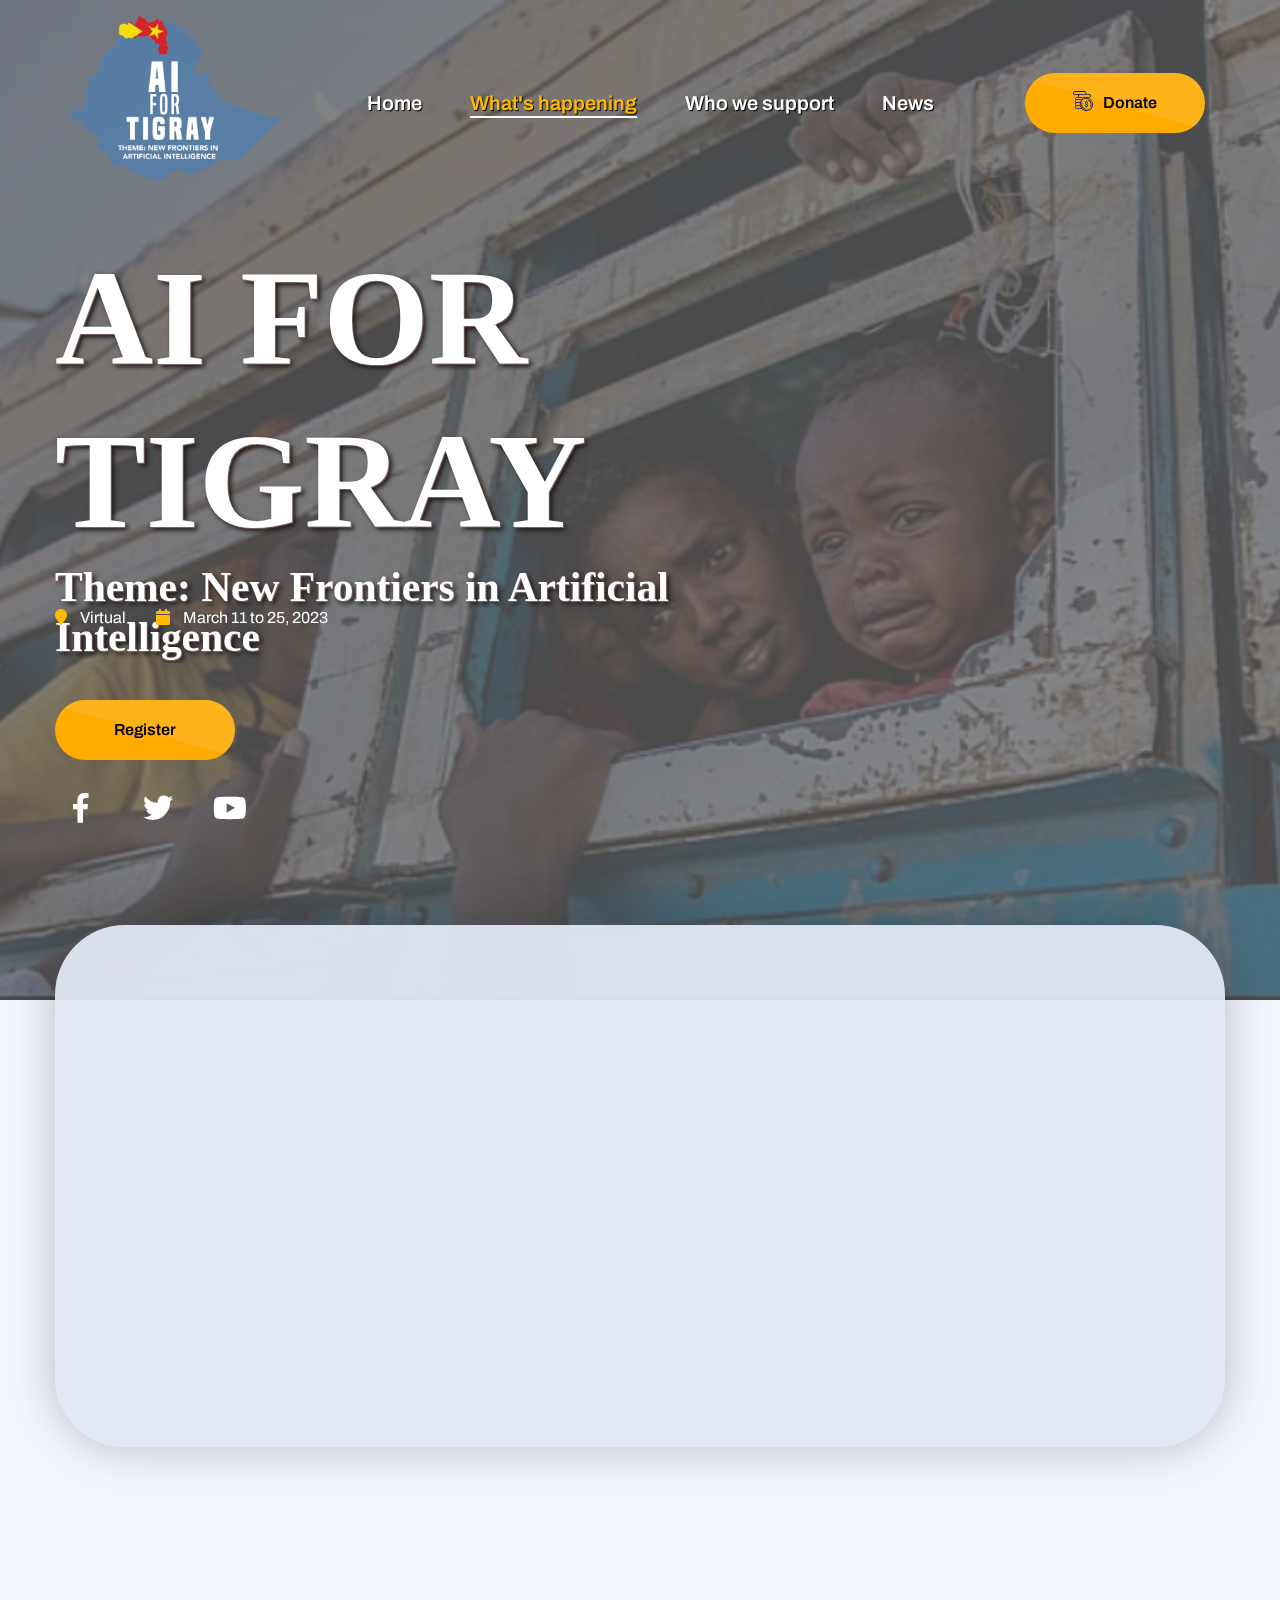
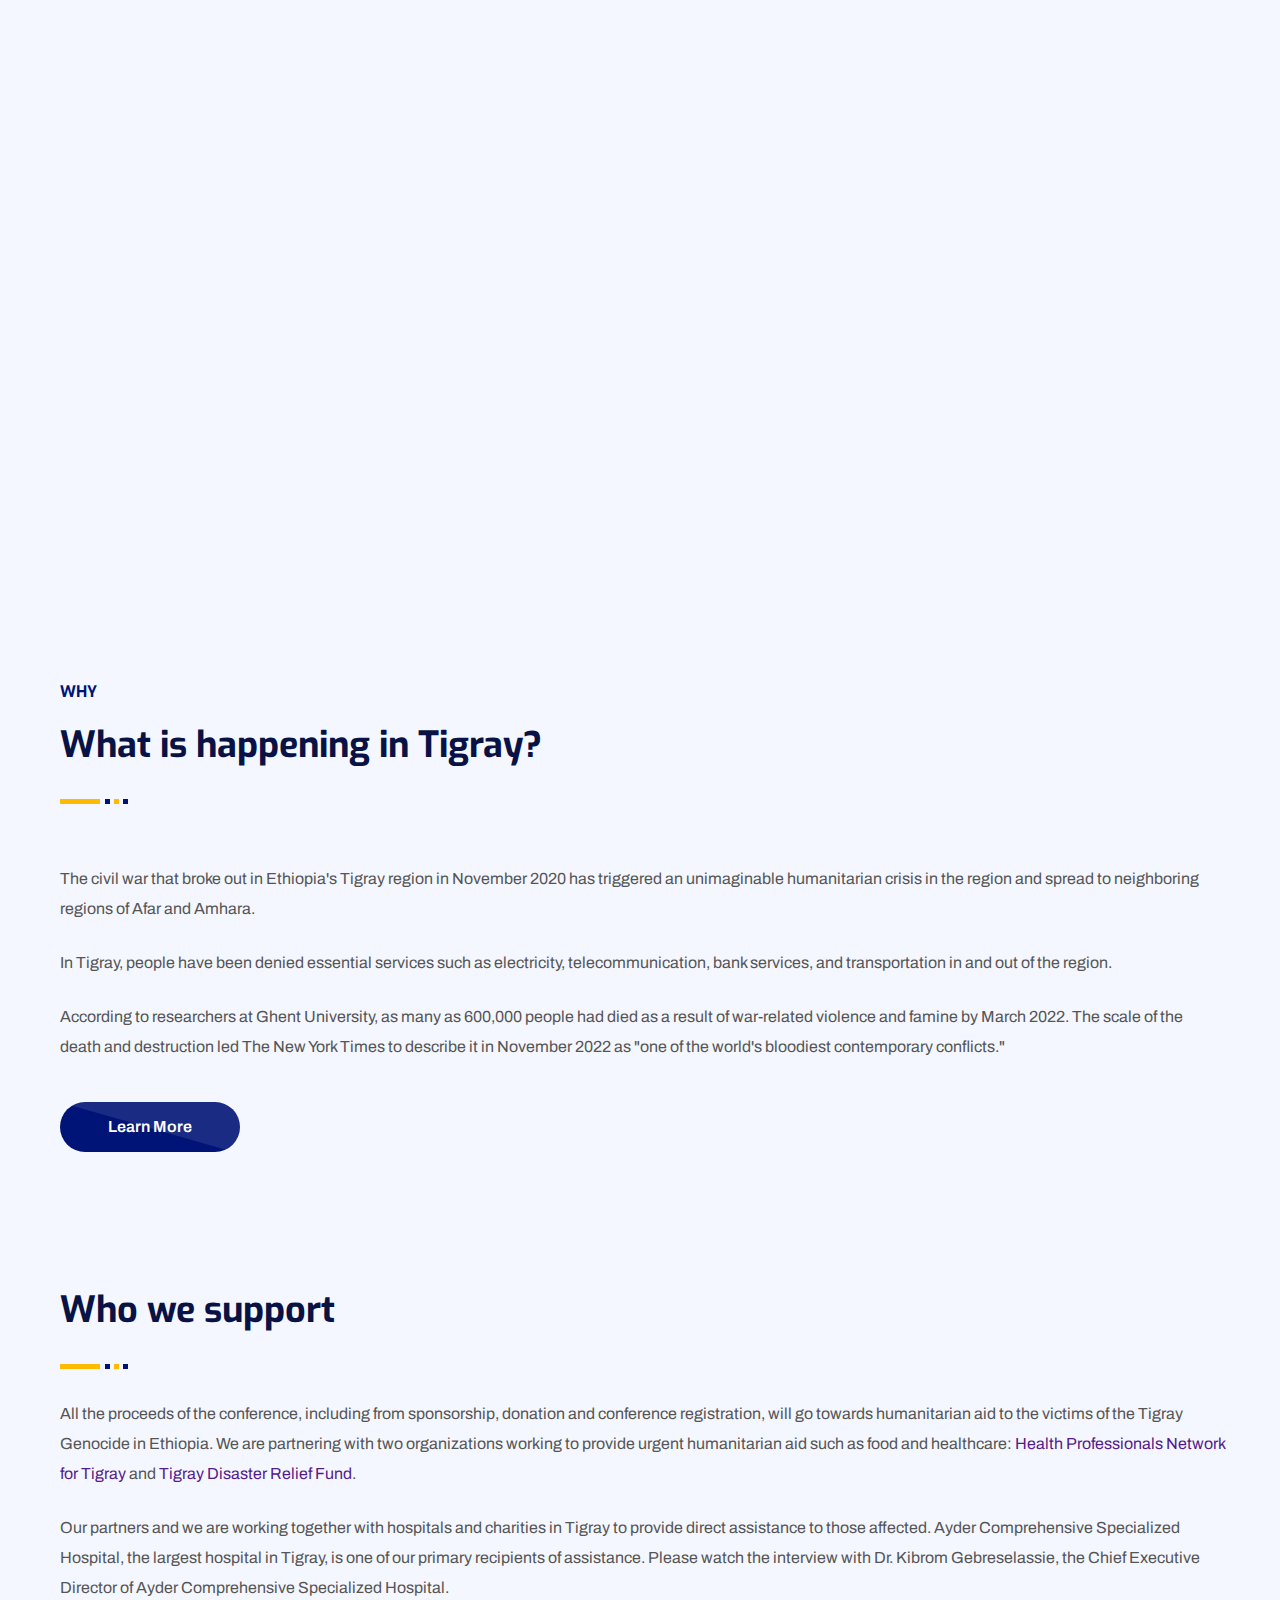
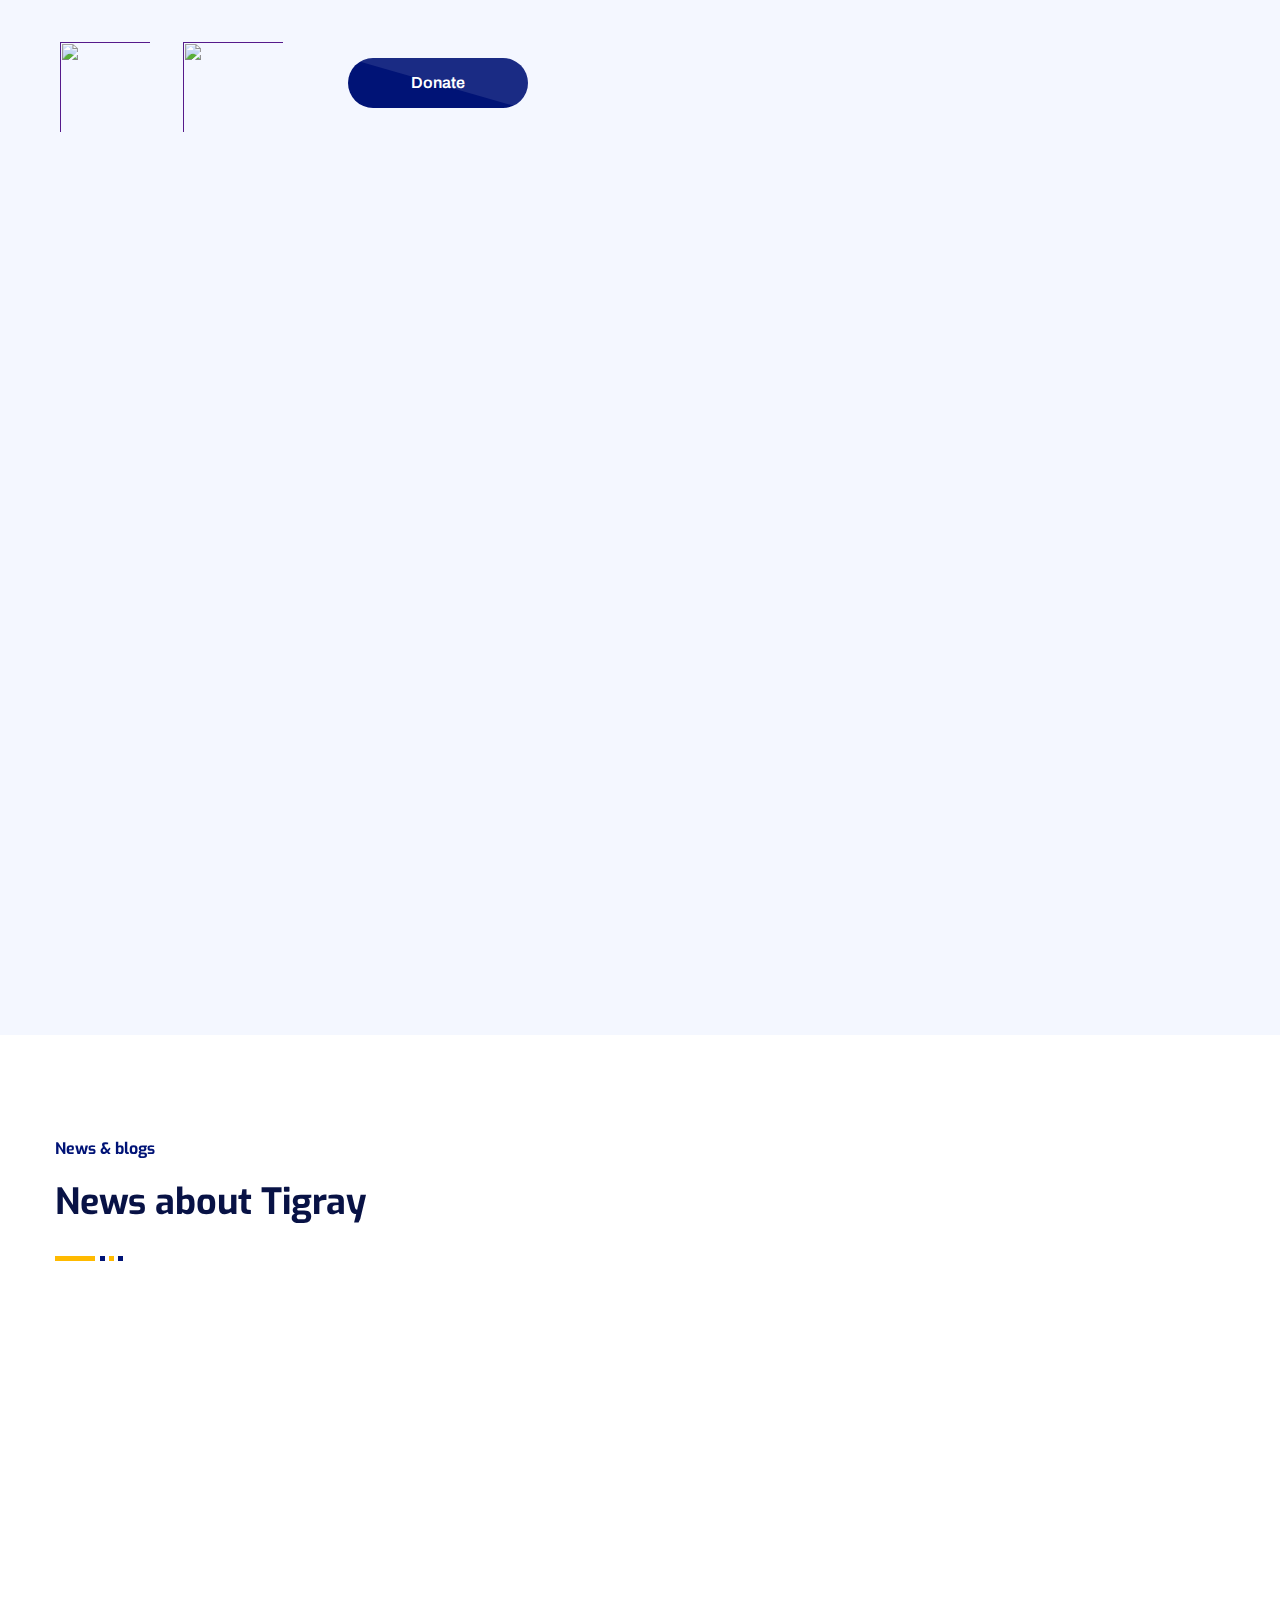
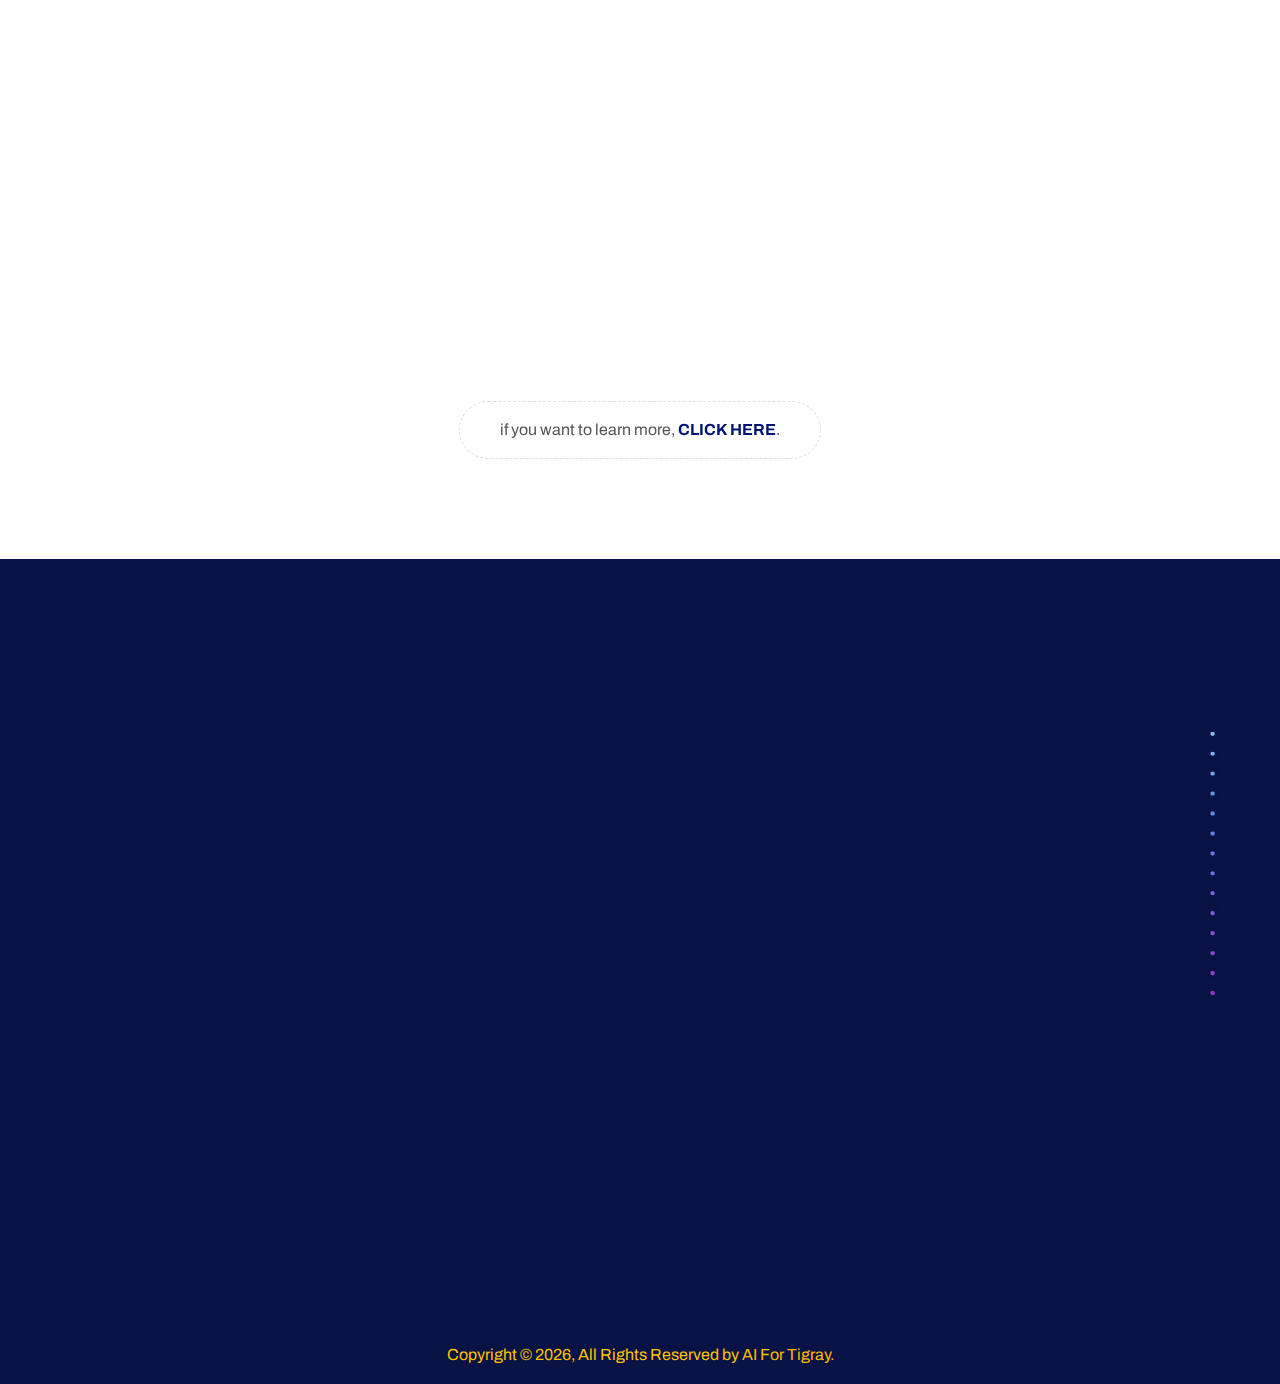
==== commit 55e55ba4: "fix responsive elements" ====
--- a/about.html
+++ b/about.html
@@ -296,7 +296,7 @@
                 <!-- Infographic Section  -->
                 <div class="about-stats-box">
                     <div class="row text-center">
-                        <div class="feature-block col-lg-3 col-md-6 col-sm-12 wow fadeInUp animated">
+                        <div class="feature-block col-lg-3 col-md-6 col-sm-6 wow fadeInUp animated">
                             <div class="inner-box">
                                 <div class="icon-box">
                                     <h3 class="icon">600K+</h3>
@@ -304,7 +304,7 @@
                                 <h4>civilians killed</h4>
                             </div>
                         </div>
-                        <div class="feature-block col-lg-3 col-md-6 col-sm-12 wow fadeInUp animated">
+                        <div class="feature-block col-lg-3 col-md-6 col-sm-6 wow fadeInUp animated">
                             <div class="inner-box">
                                 <div class="icon-box">
                                     <h3 class="icon">900K+</h3>
@@ -312,7 +312,7 @@
                                 <h4>in famine conditions</h4>
                             </div>
                         </div>
-                        <div class="feature-block col-lg-3 col-md-6 col-sm-12 wow fadeInUp animated">
+                        <div class="feature-block col-lg-3 col-md-6 col-sm-6 wow fadeInUp animated">
                             <div class="inner-box">
                                 <div class="icon-box">
                                     <h3 class="icon">2M+</h3>
@@ -320,7 +320,7 @@
                                 <h4>in the brink of famine</h4>
                             </div>
                         </div>
-                        <div class="feature-block col-lg-3 col-md-6 col-sm-12 wow fadeInUp animated">
+                        <div class="feature-block col-lg-3 col-md-6 col-sm-6 wow fadeInUp animated">
                             <div class="inner-box">
                                 <div class="icon-box">
                                     <h3 class="icon">5.2M+</h3>
--- a/css/style.css
+++ b/css/style.css
@@ -14244,4 +14244,8 @@
     .video-column {
         margin-top: 170px;
     }
+}
+
+.hidden {
+    display: none;
 }--- a/css/responsive.css
+++ b/css/responsive.css
@@ -286,7 +286,7 @@
 
 	.schedule-section-two .sec-title-outer {
 		flex-direction: column;
-		align-items: center;
+		align-items: inherit;
 	}
 
 	.call-to-action-two {
@@ -1453,6 +1453,26 @@
 		top: 0;
 		right: 0;
 	}
+
+	.feature-block {
+		width: 50%;
+	}
+
+	.feature-block h3 {
+		font-size: 2.8rem !important;
+	}
+
+	.feature-block h4 {
+		font-size: 1.2rem !important;
+	}
+
+	.about-stats-box .feature-block .icon-box:before {
+		right: -6px;
+		left: auto;
+		top: 2px;
+		height: 40px;
+		width: 40px;
+	}
 }
 
 /***
@@ -1753,6 +1773,26 @@
 	.rtl .comments-area .comment-box.reply-comment {
 		margin-right: 0;
 	}
+
+	.feature-block {
+		width: 50%;
+	}
+
+	.feature-block h3 {
+		font-size: 3.2rem !important;
+	}
+
+	.feature-block h4 {
+		font-size: 1.2rem !important;
+	}
+
+	.about-stats-box .feature-block .icon-box:before {
+		right: -6px;
+		left: auto;
+		top: 2px;
+		height: 40px;
+		width: 40px;
+	}
 }
 
 
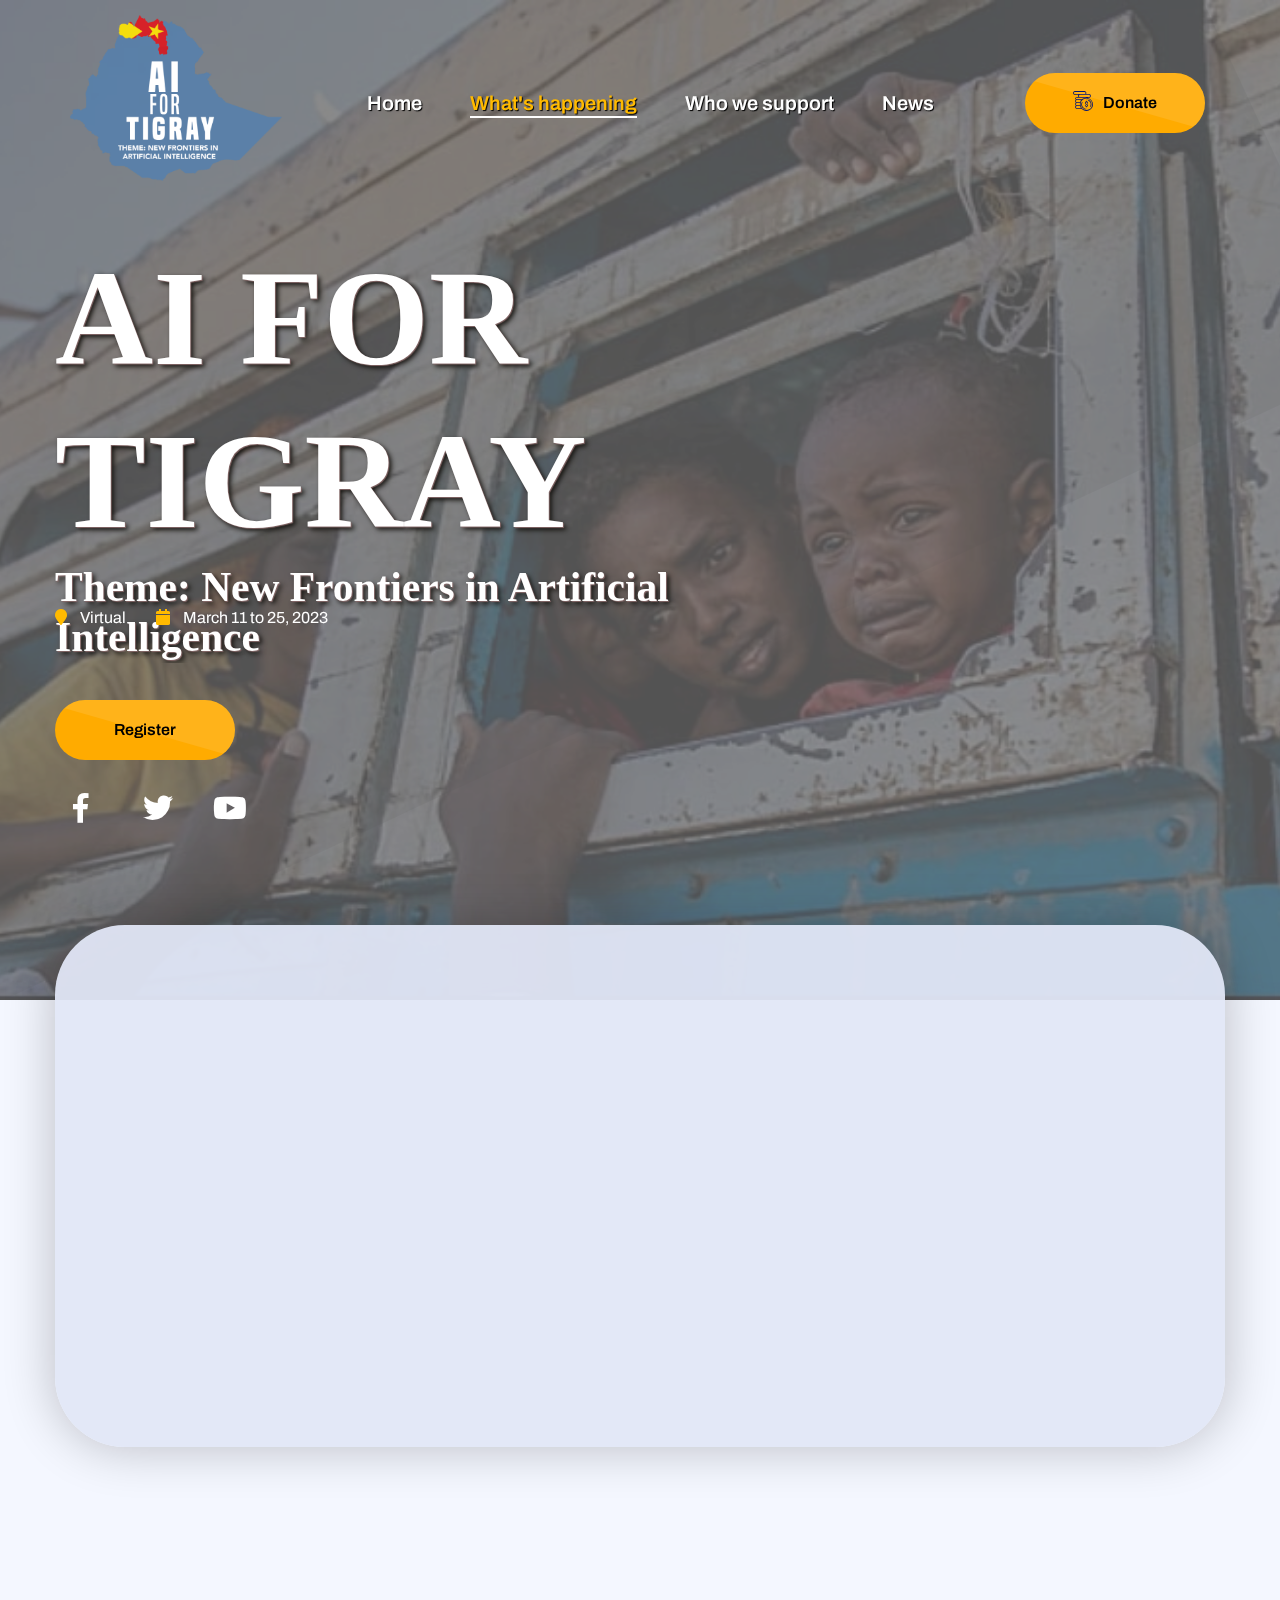
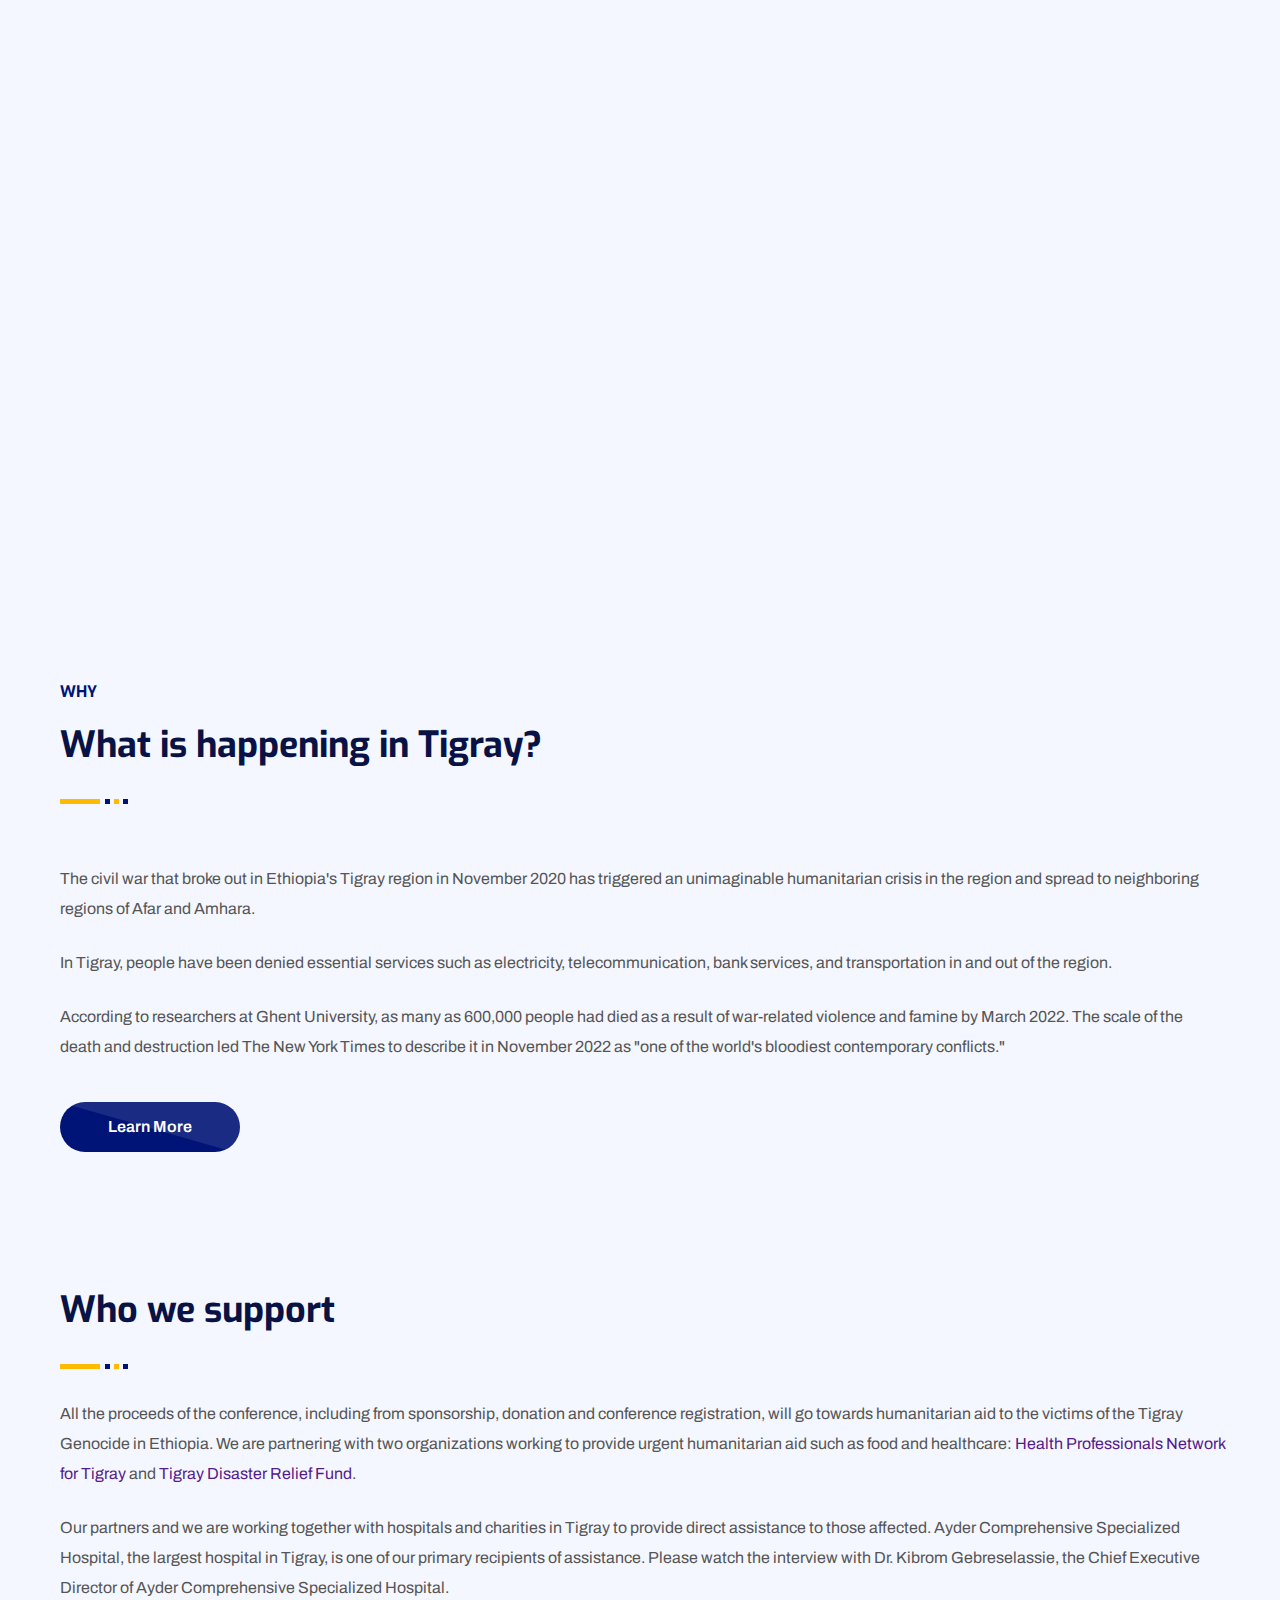
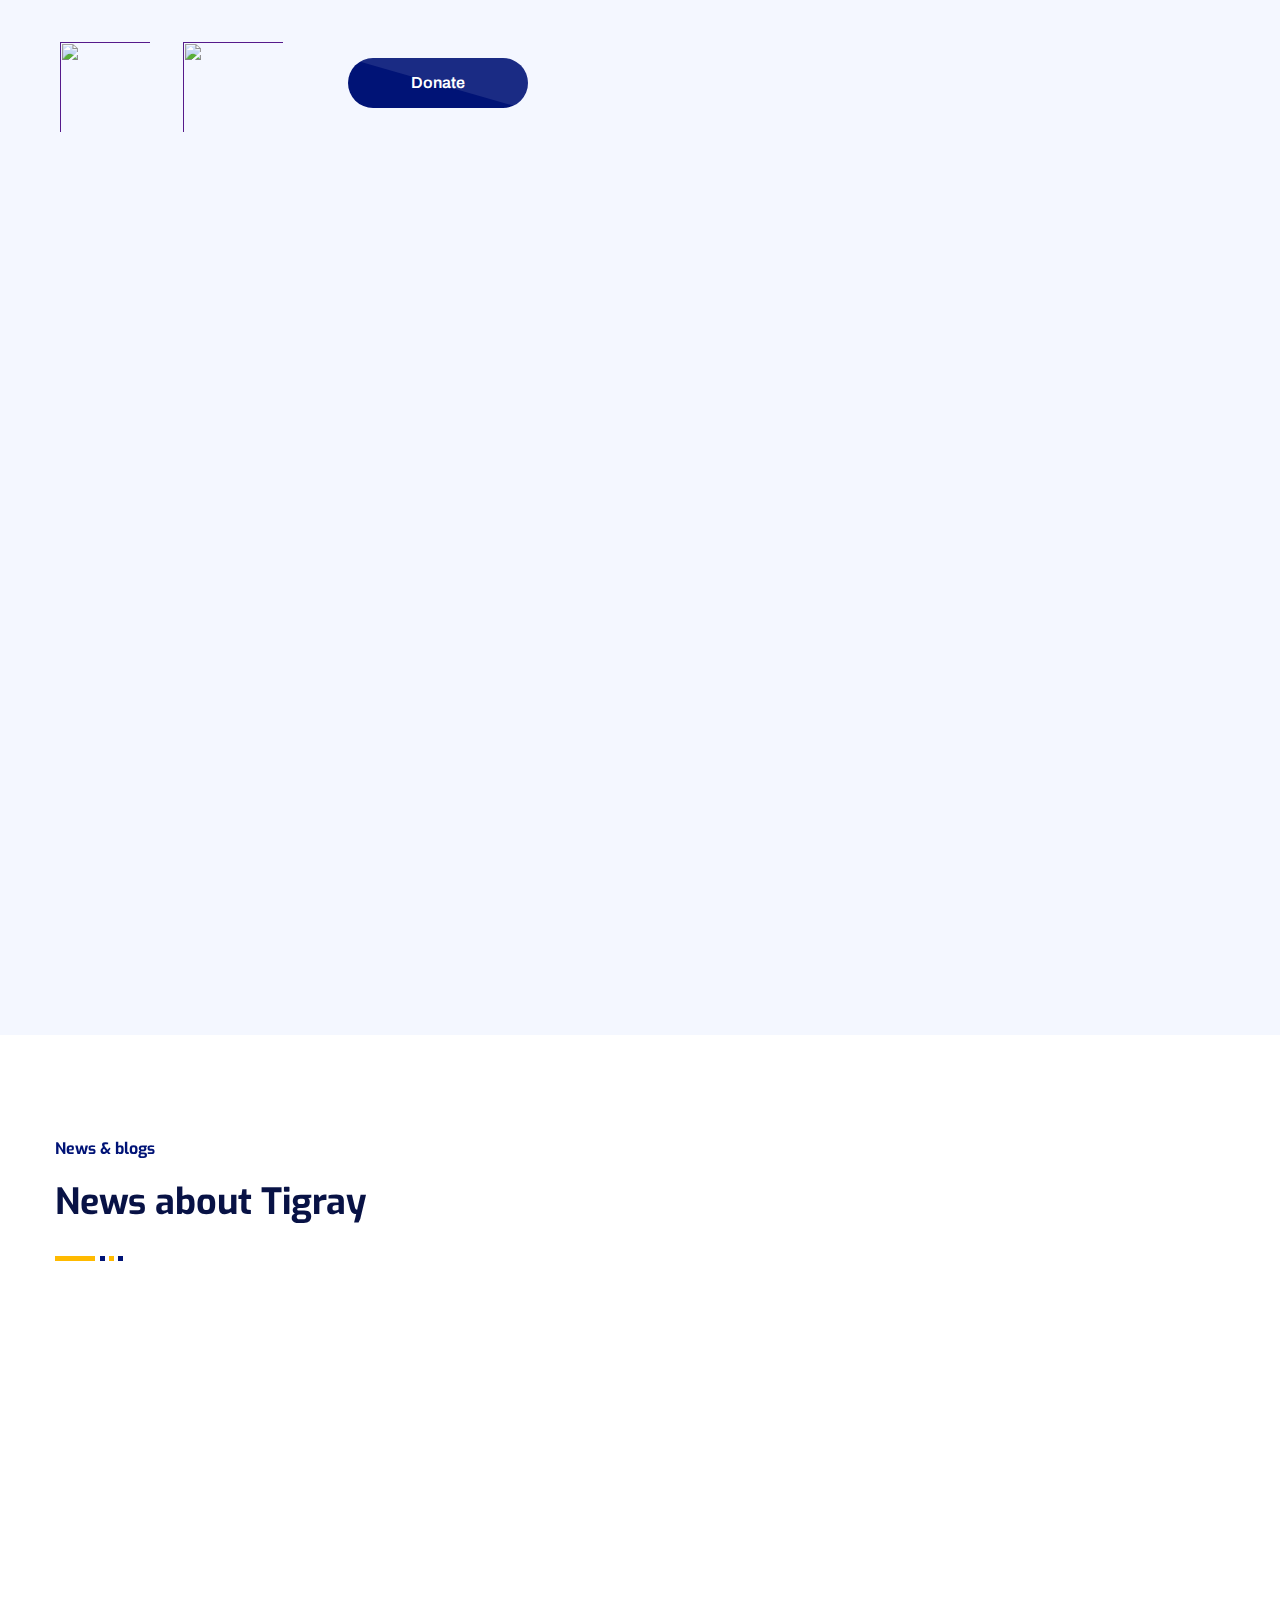
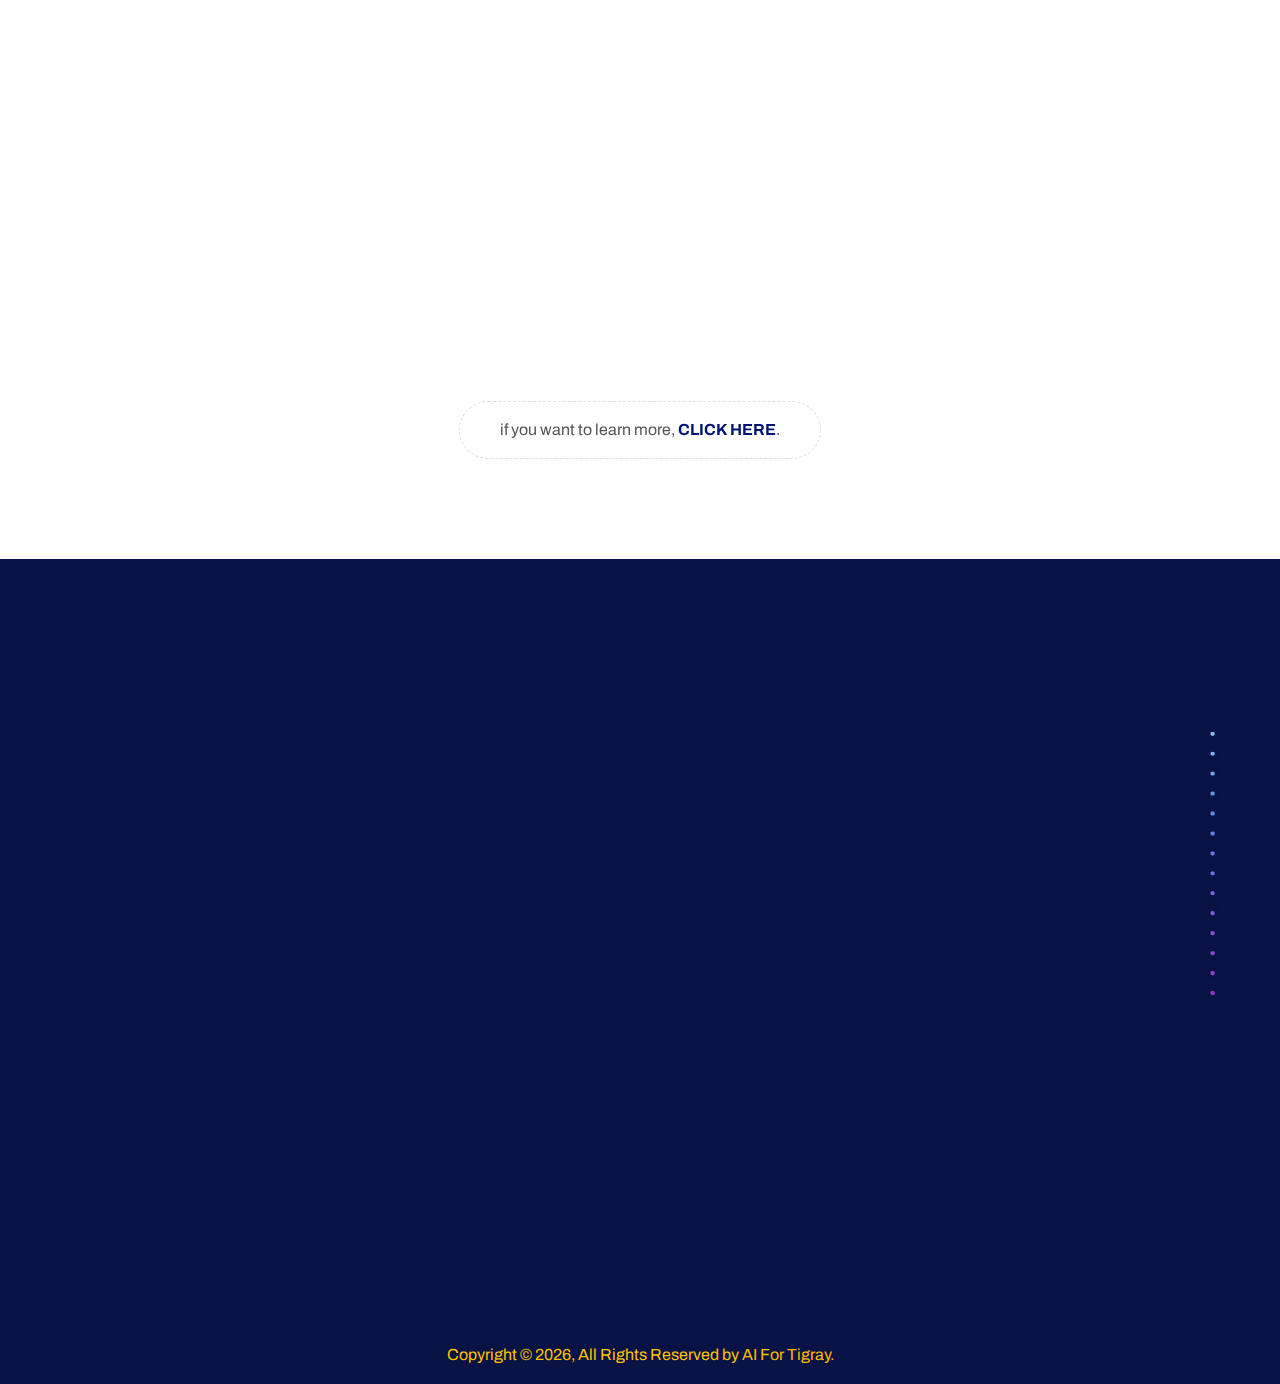
==== commit 87b1518c: "change dr kibrom video" ====
--- a/about.html
+++ b/about.html
@@ -412,7 +412,7 @@
 
                     <div class="image-column video-column col-lg-7 col-md-12 col-sm-12">
                         <div class="video-container">
-                            <iframe src="https://www.youtube.com/embed/DlnUItcYA3s??rel=0"
+                            <iframe src="https://www.youtube.com/watch?v=xJAf9opEoaw?rel=0"
                                 title="AI For Tigray | Interview with Dr Kibrom, CEO of Ayder Hospital" frameborder="0"
                                 allow="accelerometer; autoplay; encrypted-media; gyroscope;" allowfullscreen></iframe>
                         </div>
--- a/css/responsive.css
+++ b/css/responsive.css
@@ -1454,24 +1454,24 @@
 		right: 0;
 	}
 
-	.feature-block {
+	.about-section .feature-block {
 		width: 50%;
 	}
 
-	.feature-block h3 {
-		font-size: 2.8rem !important;
-	}
-
-	.feature-block h4 {
-		font-size: 1.2rem !important;
-	}
-
-	.about-stats-box .feature-block .icon-box:before {
-		right: -6px;
+	.about-section .feature-block h3 {
+		font-size: 2.3rem !important;
+	}
+
+	.about-section .feature-block h4 {
+		font-size: 1rem !important;
+	}
+
+	.about-section .feature-block .icon-box:before {
+		right: -6px !important;
 		left: auto;
-		top: 2px;
-		height: 40px;
-		width: 40px;
+		top: 0px !important;
+		height: 35px !important;
+		width: 35px !important;
 	}
 }
 
@@ -1774,24 +1774,24 @@
 		margin-right: 0;
 	}
 
-	.feature-block {
+	.about-section .feature-block {
 		width: 50%;
 	}
 
-	.feature-block h3 {
-		font-size: 3.2rem !important;
-	}
-
-	.feature-block h4 {
-		font-size: 1.2rem !important;
-	}
-
-	.about-stats-box .feature-block .icon-box:before {
+	.about-section .feature-block h3 {
+		font-size: 2.5rem;
+	}
+
+	.about-section .feature-block h4 {
+		font-size: 1.2rem;
+	}
+
+	.about-section .feature-block .icon-box:before {
 		right: -6px;
 		left: auto;
-		top: 2px;
-		height: 40px;
-		width: 40px;
+		top: 4px;
+		height: 50px;
+		width: 50px;
 	}
 }
 
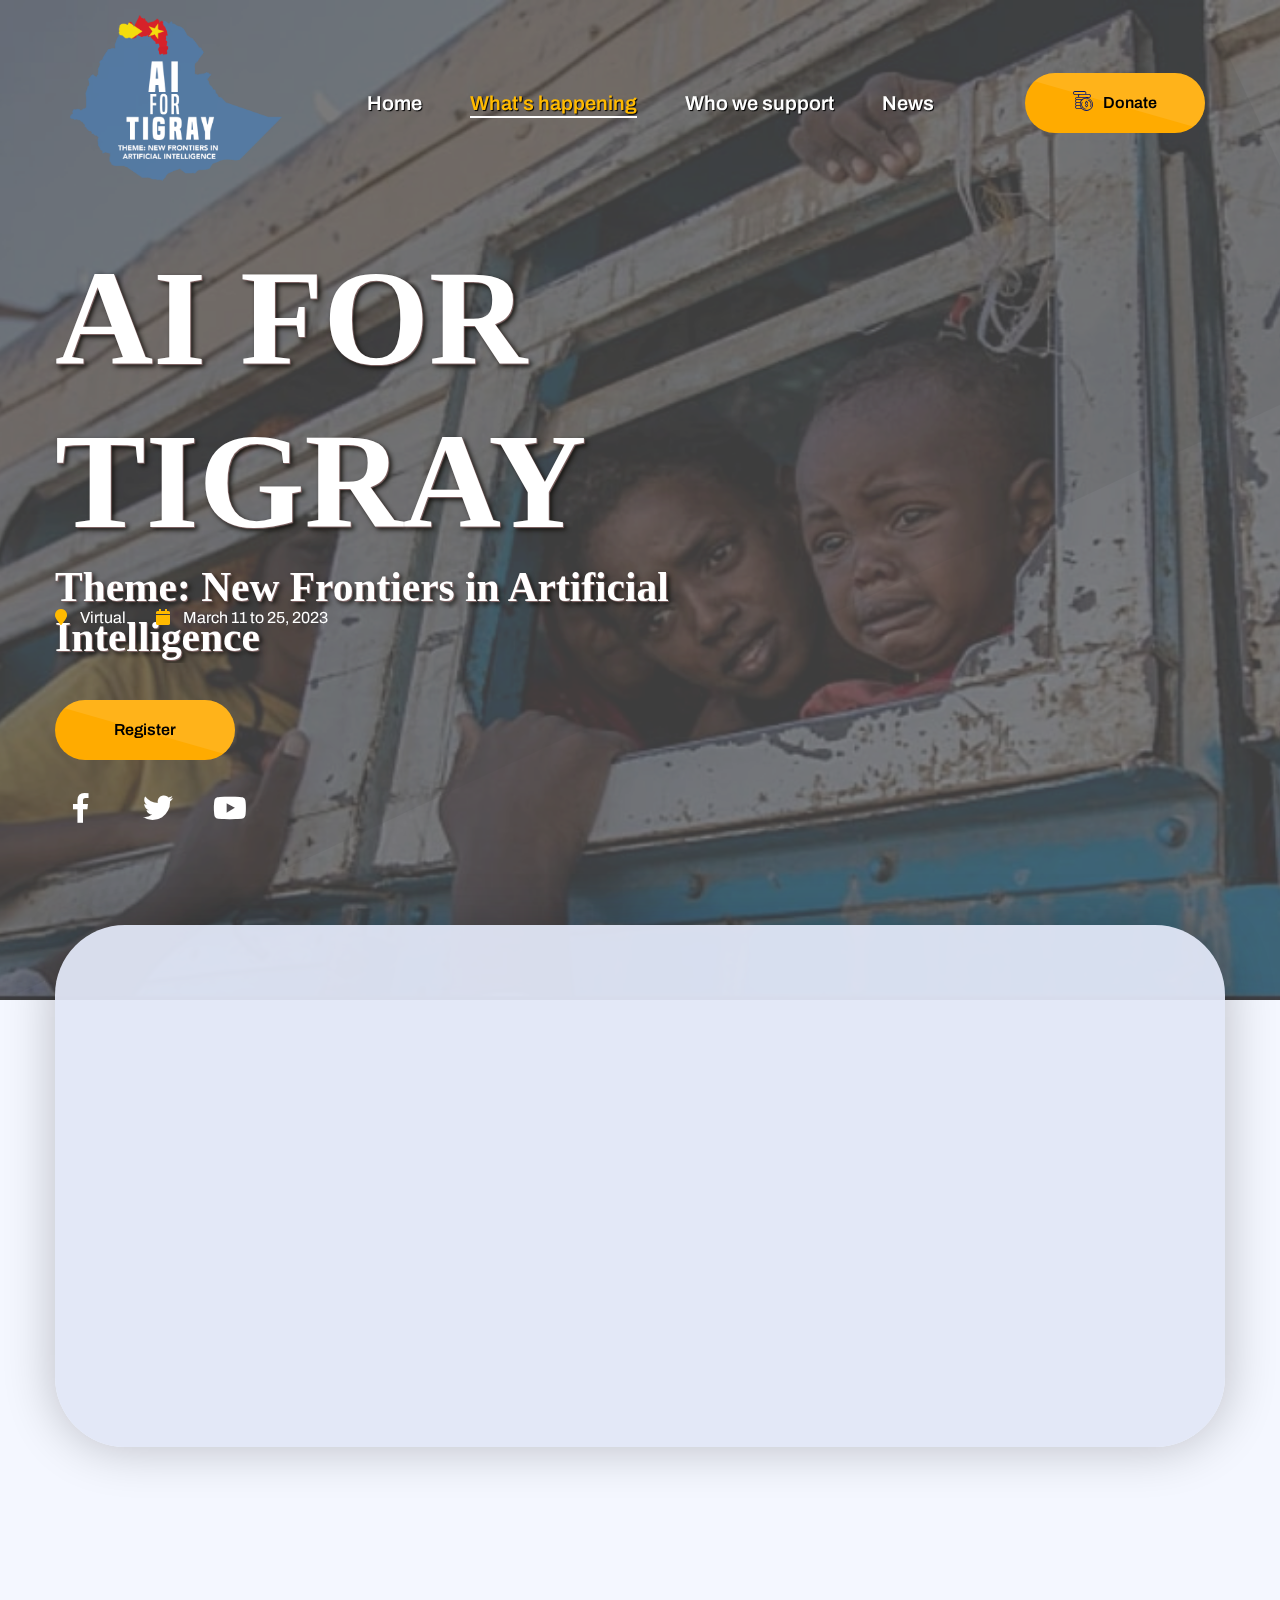
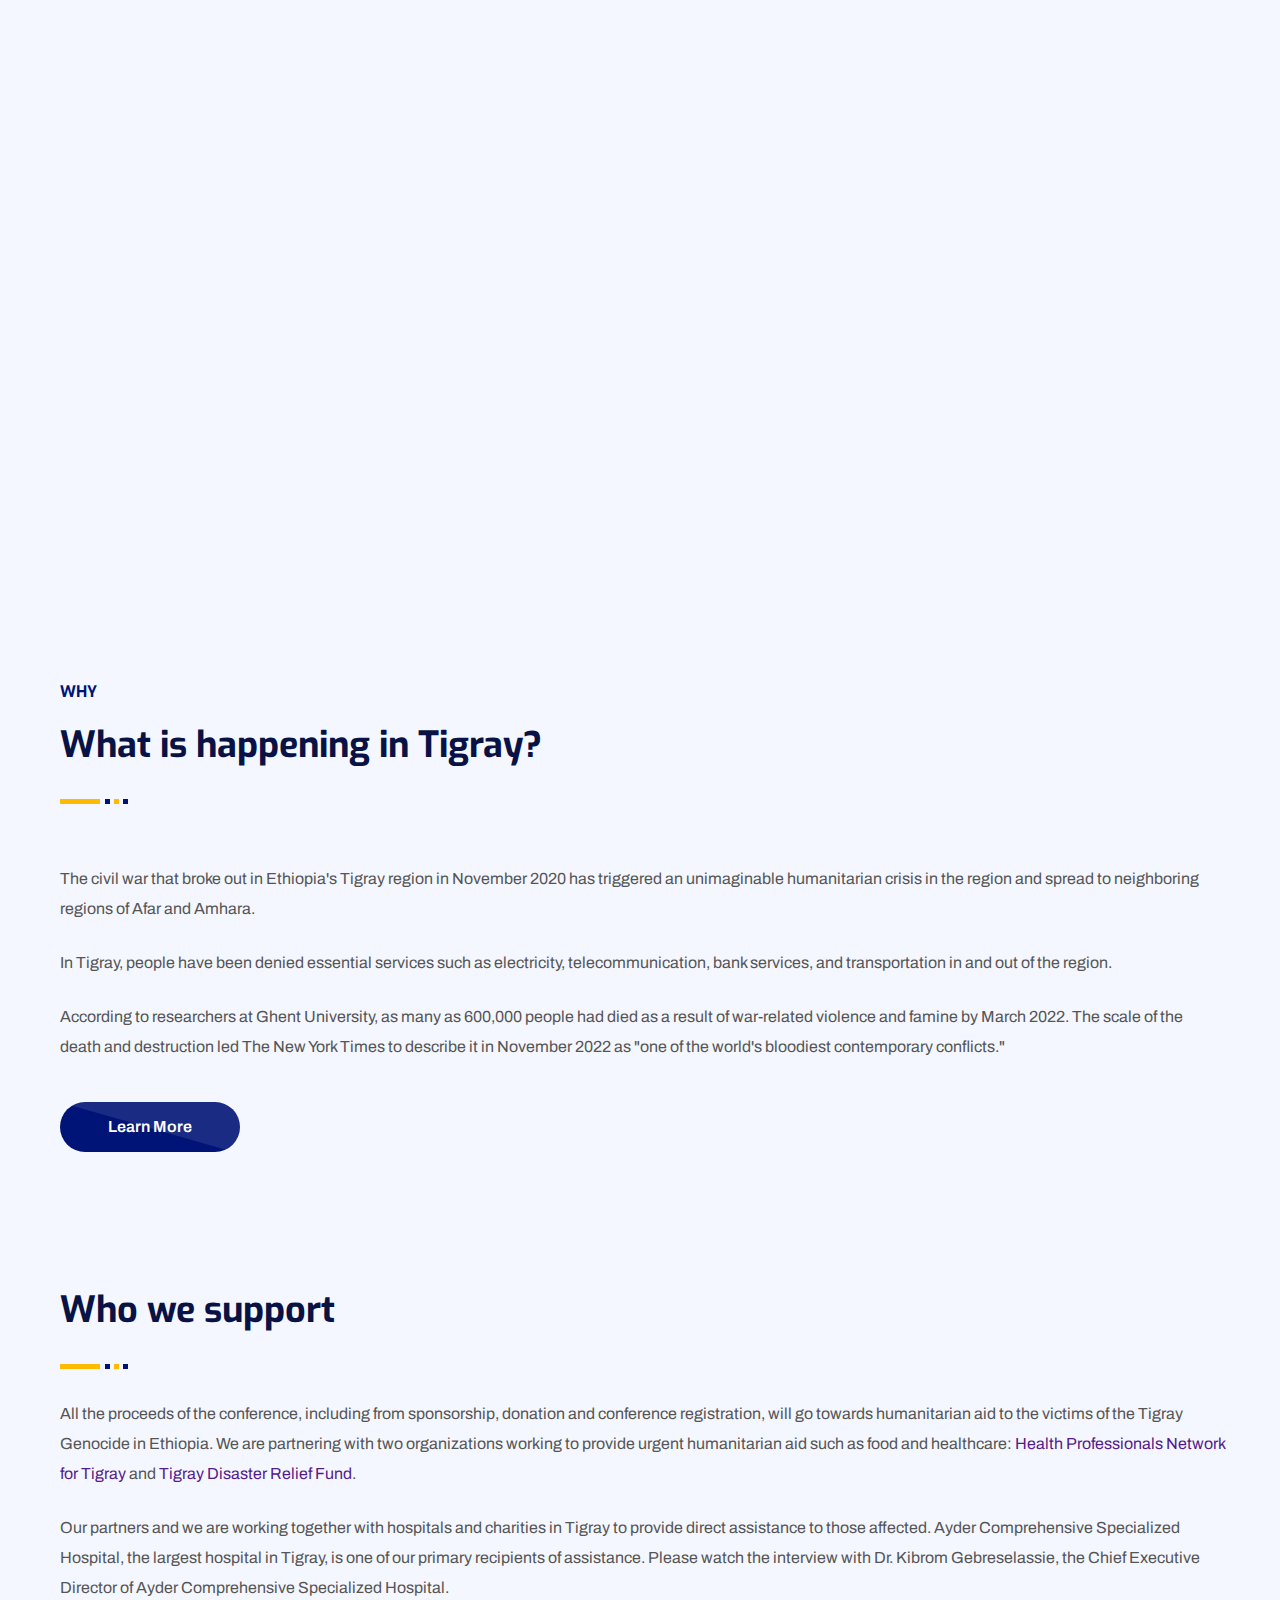
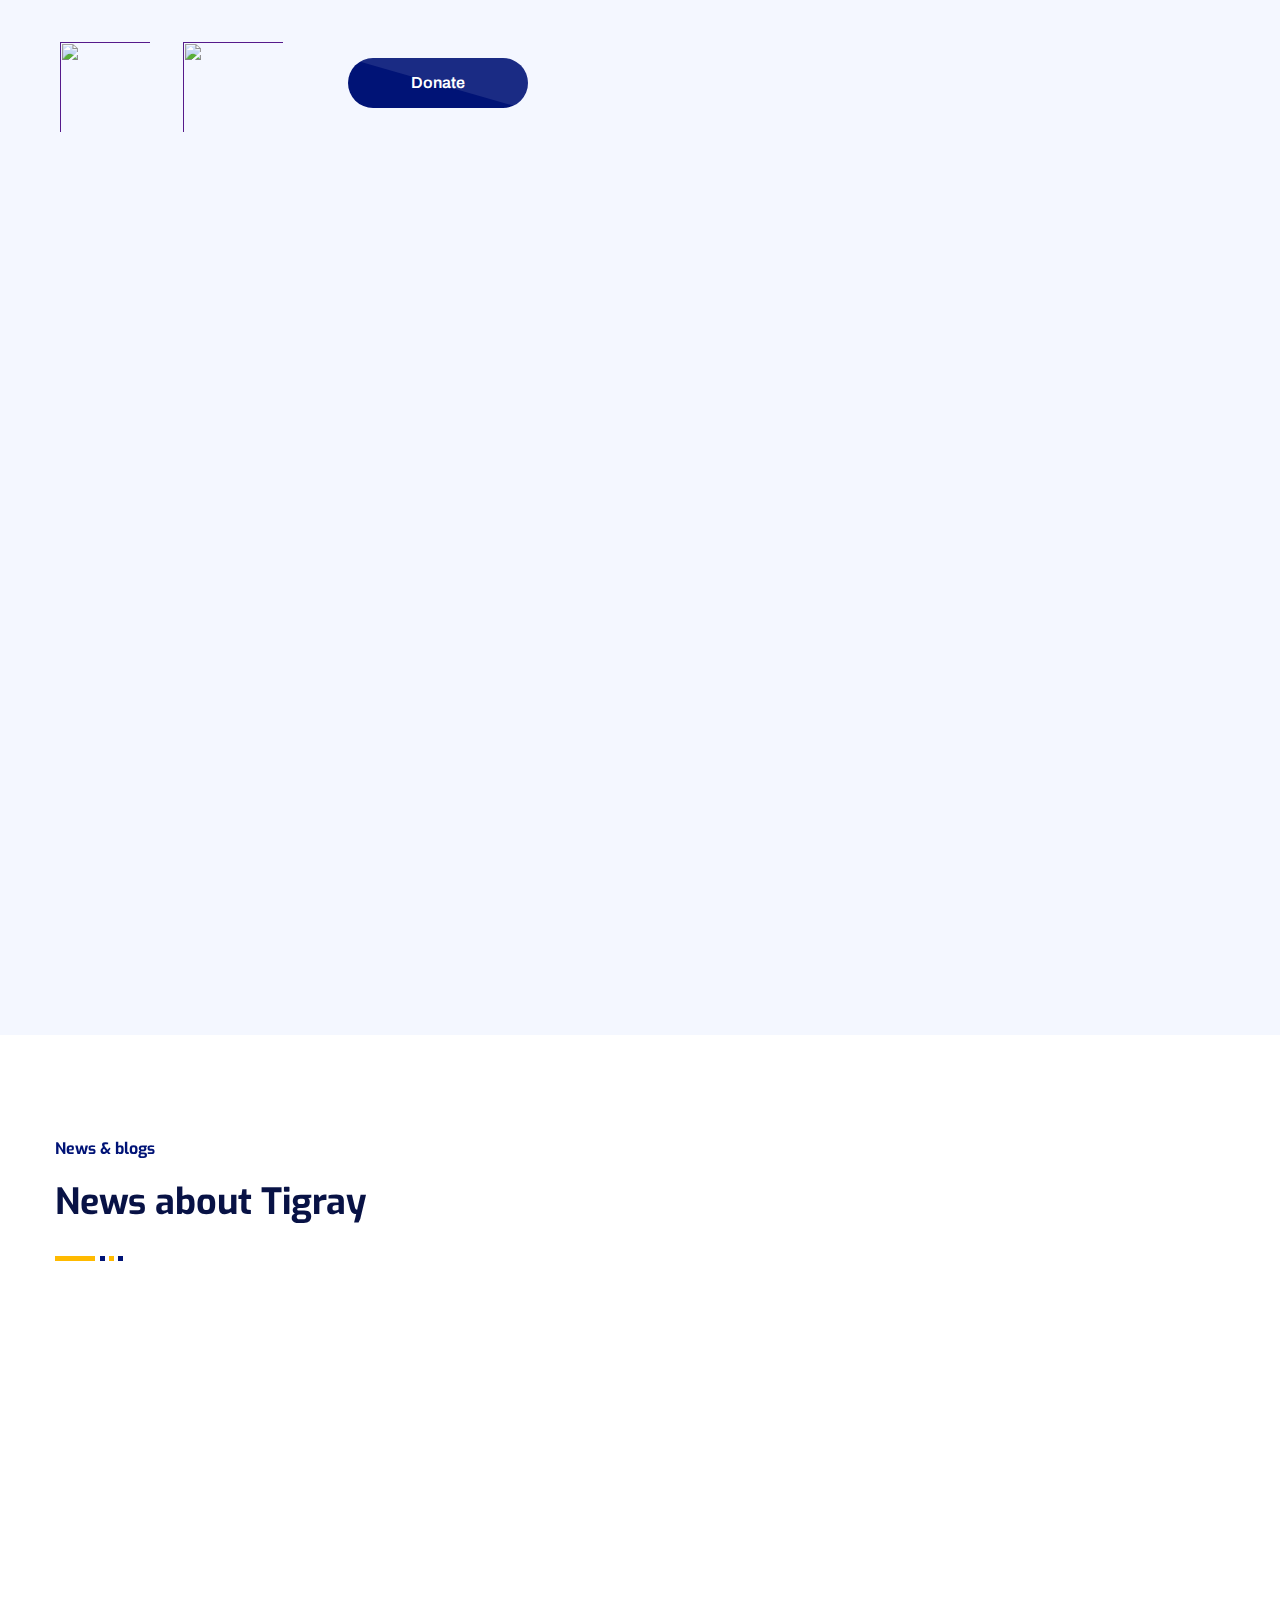
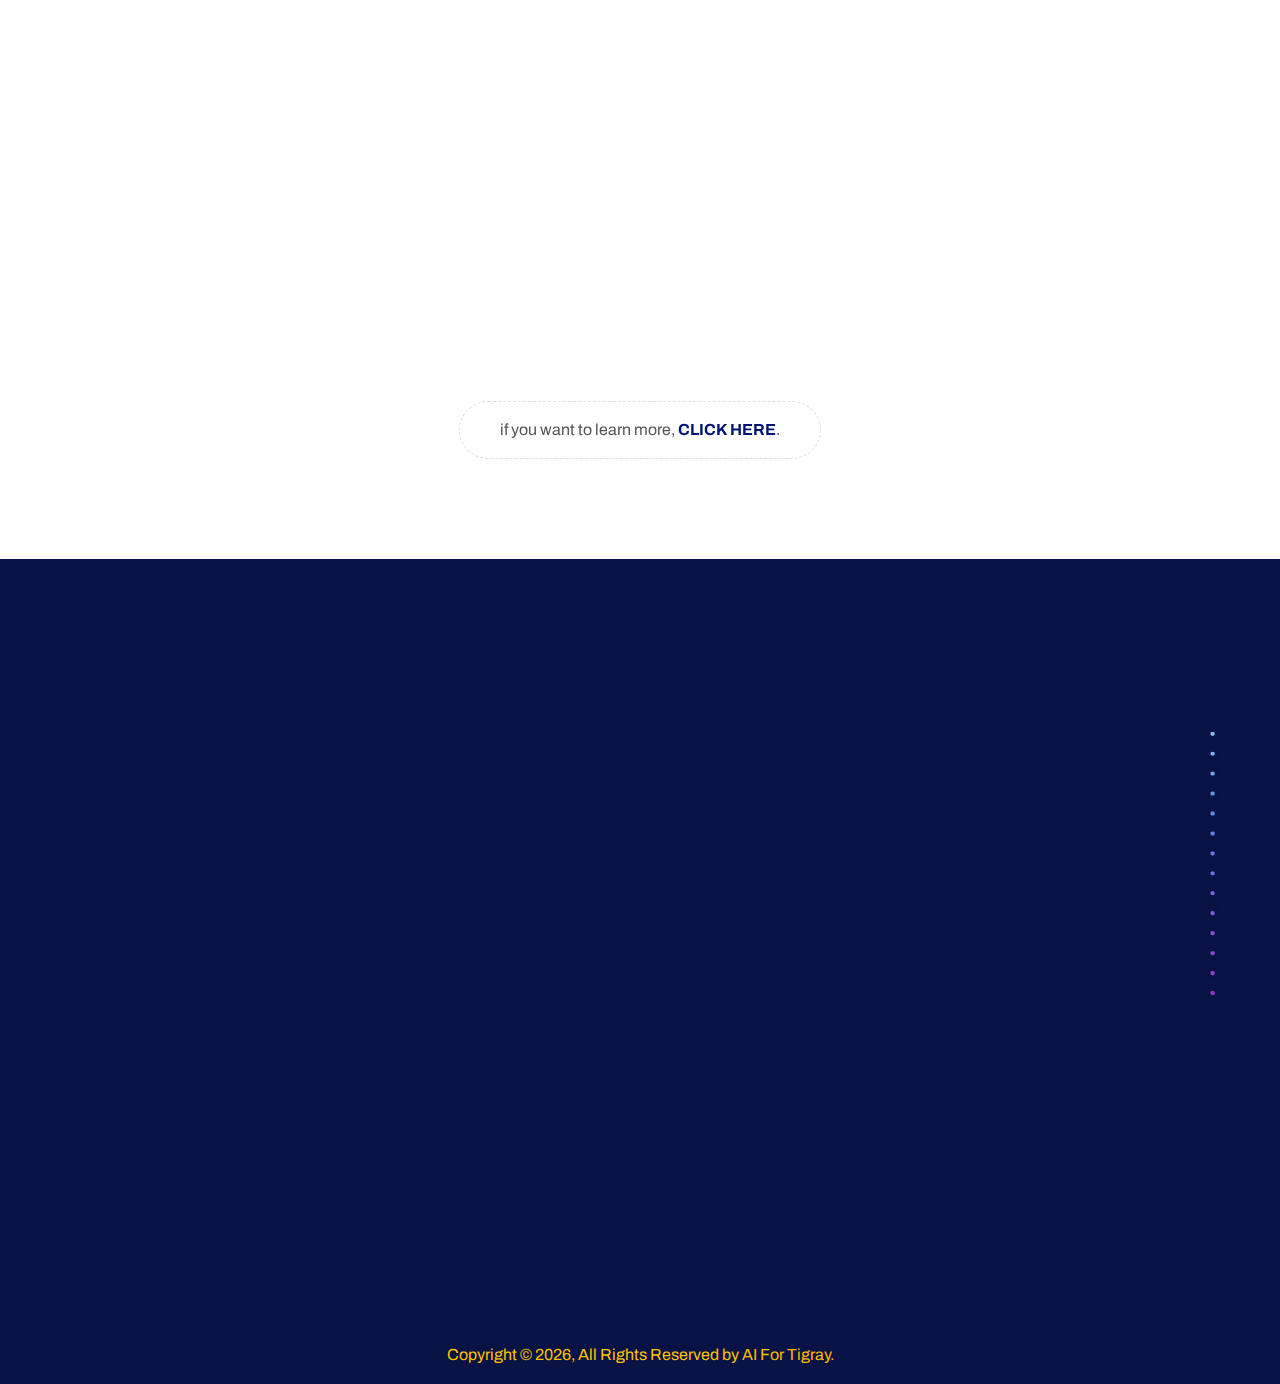
==== commit c1c9b617: "change dr kibrom video" ====
--- a/about.html
+++ b/about.html
@@ -412,7 +412,7 @@
 
                     <div class="image-column video-column col-lg-7 col-md-12 col-sm-12">
                         <div class="video-container">
-                            <iframe src="https://www.youtube.com/watch?v=xJAf9opEoaw?rel=0"
+                            <iframe src="https://www.youtube.com/embed/xJAf9opEoaw?rel=0"
                                 title="AI For Tigray | Interview with Dr Kibrom, CEO of Ayder Hospital" frameborder="0"
                                 allow="accelerometer; autoplay; encrypted-media; gyroscope;" allowfullscreen></iframe>
                         </div>
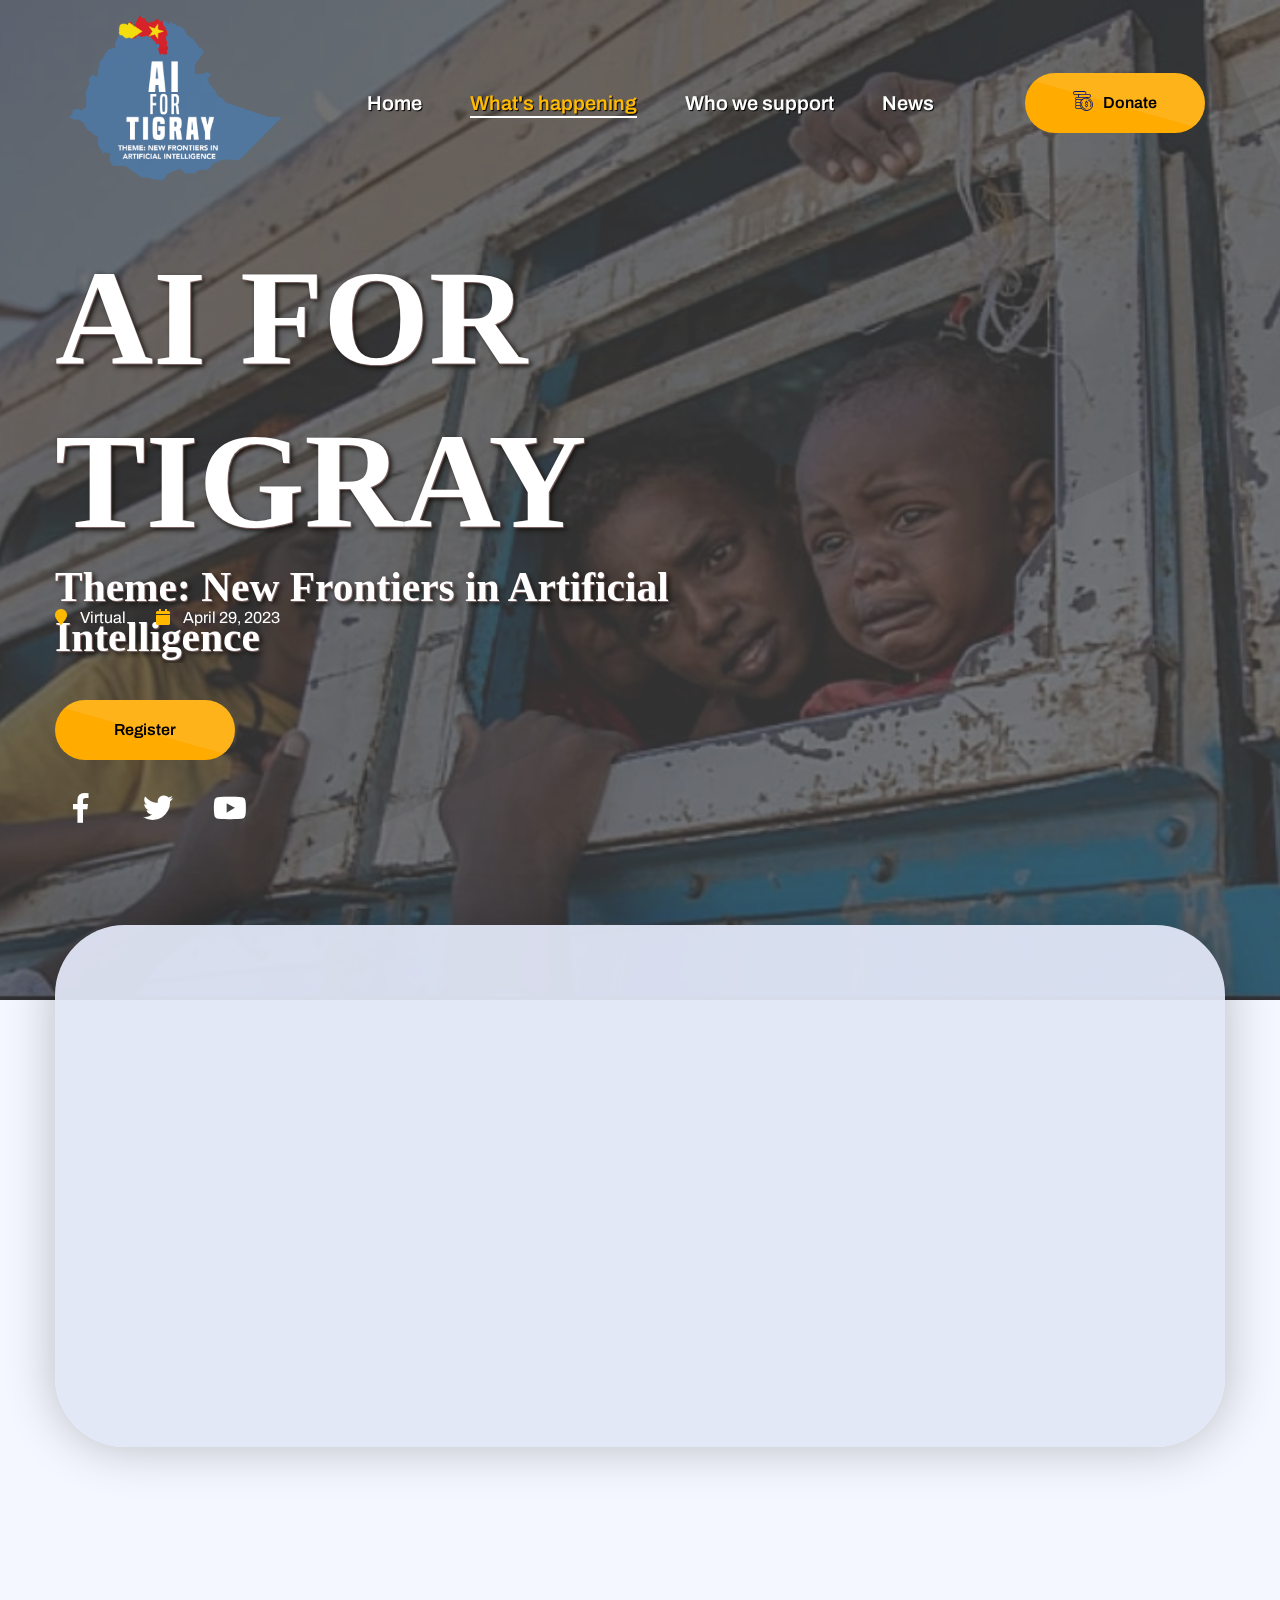
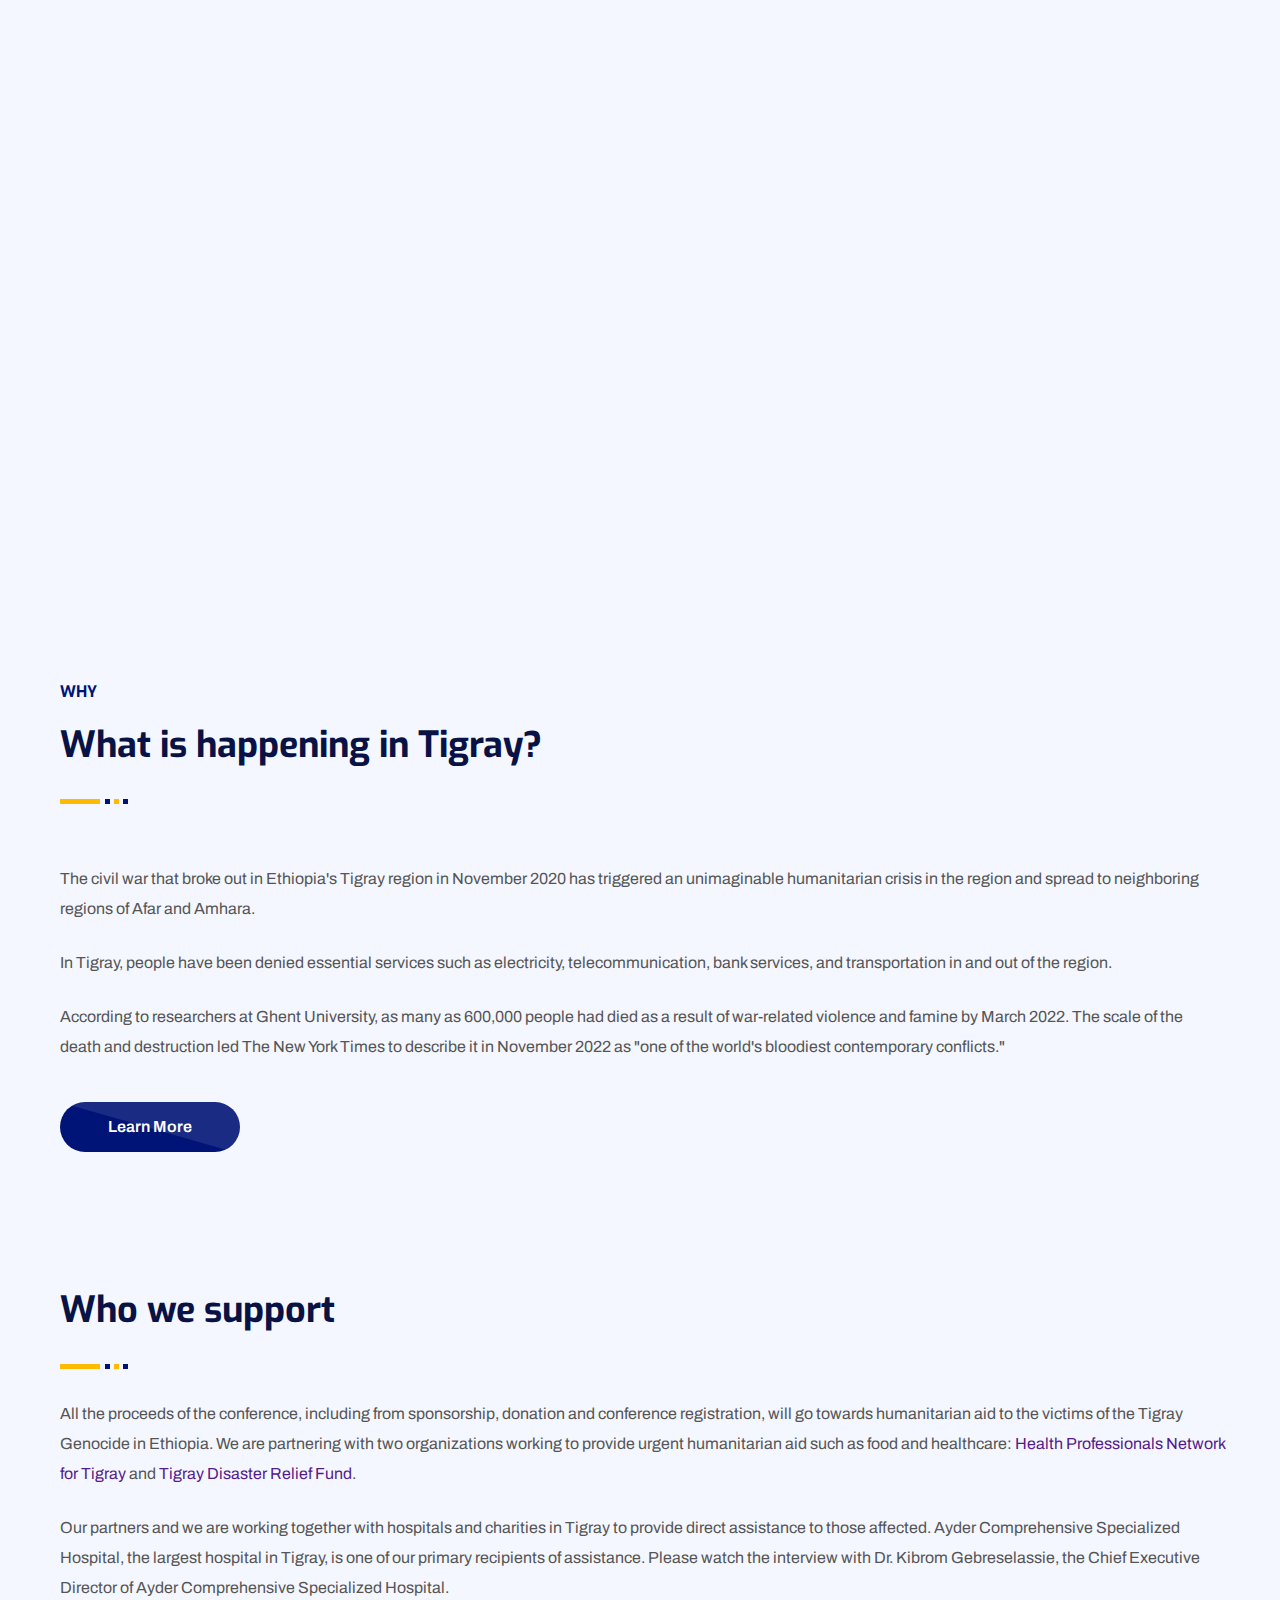
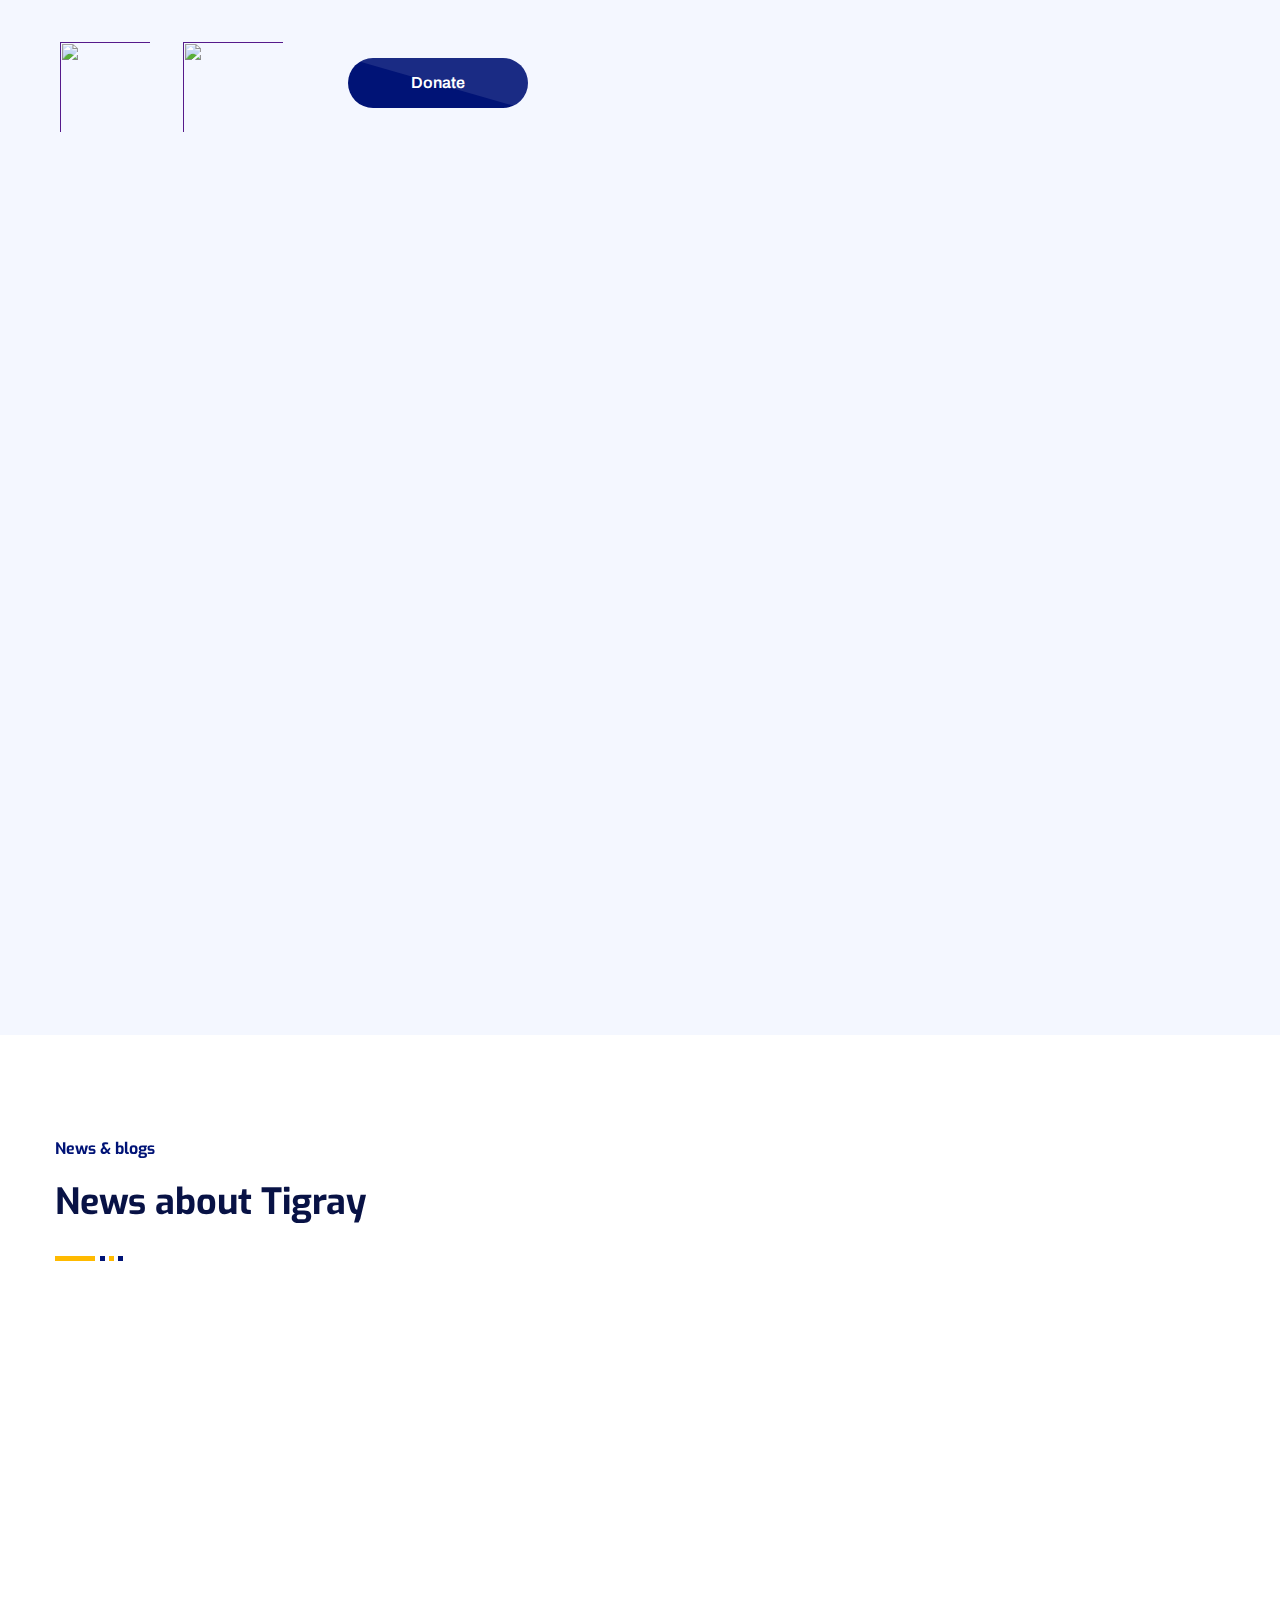
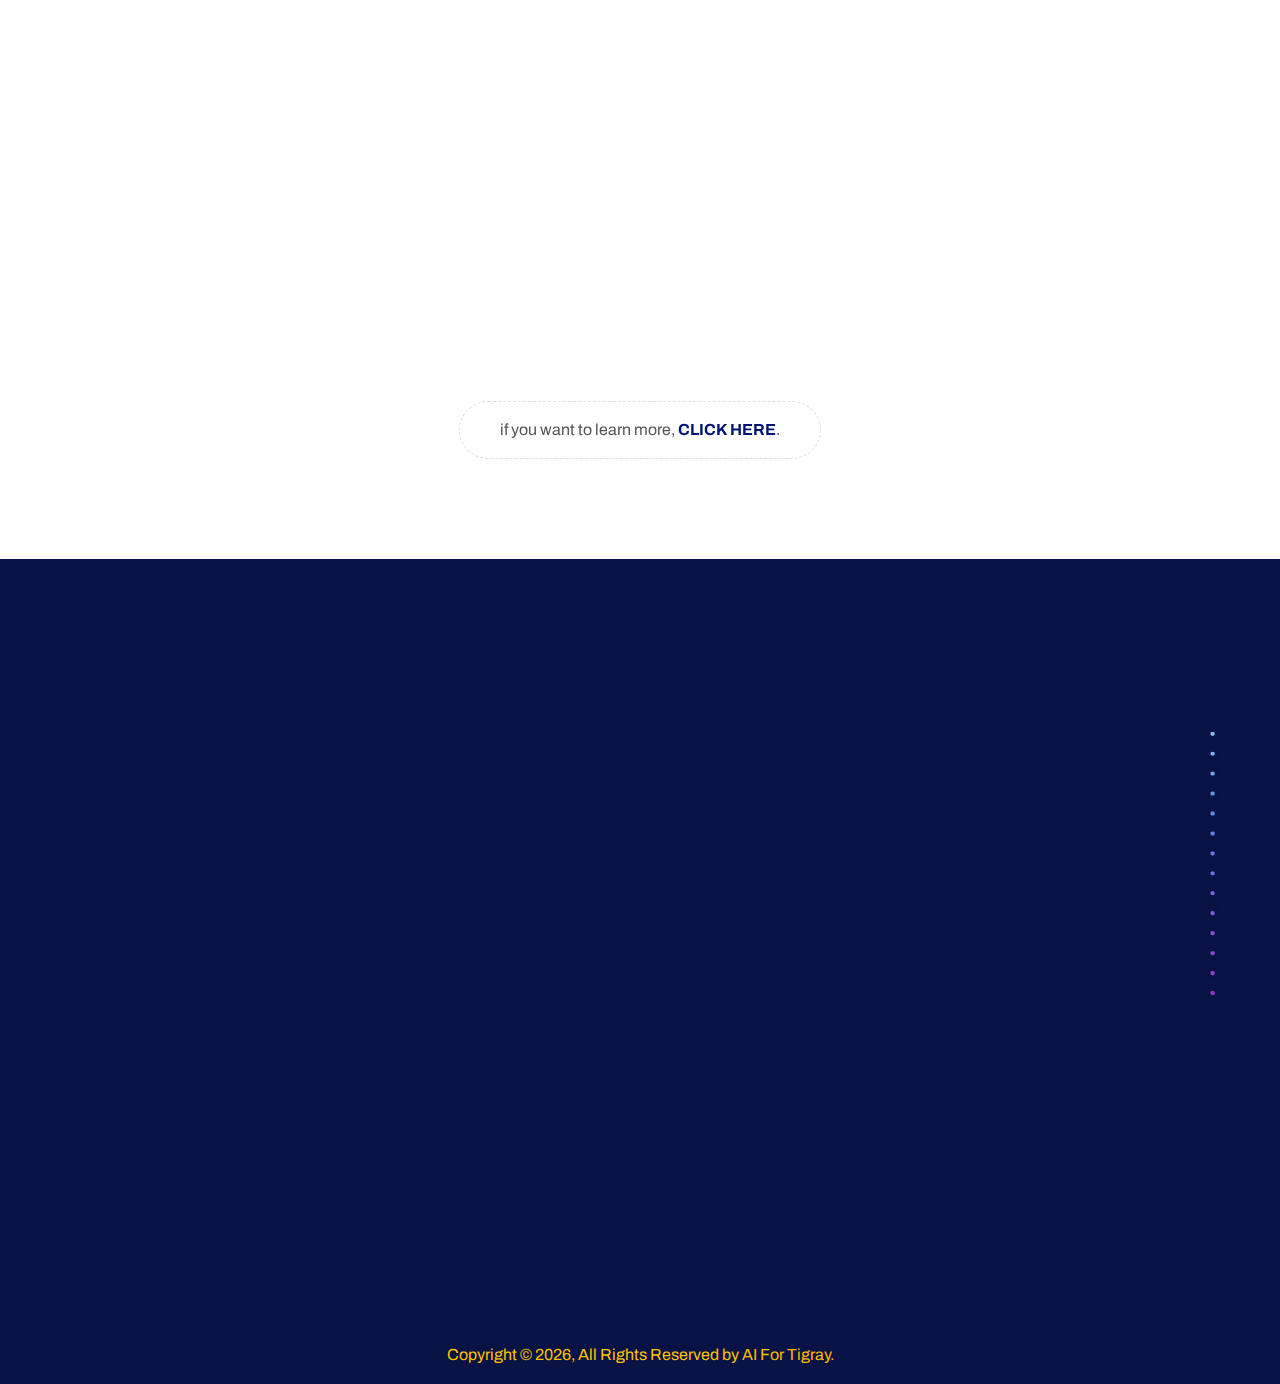
==== commit facf7509: "update date" ====
--- a/about.html
+++ b/about.html
@@ -151,7 +151,7 @@
 
                         <ul class="contact-list-one">
                             <li><i class="flaticon-location"></i> Virtual <strong>WHERE</strong></li>
-                            <li><i class="flaticon-alarm-clock-1"></i>March 11 to 25, 2023 <strong>When</strong>
+                            <li><i class="flaticon-alarm-clock-1"></i>April 29, 2023 <strong>When</strong>
                             </li>
                             <li><i class="flaticon-email-1"></i> <a
                                     href="mailto:contact@aifortigray.org">contact@aifortigray.org</a>
@@ -235,7 +235,7 @@
                                 <br><br>
                                 <ul class="event-info">
                                     <li><i class="fa fa-map-marker"></i> Virtual</li>
-                                    <li><i class="fa fa-calendar"></i> March 11 to 25, 2023</li>
+                                    <li><i class="fa fa-calendar"></i> April 29, 2023</li>
                                 </ul>
                             </div>
                             <br>
@@ -556,7 +556,7 @@
 
                     <ul class="contact-list-one">
                         <li><i class="flaticon-location"></i> Virtual <strong>WHERE</strong></li>
-                        <li><i class="flaticon-alarm-clock-1"></i>March 11 to 25, 2023 <strong>When</strong>
+                        <li><i class="flaticon-alarm-clock-1"></i>April 29, 2023 <strong>When</strong>
                         </li>
                         <li><i class="flaticon-email-1"></i> <a
                                 href="mailto:contact@aifortigray.org">contact@aifortigray.org</a>
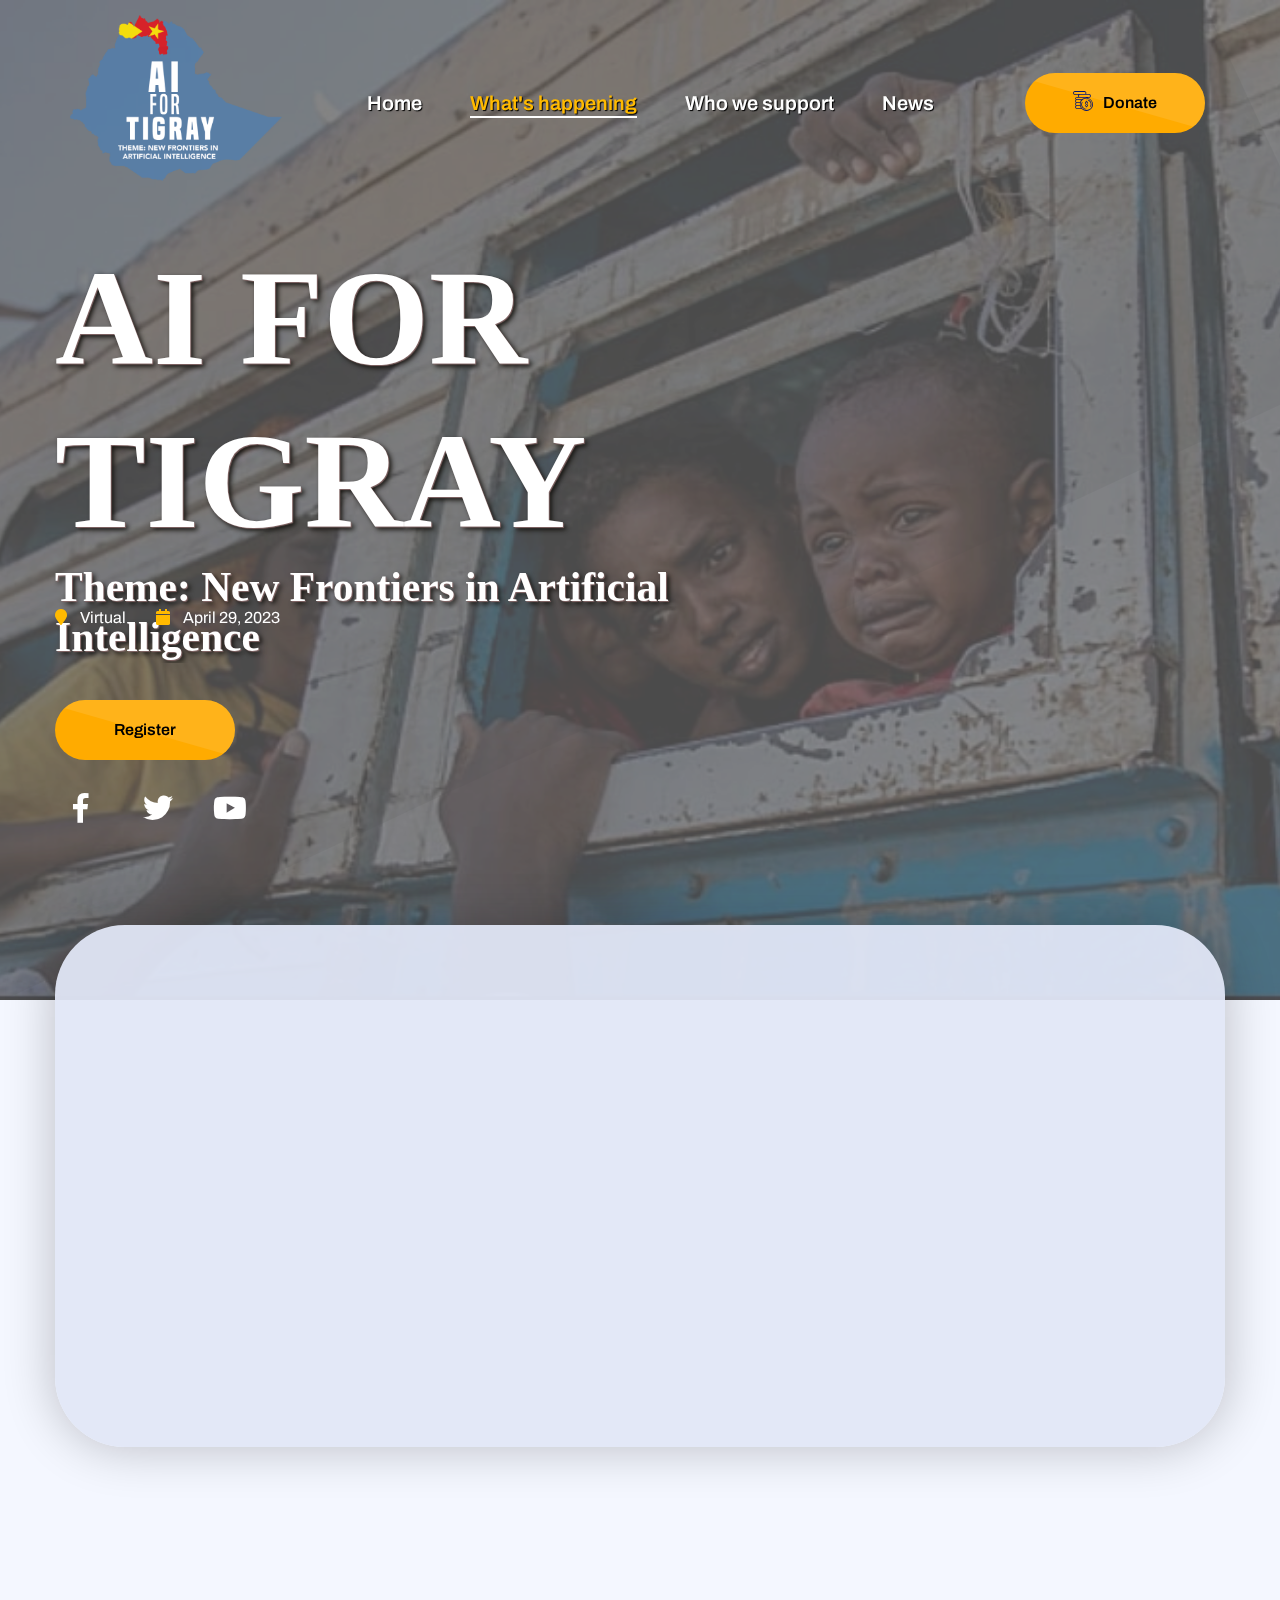
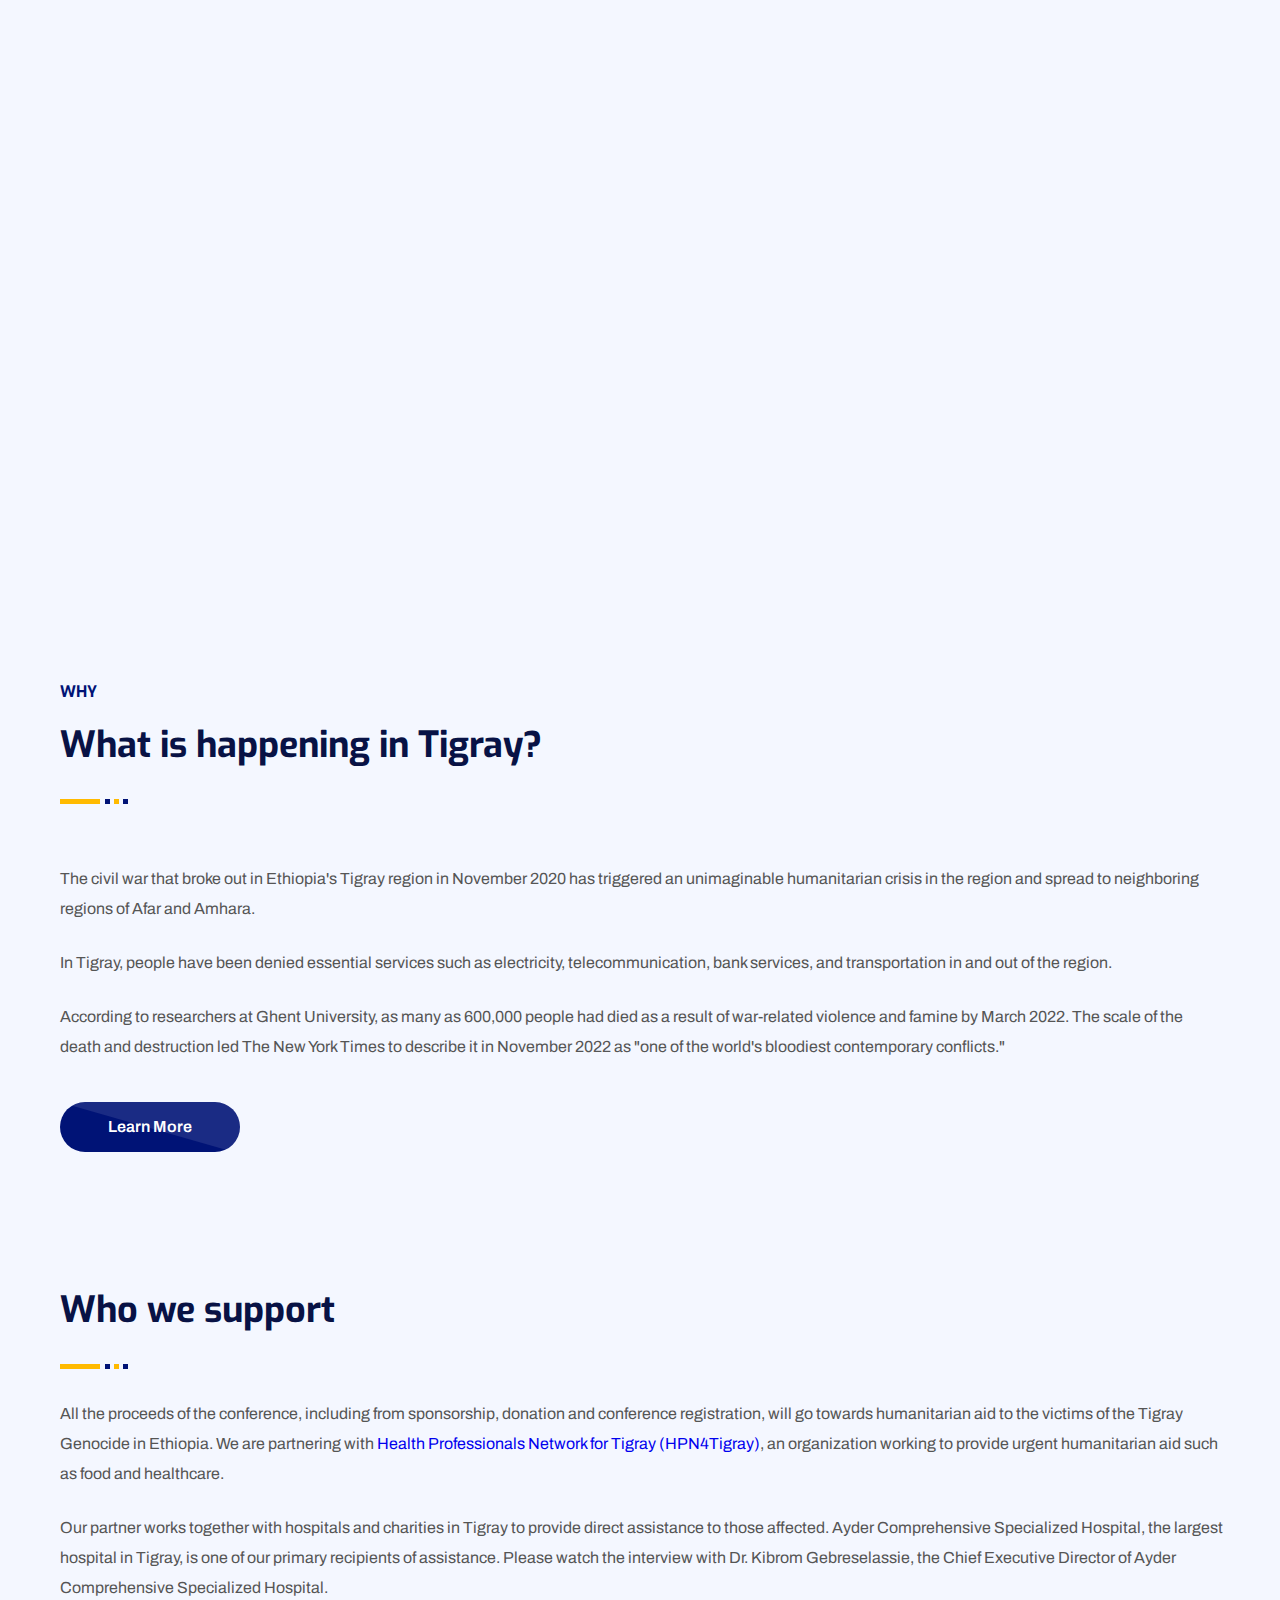
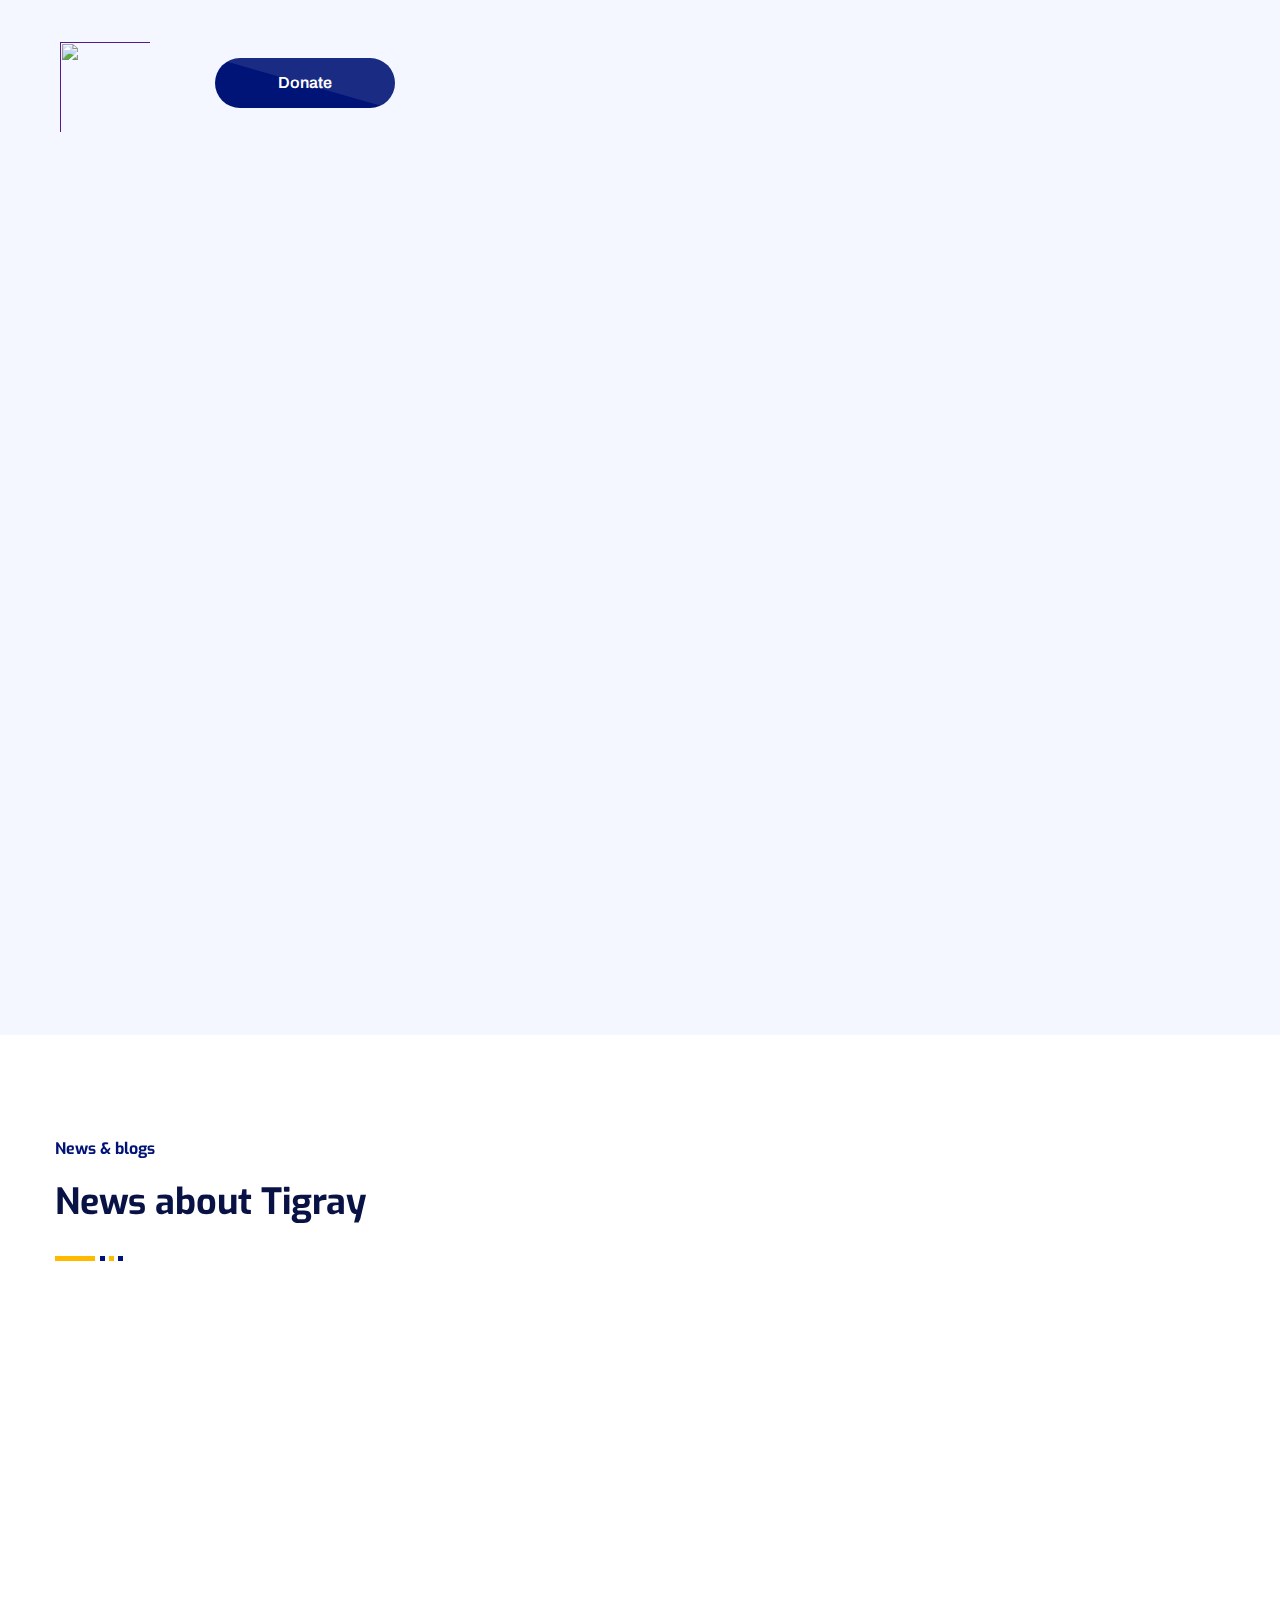
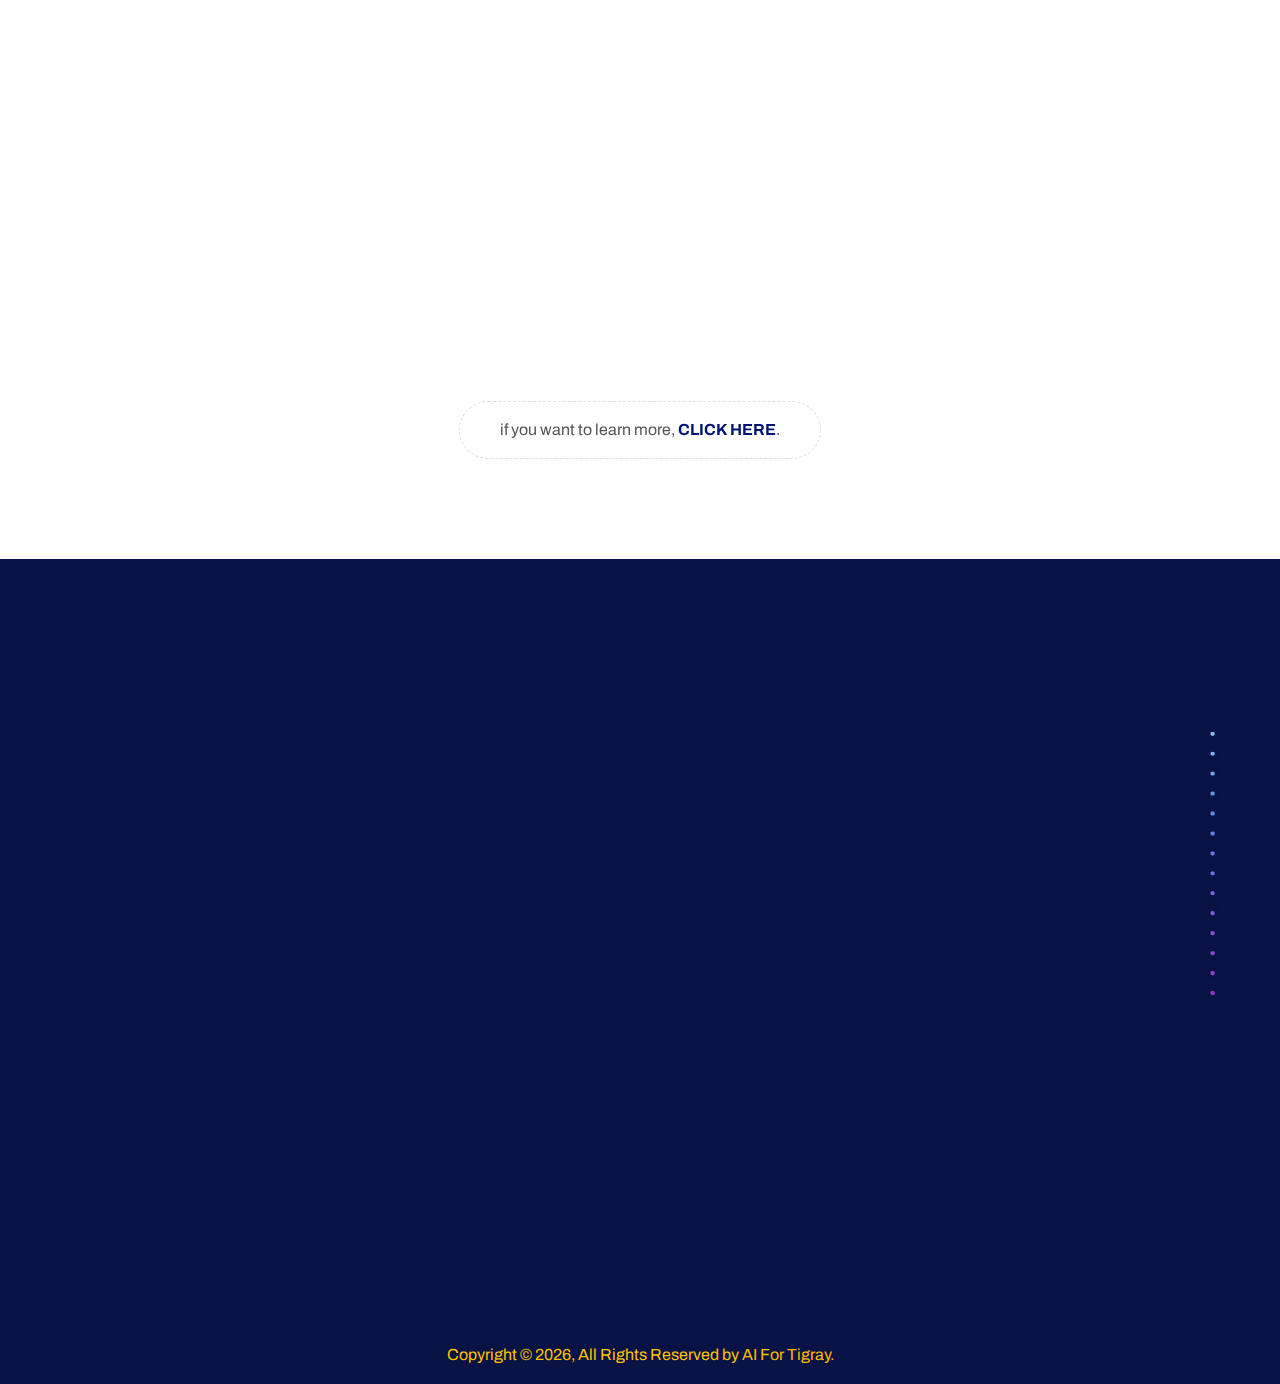
==== commit f9085722: "add sponsor" ====
--- a/about.html
+++ b/about.html
@@ -386,11 +386,10 @@
                             </div>
                             <p> All the proceeds of the conference, including from sponsorship, donation and conference
                                 registration, will go towards humanitarian aid to the victims of the Tigray Genocide in
-                                Ethiopia. We are partnering with two organizations working to provide urgent
-                                humanitarian aid such as food and healthcare: <a href="" target="_blank">Health
-                                    Professionals Network for Tigray
-                                </a> and <a href="" target="_blank">Tigray Disaster Relief Fund</a>.</p>
-                            <p>Our partners and we are working together with hospitals and charities in Tigray to
+                                Ethiopia. We are partnering with <a href="https://www.hpn4tigray.org/">Health
+                                    Professionals Network for Tigray (HPN4Tigray)</a>, an organization working to provide urgent
+                                humanitarian aid such as food and healthcare.</p>
+                            <p>Our partner works together with hospitals and charities in Tigray to
                                 provide direct assistance to those affected. Ayder Comprehensive Specialized Hospital,
                                 the largest hospital in Tigray, is one of our primary recipients of assistance. Please
                                 watch the interview with Dr. Kibrom Gebreselassie, the Chief Executive Director of Ayder
@@ -398,9 +397,9 @@
                             <div class="partner-logos">
                                 <a href="" target="_blank"><img
                                         src="https://hpn4tigray.org/wp-content/uploads/hpn4tigray-logo-header.png"></a>
-                                <a href="" target="_blank"><img
+                                <!-- <a href="" target="_blank"><img
                                         src="https://tdrfund.org/wp-content/uploads/2022/03/TDRF-Logo-Yellow.png"
-                                        style="width:110px"></a>
+                                        style="width:110px"></a> -->
                             </div>
                             <div class="btn-box" style="margin-top: 55px;">
                                 <a href="https://www.gofundme.com/f/aifortigray" target="_blank"
@@ -535,7 +534,8 @@
                             Intelligence. <br> All the proceeds of the conference, including from sponsorship and
                             conference
                             registration, will go towards humanitarian aid to the victims of the Tigray Genocide in
-                            Ethiopia. We are partnering with two organizations working to provide urgent humanitarian
+                            Ethiopia. We are partnering with <a style="color: #ffb41a" href="https://www.hpn4tigray.org/">Health
+                                Professionals Network for Tigray (HPN4Tigray)</a>, an organization working to provide urgent humanitarian
                             aid such as food and healthcare.</div>
                         <div class="btn-box">
                             <a href="https://www.gofundme.com/f/aifortigray" target="_blank"
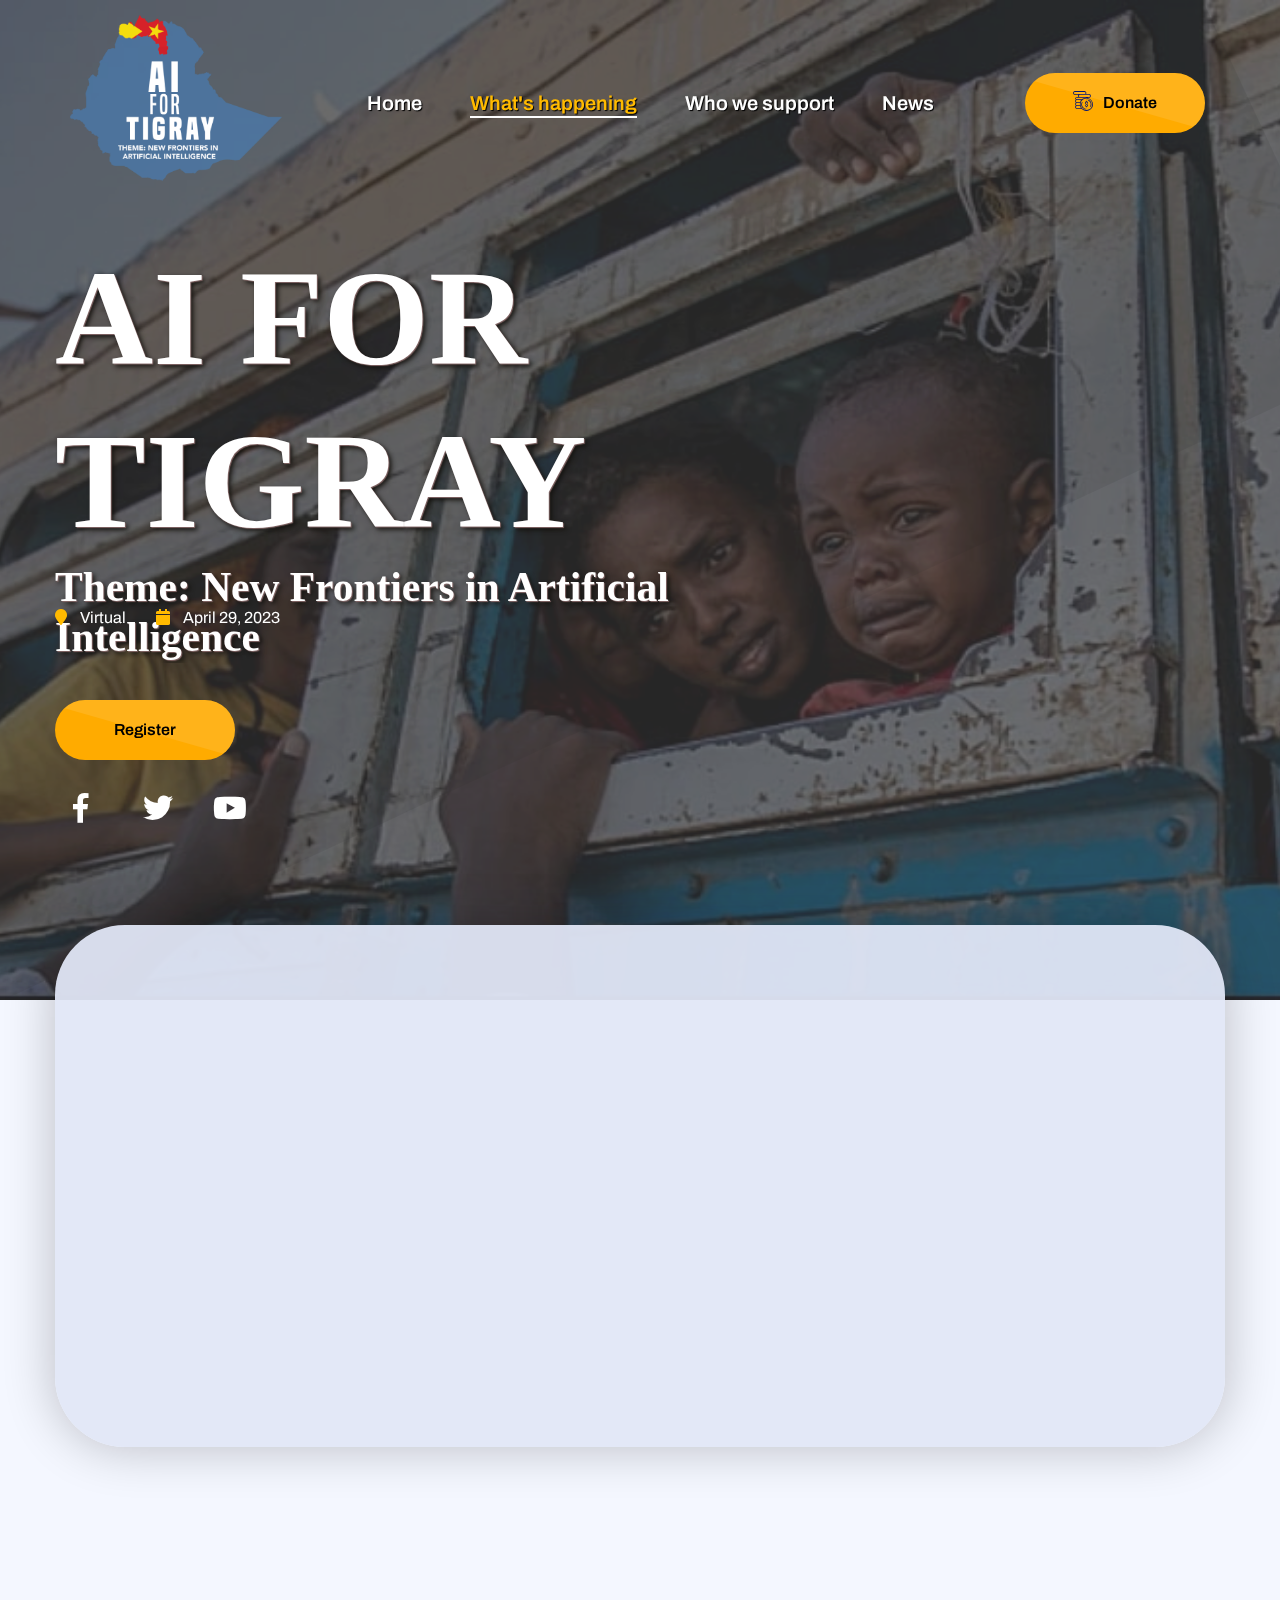
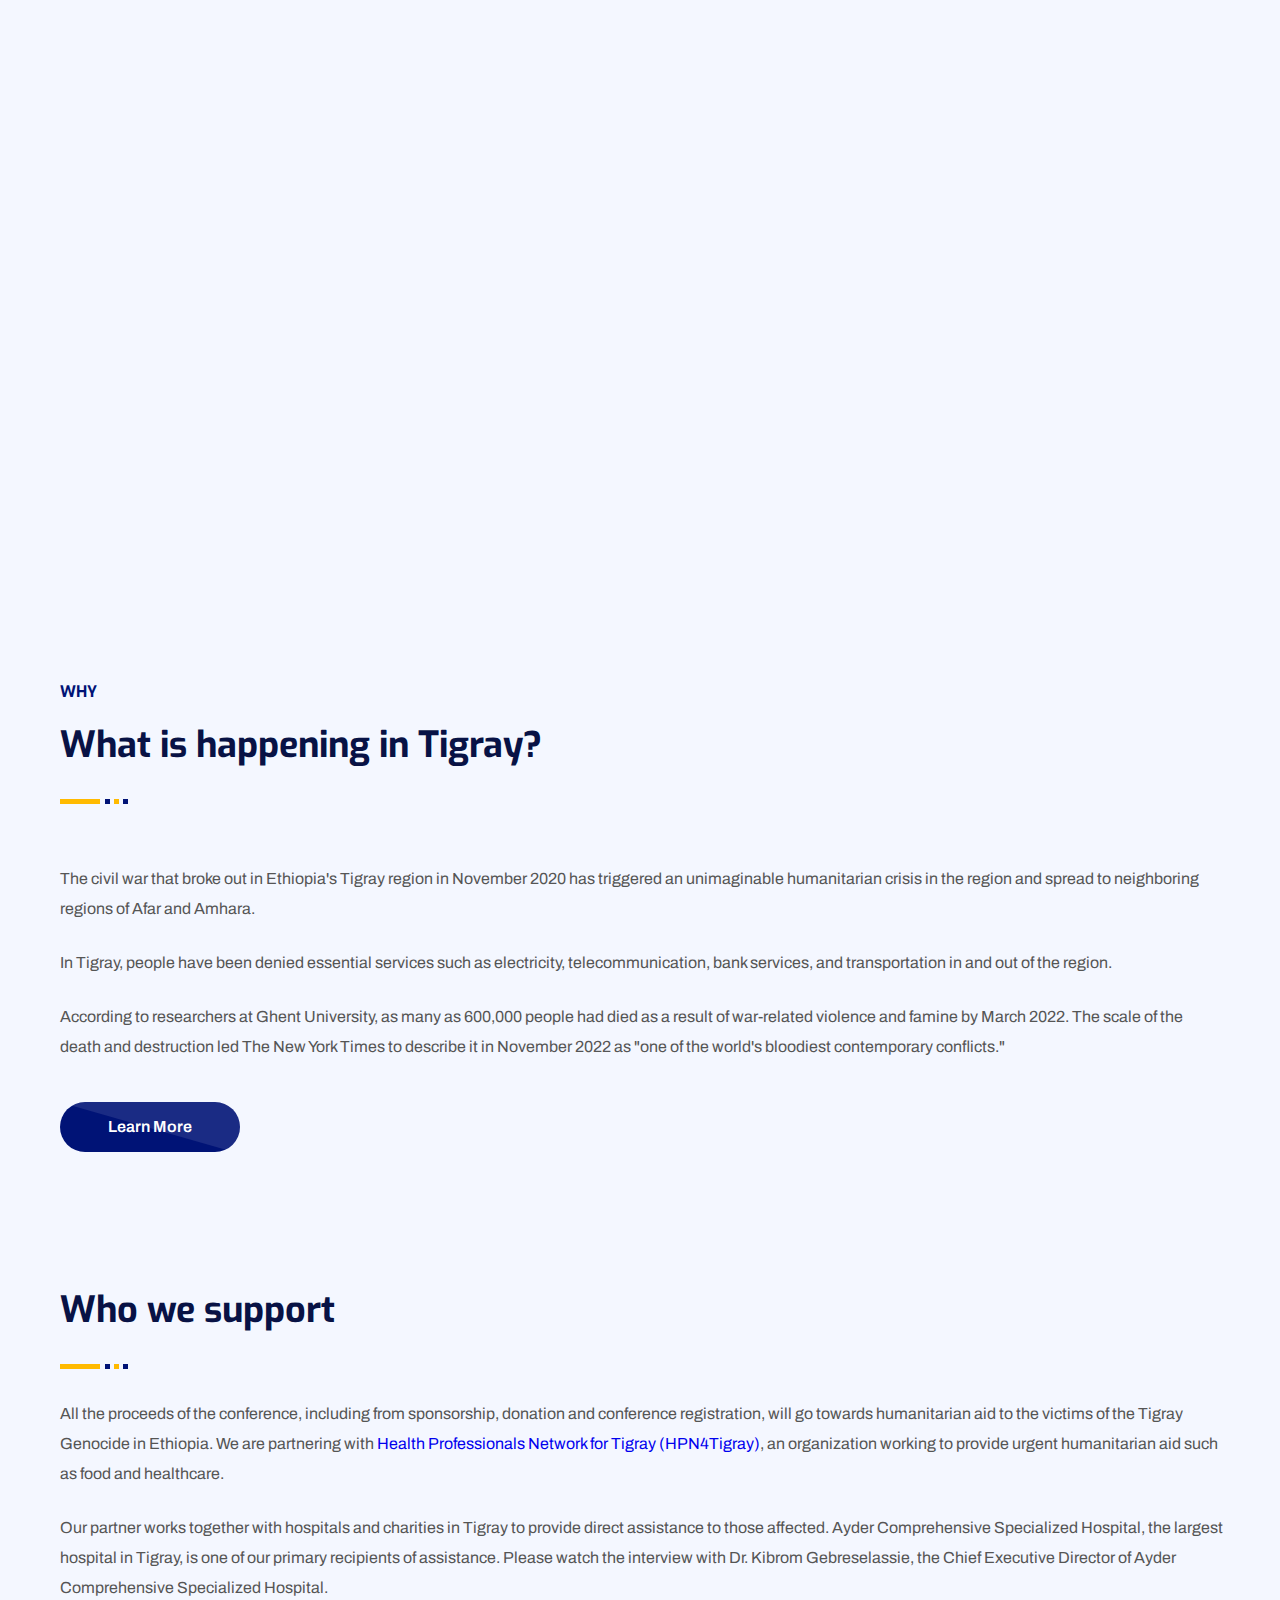
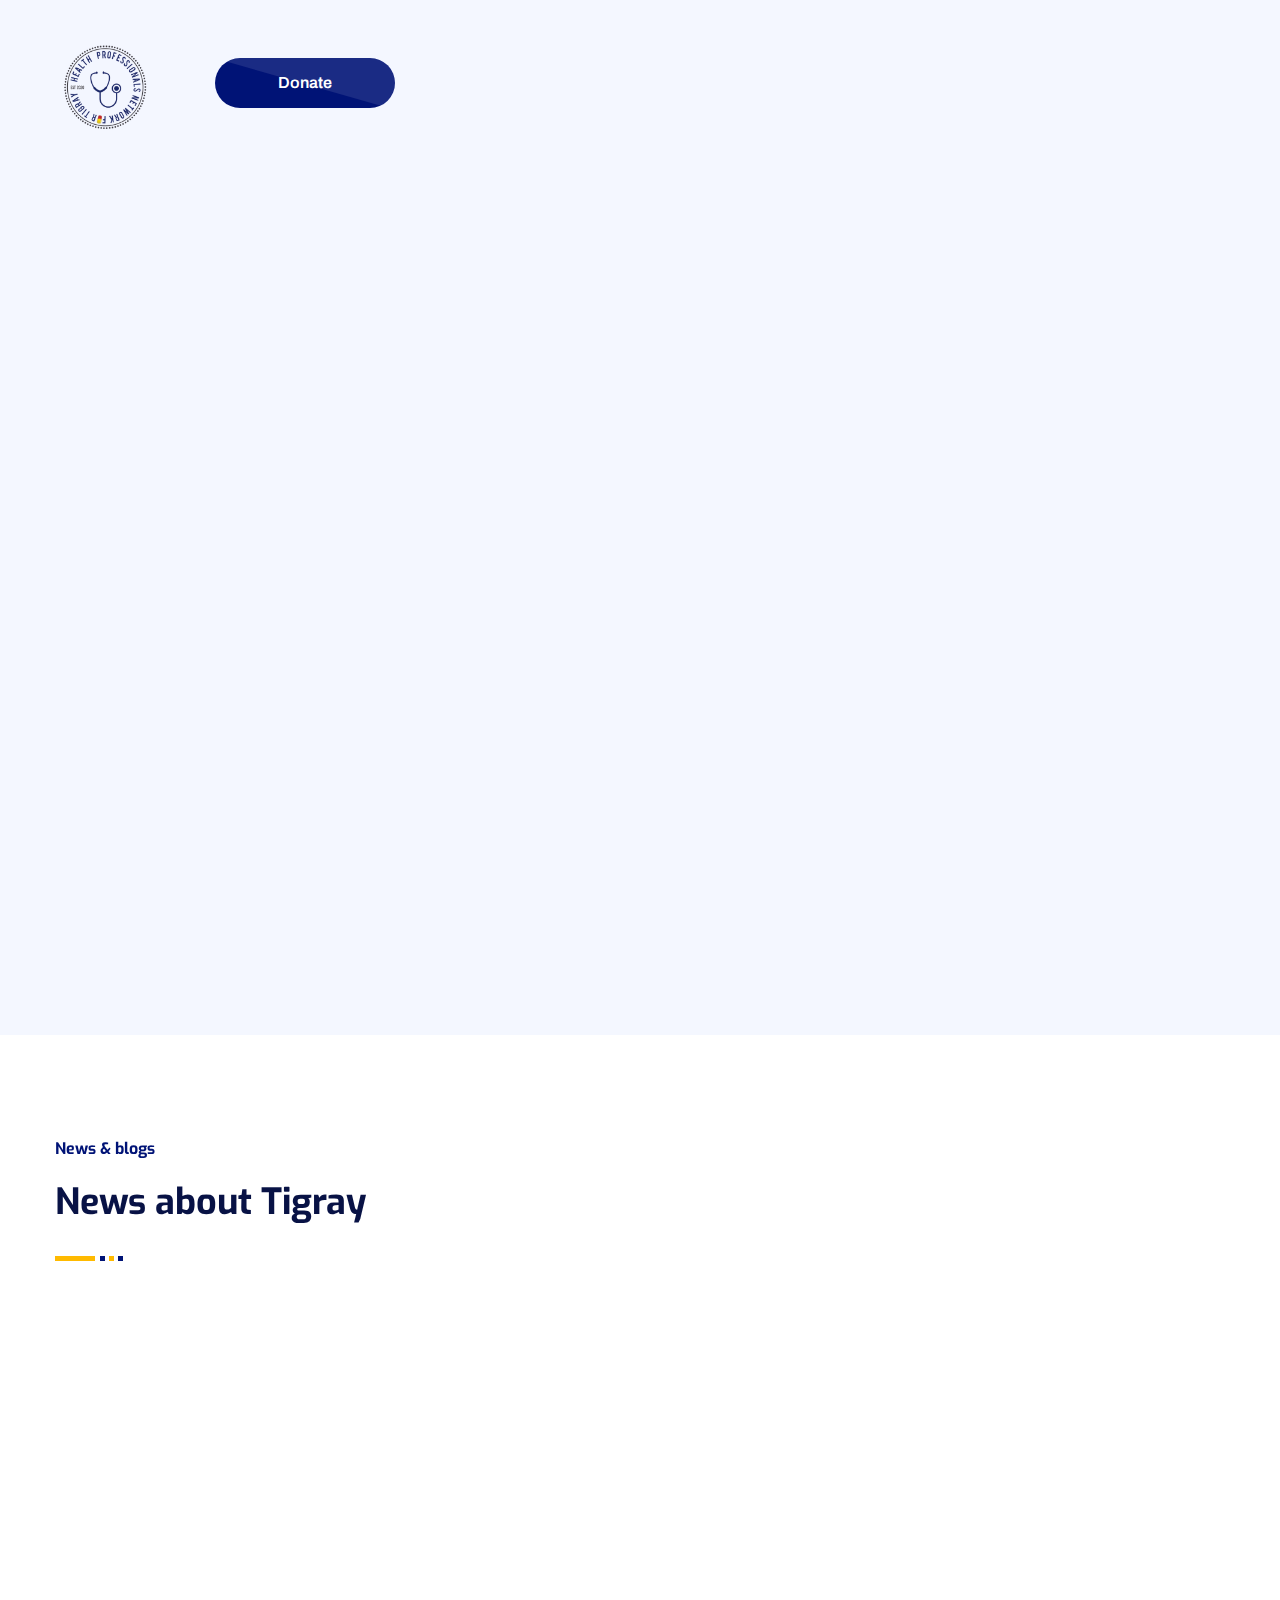
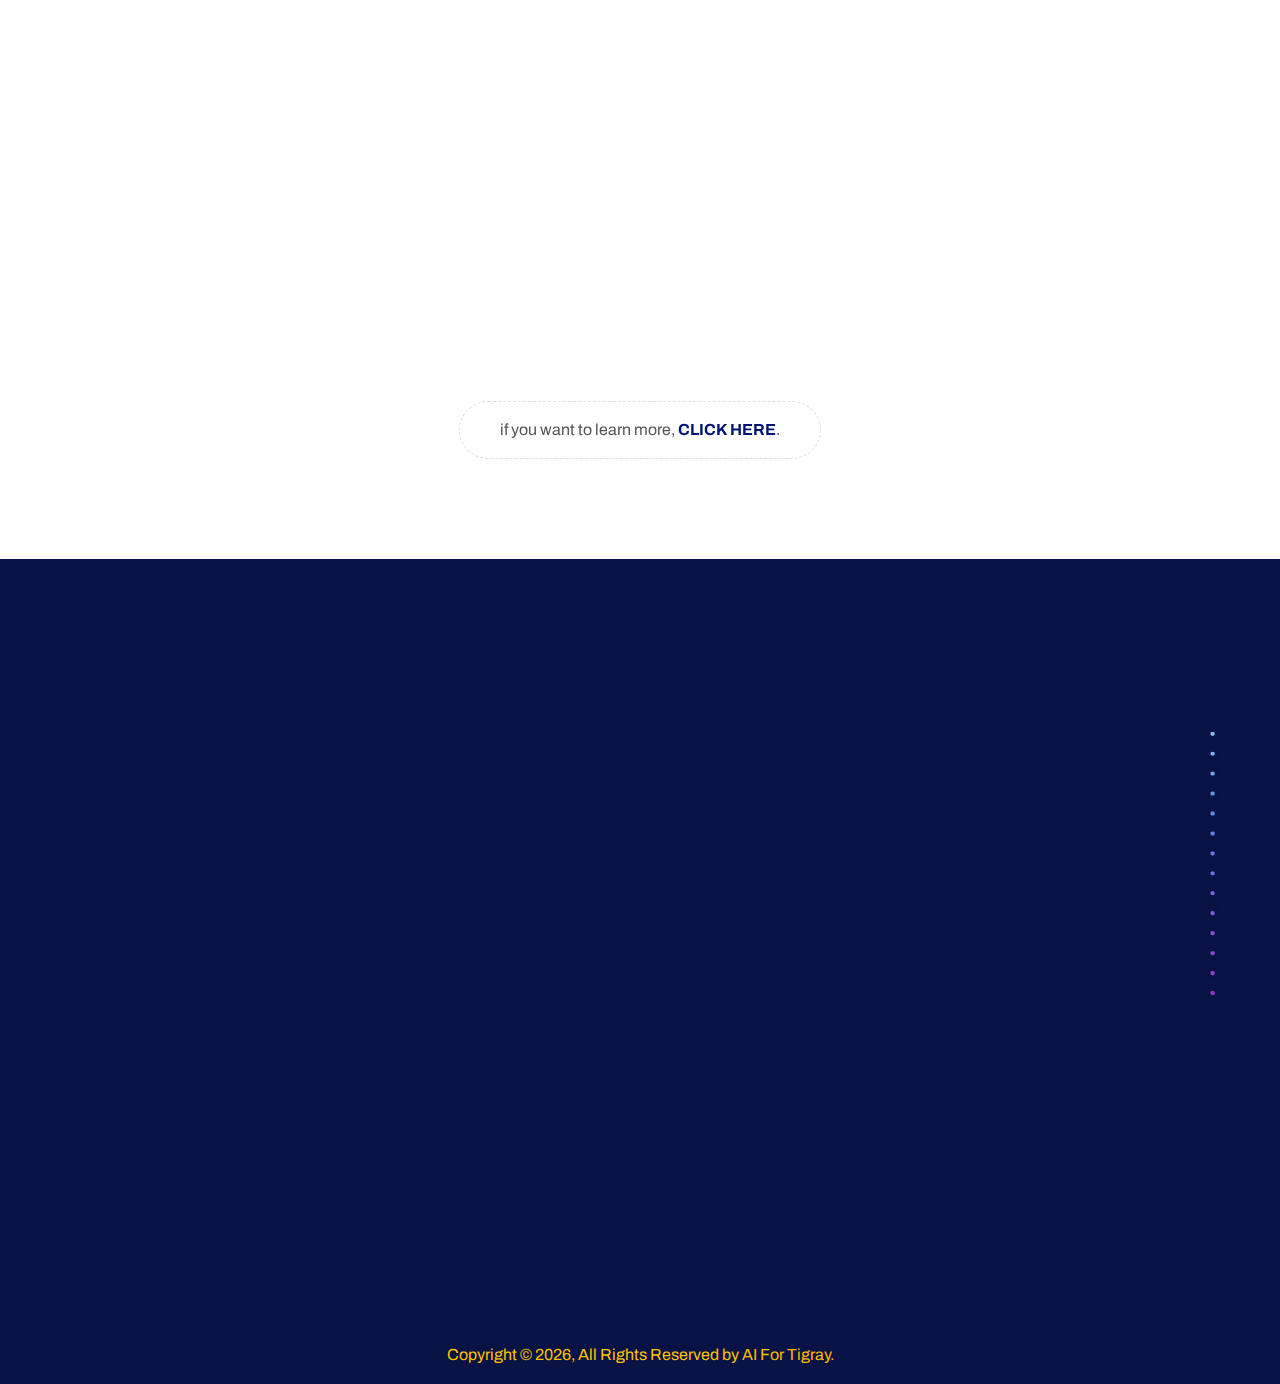
==== commit 3a8eb8b5: "update hpn logo" ====
--- a/about.html
+++ b/about.html
@@ -396,7 +396,7 @@
                                 Comprehensive Specialized Hospital.</p>
                             <div class="partner-logos">
                                 <a href="" target="_blank"><img
-                                        src="https://hpn4tigray.org/wp-content/uploads/hpn4tigray-logo-header.png"></a>
+                                        src="images/hpn_logo.png"></a>
                                 <!-- <a href="" target="_blank"><img
                                         src="https://tdrfund.org/wp-content/uploads/2022/03/TDRF-Logo-Yellow.png"
                                         style="width:110px"></a> -->
